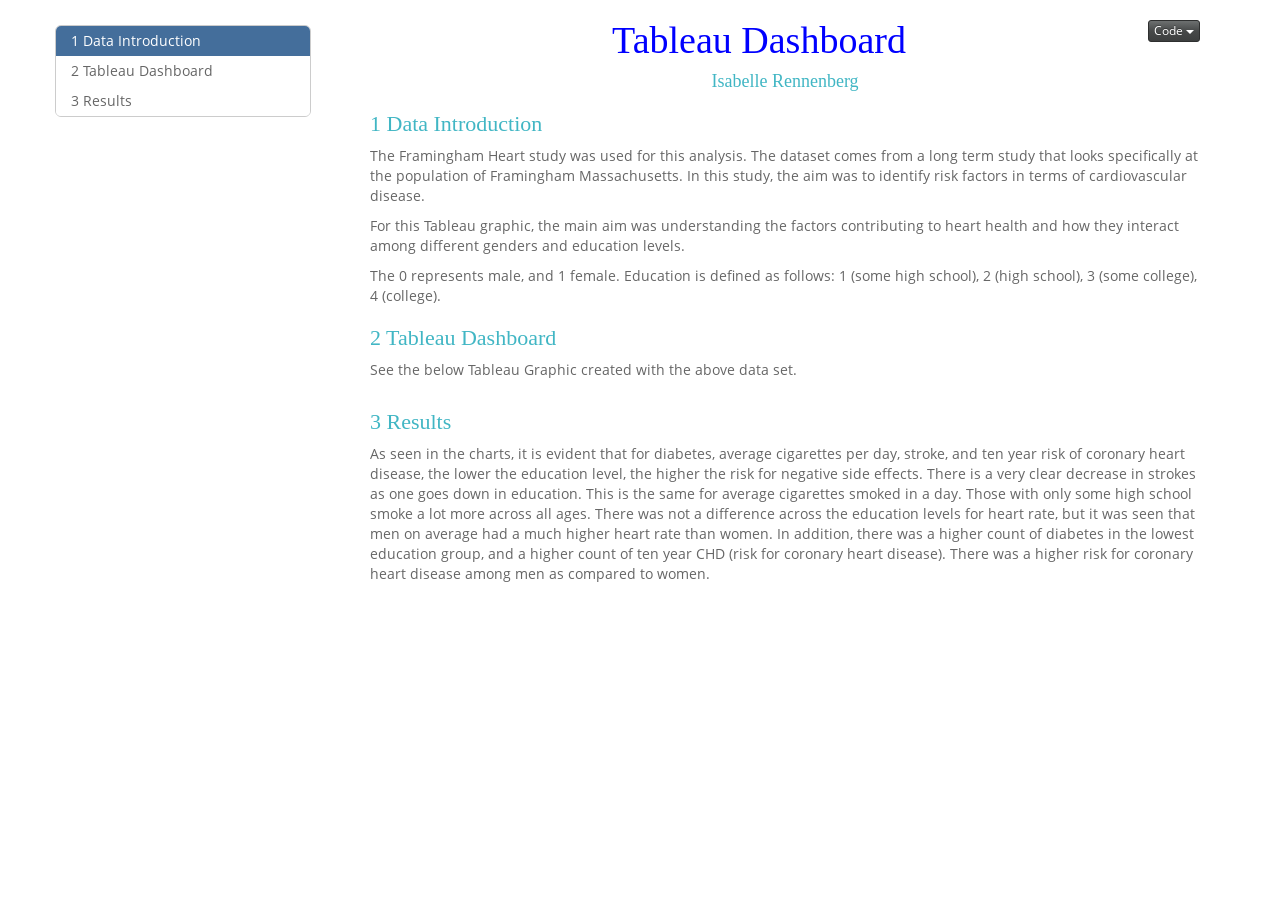
==== Week10/TableauDashboard.html @ 887996a3 "Add files via upload" ====
<!DOCTYPE html>

<html>

<head>

<meta charset="utf-8" />
<meta name="generator" content="pandoc" />
<meta http-equiv="X-UA-Compatible" content="IE=EDGE" />


<meta name="author" content="Isabelle Rennenberg" />


<title>Tableau Dashboard</title>

<script>// Pandoc 2.9 adds attributes on both header and div. We remove the former (to
// be compatible with the behavior of Pandoc < 2.8).
document.addEventListener('DOMContentLoaded', function(e) {
  var hs = document.querySelectorAll("div.section[class*='level'] > :first-child");
  var i, h, a;
  for (i = 0; i < hs.length; i++) {
    h = hs[i];
    if (!/^h[1-6]$/i.test(h.tagName)) continue;  // it should be a header h1-h6
    a = h.attributes;
    while (a.length > 0) h.removeAttribute(a[0].name);
  }
});
</script>
<script>/*! jQuery v3.6.0 | (c) OpenJS Foundation and other contributors | jquery.org/license */
!function(e,t){"use strict";"object"==typeof module&&"object"==typeof module.exports?module.exports=e.document?t(e,!0):function(e){if(!e.document)throw new Error("jQuery requires a window with a document");return t(e)}:t(e)}("undefined"!=typeof window?window:this,function(C,e){"use strict";var t=[],r=Object.getPrototypeOf,s=t.slice,g=t.flat?function(e){return t.flat.call(e)}:function(e){return t.concat.apply([],e)},u=t.push,i=t.indexOf,n={},o=n.toString,v=n.hasOwnProperty,a=v.toString,l=a.call(Object),y={},m=function(e){return"function"==typeof e&&"number"!=typeof e.nodeType&&"function"!=typeof e.item},x=function(e){return null!=e&&e===e.window},E=C.document,c={type:!0,src:!0,nonce:!0,noModule:!0};function b(e,t,n){var r,i,o=(n=n||E).createElement("script");if(o.text=e,t)for(r in c)(i=t[r]||t.getAttribute&&t.getAttribute(r))&&o.setAttribute(r,i);n.head.appendChild(o).parentNode.removeChild(o)}function w(e){return null==e?e+"":"object"==typeof e||"function"==typeof e?n[o.call(e)]||"object":typeof e}var f="3.6.0",S=function(e,t){return new S.fn.init(e,t)};function p(e){var t=!!e&&"length"in e&&e.length,n=w(e);return!m(e)&&!x(e)&&("array"===n||0===t||"number"==typeof t&&0<t&&t-1 in e)}S.fn=S.prototype={jquery:f,constructor:S,length:0,toArray:function(){return s.call(this)},get:function(e){return null==e?s.call(this):e<0?this[e+this.length]:this[e]},pushStack:function(e){var t=S.merge(this.constructor(),e);return t.prevObject=this,t},each:function(e){return S.each(this,e)},map:function(n){return this.pushStack(S.map(this,function(e,t){return n.call(e,t,e)}))},slice:function(){return this.pushStack(s.apply(this,arguments))},first:function(){return this.eq(0)},last:function(){return this.eq(-1)},even:function(){return this.pushStack(S.grep(this,function(e,t){return(t+1)%2}))},odd:function(){return this.pushStack(S.grep(this,function(e,t){return t%2}))},eq:function(e){var t=this.length,n=+e+(e<0?t:0);return this.pushStack(0<=n&&n<t?[this[n]]:[])},end:function(){return this.prevObject||this.constructor()},push:u,sort:t.sort,splice:t.splice},S.extend=S.fn.extend=function(){var e,t,n,r,i,o,a=arguments[0]||{},s=1,u=arguments.length,l=!1;for("boolean"==typeof a&&(l=a,a=arguments[s]||{},s++),"object"==typeof a||m(a)||(a={}),s===u&&(a=this,s--);s<u;s++)if(null!=(e=arguments[s]))for(t in e)r=e[t],"__proto__"!==t&&a!==r&&(l&&r&&(S.isPlainObject(r)||(i=Array.isArray(r)))?(n=a[t],o=i&&!Array.isArray(n)?[]:i||S.isPlainObject(n)?n:{},i=!1,a[t]=S.extend(l,o,r)):void 0!==r&&(a[t]=r));return a},S.extend({expando:"jQuery"+(f+Math.random()).replace(/\D/g,""),isReady:!0,error:function(e){throw new Error(e)},noop:function(){},isPlainObject:function(e){var t,n;return!(!e||"[object Object]"!==o.call(e))&&(!(t=r(e))||"function"==typeof(n=v.call(t,"constructor")&&t.constructor)&&a.call(n)===l)},isEmptyObject:function(e){var t;for(t in e)return!1;return!0},globalEval:function(e,t,n){b(e,{nonce:t&&t.nonce},n)},each:function(e,t){var n,r=0;if(p(e)){for(n=e.length;r<n;r++)if(!1===t.call(e[r],r,e[r]))break}else for(r in e)if(!1===t.call(e[r],r,e[r]))break;return e},makeArray:function(e,t){var n=t||[];return null!=e&&(p(Object(e))?S.merge(n,"string"==typeof e?[e]:e):u.call(n,e)),n},inArray:function(e,t,n){return null==t?-1:i.call(t,e,n)},merge:function(e,t){for(var n=+t.length,r=0,i=e.length;r<n;r++)e[i++]=t[r];return e.length=i,e},grep:function(e,t,n){for(var r=[],i=0,o=e.length,a=!n;i<o;i++)!t(e[i],i)!==a&&r.push(e[i]);return r},map:function(e,t,n){var r,i,o=0,a=[];if(p(e))for(r=e.length;o<r;o++)null!=(i=t(e[o],o,n))&&a.push(i);else for(o in e)null!=(i=t(e[o],o,n))&&a.push(i);return g(a)},guid:1,support:y}),"function"==typeof Symbol&&(S.fn[Symbol.iterator]=t[Symbol.iterator]),S.each("Boolean Number String Function Array Date RegExp Object Error Symbol".split(" "),function(e,t){n["[object "+t+"]"]=t.toLowerCase()});var d=function(n){var e,d,b,o,i,h,f,g,w,u,l,T,C,a,E,v,s,c,y,S="sizzle"+1*new Date,p=n.document,k=0,r=0,m=ue(),x=ue(),A=ue(),N=ue(),j=function(e,t){return e===t&&(l=!0),0},D={}.hasOwnProperty,t=[],q=t.pop,L=t.push,H=t.push,O=t.slice,P=function(e,t){for(var n=0,r=e.length;n<r;n++)if(e[n]===t)return n;return-1},R="checked|selected|async|autofocus|autoplay|controls|defer|disabled|hidden|ismap|loop|multiple|open|readonly|required|scoped",M="[\\x20\\t\\r\\n\\f]",I="(?:\\\\[\\da-fA-F]{1,6}"+M+"?|\\\\[^\\r\\n\\f]|[\\w-]|[^\0-\\x7f])+",W="\\["+M+"*("+I+")(?:"+M+"*([*^$|!~]?=)"+M+"*(?:'((?:\\\\.|[^\\\\'])*)'|\"((?:\\\\.|[^\\\\\"])*)\"|("+I+"))|)"+M+"*\\]",F=":("+I+")(?:\\((('((?:\\\\.|[^\\\\'])*)'|\"((?:\\\\.|[^\\\\\"])*)\")|((?:\\\\.|[^\\\\()[\\]]|"+W+")*)|.*)\\)|)",B=new RegExp(M+"+","g"),$=new RegExp("^"+M+"+|((?:^|[^\\\\])(?:\\\\.)*)"+M+"+$","g"),_=new RegExp("^"+M+"*,"+M+"*"),z=new RegExp("^"+M+"*([>+~]|"+M+")"+M+"*"),U=new RegExp(M+"|>"),X=new RegExp(F),V=new RegExp("^"+I+"$"),G={ID:new RegExp("^#("+I+")"),CLASS:new RegExp("^\\.("+I+")"),TAG:new RegExp("^("+I+"|[*])"),ATTR:new RegExp("^"+W),PSEUDO:new RegExp("^"+F),CHILD:new RegExp("^:(only|first|last|nth|nth-last)-(child|of-type)(?:\\("+M+"*(even|odd|(([+-]|)(\\d*)n|)"+M+"*(?:([+-]|)"+M+"*(\\d+)|))"+M+"*\\)|)","i"),bool:new RegExp("^(?:"+R+")$","i"),needsContext:new RegExp("^"+M+"*[>+~]|:(even|odd|eq|gt|lt|nth|first|last)(?:\\("+M+"*((?:-\\d)?\\d*)"+M+"*\\)|)(?=[^-]|$)","i")},Y=/HTML$/i,Q=/^(?:input|select|textarea|button)$/i,J=/^h\d$/i,K=/^[^{]+\{\s*\[native \w/,Z=/^(?:#([\w-]+)|(\w+)|\.([\w-]+))$/,ee=/[+~]/,te=new RegExp("\\\\[\\da-fA-F]{1,6}"+M+"?|\\\\([^\\r\\n\\f])","g"),ne=function(e,t){var n="0x"+e.slice(1)-65536;return t||(n<0?String.fromCharCode(n+65536):String.fromCharCode(n>>10|55296,1023&n|56320))},re=/([\0-\x1f\x7f]|^-?\d)|^-$|[^\0-\x1f\x7f-\uFFFF\w-]/g,ie=function(e,t){return t?"\0"===e?"\ufffd":e.slice(0,-1)+"\\"+e.charCodeAt(e.length-1).toString(16)+" ":"\\"+e},oe=function(){T()},ae=be(function(e){return!0===e.disabled&&"fieldset"===e.nodeName.toLowerCase()},{dir:"parentNode",next:"legend"});try{H.apply(t=O.call(p.childNodes),p.childNodes),t[p.childNodes.length].nodeType}catch(e){H={apply:t.length?function(e,t){L.apply(e,O.call(t))}:function(e,t){var n=e.length,r=0;while(e[n++]=t[r++]);e.length=n-1}}}function se(t,e,n,r){var i,o,a,s,u,l,c,f=e&&e.ownerDocument,p=e?e.nodeType:9;if(n=n||[],"string"!=typeof t||!t||1!==p&&9!==p&&11!==p)return n;if(!r&&(T(e),e=e||C,E)){if(11!==p&&(u=Z.exec(t)))if(i=u[1]){if(9===p){if(!(a=e.getElementById(i)))return n;if(a.id===i)return n.push(a),n}else if(f&&(a=f.getElementById(i))&&y(e,a)&&a.id===i)return n.push(a),n}else{if(u[2])return H.apply(n,e.getElementsByTagName(t)),n;if((i=u[3])&&d.getElementsByClassName&&e.getElementsByClassName)return H.apply(n,e.getElementsByClassName(i)),n}if(d.qsa&&!N[t+" "]&&(!v||!v.test(t))&&(1!==p||"object"!==e.nodeName.toLowerCase())){if(c=t,f=e,1===p&&(U.test(t)||z.test(t))){(f=ee.test(t)&&ye(e.parentNode)||e)===e&&d.scope||((s=e.getAttribute("id"))?s=s.replace(re,ie):e.setAttribute("id",s=S)),o=(l=h(t)).length;while(o--)l[o]=(s?"#"+s:":scope")+" "+xe(l[o]);c=l.join(",")}try{return H.apply(n,f.querySelectorAll(c)),n}catch(e){N(t,!0)}finally{s===S&&e.removeAttribute("id")}}}return g(t.replace($,"$1"),e,n,r)}function ue(){var r=[];return function e(t,n){return r.push(t+" ")>b.cacheLength&&delete e[r.shift()],e[t+" "]=n}}function le(e){return e[S]=!0,e}function ce(e){var t=C.createElement("fieldset");try{return!!e(t)}catch(e){return!1}finally{t.parentNode&&t.parentNode.removeChild(t),t=null}}function fe(e,t){var n=e.split("|"),r=n.length;while(r--)b.attrHandle[n[r]]=t}function pe(e,t){var n=t&&e,r=n&&1===e.nodeType&&1===t.nodeType&&e.sourceIndex-t.sourceIndex;if(r)return r;if(n)while(n=n.nextSibling)if(n===t)return-1;return e?1:-1}function de(t){return function(e){return"input"===e.nodeName.toLowerCase()&&e.type===t}}function he(n){return function(e){var t=e.nodeName.toLowerCase();return("input"===t||"button"===t)&&e.type===n}}function ge(t){return function(e){return"form"in e?e.parentNode&&!1===e.disabled?"label"in e?"label"in e.parentNode?e.parentNode.disabled===t:e.disabled===t:e.isDisabled===t||e.isDisabled!==!t&&ae(e)===t:e.disabled===t:"label"in e&&e.disabled===t}}function ve(a){return le(function(o){return o=+o,le(function(e,t){var n,r=a([],e.length,o),i=r.length;while(i--)e[n=r[i]]&&(e[n]=!(t[n]=e[n]))})})}function ye(e){return e&&"undefined"!=typeof e.getElementsByTagName&&e}for(e in d=se.support={},i=se.isXML=function(e){var t=e&&e.namespaceURI,n=e&&(e.ownerDocument||e).documentElement;return!Y.test(t||n&&n.nodeName||"HTML")},T=se.setDocument=function(e){var t,n,r=e?e.ownerDocument||e:p;return r!=C&&9===r.nodeType&&r.documentElement&&(a=(C=r).documentElement,E=!i(C),p!=C&&(n=C.defaultView)&&n.top!==n&&(n.addEventListener?n.addEventListener("unload",oe,!1):n.attachEvent&&n.attachEvent("onunload",oe)),d.scope=ce(function(e){return a.appendChild(e).appendChild(C.createElement("div")),"undefined"!=typeof e.querySelectorAll&&!e.querySelectorAll(":scope fieldset div").length}),d.attributes=ce(function(e){return e.className="i",!e.getAttribute("className")}),d.getElementsByTagName=ce(function(e){return e.appendChild(C.createComment("")),!e.getElementsByTagName("*").length}),d.getElementsByClassName=K.test(C.getElementsByClassName),d.getById=ce(function(e){return a.appendChild(e).id=S,!C.getElementsByName||!C.getElementsByName(S).length}),d.getById?(b.filter.ID=function(e){var t=e.replace(te,ne);return function(e){return e.getAttribute("id")===t}},b.find.ID=function(e,t){if("undefined"!=typeof t.getElementById&&E){var n=t.getElementById(e);return n?[n]:[]}}):(b.filter.ID=function(e){var n=e.replace(te,ne);return function(e){var t="undefined"!=typeof e.getAttributeNode&&e.getAttributeNode("id");return t&&t.value===n}},b.find.ID=function(e,t){if("undefined"!=typeof t.getElementById&&E){var n,r,i,o=t.getElementById(e);if(o){if((n=o.getAttributeNode("id"))&&n.value===e)return[o];i=t.getElementsByName(e),r=0;while(o=i[r++])if((n=o.getAttributeNode("id"))&&n.value===e)return[o]}return[]}}),b.find.TAG=d.getElementsByTagName?function(e,t){return"undefined"!=typeof t.getElementsByTagName?t.getElementsByTagName(e):d.qsa?t.querySelectorAll(e):void 0}:function(e,t){var n,r=[],i=0,o=t.getElementsByTagName(e);if("*"===e){while(n=o[i++])1===n.nodeType&&r.push(n);return r}return o},b.find.CLASS=d.getElementsByClassName&&function(e,t){if("undefined"!=typeof t.getElementsByClassName&&E)return t.getElementsByClassName(e)},s=[],v=[],(d.qsa=K.test(C.querySelectorAll))&&(ce(function(e){var t;a.appendChild(e).innerHTML="<a id='"+S+"'></a><select id='"+S+"-\r\\' msallowcapture=''><option selected=''></option></select>",e.querySelectorAll("[msallowcapture^='']").length&&v.push("[*^$]="+M+"*(?:''|\"\")"),e.querySelectorAll("[selected]").length||v.push("\\["+M+"*(?:value|"+R+")"),e.querySelectorAll("[id~="+S+"-]").length||v.push("~="),(t=C.createElement("input")).setAttribute("name",""),e.appendChild(t),e.querySelectorAll("[name='']").length||v.push("\\["+M+"*name"+M+"*="+M+"*(?:''|\"\")"),e.querySelectorAll(":checked").length||v.push(":checked"),e.querySelectorAll("a#"+S+"+*").length||v.push(".#.+[+~]"),e.querySelectorAll("\\\f"),v.push("[\\r\\n\\f]")}),ce(function(e){e.innerHTML="<a href='' disabled='disabled'></a><select disabled='disabled'><option/></select>";var t=C.createElement("input");t.setAttribute("type","hidden"),e.appendChild(t).setAttribute("name","D"),e.querySelectorAll("[name=d]").length&&v.push("name"+M+"*[*^$|!~]?="),2!==e.querySelectorAll(":enabled").length&&v.push(":enabled",":disabled"),a.appendChild(e).disabled=!0,2!==e.querySelectorAll(":disabled").length&&v.push(":enabled",":disabled"),e.querySelectorAll("*,:x"),v.push(",.*:")})),(d.matchesSelector=K.test(c=a.matches||a.webkitMatchesSelector||a.mozMatchesSelector||a.oMatchesSelector||a.msMatchesSelector))&&ce(function(e){d.disconnectedMatch=c.call(e,"*"),c.call(e,"[s!='']:x"),s.push("!=",F)}),v=v.length&&new RegExp(v.join("|")),s=s.length&&new RegExp(s.join("|")),t=K.test(a.compareDocumentPosition),y=t||K.test(a.contains)?function(e,t){var n=9===e.nodeType?e.documentElement:e,r=t&&t.parentNode;return e===r||!(!r||1!==r.nodeType||!(n.contains?n.contains(r):e.compareDocumentPosition&&16&e.compareDocumentPosition(r)))}:function(e,t){if(t)while(t=t.parentNode)if(t===e)return!0;return!1},j=t?function(e,t){if(e===t)return l=!0,0;var n=!e.compareDocumentPosition-!t.compareDocumentPosition;return n||(1&(n=(e.ownerDocument||e)==(t.ownerDocument||t)?e.compareDocumentPosition(t):1)||!d.sortDetached&&t.compareDocumentPosition(e)===n?e==C||e.ownerDocument==p&&y(p,e)?-1:t==C||t.ownerDocument==p&&y(p,t)?1:u?P(u,e)-P(u,t):0:4&n?-1:1)}:function(e,t){if(e===t)return l=!0,0;var n,r=0,i=e.parentNode,o=t.parentNode,a=[e],s=[t];if(!i||!o)return e==C?-1:t==C?1:i?-1:o?1:u?P(u,e)-P(u,t):0;if(i===o)return pe(e,t);n=e;while(n=n.parentNode)a.unshift(n);n=t;while(n=n.parentNode)s.unshift(n);while(a[r]===s[r])r++;return r?pe(a[r],s[r]):a[r]==p?-1:s[r]==p?1:0}),C},se.matches=function(e,t){return se(e,null,null,t)},se.matchesSelector=function(e,t){if(T(e),d.matchesSelector&&E&&!N[t+" "]&&(!s||!s.test(t))&&(!v||!v.test(t)))try{var n=c.call(e,t);if(n||d.disconnectedMatch||e.document&&11!==e.document.nodeType)return n}catch(e){N(t,!0)}return 0<se(t,C,null,[e]).length},se.contains=function(e,t){return(e.ownerDocument||e)!=C&&T(e),y(e,t)},se.attr=function(e,t){(e.ownerDocument||e)!=C&&T(e);var n=b.attrHandle[t.toLowerCase()],r=n&&D.call(b.attrHandle,t.toLowerCase())?n(e,t,!E):void 0;return void 0!==r?r:d.attributes||!E?e.getAttribute(t):(r=e.getAttributeNode(t))&&r.specified?r.value:null},se.escape=function(e){return(e+"").replace(re,ie)},se.error=function(e){throw new Error("Syntax error, unrecognized expression: "+e)},se.uniqueSort=function(e){var t,n=[],r=0,i=0;if(l=!d.detectDuplicates,u=!d.sortStable&&e.slice(0),e.sort(j),l){while(t=e[i++])t===e[i]&&(r=n.push(i));while(r--)e.splice(n[r],1)}return u=null,e},o=se.getText=function(e){var t,n="",r=0,i=e.nodeType;if(i){if(1===i||9===i||11===i){if("string"==typeof e.textContent)return e.textContent;for(e=e.firstChild;e;e=e.nextSibling)n+=o(e)}else if(3===i||4===i)return e.nodeValue}else while(t=e[r++])n+=o(t);return n},(b=se.selectors={cacheLength:50,createPseudo:le,match:G,attrHandle:{},find:{},relative:{">":{dir:"parentNode",first:!0}," ":{dir:"parentNode"},"+":{dir:"previousSibling",first:!0},"~":{dir:"previousSibling"}},preFilter:{ATTR:function(e){return e[1]=e[1].replace(te,ne),e[3]=(e[3]||e[4]||e[5]||"").replace(te,ne),"~="===e[2]&&(e[3]=" "+e[3]+" "),e.slice(0,4)},CHILD:function(e){return e[1]=e[1].toLowerCase(),"nth"===e[1].slice(0,3)?(e[3]||se.error(e[0]),e[4]=+(e[4]?e[5]+(e[6]||1):2*("even"===e[3]||"odd"===e[3])),e[5]=+(e[7]+e[8]||"odd"===e[3])):e[3]&&se.error(e[0]),e},PSEUDO:function(e){var t,n=!e[6]&&e[2];return G.CHILD.test(e[0])?null:(e[3]?e[2]=e[4]||e[5]||"":n&&X.test(n)&&(t=h(n,!0))&&(t=n.indexOf(")",n.length-t)-n.length)&&(e[0]=e[0].slice(0,t),e[2]=n.slice(0,t)),e.slice(0,3))}},filter:{TAG:function(e){var t=e.replace(te,ne).toLowerCase();return"*"===e?function(){return!0}:function(e){return e.nodeName&&e.nodeName.toLowerCase()===t}},CLASS:function(e){var t=m[e+" "];return t||(t=new RegExp("(^|"+M+")"+e+"("+M+"|$)"))&&m(e,function(e){return t.test("string"==typeof e.className&&e.className||"undefined"!=typeof e.getAttribute&&e.getAttribute("class")||"")})},ATTR:function(n,r,i){return function(e){var t=se.attr(e,n);return null==t?"!="===r:!r||(t+="","="===r?t===i:"!="===r?t!==i:"^="===r?i&&0===t.indexOf(i):"*="===r?i&&-1<t.indexOf(i):"$="===r?i&&t.slice(-i.length)===i:"~="===r?-1<(" "+t.replace(B," ")+" ").indexOf(i):"|="===r&&(t===i||t.slice(0,i.length+1)===i+"-"))}},CHILD:function(h,e,t,g,v){var y="nth"!==h.slice(0,3),m="last"!==h.slice(-4),x="of-type"===e;return 1===g&&0===v?function(e){return!!e.parentNode}:function(e,t,n){var r,i,o,a,s,u,l=y!==m?"nextSibling":"previousSibling",c=e.parentNode,f=x&&e.nodeName.toLowerCase(),p=!n&&!x,d=!1;if(c){if(y){while(l){a=e;while(a=a[l])if(x?a.nodeName.toLowerCase()===f:1===a.nodeType)return!1;u=l="only"===h&&!u&&"nextSibling"}return!0}if(u=[m?c.firstChild:c.lastChild],m&&p){d=(s=(r=(i=(o=(a=c)[S]||(a[S]={}))[a.uniqueID]||(o[a.uniqueID]={}))[h]||[])[0]===k&&r[1])&&r[2],a=s&&c.childNodes[s];while(a=++s&&a&&a[l]||(d=s=0)||u.pop())if(1===a.nodeType&&++d&&a===e){i[h]=[k,s,d];break}}else if(p&&(d=s=(r=(i=(o=(a=e)[S]||(a[S]={}))[a.uniqueID]||(o[a.uniqueID]={}))[h]||[])[0]===k&&r[1]),!1===d)while(a=++s&&a&&a[l]||(d=s=0)||u.pop())if((x?a.nodeName.toLowerCase()===f:1===a.nodeType)&&++d&&(p&&((i=(o=a[S]||(a[S]={}))[a.uniqueID]||(o[a.uniqueID]={}))[h]=[k,d]),a===e))break;return(d-=v)===g||d%g==0&&0<=d/g}}},PSEUDO:function(e,o){var t,a=b.pseudos[e]||b.setFilters[e.toLowerCase()]||se.error("unsupported pseudo: "+e);return a[S]?a(o):1<a.length?(t=[e,e,"",o],b.setFilters.hasOwnProperty(e.toLowerCase())?le(function(e,t){var n,r=a(e,o),i=r.length;while(i--)e[n=P(e,r[i])]=!(t[n]=r[i])}):function(e){return a(e,0,t)}):a}},pseudos:{not:le(function(e){var r=[],i=[],s=f(e.replace($,"$1"));return s[S]?le(function(e,t,n,r){var i,o=s(e,null,r,[]),a=e.length;while(a--)(i=o[a])&&(e[a]=!(t[a]=i))}):function(e,t,n){return r[0]=e,s(r,null,n,i),r[0]=null,!i.pop()}}),has:le(function(t){return function(e){return 0<se(t,e).length}}),contains:le(function(t){return t=t.replace(te,ne),function(e){return-1<(e.textContent||o(e)).indexOf(t)}}),lang:le(function(n){return V.test(n||"")||se.error("unsupported lang: "+n),n=n.replace(te,ne).toLowerCase(),function(e){var t;do{if(t=E?e.lang:e.getAttribute("xml:lang")||e.getAttribute("lang"))return(t=t.toLowerCase())===n||0===t.indexOf(n+"-")}while((e=e.parentNode)&&1===e.nodeType);return!1}}),target:function(e){var t=n.location&&n.location.hash;return t&&t.slice(1)===e.id},root:function(e){return e===a},focus:function(e){return e===C.activeElement&&(!C.hasFocus||C.hasFocus())&&!!(e.type||e.href||~e.tabIndex)},enabled:ge(!1),disabled:ge(!0),checked:function(e){var t=e.nodeName.toLowerCase();return"input"===t&&!!e.checked||"option"===t&&!!e.selected},selected:function(e){return e.parentNode&&e.parentNode.selectedIndex,!0===e.selected},empty:function(e){for(e=e.firstChild;e;e=e.nextSibling)if(e.nodeType<6)return!1;return!0},parent:function(e){return!b.pseudos.empty(e)},header:function(e){return J.test(e.nodeName)},input:function(e){return Q.test(e.nodeName)},button:function(e){var t=e.nodeName.toLowerCase();return"input"===t&&"button"===e.type||"button"===t},text:function(e){var t;return"input"===e.nodeName.toLowerCase()&&"text"===e.type&&(null==(t=e.getAttribute("type"))||"text"===t.toLowerCase())},first:ve(function(){return[0]}),last:ve(function(e,t){return[t-1]}),eq:ve(function(e,t,n){return[n<0?n+t:n]}),even:ve(function(e,t){for(var n=0;n<t;n+=2)e.push(n);return e}),odd:ve(function(e,t){for(var n=1;n<t;n+=2)e.push(n);return e}),lt:ve(function(e,t,n){for(var r=n<0?n+t:t<n?t:n;0<=--r;)e.push(r);return e}),gt:ve(function(e,t,n){for(var r=n<0?n+t:n;++r<t;)e.push(r);return e})}}).pseudos.nth=b.pseudos.eq,{radio:!0,checkbox:!0,file:!0,password:!0,image:!0})b.pseudos[e]=de(e);for(e in{submit:!0,reset:!0})b.pseudos[e]=he(e);function me(){}function xe(e){for(var t=0,n=e.length,r="";t<n;t++)r+=e[t].value;return r}function be(s,e,t){var u=e.dir,l=e.next,c=l||u,f=t&&"parentNode"===c,p=r++;return e.first?function(e,t,n){while(e=e[u])if(1===e.nodeType||f)return s(e,t,n);return!1}:function(e,t,n){var r,i,o,a=[k,p];if(n){while(e=e[u])if((1===e.nodeType||f)&&s(e,t,n))return!0}else while(e=e[u])if(1===e.nodeType||f)if(i=(o=e[S]||(e[S]={}))[e.uniqueID]||(o[e.uniqueID]={}),l&&l===e.nodeName.toLowerCase())e=e[u]||e;else{if((r=i[c])&&r[0]===k&&r[1]===p)return a[2]=r[2];if((i[c]=a)[2]=s(e,t,n))return!0}return!1}}function we(i){return 1<i.length?function(e,t,n){var r=i.length;while(r--)if(!i[r](e,t,n))return!1;return!0}:i[0]}function Te(e,t,n,r,i){for(var o,a=[],s=0,u=e.length,l=null!=t;s<u;s++)(o=e[s])&&(n&&!n(o,r,i)||(a.push(o),l&&t.push(s)));return a}function Ce(d,h,g,v,y,e){return v&&!v[S]&&(v=Ce(v)),y&&!y[S]&&(y=Ce(y,e)),le(function(e,t,n,r){var i,o,a,s=[],u=[],l=t.length,c=e||function(e,t,n){for(var r=0,i=t.length;r<i;r++)se(e,t[r],n);return n}(h||"*",n.nodeType?[n]:n,[]),f=!d||!e&&h?c:Te(c,s,d,n,r),p=g?y||(e?d:l||v)?[]:t:f;if(g&&g(f,p,n,r),v){i=Te(p,u),v(i,[],n,r),o=i.length;while(o--)(a=i[o])&&(p[u[o]]=!(f[u[o]]=a))}if(e){if(y||d){if(y){i=[],o=p.length;while(o--)(a=p[o])&&i.push(f[o]=a);y(null,p=[],i,r)}o=p.length;while(o--)(a=p[o])&&-1<(i=y?P(e,a):s[o])&&(e[i]=!(t[i]=a))}}else p=Te(p===t?p.splice(l,p.length):p),y?y(null,t,p,r):H.apply(t,p)})}function Ee(e){for(var i,t,n,r=e.length,o=b.relative[e[0].type],a=o||b.relative[" "],s=o?1:0,u=be(function(e){return e===i},a,!0),l=be(function(e){return-1<P(i,e)},a,!0),c=[function(e,t,n){var r=!o&&(n||t!==w)||((i=t).nodeType?u(e,t,n):l(e,t,n));return i=null,r}];s<r;s++)if(t=b.relative[e[s].type])c=[be(we(c),t)];else{if((t=b.filter[e[s].type].apply(null,e[s].matches))[S]){for(n=++s;n<r;n++)if(b.relative[e[n].type])break;return Ce(1<s&&we(c),1<s&&xe(e.slice(0,s-1).concat({value:" "===e[s-2].type?"*":""})).replace($,"$1"),t,s<n&&Ee(e.slice(s,n)),n<r&&Ee(e=e.slice(n)),n<r&&xe(e))}c.push(t)}return we(c)}return me.prototype=b.filters=b.pseudos,b.setFilters=new me,h=se.tokenize=function(e,t){var n,r,i,o,a,s,u,l=x[e+" "];if(l)return t?0:l.slice(0);a=e,s=[],u=b.preFilter;while(a){for(o in n&&!(r=_.exec(a))||(r&&(a=a.slice(r[0].length)||a),s.push(i=[])),n=!1,(r=z.exec(a))&&(n=r.shift(),i.push({value:n,type:r[0].replace($," ")}),a=a.slice(n.length)),b.filter)!(r=G[o].exec(a))||u[o]&&!(r=u[o](r))||(n=r.shift(),i.push({value:n,type:o,matches:r}),a=a.slice(n.length));if(!n)break}return t?a.length:a?se.error(e):x(e,s).slice(0)},f=se.compile=function(e,t){var n,v,y,m,x,r,i=[],o=[],a=A[e+" "];if(!a){t||(t=h(e)),n=t.length;while(n--)(a=Ee(t[n]))[S]?i.push(a):o.push(a);(a=A(e,(v=o,m=0<(y=i).length,x=0<v.length,r=function(e,t,n,r,i){var o,a,s,u=0,l="0",c=e&&[],f=[],p=w,d=e||x&&b.find.TAG("*",i),h=k+=null==p?1:Math.random()||.1,g=d.length;for(i&&(w=t==C||t||i);l!==g&&null!=(o=d[l]);l++){if(x&&o){a=0,t||o.ownerDocument==C||(T(o),n=!E);while(s=v[a++])if(s(o,t||C,n)){r.push(o);break}i&&(k=h)}m&&((o=!s&&o)&&u--,e&&c.push(o))}if(u+=l,m&&l!==u){a=0;while(s=y[a++])s(c,f,t,n);if(e){if(0<u)while(l--)c[l]||f[l]||(f[l]=q.call(r));f=Te(f)}H.apply(r,f),i&&!e&&0<f.length&&1<u+y.length&&se.uniqueSort(r)}return i&&(k=h,w=p),c},m?le(r):r))).selector=e}return a},g=se.select=function(e,t,n,r){var i,o,a,s,u,l="function"==typeof e&&e,c=!r&&h(e=l.selector||e);if(n=n||[],1===c.length){if(2<(o=c[0]=c[0].slice(0)).length&&"ID"===(a=o[0]).type&&9===t.nodeType&&E&&b.relative[o[1].type]){if(!(t=(b.find.ID(a.matches[0].replace(te,ne),t)||[])[0]))return n;l&&(t=t.parentNode),e=e.slice(o.shift().value.length)}i=G.needsContext.test(e)?0:o.length;while(i--){if(a=o[i],b.relative[s=a.type])break;if((u=b.find[s])&&(r=u(a.matches[0].replace(te,ne),ee.test(o[0].type)&&ye(t.parentNode)||t))){if(o.splice(i,1),!(e=r.length&&xe(o)))return H.apply(n,r),n;break}}}return(l||f(e,c))(r,t,!E,n,!t||ee.test(e)&&ye(t.parentNode)||t),n},d.sortStable=S.split("").sort(j).join("")===S,d.detectDuplicates=!!l,T(),d.sortDetached=ce(function(e){return 1&e.compareDocumentPosition(C.createElement("fieldset"))}),ce(function(e){return e.innerHTML="<a href='#'></a>","#"===e.firstChild.getAttribute("href")})||fe("type|href|height|width",function(e,t,n){if(!n)return e.getAttribute(t,"type"===t.toLowerCase()?1:2)}),d.attributes&&ce(function(e){return e.innerHTML="<input/>",e.firstChild.setAttribute("value",""),""===e.firstChild.getAttribute("value")})||fe("value",function(e,t,n){if(!n&&"input"===e.nodeName.toLowerCase())return e.defaultValue}),ce(function(e){return null==e.getAttribute("disabled")})||fe(R,function(e,t,n){var r;if(!n)return!0===e[t]?t.toLowerCase():(r=e.getAttributeNode(t))&&r.specified?r.value:null}),se}(C);S.find=d,S.expr=d.selectors,S.expr[":"]=S.expr.pseudos,S.uniqueSort=S.unique=d.uniqueSort,S.text=d.getText,S.isXMLDoc=d.isXML,S.contains=d.contains,S.escapeSelector=d.escape;var h=function(e,t,n){var r=[],i=void 0!==n;while((e=e[t])&&9!==e.nodeType)if(1===e.nodeType){if(i&&S(e).is(n))break;r.push(e)}return r},T=function(e,t){for(var n=[];e;e=e.nextSibling)1===e.nodeType&&e!==t&&n.push(e);return n},k=S.expr.match.needsContext;function A(e,t){return e.nodeName&&e.nodeName.toLowerCase()===t.toLowerCase()}var N=/^<([a-z][^\/\0>:\x20\t\r\n\f]*)[\x20\t\r\n\f]*\/?>(?:<\/\1>|)$/i;function j(e,n,r){return m(n)?S.grep(e,function(e,t){return!!n.call(e,t,e)!==r}):n.nodeType?S.grep(e,function(e){return e===n!==r}):"string"!=typeof n?S.grep(e,function(e){return-1<i.call(n,e)!==r}):S.filter(n,e,r)}S.filter=function(e,t,n){var r=t[0];return n&&(e=":not("+e+")"),1===t.length&&1===r.nodeType?S.find.matchesSelector(r,e)?[r]:[]:S.find.matches(e,S.grep(t,function(e){return 1===e.nodeType}))},S.fn.extend({find:function(e){var t,n,r=this.length,i=this;if("string"!=typeof e)return this.pushStack(S(e).filter(function(){for(t=0;t<r;t++)if(S.contains(i[t],this))return!0}));for(n=this.pushStack([]),t=0;t<r;t++)S.find(e,i[t],n);return 1<r?S.uniqueSort(n):n},filter:function(e){return this.pushStack(j(this,e||[],!1))},not:function(e){return this.pushStack(j(this,e||[],!0))},is:function(e){return!!j(this,"string"==typeof e&&k.test(e)?S(e):e||[],!1).length}});var D,q=/^(?:\s*(<[\w\W]+>)[^>]*|#([\w-]+))$/;(S.fn.init=function(e,t,n){var r,i;if(!e)return this;if(n=n||D,"string"==typeof e){if(!(r="<"===e[0]&&">"===e[e.length-1]&&3<=e.length?[null,e,null]:q.exec(e))||!r[1]&&t)return!t||t.jquery?(t||n).find(e):this.constructor(t).find(e);if(r[1]){if(t=t instanceof S?t[0]:t,S.merge(this,S.parseHTML(r[1],t&&t.nodeType?t.ownerDocument||t:E,!0)),N.test(r[1])&&S.isPlainObject(t))for(r in t)m(this[r])?this[r](t[r]):this.attr(r,t[r]);return this}return(i=E.getElementById(r[2]))&&(this[0]=i,this.length=1),this}return e.nodeType?(this[0]=e,this.length=1,this):m(e)?void 0!==n.ready?n.ready(e):e(S):S.makeArray(e,this)}).prototype=S.fn,D=S(E);var L=/^(?:parents|prev(?:Until|All))/,H={children:!0,contents:!0,next:!0,prev:!0};function O(e,t){while((e=e[t])&&1!==e.nodeType);return e}S.fn.extend({has:function(e){var t=S(e,this),n=t.length;return this.filter(function(){for(var e=0;e<n;e++)if(S.contains(this,t[e]))return!0})},closest:function(e,t){var n,r=0,i=this.length,o=[],a="string"!=typeof e&&S(e);if(!k.test(e))for(;r<i;r++)for(n=this[r];n&&n!==t;n=n.parentNode)if(n.nodeType<11&&(a?-1<a.index(n):1===n.nodeType&&S.find.matchesSelector(n,e))){o.push(n);break}return this.pushStack(1<o.length?S.uniqueSort(o):o)},index:function(e){return e?"string"==typeof e?i.call(S(e),this[0]):i.call(this,e.jquery?e[0]:e):this[0]&&this[0].parentNode?this.first().prevAll().length:-1},add:function(e,t){return this.pushStack(S.uniqueSort(S.merge(this.get(),S(e,t))))},addBack:function(e){return this.add(null==e?this.prevObject:this.prevObject.filter(e))}}),S.each({parent:function(e){var t=e.parentNode;return t&&11!==t.nodeType?t:null},parents:function(e){return h(e,"parentNode")},parentsUntil:function(e,t,n){return h(e,"parentNode",n)},next:function(e){return O(e,"nextSibling")},prev:function(e){return O(e,"previousSibling")},nextAll:function(e){return h(e,"nextSibling")},prevAll:function(e){return h(e,"previousSibling")},nextUntil:function(e,t,n){return h(e,"nextSibling",n)},prevUntil:function(e,t,n){return h(e,"previousSibling",n)},siblings:function(e){return T((e.parentNode||{}).firstChild,e)},children:function(e){return T(e.firstChild)},contents:function(e){return null!=e.contentDocument&&r(e.contentDocument)?e.contentDocument:(A(e,"template")&&(e=e.content||e),S.merge([],e.childNodes))}},function(r,i){S.fn[r]=function(e,t){var n=S.map(this,i,e);return"Until"!==r.slice(-5)&&(t=e),t&&"string"==typeof t&&(n=S.filter(t,n)),1<this.length&&(H[r]||S.uniqueSort(n),L.test(r)&&n.reverse()),this.pushStack(n)}});var P=/[^\x20\t\r\n\f]+/g;function R(e){return e}function M(e){throw e}function I(e,t,n,r){var i;try{e&&m(i=e.promise)?i.call(e).done(t).fail(n):e&&m(i=e.then)?i.call(e,t,n):t.apply(void 0,[e].slice(r))}catch(e){n.apply(void 0,[e])}}S.Callbacks=function(r){var e,n;r="string"==typeof r?(e=r,n={},S.each(e.match(P)||[],function(e,t){n[t]=!0}),n):S.extend({},r);var i,t,o,a,s=[],u=[],l=-1,c=function(){for(a=a||r.once,o=i=!0;u.length;l=-1){t=u.shift();while(++l<s.length)!1===s[l].apply(t[0],t[1])&&r.stopOnFalse&&(l=s.length,t=!1)}r.memory||(t=!1),i=!1,a&&(s=t?[]:"")},f={add:function(){return s&&(t&&!i&&(l=s.length-1,u.push(t)),function n(e){S.each(e,function(e,t){m(t)?r.unique&&f.has(t)||s.push(t):t&&t.length&&"string"!==w(t)&&n(t)})}(arguments),t&&!i&&c()),this},remove:function(){return S.each(arguments,function(e,t){var n;while(-1<(n=S.inArray(t,s,n)))s.splice(n,1),n<=l&&l--}),this},has:function(e){return e?-1<S.inArray(e,s):0<s.length},empty:function(){return s&&(s=[]),this},disable:function(){return a=u=[],s=t="",this},disabled:function(){return!s},lock:function(){return a=u=[],t||i||(s=t=""),this},locked:function(){return!!a},fireWith:function(e,t){return a||(t=[e,(t=t||[]).slice?t.slice():t],u.push(t),i||c()),this},fire:function(){return f.fireWith(this,arguments),this},fired:function(){return!!o}};return f},S.extend({Deferred:function(e){var o=[["notify","progress",S.Callbacks("memory"),S.Callbacks("memory"),2],["resolve","done",S.Callbacks("once memory"),S.Callbacks("once memory"),0,"resolved"],["reject","fail",S.Callbacks("once memory"),S.Callbacks("once memory"),1,"rejected"]],i="pending",a={state:function(){return i},always:function(){return s.done(arguments).fail(arguments),this},"catch":function(e){return a.then(null,e)},pipe:function(){var i=arguments;return S.Deferred(function(r){S.each(o,function(e,t){var n=m(i[t[4]])&&i[t[4]];s[t[1]](function(){var e=n&&n.apply(this,arguments);e&&m(e.promise)?e.promise().progress(r.notify).done(r.resolve).fail(r.reject):r[t[0]+"With"](this,n?[e]:arguments)})}),i=null}).promise()},then:function(t,n,r){var u=0;function l(i,o,a,s){return function(){var n=this,r=arguments,e=function(){var e,t;if(!(i<u)){if((e=a.apply(n,r))===o.promise())throw new TypeError("Thenable self-resolution");t=e&&("object"==typeof e||"function"==typeof e)&&e.then,m(t)?s?t.call(e,l(u,o,R,s),l(u,o,M,s)):(u++,t.call(e,l(u,o,R,s),l(u,o,M,s),l(u,o,R,o.notifyWith))):(a!==R&&(n=void 0,r=[e]),(s||o.resolveWith)(n,r))}},t=s?e:function(){try{e()}catch(e){S.Deferred.exceptionHook&&S.Deferred.exceptionHook(e,t.stackTrace),u<=i+1&&(a!==M&&(n=void 0,r=[e]),o.rejectWith(n,r))}};i?t():(S.Deferred.getStackHook&&(t.stackTrace=S.Deferred.getStackHook()),C.setTimeout(t))}}return S.Deferred(function(e){o[0][3].add(l(0,e,m(r)?r:R,e.notifyWith)),o[1][3].add(l(0,e,m(t)?t:R)),o[2][3].add(l(0,e,m(n)?n:M))}).promise()},promise:function(e){return null!=e?S.extend(e,a):a}},s={};return S.each(o,function(e,t){var n=t[2],r=t[5];a[t[1]]=n.add,r&&n.add(function(){i=r},o[3-e][2].disable,o[3-e][3].disable,o[0][2].lock,o[0][3].lock),n.add(t[3].fire),s[t[0]]=function(){return s[t[0]+"With"](this===s?void 0:this,arguments),this},s[t[0]+"With"]=n.fireWith}),a.promise(s),e&&e.call(s,s),s},when:function(e){var n=arguments.length,t=n,r=Array(t),i=s.call(arguments),o=S.Deferred(),a=function(t){return function(e){r[t]=this,i[t]=1<arguments.length?s.call(arguments):e,--n||o.resolveWith(r,i)}};if(n<=1&&(I(e,o.done(a(t)).resolve,o.reject,!n),"pending"===o.state()||m(i[t]&&i[t].then)))return o.then();while(t--)I(i[t],a(t),o.reject);return o.promise()}});var W=/^(Eval|Internal|Range|Reference|Syntax|Type|URI)Error$/;S.Deferred.exceptionHook=function(e,t){C.console&&C.console.warn&&e&&W.test(e.name)&&C.console.warn("jQuery.Deferred exception: "+e.message,e.stack,t)},S.readyException=function(e){C.setTimeout(function(){throw e})};var F=S.Deferred();function B(){E.removeEventListener("DOMContentLoaded",B),C.removeEventListener("load",B),S.ready()}S.fn.ready=function(e){return F.then(e)["catch"](function(e){S.readyException(e)}),this},S.extend({isReady:!1,readyWait:1,ready:function(e){(!0===e?--S.readyWait:S.isReady)||(S.isReady=!0)!==e&&0<--S.readyWait||F.resolveWith(E,[S])}}),S.ready.then=F.then,"complete"===E.readyState||"loading"!==E.readyState&&!E.documentElement.doScroll?C.setTimeout(S.ready):(E.addEventListener("DOMContentLoaded",B),C.addEventListener("load",B));var $=function(e,t,n,r,i,o,a){var s=0,u=e.length,l=null==n;if("object"===w(n))for(s in i=!0,n)$(e,t,s,n[s],!0,o,a);else if(void 0!==r&&(i=!0,m(r)||(a=!0),l&&(a?(t.call(e,r),t=null):(l=t,t=function(e,t,n){return l.call(S(e),n)})),t))for(;s<u;s++)t(e[s],n,a?r:r.call(e[s],s,t(e[s],n)));return i?e:l?t.call(e):u?t(e[0],n):o},_=/^-ms-/,z=/-([a-z])/g;function U(e,t){return t.toUpperCase()}function X(e){return e.replace(_,"ms-").replace(z,U)}var V=function(e){return 1===e.nodeType||9===e.nodeType||!+e.nodeType};function G(){this.expando=S.expando+G.uid++}G.uid=1,G.prototype={cache:function(e){var t=e[this.expando];return t||(t={},V(e)&&(e.nodeType?e[this.expando]=t:Object.defineProperty(e,this.expando,{value:t,configurable:!0}))),t},set:function(e,t,n){var r,i=this.cache(e);if("string"==typeof t)i[X(t)]=n;else for(r in t)i[X(r)]=t[r];return i},get:function(e,t){return void 0===t?this.cache(e):e[this.expando]&&e[this.expando][X(t)]},access:function(e,t,n){return void 0===t||t&&"string"==typeof t&&void 0===n?this.get(e,t):(this.set(e,t,n),void 0!==n?n:t)},remove:function(e,t){var n,r=e[this.expando];if(void 0!==r){if(void 0!==t){n=(t=Array.isArray(t)?t.map(X):(t=X(t))in r?[t]:t.match(P)||[]).length;while(n--)delete r[t[n]]}(void 0===t||S.isEmptyObject(r))&&(e.nodeType?e[this.expando]=void 0:delete e[this.expando])}},hasData:function(e){var t=e[this.expando];return void 0!==t&&!S.isEmptyObject(t)}};var Y=new G,Q=new G,J=/^(?:\{[\w\W]*\}|\[[\w\W]*\])$/,K=/[A-Z]/g;function Z(e,t,n){var r,i;if(void 0===n&&1===e.nodeType)if(r="data-"+t.replace(K,"-$&").toLowerCase(),"string"==typeof(n=e.getAttribute(r))){try{n="true"===(i=n)||"false"!==i&&("null"===i?null:i===+i+""?+i:J.test(i)?JSON.parse(i):i)}catch(e){}Q.set(e,t,n)}else n=void 0;return n}S.extend({hasData:function(e){return Q.hasData(e)||Y.hasData(e)},data:function(e,t,n){return Q.access(e,t,n)},removeData:function(e,t){Q.remove(e,t)},_data:function(e,t,n){return Y.access(e,t,n)},_removeData:function(e,t){Y.remove(e,t)}}),S.fn.extend({data:function(n,e){var t,r,i,o=this[0],a=o&&o.attributes;if(void 0===n){if(this.length&&(i=Q.get(o),1===o.nodeType&&!Y.get(o,"hasDataAttrs"))){t=a.length;while(t--)a[t]&&0===(r=a[t].name).indexOf("data-")&&(r=X(r.slice(5)),Z(o,r,i[r]));Y.set(o,"hasDataAttrs",!0)}return i}return"object"==typeof n?this.each(function(){Q.set(this,n)}):$(this,function(e){var t;if(o&&void 0===e)return void 0!==(t=Q.get(o,n))?t:void 0!==(t=Z(o,n))?t:void 0;this.each(function(){Q.set(this,n,e)})},null,e,1<arguments.length,null,!0)},removeData:function(e){return this.each(function(){Q.remove(this,e)})}}),S.extend({queue:function(e,t,n){var r;if(e)return t=(t||"fx")+"queue",r=Y.get(e,t),n&&(!r||Array.isArray(n)?r=Y.access(e,t,S.makeArray(n)):r.push(n)),r||[]},dequeue:function(e,t){t=t||"fx";var n=S.queue(e,t),r=n.length,i=n.shift(),o=S._queueHooks(e,t);"inprogress"===i&&(i=n.shift(),r--),i&&("fx"===t&&n.unshift("inprogress"),delete o.stop,i.call(e,function(){S.dequeue(e,t)},o)),!r&&o&&o.empty.fire()},_queueHooks:function(e,t){var n=t+"queueHooks";return Y.get(e,n)||Y.access(e,n,{empty:S.Callbacks("once memory").add(function(){Y.remove(e,[t+"queue",n])})})}}),S.fn.extend({queue:function(t,n){var e=2;return"string"!=typeof t&&(n=t,t="fx",e--),arguments.length<e?S.queue(this[0],t):void 0===n?this:this.each(function(){var e=S.queue(this,t,n);S._queueHooks(this,t),"fx"===t&&"inprogress"!==e[0]&&S.dequeue(this,t)})},dequeue:function(e){return this.each(function(){S.dequeue(this,e)})},clearQueue:function(e){return this.queue(e||"fx",[])},promise:function(e,t){var n,r=1,i=S.Deferred(),o=this,a=this.length,s=function(){--r||i.resolveWith(o,[o])};"string"!=typeof e&&(t=e,e=void 0),e=e||"fx";while(a--)(n=Y.get(o[a],e+"queueHooks"))&&n.empty&&(r++,n.empty.add(s));return s(),i.promise(t)}});var ee=/[+-]?(?:\d*\.|)\d+(?:[eE][+-]?\d+|)/.source,te=new RegExp("^(?:([+-])=|)("+ee+")([a-z%]*)$","i"),ne=["Top","Right","Bottom","Left"],re=E.documentElement,ie=function(e){return S.contains(e.ownerDocument,e)},oe={composed:!0};re.getRootNode&&(ie=function(e){return S.contains(e.ownerDocument,e)||e.getRootNode(oe)===e.ownerDocument});var ae=function(e,t){return"none"===(e=t||e).style.display||""===e.style.display&&ie(e)&&"none"===S.css(e,"display")};function se(e,t,n,r){var i,o,a=20,s=r?function(){return r.cur()}:function(){return S.css(e,t,"")},u=s(),l=n&&n[3]||(S.cssNumber[t]?"":"px"),c=e.nodeType&&(S.cssNumber[t]||"px"!==l&&+u)&&te.exec(S.css(e,t));if(c&&c[3]!==l){u/=2,l=l||c[3],c=+u||1;while(a--)S.style(e,t,c+l),(1-o)*(1-(o=s()/u||.5))<=0&&(a=0),c/=o;c*=2,S.style(e,t,c+l),n=n||[]}return n&&(c=+c||+u||0,i=n[1]?c+(n[1]+1)*n[2]:+n[2],r&&(r.unit=l,r.start=c,r.end=i)),i}var ue={};function le(e,t){for(var n,r,i,o,a,s,u,l=[],c=0,f=e.length;c<f;c++)(r=e[c]).style&&(n=r.style.display,t?("none"===n&&(l[c]=Y.get(r,"display")||null,l[c]||(r.style.display="")),""===r.style.display&&ae(r)&&(l[c]=(u=a=o=void 0,a=(i=r).ownerDocument,s=i.nodeName,(u=ue[s])||(o=a.body.appendChild(a.createElement(s)),u=S.css(o,"display"),o.parentNode.removeChild(o),"none"===u&&(u="block"),ue[s]=u)))):"none"!==n&&(l[c]="none",Y.set(r,"display",n)));for(c=0;c<f;c++)null!=l[c]&&(e[c].style.display=l[c]);return e}S.fn.extend({show:function(){return le(this,!0)},hide:function(){return le(this)},toggle:function(e){return"boolean"==typeof e?e?this.show():this.hide():this.each(function(){ae(this)?S(this).show():S(this).hide()})}});var ce,fe,pe=/^(?:checkbox|radio)$/i,de=/<([a-z][^\/\0>\x20\t\r\n\f]*)/i,he=/^$|^module$|\/(?:java|ecma)script/i;ce=E.createDocumentFragment().appendChild(E.createElement("div")),(fe=E.createElement("input")).setAttribute("type","radio"),fe.setAttribute("checked","checked"),fe.setAttribute("name","t"),ce.appendChild(fe),y.checkClone=ce.cloneNode(!0).cloneNode(!0).lastChild.checked,ce.innerHTML="<textarea>x</textarea>",y.noCloneChecked=!!ce.cloneNode(!0).lastChild.defaultValue,ce.innerHTML="<option></option>",y.option=!!ce.lastChild;var ge={thead:[1,"<table>","</table>"],col:[2,"<table><colgroup>","</colgroup></table>"],tr:[2,"<table><tbody>","</tbody></table>"],td:[3,"<table><tbody><tr>","</tr></tbody></table>"],_default:[0,"",""]};function ve(e,t){var n;return n="undefined"!=typeof e.getElementsByTagName?e.getElementsByTagName(t||"*"):"undefined"!=typeof e.querySelectorAll?e.querySelectorAll(t||"*"):[],void 0===t||t&&A(e,t)?S.merge([e],n):n}function ye(e,t){for(var n=0,r=e.length;n<r;n++)Y.set(e[n],"globalEval",!t||Y.get(t[n],"globalEval"))}ge.tbody=ge.tfoot=ge.colgroup=ge.caption=ge.thead,ge.th=ge.td,y.option||(ge.optgroup=ge.option=[1,"<select multiple='multiple'>","</select>"]);var me=/<|&#?\w+;/;function xe(e,t,n,r,i){for(var o,a,s,u,l,c,f=t.createDocumentFragment(),p=[],d=0,h=e.length;d<h;d++)if((o=e[d])||0===o)if("object"===w(o))S.merge(p,o.nodeType?[o]:o);else if(me.test(o)){a=a||f.appendChild(t.createElement("div")),s=(de.exec(o)||["",""])[1].toLowerCase(),u=ge[s]||ge._default,a.innerHTML=u[1]+S.htmlPrefilter(o)+u[2],c=u[0];while(c--)a=a.lastChild;S.merge(p,a.childNodes),(a=f.firstChild).textContent=""}else p.push(t.createTextNode(o));f.textContent="",d=0;while(o=p[d++])if(r&&-1<S.inArray(o,r))i&&i.push(o);else if(l=ie(o),a=ve(f.appendChild(o),"script"),l&&ye(a),n){c=0;while(o=a[c++])he.test(o.type||"")&&n.push(o)}return f}var be=/^([^.]*)(?:\.(.+)|)/;function we(){return!0}function Te(){return!1}function Ce(e,t){return e===function(){try{return E.activeElement}catch(e){}}()==("focus"===t)}function Ee(e,t,n,r,i,o){var a,s;if("object"==typeof t){for(s in"string"!=typeof n&&(r=r||n,n=void 0),t)Ee(e,s,n,r,t[s],o);return e}if(null==r&&null==i?(i=n,r=n=void 0):null==i&&("string"==typeof n?(i=r,r=void 0):(i=r,r=n,n=void 0)),!1===i)i=Te;else if(!i)return e;return 1===o&&(a=i,(i=function(e){return S().off(e),a.apply(this,arguments)}).guid=a.guid||(a.guid=S.guid++)),e.each(function(){S.event.add(this,t,i,r,n)})}function Se(e,i,o){o?(Y.set(e,i,!1),S.event.add(e,i,{namespace:!1,handler:function(e){var t,n,r=Y.get(this,i);if(1&e.isTrigger&&this[i]){if(r.length)(S.event.special[i]||{}).delegateType&&e.stopPropagation();else if(r=s.call(arguments),Y.set(this,i,r),t=o(this,i),this[i](),r!==(n=Y.get(this,i))||t?Y.set(this,i,!1):n={},r!==n)return e.stopImmediatePropagation(),e.preventDefault(),n&&n.value}else r.length&&(Y.set(this,i,{value:S.event.trigger(S.extend(r[0],S.Event.prototype),r.slice(1),this)}),e.stopImmediatePropagation())}})):void 0===Y.get(e,i)&&S.event.add(e,i,we)}S.event={global:{},add:function(t,e,n,r,i){var o,a,s,u,l,c,f,p,d,h,g,v=Y.get(t);if(V(t)){n.handler&&(n=(o=n).handler,i=o.selector),i&&S.find.matchesSelector(re,i),n.guid||(n.guid=S.guid++),(u=v.events)||(u=v.events=Object.create(null)),(a=v.handle)||(a=v.handle=function(e){return"undefined"!=typeof S&&S.event.triggered!==e.type?S.event.dispatch.apply(t,arguments):void 0}),l=(e=(e||"").match(P)||[""]).length;while(l--)d=g=(s=be.exec(e[l])||[])[1],h=(s[2]||"").split(".").sort(),d&&(f=S.event.special[d]||{},d=(i?f.delegateType:f.bindType)||d,f=S.event.special[d]||{},c=S.extend({type:d,origType:g,data:r,handler:n,guid:n.guid,selector:i,needsContext:i&&S.expr.match.needsContext.test(i),namespace:h.join(".")},o),(p=u[d])||((p=u[d]=[]).delegateCount=0,f.setup&&!1!==f.setup.call(t,r,h,a)||t.addEventListener&&t.addEventListener(d,a)),f.add&&(f.add.call(t,c),c.handler.guid||(c.handler.guid=n.guid)),i?p.splice(p.delegateCount++,0,c):p.push(c),S.event.global[d]=!0)}},remove:function(e,t,n,r,i){var o,a,s,u,l,c,f,p,d,h,g,v=Y.hasData(e)&&Y.get(e);if(v&&(u=v.events)){l=(t=(t||"").match(P)||[""]).length;while(l--)if(d=g=(s=be.exec(t[l])||[])[1],h=(s[2]||"").split(".").sort(),d){f=S.event.special[d]||{},p=u[d=(r?f.delegateType:f.bindType)||d]||[],s=s[2]&&new RegExp("(^|\\.)"+h.join("\\.(?:.*\\.|)")+"(\\.|$)"),a=o=p.length;while(o--)c=p[o],!i&&g!==c.origType||n&&n.guid!==c.guid||s&&!s.test(c.namespace)||r&&r!==c.selector&&("**"!==r||!c.selector)||(p.splice(o,1),c.selector&&p.delegateCount--,f.remove&&f.remove.call(e,c));a&&!p.length&&(f.teardown&&!1!==f.teardown.call(e,h,v.handle)||S.removeEvent(e,d,v.handle),delete u[d])}else for(d in u)S.event.remove(e,d+t[l],n,r,!0);S.isEmptyObject(u)&&Y.remove(e,"handle events")}},dispatch:function(e){var t,n,r,i,o,a,s=new Array(arguments.length),u=S.event.fix(e),l=(Y.get(this,"events")||Object.create(null))[u.type]||[],c=S.event.special[u.type]||{};for(s[0]=u,t=1;t<arguments.length;t++)s[t]=arguments[t];if(u.delegateTarget=this,!c.preDispatch||!1!==c.preDispatch.call(this,u)){a=S.event.handlers.call(this,u,l),t=0;while((i=a[t++])&&!u.isPropagationStopped()){u.currentTarget=i.elem,n=0;while((o=i.handlers[n++])&&!u.isImmediatePropagationStopped())u.rnamespace&&!1!==o.namespace&&!u.rnamespace.test(o.namespace)||(u.handleObj=o,u.data=o.data,void 0!==(r=((S.event.special[o.origType]||{}).handle||o.handler).apply(i.elem,s))&&!1===(u.result=r)&&(u.preventDefault(),u.stopPropagation()))}return c.postDispatch&&c.postDispatch.call(this,u),u.result}},handlers:function(e,t){var n,r,i,o,a,s=[],u=t.delegateCount,l=e.target;if(u&&l.nodeType&&!("click"===e.type&&1<=e.button))for(;l!==this;l=l.parentNode||this)if(1===l.nodeType&&("click"!==e.type||!0!==l.disabled)){for(o=[],a={},n=0;n<u;n++)void 0===a[i=(r=t[n]).selector+" "]&&(a[i]=r.needsContext?-1<S(i,this).index(l):S.find(i,this,null,[l]).length),a[i]&&o.push(r);o.length&&s.push({elem:l,handlers:o})}return l=this,u<t.length&&s.push({elem:l,handlers:t.slice(u)}),s},addProp:function(t,e){Object.defineProperty(S.Event.prototype,t,{enumerable:!0,configurable:!0,get:m(e)?function(){if(this.originalEvent)return e(this.originalEvent)}:function(){if(this.originalEvent)return this.originalEvent[t]},set:function(e){Object.defineProperty(this,t,{enumerable:!0,configurable:!0,writable:!0,value:e})}})},fix:function(e){return e[S.expando]?e:new S.Event(e)},special:{load:{noBubble:!0},click:{setup:function(e){var t=this||e;return pe.test(t.type)&&t.click&&A(t,"input")&&Se(t,"click",we),!1},trigger:function(e){var t=this||e;return pe.test(t.type)&&t.click&&A(t,"input")&&Se(t,"click"),!0},_default:function(e){var t=e.target;return pe.test(t.type)&&t.click&&A(t,"input")&&Y.get(t,"click")||A(t,"a")}},beforeunload:{postDispatch:function(e){void 0!==e.result&&e.originalEvent&&(e.originalEvent.returnValue=e.result)}}}},S.removeEvent=function(e,t,n){e.removeEventListener&&e.removeEventListener(t,n)},S.Event=function(e,t){if(!(this instanceof S.Event))return new S.Event(e,t);e&&e.type?(this.originalEvent=e,this.type=e.type,this.isDefaultPrevented=e.defaultPrevented||void 0===e.defaultPrevented&&!1===e.returnValue?we:Te,this.target=e.target&&3===e.target.nodeType?e.target.parentNode:e.target,this.currentTarget=e.currentTarget,this.relatedTarget=e.relatedTarget):this.type=e,t&&S.extend(this,t),this.timeStamp=e&&e.timeStamp||Date.now(),this[S.expando]=!0},S.Event.prototype={constructor:S.Event,isDefaultPrevented:Te,isPropagationStopped:Te,isImmediatePropagationStopped:Te,isSimulated:!1,preventDefault:function(){var e=this.originalEvent;this.isDefaultPrevented=we,e&&!this.isSimulated&&e.preventDefault()},stopPropagation:function(){var e=this.originalEvent;this.isPropagationStopped=we,e&&!this.isSimulated&&e.stopPropagation()},stopImmediatePropagation:function(){var e=this.originalEvent;this.isImmediatePropagationStopped=we,e&&!this.isSimulated&&e.stopImmediatePropagation(),this.stopPropagation()}},S.each({altKey:!0,bubbles:!0,cancelable:!0,changedTouches:!0,ctrlKey:!0,detail:!0,eventPhase:!0,metaKey:!0,pageX:!0,pageY:!0,shiftKey:!0,view:!0,"char":!0,code:!0,charCode:!0,key:!0,keyCode:!0,button:!0,buttons:!0,clientX:!0,clientY:!0,offsetX:!0,offsetY:!0,pointerId:!0,pointerType:!0,screenX:!0,screenY:!0,targetTouches:!0,toElement:!0,touches:!0,which:!0},S.event.addProp),S.each({focus:"focusin",blur:"focusout"},function(e,t){S.event.special[e]={setup:function(){return Se(this,e,Ce),!1},trigger:function(){return Se(this,e),!0},_default:function(){return!0},delegateType:t}}),S.each({mouseenter:"mouseover",mouseleave:"mouseout",pointerenter:"pointerover",pointerleave:"pointerout"},function(e,i){S.event.special[e]={delegateType:i,bindType:i,handle:function(e){var t,n=e.relatedTarget,r=e.handleObj;return n&&(n===this||S.contains(this,n))||(e.type=r.origType,t=r.handler.apply(this,arguments),e.type=i),t}}}),S.fn.extend({on:function(e,t,n,r){return Ee(this,e,t,n,r)},one:function(e,t,n,r){return Ee(this,e,t,n,r,1)},off:function(e,t,n){var r,i;if(e&&e.preventDefault&&e.handleObj)return r=e.handleObj,S(e.delegateTarget).off(r.namespace?r.origType+"."+r.namespace:r.origType,r.selector,r.handler),this;if("object"==typeof e){for(i in e)this.off(i,t,e[i]);return this}return!1!==t&&"function"!=typeof t||(n=t,t=void 0),!1===n&&(n=Te),this.each(function(){S.event.remove(this,e,n,t)})}});var ke=/<script|<style|<link/i,Ae=/checked\s*(?:[^=]|=\s*.checked.)/i,Ne=/^\s*<!(?:\[CDATA\[|--)|(?:\]\]|--)>\s*$/g;function je(e,t){return A(e,"table")&&A(11!==t.nodeType?t:t.firstChild,"tr")&&S(e).children("tbody")[0]||e}function De(e){return e.type=(null!==e.getAttribute("type"))+"/"+e.type,e}function qe(e){return"true/"===(e.type||"").slice(0,5)?e.type=e.type.slice(5):e.removeAttribute("type"),e}function Le(e,t){var n,r,i,o,a,s;if(1===t.nodeType){if(Y.hasData(e)&&(s=Y.get(e).events))for(i in Y.remove(t,"handle events"),s)for(n=0,r=s[i].length;n<r;n++)S.event.add(t,i,s[i][n]);Q.hasData(e)&&(o=Q.access(e),a=S.extend({},o),Q.set(t,a))}}function He(n,r,i,o){r=g(r);var e,t,a,s,u,l,c=0,f=n.length,p=f-1,d=r[0],h=m(d);if(h||1<f&&"string"==typeof d&&!y.checkClone&&Ae.test(d))return n.each(function(e){var t=n.eq(e);h&&(r[0]=d.call(this,e,t.html())),He(t,r,i,o)});if(f&&(t=(e=xe(r,n[0].ownerDocument,!1,n,o)).firstChild,1===e.childNodes.length&&(e=t),t||o)){for(s=(a=S.map(ve(e,"script"),De)).length;c<f;c++)u=e,c!==p&&(u=S.clone(u,!0,!0),s&&S.merge(a,ve(u,"script"))),i.call(n[c],u,c);if(s)for(l=a[a.length-1].ownerDocument,S.map(a,qe),c=0;c<s;c++)u=a[c],he.test(u.type||"")&&!Y.access(u,"globalEval")&&S.contains(l,u)&&(u.src&&"module"!==(u.type||"").toLowerCase()?S._evalUrl&&!u.noModule&&S._evalUrl(u.src,{nonce:u.nonce||u.getAttribute("nonce")},l):b(u.textContent.replace(Ne,""),u,l))}return n}function Oe(e,t,n){for(var r,i=t?S.filter(t,e):e,o=0;null!=(r=i[o]);o++)n||1!==r.nodeType||S.cleanData(ve(r)),r.parentNode&&(n&&ie(r)&&ye(ve(r,"script")),r.parentNode.removeChild(r));return e}S.extend({htmlPrefilter:function(e){return e},clone:function(e,t,n){var r,i,o,a,s,u,l,c=e.cloneNode(!0),f=ie(e);if(!(y.noCloneChecked||1!==e.nodeType&&11!==e.nodeType||S.isXMLDoc(e)))for(a=ve(c),r=0,i=(o=ve(e)).length;r<i;r++)s=o[r],u=a[r],void 0,"input"===(l=u.nodeName.toLowerCase())&&pe.test(s.type)?u.checked=s.checked:"input"!==l&&"textarea"!==l||(u.defaultValue=s.defaultValue);if(t)if(n)for(o=o||ve(e),a=a||ve(c),r=0,i=o.length;r<i;r++)Le(o[r],a[r]);else Le(e,c);return 0<(a=ve(c,"script")).length&&ye(a,!f&&ve(e,"script")),c},cleanData:function(e){for(var t,n,r,i=S.event.special,o=0;void 0!==(n=e[o]);o++)if(V(n)){if(t=n[Y.expando]){if(t.events)for(r in t.events)i[r]?S.event.remove(n,r):S.removeEvent(n,r,t.handle);n[Y.expando]=void 0}n[Q.expando]&&(n[Q.expando]=void 0)}}}),S.fn.extend({detach:function(e){return Oe(this,e,!0)},remove:function(e){return Oe(this,e)},text:function(e){return $(this,function(e){return void 0===e?S.text(this):this.empty().each(function(){1!==this.nodeType&&11!==this.nodeType&&9!==this.nodeType||(this.textContent=e)})},null,e,arguments.length)},append:function(){return He(this,arguments,function(e){1!==this.nodeType&&11!==this.nodeType&&9!==this.nodeType||je(this,e).appendChild(e)})},prepend:function(){return He(this,arguments,function(e){if(1===this.nodeType||11===this.nodeType||9===this.nodeType){var t=je(this,e);t.insertBefore(e,t.firstChild)}})},before:function(){return He(this,arguments,function(e){this.parentNode&&this.parentNode.insertBefore(e,this)})},after:function(){return He(this,arguments,function(e){this.parentNode&&this.parentNode.insertBefore(e,this.nextSibling)})},empty:function(){for(var e,t=0;null!=(e=this[t]);t++)1===e.nodeType&&(S.cleanData(ve(e,!1)),e.textContent="");return this},clone:function(e,t){return e=null!=e&&e,t=null==t?e:t,this.map(function(){return S.clone(this,e,t)})},html:function(e){return $(this,function(e){var t=this[0]||{},n=0,r=this.length;if(void 0===e&&1===t.nodeType)return t.innerHTML;if("string"==typeof e&&!ke.test(e)&&!ge[(de.exec(e)||["",""])[1].toLowerCase()]){e=S.htmlPrefilter(e);try{for(;n<r;n++)1===(t=this[n]||{}).nodeType&&(S.cleanData(ve(t,!1)),t.innerHTML=e);t=0}catch(e){}}t&&this.empty().append(e)},null,e,arguments.length)},replaceWith:function(){var n=[];return He(this,arguments,function(e){var t=this.parentNode;S.inArray(this,n)<0&&(S.cleanData(ve(this)),t&&t.replaceChild(e,this))},n)}}),S.each({appendTo:"append",prependTo:"prepend",insertBefore:"before",insertAfter:"after",replaceAll:"replaceWith"},function(e,a){S.fn[e]=function(e){for(var t,n=[],r=S(e),i=r.length-1,o=0;o<=i;o++)t=o===i?this:this.clone(!0),S(r[o])[a](t),u.apply(n,t.get());return this.pushStack(n)}});var Pe=new RegExp("^("+ee+")(?!px)[a-z%]+$","i"),Re=function(e){var t=e.ownerDocument.defaultView;return t&&t.opener||(t=C),t.getComputedStyle(e)},Me=function(e,t,n){var r,i,o={};for(i in t)o[i]=e.style[i],e.style[i]=t[i];for(i in r=n.call(e),t)e.style[i]=o[i];return r},Ie=new RegExp(ne.join("|"),"i");function We(e,t,n){var r,i,o,a,s=e.style;return(n=n||Re(e))&&(""!==(a=n.getPropertyValue(t)||n[t])||ie(e)||(a=S.style(e,t)),!y.pixelBoxStyles()&&Pe.test(a)&&Ie.test(t)&&(r=s.width,i=s.minWidth,o=s.maxWidth,s.minWidth=s.maxWidth=s.width=a,a=n.width,s.width=r,s.minWidth=i,s.maxWidth=o)),void 0!==a?a+"":a}function Fe(e,t){return{get:function(){if(!e())return(this.get=t).apply(this,arguments);delete this.get}}}!function(){function e(){if(l){u.style.cssText="position:absolute;left:-11111px;width:60px;margin-top:1px;padding:0;border:0",l.style.cssText="position:relative;display:block;box-sizing:border-box;overflow:scroll;margin:auto;border:1px;padding:1px;width:60%;top:1%",re.appendChild(u).appendChild(l);var e=C.getComputedStyle(l);n="1%"!==e.top,s=12===t(e.marginLeft),l.style.right="60%",o=36===t(e.right),r=36===t(e.width),l.style.position="absolute",i=12===t(l.offsetWidth/3),re.removeChild(u),l=null}}function t(e){return Math.round(parseFloat(e))}var n,r,i,o,a,s,u=E.createElement("div"),l=E.createElement("div");l.style&&(l.style.backgroundClip="content-box",l.cloneNode(!0).style.backgroundClip="",y.clearCloneStyle="content-box"===l.style.backgroundClip,S.extend(y,{boxSizingReliable:function(){return e(),r},pixelBoxStyles:function(){return e(),o},pixelPosition:function(){return e(),n},reliableMarginLeft:function(){return e(),s},scrollboxSize:function(){return e(),i},reliableTrDimensions:function(){var e,t,n,r;return null==a&&(e=E.createElement("table"),t=E.createElement("tr"),n=E.createElement("div"),e.style.cssText="position:absolute;left:-11111px;border-collapse:separate",t.style.cssText="border:1px solid",t.style.height="1px",n.style.height="9px",n.style.display="block",re.appendChild(e).appendChild(t).appendChild(n),r=C.getComputedStyle(t),a=parseInt(r.height,10)+parseInt(r.borderTopWidth,10)+parseInt(r.borderBottomWidth,10)===t.offsetHeight,re.removeChild(e)),a}}))}();var Be=["Webkit","Moz","ms"],$e=E.createElement("div").style,_e={};function ze(e){var t=S.cssProps[e]||_e[e];return t||(e in $e?e:_e[e]=function(e){var t=e[0].toUpperCase()+e.slice(1),n=Be.length;while(n--)if((e=Be[n]+t)in $e)return e}(e)||e)}var Ue=/^(none|table(?!-c[ea]).+)/,Xe=/^--/,Ve={position:"absolute",visibility:"hidden",display:"block"},Ge={letterSpacing:"0",fontWeight:"400"};function Ye(e,t,n){var r=te.exec(t);return r?Math.max(0,r[2]-(n||0))+(r[3]||"px"):t}function Qe(e,t,n,r,i,o){var a="width"===t?1:0,s=0,u=0;if(n===(r?"border":"content"))return 0;for(;a<4;a+=2)"margin"===n&&(u+=S.css(e,n+ne[a],!0,i)),r?("content"===n&&(u-=S.css(e,"padding"+ne[a],!0,i)),"margin"!==n&&(u-=S.css(e,"border"+ne[a]+"Width",!0,i))):(u+=S.css(e,"padding"+ne[a],!0,i),"padding"!==n?u+=S.css(e,"border"+ne[a]+"Width",!0,i):s+=S.css(e,"border"+ne[a]+"Width",!0,i));return!r&&0<=o&&(u+=Math.max(0,Math.ceil(e["offset"+t[0].toUpperCase()+t.slice(1)]-o-u-s-.5))||0),u}function Je(e,t,n){var r=Re(e),i=(!y.boxSizingReliable()||n)&&"border-box"===S.css(e,"boxSizing",!1,r),o=i,a=We(e,t,r),s="offset"+t[0].toUpperCase()+t.slice(1);if(Pe.test(a)){if(!n)return a;a="auto"}return(!y.boxSizingReliable()&&i||!y.reliableTrDimensions()&&A(e,"tr")||"auto"===a||!parseFloat(a)&&"inline"===S.css(e,"display",!1,r))&&e.getClientRects().length&&(i="border-box"===S.css(e,"boxSizing",!1,r),(o=s in e)&&(a=e[s])),(a=parseFloat(a)||0)+Qe(e,t,n||(i?"border":"content"),o,r,a)+"px"}function Ke(e,t,n,r,i){return new Ke.prototype.init(e,t,n,r,i)}S.extend({cssHooks:{opacity:{get:function(e,t){if(t){var n=We(e,"opacity");return""===n?"1":n}}}},cssNumber:{animationIterationCount:!0,columnCount:!0,fillOpacity:!0,flexGrow:!0,flexShrink:!0,fontWeight:!0,gridArea:!0,gridColumn:!0,gridColumnEnd:!0,gridColumnStart:!0,gridRow:!0,gridRowEnd:!0,gridRowStart:!0,lineHeight:!0,opacity:!0,order:!0,orphans:!0,widows:!0,zIndex:!0,zoom:!0},cssProps:{},style:function(e,t,n,r){if(e&&3!==e.nodeType&&8!==e.nodeType&&e.style){var i,o,a,s=X(t),u=Xe.test(t),l=e.style;if(u||(t=ze(s)),a=S.cssHooks[t]||S.cssHooks[s],void 0===n)return a&&"get"in a&&void 0!==(i=a.get(e,!1,r))?i:l[t];"string"===(o=typeof n)&&(i=te.exec(n))&&i[1]&&(n=se(e,t,i),o="number"),null!=n&&n==n&&("number"!==o||u||(n+=i&&i[3]||(S.cssNumber[s]?"":"px")),y.clearCloneStyle||""!==n||0!==t.indexOf("background")||(l[t]="inherit"),a&&"set"in a&&void 0===(n=a.set(e,n,r))||(u?l.setProperty(t,n):l[t]=n))}},css:function(e,t,n,r){var i,o,a,s=X(t);return Xe.test(t)||(t=ze(s)),(a=S.cssHooks[t]||S.cssHooks[s])&&"get"in a&&(i=a.get(e,!0,n)),void 0===i&&(i=We(e,t,r)),"normal"===i&&t in Ge&&(i=Ge[t]),""===n||n?(o=parseFloat(i),!0===n||isFinite(o)?o||0:i):i}}),S.each(["height","width"],function(e,u){S.cssHooks[u]={get:function(e,t,n){if(t)return!Ue.test(S.css(e,"display"))||e.getClientRects().length&&e.getBoundingClientRect().width?Je(e,u,n):Me(e,Ve,function(){return Je(e,u,n)})},set:function(e,t,n){var r,i=Re(e),o=!y.scrollboxSize()&&"absolute"===i.position,a=(o||n)&&"border-box"===S.css(e,"boxSizing",!1,i),s=n?Qe(e,u,n,a,i):0;return a&&o&&(s-=Math.ceil(e["offset"+u[0].toUpperCase()+u.slice(1)]-parseFloat(i[u])-Qe(e,u,"border",!1,i)-.5)),s&&(r=te.exec(t))&&"px"!==(r[3]||"px")&&(e.style[u]=t,t=S.css(e,u)),Ye(0,t,s)}}}),S.cssHooks.marginLeft=Fe(y.reliableMarginLeft,function(e,t){if(t)return(parseFloat(We(e,"marginLeft"))||e.getBoundingClientRect().left-Me(e,{marginLeft:0},function(){return e.getBoundingClientRect().left}))+"px"}),S.each({margin:"",padding:"",border:"Width"},function(i,o){S.cssHooks[i+o]={expand:function(e){for(var t=0,n={},r="string"==typeof e?e.split(" "):[e];t<4;t++)n[i+ne[t]+o]=r[t]||r[t-2]||r[0];return n}},"margin"!==i&&(S.cssHooks[i+o].set=Ye)}),S.fn.extend({css:function(e,t){return $(this,function(e,t,n){var r,i,o={},a=0;if(Array.isArray(t)){for(r=Re(e),i=t.length;a<i;a++)o[t[a]]=S.css(e,t[a],!1,r);return o}return void 0!==n?S.style(e,t,n):S.css(e,t)},e,t,1<arguments.length)}}),((S.Tween=Ke).prototype={constructor:Ke,init:function(e,t,n,r,i,o){this.elem=e,this.prop=n,this.easing=i||S.easing._default,this.options=t,this.start=this.now=this.cur(),this.end=r,this.unit=o||(S.cssNumber[n]?"":"px")},cur:function(){var e=Ke.propHooks[this.prop];return e&&e.get?e.get(this):Ke.propHooks._default.get(this)},run:function(e){var t,n=Ke.propHooks[this.prop];return this.options.duration?this.pos=t=S.easing[this.easing](e,this.options.duration*e,0,1,this.options.duration):this.pos=t=e,this.now=(this.end-this.start)*t+this.start,this.options.step&&this.options.step.call(this.elem,this.now,this),n&&n.set?n.set(this):Ke.propHooks._default.set(this),this}}).init.prototype=Ke.prototype,(Ke.propHooks={_default:{get:function(e){var t;return 1!==e.elem.nodeType||null!=e.elem[e.prop]&&null==e.elem.style[e.prop]?e.elem[e.prop]:(t=S.css(e.elem,e.prop,""))&&"auto"!==t?t:0},set:function(e){S.fx.step[e.prop]?S.fx.step[e.prop](e):1!==e.elem.nodeType||!S.cssHooks[e.prop]&&null==e.elem.style[ze(e.prop)]?e.elem[e.prop]=e.now:S.style(e.elem,e.prop,e.now+e.unit)}}}).scrollTop=Ke.propHooks.scrollLeft={set:function(e){e.elem.nodeType&&e.elem.parentNode&&(e.elem[e.prop]=e.now)}},S.easing={linear:function(e){return e},swing:function(e){return.5-Math.cos(e*Math.PI)/2},_default:"swing"},S.fx=Ke.prototype.init,S.fx.step={};var Ze,et,tt,nt,rt=/^(?:toggle|show|hide)$/,it=/queueHooks$/;function ot(){et&&(!1===E.hidden&&C.requestAnimationFrame?C.requestAnimationFrame(ot):C.setTimeout(ot,S.fx.interval),S.fx.tick())}function at(){return C.setTimeout(function(){Ze=void 0}),Ze=Date.now()}function st(e,t){var n,r=0,i={height:e};for(t=t?1:0;r<4;r+=2-t)i["margin"+(n=ne[r])]=i["padding"+n]=e;return t&&(i.opacity=i.width=e),i}function ut(e,t,n){for(var r,i=(lt.tweeners[t]||[]).concat(lt.tweeners["*"]),o=0,a=i.length;o<a;o++)if(r=i[o].call(n,t,e))return r}function lt(o,e,t){var n,a,r=0,i=lt.prefilters.length,s=S.Deferred().always(function(){delete u.elem}),u=function(){if(a)return!1;for(var e=Ze||at(),t=Math.max(0,l.startTime+l.duration-e),n=1-(t/l.duration||0),r=0,i=l.tweens.length;r<i;r++)l.tweens[r].run(n);return s.notifyWith(o,[l,n,t]),n<1&&i?t:(i||s.notifyWith(o,[l,1,0]),s.resolveWith(o,[l]),!1)},l=s.promise({elem:o,props:S.extend({},e),opts:S.extend(!0,{specialEasing:{},easing:S.easing._default},t),originalProperties:e,originalOptions:t,startTime:Ze||at(),duration:t.duration,tweens:[],createTween:function(e,t){var n=S.Tween(o,l.opts,e,t,l.opts.specialEasing[e]||l.opts.easing);return l.tweens.push(n),n},stop:function(e){var t=0,n=e?l.tweens.length:0;if(a)return this;for(a=!0;t<n;t++)l.tweens[t].run(1);return e?(s.notifyWith(o,[l,1,0]),s.resolveWith(o,[l,e])):s.rejectWith(o,[l,e]),this}}),c=l.props;for(!function(e,t){var n,r,i,o,a;for(n in e)if(i=t[r=X(n)],o=e[n],Array.isArray(o)&&(i=o[1],o=e[n]=o[0]),n!==r&&(e[r]=o,delete e[n]),(a=S.cssHooks[r])&&"expand"in a)for(n in o=a.expand(o),delete e[r],o)n in e||(e[n]=o[n],t[n]=i);else t[r]=i}(c,l.opts.specialEasing);r<i;r++)if(n=lt.prefilters[r].call(l,o,c,l.opts))return m(n.stop)&&(S._queueHooks(l.elem,l.opts.queue).stop=n.stop.bind(n)),n;return S.map(c,ut,l),m(l.opts.start)&&l.opts.start.call(o,l),l.progress(l.opts.progress).done(l.opts.done,l.opts.complete).fail(l.opts.fail).always(l.opts.always),S.fx.timer(S.extend(u,{elem:o,anim:l,queue:l.opts.queue})),l}S.Animation=S.extend(lt,{tweeners:{"*":[function(e,t){var n=this.createTween(e,t);return se(n.elem,e,te.exec(t),n),n}]},tweener:function(e,t){m(e)?(t=e,e=["*"]):e=e.match(P);for(var n,r=0,i=e.length;r<i;r++)n=e[r],lt.tweeners[n]=lt.tweeners[n]||[],lt.tweeners[n].unshift(t)},prefilters:[function(e,t,n){var r,i,o,a,s,u,l,c,f="width"in t||"height"in t,p=this,d={},h=e.style,g=e.nodeType&&ae(e),v=Y.get(e,"fxshow");for(r in n.queue||(null==(a=S._queueHooks(e,"fx")).unqueued&&(a.unqueued=0,s=a.empty.fire,a.empty.fire=function(){a.unqueued||s()}),a.unqueued++,p.always(function(){p.always(function(){a.unqueued--,S.queue(e,"fx").length||a.empty.fire()})})),t)if(i=t[r],rt.test(i)){if(delete t[r],o=o||"toggle"===i,i===(g?"hide":"show")){if("show"!==i||!v||void 0===v[r])continue;g=!0}d[r]=v&&v[r]||S.style(e,r)}if((u=!S.isEmptyObject(t))||!S.isEmptyObject(d))for(r in f&&1===e.nodeType&&(n.overflow=[h.overflow,h.overflowX,h.overflowY],null==(l=v&&v.display)&&(l=Y.get(e,"display")),"none"===(c=S.css(e,"display"))&&(l?c=l:(le([e],!0),l=e.style.display||l,c=S.css(e,"display"),le([e]))),("inline"===c||"inline-block"===c&&null!=l)&&"none"===S.css(e,"float")&&(u||(p.done(function(){h.display=l}),null==l&&(c=h.display,l="none"===c?"":c)),h.display="inline-block")),n.overflow&&(h.overflow="hidden",p.always(function(){h.overflow=n.overflow[0],h.overflowX=n.overflow[1],h.overflowY=n.overflow[2]})),u=!1,d)u||(v?"hidden"in v&&(g=v.hidden):v=Y.access(e,"fxshow",{display:l}),o&&(v.hidden=!g),g&&le([e],!0),p.done(function(){for(r in g||le([e]),Y.remove(e,"fxshow"),d)S.style(e,r,d[r])})),u=ut(g?v[r]:0,r,p),r in v||(v[r]=u.start,g&&(u.end=u.start,u.start=0))}],prefilter:function(e,t){t?lt.prefilters.unshift(e):lt.prefilters.push(e)}}),S.speed=function(e,t,n){var r=e&&"object"==typeof e?S.extend({},e):{complete:n||!n&&t||m(e)&&e,duration:e,easing:n&&t||t&&!m(t)&&t};return S.fx.off?r.duration=0:"number"!=typeof r.duration&&(r.duration in S.fx.speeds?r.duration=S.fx.speeds[r.duration]:r.duration=S.fx.speeds._default),null!=r.queue&&!0!==r.queue||(r.queue="fx"),r.old=r.complete,r.complete=function(){m(r.old)&&r.old.call(this),r.queue&&S.dequeue(this,r.queue)},r},S.fn.extend({fadeTo:function(e,t,n,r){return this.filter(ae).css("opacity",0).show().end().animate({opacity:t},e,n,r)},animate:function(t,e,n,r){var i=S.isEmptyObject(t),o=S.speed(e,n,r),a=function(){var e=lt(this,S.extend({},t),o);(i||Y.get(this,"finish"))&&e.stop(!0)};return a.finish=a,i||!1===o.queue?this.each(a):this.queue(o.queue,a)},stop:function(i,e,o){var a=function(e){var t=e.stop;delete e.stop,t(o)};return"string"!=typeof i&&(o=e,e=i,i=void 0),e&&this.queue(i||"fx",[]),this.each(function(){var e=!0,t=null!=i&&i+"queueHooks",n=S.timers,r=Y.get(this);if(t)r[t]&&r[t].stop&&a(r[t]);else for(t in r)r[t]&&r[t].stop&&it.test(t)&&a(r[t]);for(t=n.length;t--;)n[t].elem!==this||null!=i&&n[t].queue!==i||(n[t].anim.stop(o),e=!1,n.splice(t,1));!e&&o||S.dequeue(this,i)})},finish:function(a){return!1!==a&&(a=a||"fx"),this.each(function(){var e,t=Y.get(this),n=t[a+"queue"],r=t[a+"queueHooks"],i=S.timers,o=n?n.length:0;for(t.finish=!0,S.queue(this,a,[]),r&&r.stop&&r.stop.call(this,!0),e=i.length;e--;)i[e].elem===this&&i[e].queue===a&&(i[e].anim.stop(!0),i.splice(e,1));for(e=0;e<o;e++)n[e]&&n[e].finish&&n[e].finish.call(this);delete t.finish})}}),S.each(["toggle","show","hide"],function(e,r){var i=S.fn[r];S.fn[r]=function(e,t,n){return null==e||"boolean"==typeof e?i.apply(this,arguments):this.animate(st(r,!0),e,t,n)}}),S.each({slideDown:st("show"),slideUp:st("hide"),slideToggle:st("toggle"),fadeIn:{opacity:"show"},fadeOut:{opacity:"hide"},fadeToggle:{opacity:"toggle"}},function(e,r){S.fn[e]=function(e,t,n){return this.animate(r,e,t,n)}}),S.timers=[],S.fx.tick=function(){var e,t=0,n=S.timers;for(Ze=Date.now();t<n.length;t++)(e=n[t])()||n[t]!==e||n.splice(t--,1);n.length||S.fx.stop(),Ze=void 0},S.fx.timer=function(e){S.timers.push(e),S.fx.start()},S.fx.interval=13,S.fx.start=function(){et||(et=!0,ot())},S.fx.stop=function(){et=null},S.fx.speeds={slow:600,fast:200,_default:400},S.fn.delay=function(r,e){return r=S.fx&&S.fx.speeds[r]||r,e=e||"fx",this.queue(e,function(e,t){var n=C.setTimeout(e,r);t.stop=function(){C.clearTimeout(n)}})},tt=E.createElement("input"),nt=E.createElement("select").appendChild(E.createElement("option")),tt.type="checkbox",y.checkOn=""!==tt.value,y.optSelected=nt.selected,(tt=E.createElement("input")).value="t",tt.type="radio",y.radioValue="t"===tt.value;var ct,ft=S.expr.attrHandle;S.fn.extend({attr:function(e,t){return $(this,S.attr,e,t,1<arguments.length)},removeAttr:function(e){return this.each(function(){S.removeAttr(this,e)})}}),S.extend({attr:function(e,t,n){var r,i,o=e.nodeType;if(3!==o&&8!==o&&2!==o)return"undefined"==typeof e.getAttribute?S.prop(e,t,n):(1===o&&S.isXMLDoc(e)||(i=S.attrHooks[t.toLowerCase()]||(S.expr.match.bool.test(t)?ct:void 0)),void 0!==n?null===n?void S.removeAttr(e,t):i&&"set"in i&&void 0!==(r=i.set(e,n,t))?r:(e.setAttribute(t,n+""),n):i&&"get"in i&&null!==(r=i.get(e,t))?r:null==(r=S.find.attr(e,t))?void 0:r)},attrHooks:{type:{set:function(e,t){if(!y.radioValue&&"radio"===t&&A(e,"input")){var n=e.value;return e.setAttribute("type",t),n&&(e.value=n),t}}}},removeAttr:function(e,t){var n,r=0,i=t&&t.match(P);if(i&&1===e.nodeType)while(n=i[r++])e.removeAttribute(n)}}),ct={set:function(e,t,n){return!1===t?S.removeAttr(e,n):e.setAttribute(n,n),n}},S.each(S.expr.match.bool.source.match(/\w+/g),function(e,t){var a=ft[t]||S.find.attr;ft[t]=function(e,t,n){var r,i,o=t.toLowerCase();return n||(i=ft[o],ft[o]=r,r=null!=a(e,t,n)?o:null,ft[o]=i),r}});var pt=/^(?:input|select|textarea|button)$/i,dt=/^(?:a|area)$/i;function ht(e){return(e.match(P)||[]).join(" ")}function gt(e){return e.getAttribute&&e.getAttribute("class")||""}function vt(e){return Array.isArray(e)?e:"string"==typeof e&&e.match(P)||[]}S.fn.extend({prop:function(e,t){return $(this,S.prop,e,t,1<arguments.length)},removeProp:function(e){return this.each(function(){delete this[S.propFix[e]||e]})}}),S.extend({prop:function(e,t,n){var r,i,o=e.nodeType;if(3!==o&&8!==o&&2!==o)return 1===o&&S.isXMLDoc(e)||(t=S.propFix[t]||t,i=S.propHooks[t]),void 0!==n?i&&"set"in i&&void 0!==(r=i.set(e,n,t))?r:e[t]=n:i&&"get"in i&&null!==(r=i.get(e,t))?r:e[t]},propHooks:{tabIndex:{get:function(e){var t=S.find.attr(e,"tabindex");return t?parseInt(t,10):pt.test(e.nodeName)||dt.test(e.nodeName)&&e.href?0:-1}}},propFix:{"for":"htmlFor","class":"className"}}),y.optSelected||(S.propHooks.selected={get:function(e){var t=e.parentNode;return t&&t.parentNode&&t.parentNode.selectedIndex,null},set:function(e){var t=e.parentNode;t&&(t.selectedIndex,t.parentNode&&t.parentNode.selectedIndex)}}),S.each(["tabIndex","readOnly","maxLength","cellSpacing","cellPadding","rowSpan","colSpan","useMap","frameBorder","contentEditable"],function(){S.propFix[this.toLowerCase()]=this}),S.fn.extend({addClass:function(t){var e,n,r,i,o,a,s,u=0;if(m(t))return this.each(function(e){S(this).addClass(t.call(this,e,gt(this)))});if((e=vt(t)).length)while(n=this[u++])if(i=gt(n),r=1===n.nodeType&&" "+ht(i)+" "){a=0;while(o=e[a++])r.indexOf(" "+o+" ")<0&&(r+=o+" ");i!==(s=ht(r))&&n.setAttribute("class",s)}return this},removeClass:function(t){var e,n,r,i,o,a,s,u=0;if(m(t))return this.each(function(e){S(this).removeClass(t.call(this,e,gt(this)))});if(!arguments.length)return this.attr("class","");if((e=vt(t)).length)while(n=this[u++])if(i=gt(n),r=1===n.nodeType&&" "+ht(i)+" "){a=0;while(o=e[a++])while(-1<r.indexOf(" "+o+" "))r=r.replace(" "+o+" "," ");i!==(s=ht(r))&&n.setAttribute("class",s)}return this},toggleClass:function(i,t){var o=typeof i,a="string"===o||Array.isArray(i);return"boolean"==typeof t&&a?t?this.addClass(i):this.removeClass(i):m(i)?this.each(function(e){S(this).toggleClass(i.call(this,e,gt(this),t),t)}):this.each(function(){var e,t,n,r;if(a){t=0,n=S(this),r=vt(i);while(e=r[t++])n.hasClass(e)?n.removeClass(e):n.addClass(e)}else void 0!==i&&"boolean"!==o||((e=gt(this))&&Y.set(this,"__className__",e),this.setAttribute&&this.setAttribute("class",e||!1===i?"":Y.get(this,"__className__")||""))})},hasClass:function(e){var t,n,r=0;t=" "+e+" ";while(n=this[r++])if(1===n.nodeType&&-1<(" "+ht(gt(n))+" ").indexOf(t))return!0;return!1}});var yt=/\r/g;S.fn.extend({val:function(n){var r,e,i,t=this[0];return arguments.length?(i=m(n),this.each(function(e){var t;1===this.nodeType&&(null==(t=i?n.call(this,e,S(this).val()):n)?t="":"number"==typeof t?t+="":Array.isArray(t)&&(t=S.map(t,function(e){return null==e?"":e+""})),(r=S.valHooks[this.type]||S.valHooks[this.nodeName.toLowerCase()])&&"set"in r&&void 0!==r.set(this,t,"value")||(this.value=t))})):t?(r=S.valHooks[t.type]||S.valHooks[t.nodeName.toLowerCase()])&&"get"in r&&void 0!==(e=r.get(t,"value"))?e:"string"==typeof(e=t.value)?e.replace(yt,""):null==e?"":e:void 0}}),S.extend({valHooks:{option:{get:function(e){var t=S.find.attr(e,"value");return null!=t?t:ht(S.text(e))}},select:{get:function(e){var t,n,r,i=e.options,o=e.selectedIndex,a="select-one"===e.type,s=a?null:[],u=a?o+1:i.length;for(r=o<0?u:a?o:0;r<u;r++)if(((n=i[r]).selected||r===o)&&!n.disabled&&(!n.parentNode.disabled||!A(n.parentNode,"optgroup"))){if(t=S(n).val(),a)return t;s.push(t)}return s},set:function(e,t){var n,r,i=e.options,o=S.makeArray(t),a=i.length;while(a--)((r=i[a]).selected=-1<S.inArray(S.valHooks.option.get(r),o))&&(n=!0);return n||(e.selectedIndex=-1),o}}}}),S.each(["radio","checkbox"],function(){S.valHooks[this]={set:function(e,t){if(Array.isArray(t))return e.checked=-1<S.inArray(S(e).val(),t)}},y.checkOn||(S.valHooks[this].get=function(e){return null===e.getAttribute("value")?"on":e.value})}),y.focusin="onfocusin"in C;var mt=/^(?:focusinfocus|focusoutblur)$/,xt=function(e){e.stopPropagation()};S.extend(S.event,{trigger:function(e,t,n,r){var i,o,a,s,u,l,c,f,p=[n||E],d=v.call(e,"type")?e.type:e,h=v.call(e,"namespace")?e.namespace.split("."):[];if(o=f=a=n=n||E,3!==n.nodeType&&8!==n.nodeType&&!mt.test(d+S.event.triggered)&&(-1<d.indexOf(".")&&(d=(h=d.split(".")).shift(),h.sort()),u=d.indexOf(":")<0&&"on"+d,(e=e[S.expando]?e:new S.Event(d,"object"==typeof e&&e)).isTrigger=r?2:3,e.namespace=h.join("."),e.rnamespace=e.namespace?new RegExp("(^|\\.)"+h.join("\\.(?:.*\\.|)")+"(\\.|$)"):null,e.result=void 0,e.target||(e.target=n),t=null==t?[e]:S.makeArray(t,[e]),c=S.event.special[d]||{},r||!c.trigger||!1!==c.trigger.apply(n,t))){if(!r&&!c.noBubble&&!x(n)){for(s=c.delegateType||d,mt.test(s+d)||(o=o.parentNode);o;o=o.parentNode)p.push(o),a=o;a===(n.ownerDocument||E)&&p.push(a.defaultView||a.parentWindow||C)}i=0;while((o=p[i++])&&!e.isPropagationStopped())f=o,e.type=1<i?s:c.bindType||d,(l=(Y.get(o,"events")||Object.create(null))[e.type]&&Y.get(o,"handle"))&&l.apply(o,t),(l=u&&o[u])&&l.apply&&V(o)&&(e.result=l.apply(o,t),!1===e.result&&e.preventDefault());return e.type=d,r||e.isDefaultPrevented()||c._default&&!1!==c._default.apply(p.pop(),t)||!V(n)||u&&m(n[d])&&!x(n)&&((a=n[u])&&(n[u]=null),S.event.triggered=d,e.isPropagationStopped()&&f.addEventListener(d,xt),n[d](),e.isPropagationStopped()&&f.removeEventListener(d,xt),S.event.triggered=void 0,a&&(n[u]=a)),e.result}},simulate:function(e,t,n){var r=S.extend(new S.Event,n,{type:e,isSimulated:!0});S.event.trigger(r,null,t)}}),S.fn.extend({trigger:function(e,t){return this.each(function(){S.event.trigger(e,t,this)})},triggerHandler:function(e,t){var n=this[0];if(n)return S.event.trigger(e,t,n,!0)}}),y.focusin||S.each({focus:"focusin",blur:"focusout"},function(n,r){var i=function(e){S.event.simulate(r,e.target,S.event.fix(e))};S.event.special[r]={setup:function(){var e=this.ownerDocument||this.document||this,t=Y.access(e,r);t||e.addEventListener(n,i,!0),Y.access(e,r,(t||0)+1)},teardown:function(){var e=this.ownerDocument||this.document||this,t=Y.access(e,r)-1;t?Y.access(e,r,t):(e.removeEventListener(n,i,!0),Y.remove(e,r))}}});var bt=C.location,wt={guid:Date.now()},Tt=/\?/;S.parseXML=function(e){var t,n;if(!e||"string"!=typeof e)return null;try{t=(new C.DOMParser).parseFromString(e,"text/xml")}catch(e){}return n=t&&t.getElementsByTagName("parsererror")[0],t&&!n||S.error("Invalid XML: "+(n?S.map(n.childNodes,function(e){return e.textContent}).join("\n"):e)),t};var Ct=/\[\]$/,Et=/\r?\n/g,St=/^(?:submit|button|image|reset|file)$/i,kt=/^(?:input|select|textarea|keygen)/i;function At(n,e,r,i){var t;if(Array.isArray(e))S.each(e,function(e,t){r||Ct.test(n)?i(n,t):At(n+"["+("object"==typeof t&&null!=t?e:"")+"]",t,r,i)});else if(r||"object"!==w(e))i(n,e);else for(t in e)At(n+"["+t+"]",e[t],r,i)}S.param=function(e,t){var n,r=[],i=function(e,t){var n=m(t)?t():t;r[r.length]=encodeURIComponent(e)+"="+encodeURIComponent(null==n?"":n)};if(null==e)return"";if(Array.isArray(e)||e.jquery&&!S.isPlainObject(e))S.each(e,function(){i(this.name,this.value)});else for(n in e)At(n,e[n],t,i);return r.join("&")},S.fn.extend({serialize:function(){return S.param(this.serializeArray())},serializeArray:function(){return this.map(function(){var e=S.prop(this,"elements");return e?S.makeArray(e):this}).filter(function(){var e=this.type;return this.name&&!S(this).is(":disabled")&&kt.test(this.nodeName)&&!St.test(e)&&(this.checked||!pe.test(e))}).map(function(e,t){var n=S(this).val();return null==n?null:Array.isArray(n)?S.map(n,function(e){return{name:t.name,value:e.replace(Et,"\r\n")}}):{name:t.name,value:n.replace(Et,"\r\n")}}).get()}});var Nt=/%20/g,jt=/#.*$/,Dt=/([?&])_=[^&]*/,qt=/^(.*?):[ \t]*([^\r\n]*)$/gm,Lt=/^(?:GET|HEAD)$/,Ht=/^\/\//,Ot={},Pt={},Rt="*/".concat("*"),Mt=E.createElement("a");function It(o){return function(e,t){"string"!=typeof e&&(t=e,e="*");var n,r=0,i=e.toLowerCase().match(P)||[];if(m(t))while(n=i[r++])"+"===n[0]?(n=n.slice(1)||"*",(o[n]=o[n]||[]).unshift(t)):(o[n]=o[n]||[]).push(t)}}function Wt(t,i,o,a){var s={},u=t===Pt;function l(e){var r;return s[e]=!0,S.each(t[e]||[],function(e,t){var n=t(i,o,a);return"string"!=typeof n||u||s[n]?u?!(r=n):void 0:(i.dataTypes.unshift(n),l(n),!1)}),r}return l(i.dataTypes[0])||!s["*"]&&l("*")}function Ft(e,t){var n,r,i=S.ajaxSettings.flatOptions||{};for(n in t)void 0!==t[n]&&((i[n]?e:r||(r={}))[n]=t[n]);return r&&S.extend(!0,e,r),e}Mt.href=bt.href,S.extend({active:0,lastModified:{},etag:{},ajaxSettings:{url:bt.href,type:"GET",isLocal:/^(?:about|app|app-storage|.+-extension|file|res|widget):$/.test(bt.protocol),global:!0,processData:!0,async:!0,contentType:"application/x-www-form-urlencoded; charset=UTF-8",accepts:{"*":Rt,text:"text/plain",html:"text/html",xml:"application/xml, text/xml",json:"application/json, text/javascript"},contents:{xml:/\bxml\b/,html:/\bhtml/,json:/\bjson\b/},responseFields:{xml:"responseXML",text:"responseText",json:"responseJSON"},converters:{"* text":String,"text html":!0,"text json":JSON.parse,"text xml":S.parseXML},flatOptions:{url:!0,context:!0}},ajaxSetup:function(e,t){return t?Ft(Ft(e,S.ajaxSettings),t):Ft(S.ajaxSettings,e)},ajaxPrefilter:It(Ot),ajaxTransport:It(Pt),ajax:function(e,t){"object"==typeof e&&(t=e,e=void 0),t=t||{};var c,f,p,n,d,r,h,g,i,o,v=S.ajaxSetup({},t),y=v.context||v,m=v.context&&(y.nodeType||y.jquery)?S(y):S.event,x=S.Deferred(),b=S.Callbacks("once memory"),w=v.statusCode||{},a={},s={},u="canceled",T={readyState:0,getResponseHeader:function(e){var t;if(h){if(!n){n={};while(t=qt.exec(p))n[t[1].toLowerCase()+" "]=(n[t[1].toLowerCase()+" "]||[]).concat(t[2])}t=n[e.toLowerCase()+" "]}return null==t?null:t.join(", ")},getAllResponseHeaders:function(){return h?p:null},setRequestHeader:function(e,t){return null==h&&(e=s[e.toLowerCase()]=s[e.toLowerCase()]||e,a[e]=t),this},overrideMimeType:function(e){return null==h&&(v.mimeType=e),this},statusCode:function(e){var t;if(e)if(h)T.always(e[T.status]);else for(t in e)w[t]=[w[t],e[t]];return this},abort:function(e){var t=e||u;return c&&c.abort(t),l(0,t),this}};if(x.promise(T),v.url=((e||v.url||bt.href)+"").replace(Ht,bt.protocol+"//"),v.type=t.method||t.type||v.method||v.type,v.dataTypes=(v.dataType||"*").toLowerCase().match(P)||[""],null==v.crossDomain){r=E.createElement("a");try{r.href=v.url,r.href=r.href,v.crossDomain=Mt.protocol+"//"+Mt.host!=r.protocol+"//"+r.host}catch(e){v.crossDomain=!0}}if(v.data&&v.processData&&"string"!=typeof v.data&&(v.data=S.param(v.data,v.traditional)),Wt(Ot,v,t,T),h)return T;for(i in(g=S.event&&v.global)&&0==S.active++&&S.event.trigger("ajaxStart"),v.type=v.type.toUpperCase(),v.hasContent=!Lt.test(v.type),f=v.url.replace(jt,""),v.hasContent?v.data&&v.processData&&0===(v.contentType||"").indexOf("application/x-www-form-urlencoded")&&(v.data=v.data.replace(Nt,"+")):(o=v.url.slice(f.length),v.data&&(v.processData||"string"==typeof v.data)&&(f+=(Tt.test(f)?"&":"?")+v.data,delete v.data),!1===v.cache&&(f=f.replace(Dt,"$1"),o=(Tt.test(f)?"&":"?")+"_="+wt.guid+++o),v.url=f+o),v.ifModified&&(S.lastModified[f]&&T.setRequestHeader("If-Modified-Since",S.lastModified[f]),S.etag[f]&&T.setRequestHeader("If-None-Match",S.etag[f])),(v.data&&v.hasContent&&!1!==v.contentType||t.contentType)&&T.setRequestHeader("Content-Type",v.contentType),T.setRequestHeader("Accept",v.dataTypes[0]&&v.accepts[v.dataTypes[0]]?v.accepts[v.dataTypes[0]]+("*"!==v.dataTypes[0]?", "+Rt+"; q=0.01":""):v.accepts["*"]),v.headers)T.setRequestHeader(i,v.headers[i]);if(v.beforeSend&&(!1===v.beforeSend.call(y,T,v)||h))return T.abort();if(u="abort",b.add(v.complete),T.done(v.success),T.fail(v.error),c=Wt(Pt,v,t,T)){if(T.readyState=1,g&&m.trigger("ajaxSend",[T,v]),h)return T;v.async&&0<v.timeout&&(d=C.setTimeout(function(){T.abort("timeout")},v.timeout));try{h=!1,c.send(a,l)}catch(e){if(h)throw e;l(-1,e)}}else l(-1,"No Transport");function l(e,t,n,r){var i,o,a,s,u,l=t;h||(h=!0,d&&C.clearTimeout(d),c=void 0,p=r||"",T.readyState=0<e?4:0,i=200<=e&&e<300||304===e,n&&(s=function(e,t,n){var r,i,o,a,s=e.contents,u=e.dataTypes;while("*"===u[0])u.shift(),void 0===r&&(r=e.mimeType||t.getResponseHeader("Content-Type"));if(r)for(i in s)if(s[i]&&s[i].test(r)){u.unshift(i);break}if(u[0]in n)o=u[0];else{for(i in n){if(!u[0]||e.converters[i+" "+u[0]]){o=i;break}a||(a=i)}o=o||a}if(o)return o!==u[0]&&u.unshift(o),n[o]}(v,T,n)),!i&&-1<S.inArray("script",v.dataTypes)&&S.inArray("json",v.dataTypes)<0&&(v.converters["text script"]=function(){}),s=function(e,t,n,r){var i,o,a,s,u,l={},c=e.dataTypes.slice();if(c[1])for(a in e.converters)l[a.toLowerCase()]=e.converters[a];o=c.shift();while(o)if(e.responseFields[o]&&(n[e.responseFields[o]]=t),!u&&r&&e.dataFilter&&(t=e.dataFilter(t,e.dataType)),u=o,o=c.shift())if("*"===o)o=u;else if("*"!==u&&u!==o){if(!(a=l[u+" "+o]||l["* "+o]))for(i in l)if((s=i.split(" "))[1]===o&&(a=l[u+" "+s[0]]||l["* "+s[0]])){!0===a?a=l[i]:!0!==l[i]&&(o=s[0],c.unshift(s[1]));break}if(!0!==a)if(a&&e["throws"])t=a(t);else try{t=a(t)}catch(e){return{state:"parsererror",error:a?e:"No conversion from "+u+" to "+o}}}return{state:"success",data:t}}(v,s,T,i),i?(v.ifModified&&((u=T.getResponseHeader("Last-Modified"))&&(S.lastModified[f]=u),(u=T.getResponseHeader("etag"))&&(S.etag[f]=u)),204===e||"HEAD"===v.type?l="nocontent":304===e?l="notmodified":(l=s.state,o=s.data,i=!(a=s.error))):(a=l,!e&&l||(l="error",e<0&&(e=0))),T.status=e,T.statusText=(t||l)+"",i?x.resolveWith(y,[o,l,T]):x.rejectWith(y,[T,l,a]),T.statusCode(w),w=void 0,g&&m.trigger(i?"ajaxSuccess":"ajaxError",[T,v,i?o:a]),b.fireWith(y,[T,l]),g&&(m.trigger("ajaxComplete",[T,v]),--S.active||S.event.trigger("ajaxStop")))}return T},getJSON:function(e,t,n){return S.get(e,t,n,"json")},getScript:function(e,t){return S.get(e,void 0,t,"script")}}),S.each(["get","post"],function(e,i){S[i]=function(e,t,n,r){return m(t)&&(r=r||n,n=t,t=void 0),S.ajax(S.extend({url:e,type:i,dataType:r,data:t,success:n},S.isPlainObject(e)&&e))}}),S.ajaxPrefilter(function(e){var t;for(t in e.headers)"content-type"===t.toLowerCase()&&(e.contentType=e.headers[t]||"")}),S._evalUrl=function(e,t,n){return S.ajax({url:e,type:"GET",dataType:"script",cache:!0,async:!1,global:!1,converters:{"text script":function(){}},dataFilter:function(e){S.globalEval(e,t,n)}})},S.fn.extend({wrapAll:function(e){var t;return this[0]&&(m(e)&&(e=e.call(this[0])),t=S(e,this[0].ownerDocument).eq(0).clone(!0),this[0].parentNode&&t.insertBefore(this[0]),t.map(function(){var e=this;while(e.firstElementChild)e=e.firstElementChild;return e}).append(this)),this},wrapInner:function(n){return m(n)?this.each(function(e){S(this).wrapInner(n.call(this,e))}):this.each(function(){var e=S(this),t=e.contents();t.length?t.wrapAll(n):e.append(n)})},wrap:function(t){var n=m(t);return this.each(function(e){S(this).wrapAll(n?t.call(this,e):t)})},unwrap:function(e){return this.parent(e).not("body").each(function(){S(this).replaceWith(this.childNodes)}),this}}),S.expr.pseudos.hidden=function(e){return!S.expr.pseudos.visible(e)},S.expr.pseudos.visible=function(e){return!!(e.offsetWidth||e.offsetHeight||e.getClientRects().length)},S.ajaxSettings.xhr=function(){try{return new C.XMLHttpRequest}catch(e){}};var Bt={0:200,1223:204},$t=S.ajaxSettings.xhr();y.cors=!!$t&&"withCredentials"in $t,y.ajax=$t=!!$t,S.ajaxTransport(function(i){var o,a;if(y.cors||$t&&!i.crossDomain)return{send:function(e,t){var n,r=i.xhr();if(r.open(i.type,i.url,i.async,i.username,i.password),i.xhrFields)for(n in i.xhrFields)r[n]=i.xhrFields[n];for(n in i.mimeType&&r.overrideMimeType&&r.overrideMimeType(i.mimeType),i.crossDomain||e["X-Requested-With"]||(e["X-Requested-With"]="XMLHttpRequest"),e)r.setRequestHeader(n,e[n]);o=function(e){return function(){o&&(o=a=r.onload=r.onerror=r.onabort=r.ontimeout=r.onreadystatechange=null,"abort"===e?r.abort():"error"===e?"number"!=typeof r.status?t(0,"error"):t(r.status,r.statusText):t(Bt[r.status]||r.status,r.statusText,"text"!==(r.responseType||"text")||"string"!=typeof r.responseText?{binary:r.response}:{text:r.responseText},r.getAllResponseHeaders()))}},r.onload=o(),a=r.onerror=r.ontimeout=o("error"),void 0!==r.onabort?r.onabort=a:r.onreadystatechange=function(){4===r.readyState&&C.setTimeout(function(){o&&a()})},o=o("abort");try{r.send(i.hasContent&&i.data||null)}catch(e){if(o)throw e}},abort:function(){o&&o()}}}),S.ajaxPrefilter(function(e){e.crossDomain&&(e.contents.script=!1)}),S.ajaxSetup({accepts:{script:"text/javascript, application/javascript, application/ecmascript, application/x-ecmascript"},contents:{script:/\b(?:java|ecma)script\b/},converters:{"text script":function(e){return S.globalEval(e),e}}}),S.ajaxPrefilter("script",function(e){void 0===e.cache&&(e.cache=!1),e.crossDomain&&(e.type="GET")}),S.ajaxTransport("script",function(n){var r,i;if(n.crossDomain||n.scriptAttrs)return{send:function(e,t){r=S("<script>").attr(n.scriptAttrs||{}).prop({charset:n.scriptCharset,src:n.url}).on("load error",i=function(e){r.remove(),i=null,e&&t("error"===e.type?404:200,e.type)}),E.head.appendChild(r[0])},abort:function(){i&&i()}}});var _t,zt=[],Ut=/(=)\?(?=&|$)|\?\?/;S.ajaxSetup({jsonp:"callback",jsonpCallback:function(){var e=zt.pop()||S.expando+"_"+wt.guid++;return this[e]=!0,e}}),S.ajaxPrefilter("json jsonp",function(e,t,n){var r,i,o,a=!1!==e.jsonp&&(Ut.test(e.url)?"url":"string"==typeof e.data&&0===(e.contentType||"").indexOf("application/x-www-form-urlencoded")&&Ut.test(e.data)&&"data");if(a||"jsonp"===e.dataTypes[0])return r=e.jsonpCallback=m(e.jsonpCallback)?e.jsonpCallback():e.jsonpCallback,a?e[a]=e[a].replace(Ut,"$1"+r):!1!==e.jsonp&&(e.url+=(Tt.test(e.url)?"&":"?")+e.jsonp+"="+r),e.converters["script json"]=function(){return o||S.error(r+" was not called"),o[0]},e.dataTypes[0]="json",i=C[r],C[r]=function(){o=arguments},n.always(function(){void 0===i?S(C).removeProp(r):C[r]=i,e[r]&&(e.jsonpCallback=t.jsonpCallback,zt.push(r)),o&&m(i)&&i(o[0]),o=i=void 0}),"script"}),y.createHTMLDocument=((_t=E.implementation.createHTMLDocument("").body).innerHTML="<form></form><form></form>",2===_t.childNodes.length),S.parseHTML=function(e,t,n){return"string"!=typeof e?[]:("boolean"==typeof t&&(n=t,t=!1),t||(y.createHTMLDocument?((r=(t=E.implementation.createHTMLDocument("")).createElement("base")).href=E.location.href,t.head.appendChild(r)):t=E),o=!n&&[],(i=N.exec(e))?[t.createElement(i[1])]:(i=xe([e],t,o),o&&o.length&&S(o).remove(),S.merge([],i.childNodes)));var r,i,o},S.fn.load=function(e,t,n){var r,i,o,a=this,s=e.indexOf(" ");return-1<s&&(r=ht(e.slice(s)),e=e.slice(0,s)),m(t)?(n=t,t=void 0):t&&"object"==typeof t&&(i="POST"),0<a.length&&S.ajax({url:e,type:i||"GET",dataType:"html",data:t}).done(function(e){o=arguments,a.html(r?S("<div>").append(S.parseHTML(e)).find(r):e)}).always(n&&function(e,t){a.each(function(){n.apply(this,o||[e.responseText,t,e])})}),this},S.expr.pseudos.animated=function(t){return S.grep(S.timers,function(e){return t===e.elem}).length},S.offset={setOffset:function(e,t,n){var r,i,o,a,s,u,l=S.css(e,"position"),c=S(e),f={};"static"===l&&(e.style.position="relative"),s=c.offset(),o=S.css(e,"top"),u=S.css(e,"left"),("absolute"===l||"fixed"===l)&&-1<(o+u).indexOf("auto")?(a=(r=c.position()).top,i=r.left):(a=parseFloat(o)||0,i=parseFloat(u)||0),m(t)&&(t=t.call(e,n,S.extend({},s))),null!=t.top&&(f.top=t.top-s.top+a),null!=t.left&&(f.left=t.left-s.left+i),"using"in t?t.using.call(e,f):c.css(f)}},S.fn.extend({offset:function(t){if(arguments.length)return void 0===t?this:this.each(function(e){S.offset.setOffset(this,t,e)});var e,n,r=this[0];return r?r.getClientRects().length?(e=r.getBoundingClientRect(),n=r.ownerDocument.defaultView,{top:e.top+n.pageYOffset,left:e.left+n.pageXOffset}):{top:0,left:0}:void 0},position:function(){if(this[0]){var e,t,n,r=this[0],i={top:0,left:0};if("fixed"===S.css(r,"position"))t=r.getBoundingClientRect();else{t=this.offset(),n=r.ownerDocument,e=r.offsetParent||n.documentElement;while(e&&(e===n.body||e===n.documentElement)&&"static"===S.css(e,"position"))e=e.parentNode;e&&e!==r&&1===e.nodeType&&((i=S(e).offset()).top+=S.css(e,"borderTopWidth",!0),i.left+=S.css(e,"borderLeftWidth",!0))}return{top:t.top-i.top-S.css(r,"marginTop",!0),left:t.left-i.left-S.css(r,"marginLeft",!0)}}},offsetParent:function(){return this.map(function(){var e=this.offsetParent;while(e&&"static"===S.css(e,"position"))e=e.offsetParent;return e||re})}}),S.each({scrollLeft:"pageXOffset",scrollTop:"pageYOffset"},function(t,i){var o="pageYOffset"===i;S.fn[t]=function(e){return $(this,function(e,t,n){var r;if(x(e)?r=e:9===e.nodeType&&(r=e.defaultView),void 0===n)return r?r[i]:e[t];r?r.scrollTo(o?r.pageXOffset:n,o?n:r.pageYOffset):e[t]=n},t,e,arguments.length)}}),S.each(["top","left"],function(e,n){S.cssHooks[n]=Fe(y.pixelPosition,function(e,t){if(t)return t=We(e,n),Pe.test(t)?S(e).position()[n]+"px":t})}),S.each({Height:"height",Width:"width"},function(a,s){S.each({padding:"inner"+a,content:s,"":"outer"+a},function(r,o){S.fn[o]=function(e,t){var n=arguments.length&&(r||"boolean"!=typeof e),i=r||(!0===e||!0===t?"margin":"border");return $(this,function(e,t,n){var r;return x(e)?0===o.indexOf("outer")?e["inner"+a]:e.document.documentElement["client"+a]:9===e.nodeType?(r=e.documentElement,Math.max(e.body["scroll"+a],r["scroll"+a],e.body["offset"+a],r["offset"+a],r["client"+a])):void 0===n?S.css(e,t,i):S.style(e,t,n,i)},s,n?e:void 0,n)}})}),S.each(["ajaxStart","ajaxStop","ajaxComplete","ajaxError","ajaxSuccess","ajaxSend"],function(e,t){S.fn[t]=function(e){return this.on(t,e)}}),S.fn.extend({bind:function(e,t,n){return this.on(e,null,t,n)},unbind:function(e,t){return this.off(e,null,t)},delegate:function(e,t,n,r){return this.on(t,e,n,r)},undelegate:function(e,t,n){return 1===arguments.length?this.off(e,"**"):this.off(t,e||"**",n)},hover:function(e,t){return this.mouseenter(e).mouseleave(t||e)}}),S.each("blur focus focusin focusout resize scroll click dblclick mousedown mouseup mousemove mouseover mouseout mouseenter mouseleave change select submit keydown keypress keyup contextmenu".split(" "),function(e,n){S.fn[n]=function(e,t){return 0<arguments.length?this.on(n,null,e,t):this.trigger(n)}});var Xt=/^[\s\uFEFF\xA0]+|[\s\uFEFF\xA0]+$/g;S.proxy=function(e,t){var n,r,i;if("string"==typeof t&&(n=e[t],t=e,e=n),m(e))return r=s.call(arguments,2),(i=function(){return e.apply(t||this,r.concat(s.call(arguments)))}).guid=e.guid=e.guid||S.guid++,i},S.holdReady=function(e){e?S.readyWait++:S.ready(!0)},S.isArray=Array.isArray,S.parseJSON=JSON.parse,S.nodeName=A,S.isFunction=m,S.isWindow=x,S.camelCase=X,S.type=w,S.now=Date.now,S.isNumeric=function(e){var t=S.type(e);return("number"===t||"string"===t)&&!isNaN(e-parseFloat(e))},S.trim=function(e){return null==e?"":(e+"").replace(Xt,"")},"function"==typeof define&&define.amd&&define("jquery",[],function(){return S});var Vt=C.jQuery,Gt=C.$;return S.noConflict=function(e){return C.$===S&&(C.$=Gt),e&&C.jQuery===S&&(C.jQuery=Vt),S},"undefined"==typeof e&&(C.jQuery=C.$=S),S});
</script>
<meta name="viewport" content="width=device-width, initial-scale=1" />
<style type="text/css">@font-face {
font-family: 'Open Sans';
font-style: normal;
font-weight: 400;
src: url([data-uri]) format('truetype');
}
@font-face {
font-family: 'Open Sans';
font-style: normal;
font-weight: 700;
src: url([data-uri]) format('truetype');
}
@font-face {
font-family: 'Open Sans';
font-style: italic;
font-weight: 400;
src: url([data-uri]) format('truetype');
}
@font-face {
font-family: 'Open Sans';
font-style: italic;
font-weight: 700;
src: url([data-uri]) format('truetype');
}
html{font-family:sans-serif;-ms-text-size-adjust:100%;-webkit-text-size-adjust:100%}body{margin:0}article,aside,details,figcaption,figure,footer,header,hgroup,main,menu,nav,section,summary{display:block}audio,canvas,progress,video{display:inline-block;vertical-align:baseline}audio:not([controls]){display:none;height:0}[hidden],template{display:none}a{background-color:transparent}a:active,a:hover{outline:0}abbr[title]{border-bottom:1px dotted}b,strong{font-weight:bold}dfn{font-style:italic}h1{font-size:2em;margin:0.67em 0}mark{background:#ff0;color:#000}small{font-size:80%}sub,sup{font-size:75%;line-height:0;position:relative;vertical-align:baseline}sup{top:-0.5em}sub{bottom:-0.25em}img{border:0}svg:not(:root){overflow:hidden}figure{margin:1em 40px}hr{-webkit-box-sizing:content-box;-moz-box-sizing:content-box;box-sizing:content-box;height:0}pre{overflow:auto}code,kbd,pre,samp{font-family:monospace, monospace;font-size:1em}button,input,optgroup,select,textarea{color:inherit;font:inherit;margin:0}button{overflow:visible}button,select{text-transform:none}button,html input[type="button"],input[type="reset"],input[type="submit"]{-webkit-appearance:button;cursor:pointer}button[disabled],html input[disabled]{cursor:default}button::-moz-focus-inner,input::-moz-focus-inner{border:0;padding:0}input{line-height:normal}input[type="checkbox"],input[type="radio"]{-webkit-box-sizing:border-box;-moz-box-sizing:border-box;box-sizing:border-box;padding:0}input[type="number"]::-webkit-inner-spin-button,input[type="number"]::-webkit-outer-spin-button{height:auto}input[type="search"]{-webkit-appearance:textfield;-webkit-box-sizing:content-box;-moz-box-sizing:content-box;box-sizing:content-box}input[type="search"]::-webkit-search-cancel-button,input[type="search"]::-webkit-search-decoration{-webkit-appearance:none}fieldset{border:1px solid #c0c0c0;margin:0 2px;padding:0.35em 0.625em 0.75em}legend{border:0;padding:0}textarea{overflow:auto}optgroup{font-weight:bold}table{border-collapse:collapse;border-spacing:0}td,th{padding:0}@media print{*,*:before,*:after{background:transparent !important;color:#000 !important;-webkit-box-shadow:none !important;box-shadow:none !important;text-shadow:none !important}a,a:visited{text-decoration:underline}a[href]:after{content:" (" attr(href) ")"}abbr[title]:after{content:" (" attr(title) ")"}a[href^="#"]:after,a[href^="javascript:"]:after{content:""}pre,blockquote{border:1px solid #999;page-break-inside:avoid}thead{display:table-header-group}tr,img{page-break-inside:avoid}img{max-width:100% !important}p,h2,h3{orphans:3;widows:3}h2,h3{page-break-after:avoid}.navbar{display:none}.btn>.caret,.dropup>.btn>.caret{border-top-color:#000 !important}.label{border:1px solid #000}.table{border-collapse:collapse !important}.table td,.table th{background-color:#fff !important}.table-bordered th,.table-bordered td{border:1px solid #ddd !important}}@font-face{font-family:'Glyphicons Halflings';src:url([data-uri]);src:url([data-uri]) format('embedded-opentype'),url([data-uri]) format('woff'),url([data-uri]) format('truetype'),url([data-uri]) format('svg')}.glyphicon{position:relative;top:1px;display:inline-block;font-family:'Glyphicons Halflings';font-style:normal;font-weight:normal;line-height:1;-webkit-font-smoothing:antialiased;-moz-osx-font-smoothing:grayscale}.glyphicon-asterisk:before{content:"\002a"}.glyphicon-plus:before{content:"\002b"}.glyphicon-euro:before,.glyphicon-eur:before{content:"\20ac"}.glyphicon-minus:before{content:"\2212"}.glyphicon-cloud:before{content:"\2601"}.glyphicon-envelope:before{content:"\2709"}.glyphicon-pencil:before{content:"\270f"}.glyphicon-glass:before{content:"\e001"}.glyphicon-music:before{content:"\e002"}.glyphicon-search:before{content:"\e003"}.glyphicon-heart:before{content:"\e005"}.glyphicon-star:before{content:"\e006"}.glyphicon-star-empty:before{content:"\e007"}.glyphicon-user:before{content:"\e008"}.glyphicon-film:before{content:"\e009"}.glyphicon-th-large:before{content:"\e010"}.glyphicon-th:before{content:"\e011"}.glyphicon-th-list:before{content:"\e012"}.glyphicon-ok:before{content:"\e013"}.glyphicon-remove:before{content:"\e014"}.glyphicon-zoom-in:before{content:"\e015"}.glyphicon-zoom-out:before{content:"\e016"}.glyphicon-off:before{content:"\e017"}.glyphicon-signal:before{content:"\e018"}.glyphicon-cog:before{content:"\e019"}.glyphicon-trash:before{content:"\e020"}.glyphicon-home:before{content:"\e021"}.glyphicon-file:before{content:"\e022"}.glyphicon-time:before{content:"\e023"}.glyphicon-road:before{content:"\e024"}.glyphicon-download-alt:before{content:"\e025"}.glyphicon-download:before{content:"\e026"}.glyphicon-upload:before{content:"\e027"}.glyphicon-inbox:before{content:"\e028"}.glyphicon-play-circle:before{content:"\e029"}.glyphicon-repeat:before{content:"\e030"}.glyphicon-refresh:before{content:"\e031"}.glyphicon-list-alt:before{content:"\e032"}.glyphicon-lock:before{content:"\e033"}.glyphicon-flag:before{content:"\e034"}.glyphicon-headphones:before{content:"\e035"}.glyphicon-volume-off:before{content:"\e036"}.glyphicon-volume-down:before{content:"\e037"}.glyphicon-volume-up:before{content:"\e038"}.glyphicon-qrcode:before{content:"\e039"}.glyphicon-barcode:before{content:"\e040"}.glyphicon-tag:before{content:"\e041"}.glyphicon-tags:before{content:"\e042"}.glyphicon-book:before{content:"\e043"}.glyphicon-bookmark:before{content:"\e044"}.glyphicon-print:before{content:"\e045"}.glyphicon-camera:before{content:"\e046"}.glyphicon-font:before{content:"\e047"}.glyphicon-bold:before{content:"\e048"}.glyphicon-italic:before{content:"\e049"}.glyphicon-text-height:before{content:"\e050"}.glyphicon-text-width:before{content:"\e051"}.glyphicon-align-left:before{content:"\e052"}.glyphicon-align-center:before{content:"\e053"}.glyphicon-align-right:before{content:"\e054"}.glyphicon-align-justify:before{content:"\e055"}.glyphicon-list:before{content:"\e056"}.glyphicon-indent-left:before{content:"\e057"}.glyphicon-indent-right:before{content:"\e058"}.glyphicon-facetime-video:before{content:"\e059"}.glyphicon-picture:before{content:"\e060"}.glyphicon-map-marker:before{content:"\e062"}.glyphicon-adjust:before{content:"\e063"}.glyphicon-tint:before{content:"\e064"}.glyphicon-edit:before{content:"\e065"}.glyphicon-share:before{content:"\e066"}.glyphicon-check:before{content:"\e067"}.glyphicon-move:before{content:"\e068"}.glyphicon-step-backward:before{content:"\e069"}.glyphicon-fast-backward:before{content:"\e070"}.glyphicon-backward:before{content:"\e071"}.glyphicon-play:before{content:"\e072"}.glyphicon-pause:before{content:"\e073"}.glyphicon-stop:before{content:"\e074"}.glyphicon-forward:before{content:"\e075"}.glyphicon-fast-forward:before{content:"\e076"}.glyphicon-step-forward:before{content:"\e077"}.glyphicon-eject:before{content:"\e078"}.glyphicon-chevron-left:before{content:"\e079"}.glyphicon-chevron-right:before{content:"\e080"}.glyphicon-plus-sign:before{content:"\e081"}.glyphicon-minus-sign:before{content:"\e082"}.glyphicon-remove-sign:before{content:"\e083"}.glyphicon-ok-sign:before{content:"\e084"}.glyphicon-question-sign:before{content:"\e085"}.glyphicon-info-sign:before{content:"\e086"}.glyphicon-screenshot:before{content:"\e087"}.glyphicon-remove-circle:before{content:"\e088"}.glyphicon-ok-circle:before{content:"\e089"}.glyphicon-ban-circle:before{content:"\e090"}.glyphicon-arrow-left:before{content:"\e091"}.glyphicon-arrow-right:before{content:"\e092"}.glyphicon-arrow-up:before{content:"\e093"}.glyphicon-arrow-down:before{content:"\e094"}.glyphicon-share-alt:before{content:"\e095"}.glyphicon-resize-full:before{content:"\e096"}.glyphicon-resize-small:before{content:"\e097"}.glyphicon-exclamation-sign:before{content:"\e101"}.glyphicon-gift:before{content:"\e102"}.glyphicon-leaf:before{content:"\e103"}.glyphicon-fire:before{content:"\e104"}.glyphicon-eye-open:before{content:"\e105"}.glyphicon-eye-close:before{content:"\e106"}.glyphicon-warning-sign:before{content:"\e107"}.glyphicon-plane:before{content:"\e108"}.glyphicon-calendar:before{content:"\e109"}.glyphicon-random:before{content:"\e110"}.glyphicon-comment:before{content:"\e111"}.glyphicon-magnet:before{content:"\e112"}.glyphicon-chevron-up:before{content:"\e113"}.glyphicon-chevron-down:before{content:"\e114"}.glyphicon-retweet:before{content:"\e115"}.glyphicon-shopping-cart:before{content:"\e116"}.glyphicon-folder-close:before{content:"\e117"}.glyphicon-folder-open:before{content:"\e118"}.glyphicon-resize-vertical:before{content:"\e119"}.glyphicon-resize-horizontal:before{content:"\e120"}.glyphicon-hdd:before{content:"\e121"}.glyphicon-bullhorn:before{content:"\e122"}.glyphicon-bell:before{content:"\e123"}.glyphicon-certificate:before{content:"\e124"}.glyphicon-thumbs-up:before{content:"\e125"}.glyphicon-thumbs-down:before{content:"\e126"}.glyphicon-hand-right:before{content:"\e127"}.glyphicon-hand-left:before{content:"\e128"}.glyphicon-hand-up:before{content:"\e129"}.glyphicon-hand-down:before{content:"\e130"}.glyphicon-circle-arrow-right:before{content:"\e131"}.glyphicon-circle-arrow-left:before{content:"\e132"}.glyphicon-circle-arrow-up:before{content:"\e133"}.glyphicon-circle-arrow-down:before{content:"\e134"}.glyphicon-globe:before{content:"\e135"}.glyphicon-wrench:before{content:"\e136"}.glyphicon-tasks:before{content:"\e137"}.glyphicon-filter:before{content:"\e138"}.glyphicon-briefcase:before{content:"\e139"}.glyphicon-fullscreen:before{content:"\e140"}.glyphicon-dashboard:before{content:"\e141"}.glyphicon-paperclip:before{content:"\e142"}.glyphicon-heart-empty:before{content:"\e143"}.glyphicon-link:before{content:"\e144"}.glyphicon-phone:before{content:"\e145"}.glyphicon-pushpin:before{content:"\e146"}.glyphicon-usd:before{content:"\e148"}.glyphicon-gbp:before{content:"\e149"}.glyphicon-sort:before{content:"\e150"}.glyphicon-sort-by-alphabet:before{content:"\e151"}.glyphicon-sort-by-alphabet-alt:before{content:"\e152"}.glyphicon-sort-by-order:before{content:"\e153"}.glyphicon-sort-by-order-alt:before{content:"\e154"}.glyphicon-sort-by-attributes:before{content:"\e155"}.glyphicon-sort-by-attributes-alt:before{content:"\e156"}.glyphicon-unchecked:before{content:"\e157"}.glyphicon-expand:before{content:"\e158"}.glyphicon-collapse-down:before{content:"\e159"}.glyphicon-collapse-up:before{content:"\e160"}.glyphicon-log-in:before{content:"\e161"}.glyphicon-flash:before{content:"\e162"}.glyphicon-log-out:before{content:"\e163"}.glyphicon-new-window:before{content:"\e164"}.glyphicon-record:before{content:"\e165"}.glyphicon-save:before{content:"\e166"}.glyphicon-open:before{content:"\e167"}.glyphicon-saved:before{content:"\e168"}.glyphicon-import:before{content:"\e169"}.glyphicon-export:before{content:"\e170"}.glyphicon-send:before{content:"\e171"}.glyphicon-floppy-disk:before{content:"\e172"}.glyphicon-floppy-saved:before{content:"\e173"}.glyphicon-floppy-remove:before{content:"\e174"}.glyphicon-floppy-save:before{content:"\e175"}.glyphicon-floppy-open:before{content:"\e176"}.glyphicon-credit-card:before{content:"\e177"}.glyphicon-transfer:before{content:"\e178"}.glyphicon-cutlery:before{content:"\e179"}.glyphicon-header:before{content:"\e180"}.glyphicon-compressed:before{content:"\e181"}.glyphicon-earphone:before{content:"\e182"}.glyphicon-phone-alt:before{content:"\e183"}.glyphicon-tower:before{content:"\e184"}.glyphicon-stats:before{content:"\e185"}.glyphicon-sd-video:before{content:"\e186"}.glyphicon-hd-video:before{content:"\e187"}.glyphicon-subtitles:before{content:"\e188"}.glyphicon-sound-stereo:before{content:"\e189"}.glyphicon-sound-dolby:before{content:"\e190"}.glyphicon-sound-5-1:before{content:"\e191"}.glyphicon-sound-6-1:before{content:"\e192"}.glyphicon-sound-7-1:before{content:"\e193"}.glyphicon-copyright-mark:before{content:"\e194"}.glyphicon-registration-mark:before{content:"\e195"}.glyphicon-cloud-download:before{content:"\e197"}.glyphicon-cloud-upload:before{content:"\e198"}.glyphicon-tree-conifer:before{content:"\e199"}.glyphicon-tree-deciduous:before{content:"\e200"}.glyphicon-cd:before{content:"\e201"}.glyphicon-save-file:before{content:"\e202"}.glyphicon-open-file:before{content:"\e203"}.glyphicon-level-up:before{content:"\e204"}.glyphicon-copy:before{content:"\e205"}.glyphicon-paste:before{content:"\e206"}.glyphicon-alert:before{content:"\e209"}.glyphicon-equalizer:before{content:"\e210"}.glyphicon-king:before{content:"\e211"}.glyphicon-queen:before{content:"\e212"}.glyphicon-pawn:before{content:"\e213"}.glyphicon-bishop:before{content:"\e214"}.glyphicon-knight:before{content:"\e215"}.glyphicon-baby-formula:before{content:"\e216"}.glyphicon-tent:before{content:"\26fa"}.glyphicon-blackboard:before{content:"\e218"}.glyphicon-bed:before{content:"\e219"}.glyphicon-apple:before{content:"\f8ff"}.glyphicon-erase:before{content:"\e221"}.glyphicon-hourglass:before{content:"\231b"}.glyphicon-lamp:before{content:"\e223"}.glyphicon-duplicate:before{content:"\e224"}.glyphicon-piggy-bank:before{content:"\e225"}.glyphicon-scissors:before{content:"\e226"}.glyphicon-bitcoin:before{content:"\e227"}.glyphicon-btc:before{content:"\e227"}.glyphicon-xbt:before{content:"\e227"}.glyphicon-yen:before{content:"\00a5"}.glyphicon-jpy:before{content:"\00a5"}.glyphicon-ruble:before{content:"\20bd"}.glyphicon-rub:before{content:"\20bd"}.glyphicon-scale:before{content:"\e230"}.glyphicon-ice-lolly:before{content:"\e231"}.glyphicon-ice-lolly-tasted:before{content:"\e232"}.glyphicon-education:before{content:"\e233"}.glyphicon-option-horizontal:before{content:"\e234"}.glyphicon-option-vertical:before{content:"\e235"}.glyphicon-menu-hamburger:before{content:"\e236"}.glyphicon-modal-window:before{content:"\e237"}.glyphicon-oil:before{content:"\e238"}.glyphicon-grain:before{content:"\e239"}.glyphicon-sunglasses:before{content:"\e240"}.glyphicon-text-size:before{content:"\e241"}.glyphicon-text-color:before{content:"\e242"}.glyphicon-text-background:before{content:"\e243"}.glyphicon-object-align-top:before{content:"\e244"}.glyphicon-object-align-bottom:before{content:"\e245"}.glyphicon-object-align-horizontal:before{content:"\e246"}.glyphicon-object-align-left:before{content:"\e247"}.glyphicon-object-align-vertical:before{content:"\e248"}.glyphicon-object-align-right:before{content:"\e249"}.glyphicon-triangle-right:before{content:"\e250"}.glyphicon-triangle-left:before{content:"\e251"}.glyphicon-triangle-bottom:before{content:"\e252"}.glyphicon-triangle-top:before{content:"\e253"}.glyphicon-console:before{content:"\e254"}.glyphicon-superscript:before{content:"\e255"}.glyphicon-subscript:before{content:"\e256"}.glyphicon-menu-left:before{content:"\e257"}.glyphicon-menu-right:before{content:"\e258"}.glyphicon-menu-down:before{content:"\e259"}.glyphicon-menu-up:before{content:"\e260"}*{-webkit-box-sizing:border-box;-moz-box-sizing:border-box;box-sizing:border-box}*:before,*:after{-webkit-box-sizing:border-box;-moz-box-sizing:border-box;box-sizing:border-box}html{font-size:10px;-webkit-tap-highlight-color:rgba(0,0,0,0)}body{font-family:"Open Sans","Helvetica Neue",Helvetica,Arial,sans-serif;font-size:14px;line-height:1.42857143;color:#666666;background-color:#ffffff}input,button,select,textarea{font-family:inherit;font-size:inherit;line-height:inherit}a{color:#3399f3;text-decoration:none}a:hover,a:focus{color:#3399f3;text-decoration:underline}a:focus{outline:thin dotted;outline:5px auto -webkit-focus-ring-color;outline-offset:-2px}figure{margin:0}img{vertical-align:middle}.img-responsive,.thumbnail>img,.thumbnail a>img,.carousel-inner>.item>img,.carousel-inner>.item>a>img{display:block;max-width:100%;height:auto}.img-rounded{border-radius:6px}.img-thumbnail{padding:4px;line-height:1.42857143;background-color:#ffffff;border:1px solid #dddddd;border-radius:4px;-webkit-transition:all .2s ease-in-out;-o-transition:all .2s ease-in-out;transition:all .2s ease-in-out;display:inline-block;max-width:100%;height:auto}.img-circle{border-radius:50%}hr{margin-top:20px;margin-bottom:20px;border:0;border-top:1px solid #eeeeee}.sr-only{position:absolute;width:1px;height:1px;margin:-1px;padding:0;overflow:hidden;clip:rect(0, 0, 0, 0);border:0}.sr-only-focusable:active,.sr-only-focusable:focus{position:static;width:auto;height:auto;margin:0;overflow:visible;clip:auto}[role="button"]{cursor:pointer}h1,h2,h3,h4,h5,h6,.h1,.h2,.h3,.h4,.h5,.h6{font-family:"Open Sans","Helvetica Neue",Helvetica,Arial,sans-serif;font-weight:500;line-height:1.1;color:#2d2d2d}h1 small,h2 small,h3 small,h4 small,h5 small,h6 small,.h1 small,.h2 small,.h3 small,.h4 small,.h5 small,.h6 small,h1 .small,h2 .small,h3 .small,h4 .small,h5 .small,h6 .small,.h1 .small,.h2 .small,.h3 .small,.h4 .small,.h5 .small,.h6 .small{font-weight:normal;line-height:1;color:#999999}h1,.h1,h2,.h2,h3,.h3{margin-top:20px;margin-bottom:10px}h1 small,.h1 small,h2 small,.h2 small,h3 small,.h3 small,h1 .small,.h1 .small,h2 .small,.h2 .small,h3 .small,.h3 .small{font-size:65%}h4,.h4,h5,.h5,h6,.h6{margin-top:10px;margin-bottom:10px}h4 small,.h4 small,h5 small,.h5 small,h6 small,.h6 small,h4 .small,.h4 .small,h5 .small,.h5 .small,h6 .small,.h6 .small{font-size:75%}h1,.h1{font-size:36px}h2,.h2{font-size:30px}h3,.h3{font-size:24px}h4,.h4{font-size:18px}h5,.h5{font-size:14px}h6,.h6{font-size:12px}p{margin:0 0 10px}.lead{margin-bottom:20px;font-size:16px;font-weight:300;line-height:1.4}@media (min-width:768px){.lead{font-size:21px}}small,.small{font-size:85%}mark,.mark{background-color:#fcf8e3;padding:.2em}.text-left{text-align:left}.text-right{text-align:right}.text-center{text-align:center}.text-justify{text-align:justify}.text-nowrap{white-space:nowrap}.text-lowercase{text-transform:lowercase}.text-uppercase{text-transform:uppercase}.text-capitalize{text-transform:capitalize}.text-muted{color:#999999}.text-primary{color:#446e9b}a.text-primary:hover,a.text-primary:focus{color:#345578}.text-success{color:#468847}a.text-success:hover,a.text-success:focus{color:#356635}.text-info{color:#3a87ad}a.text-info:hover,a.text-info:focus{color:#2d6987}.text-warning{color:#c09853}a.text-warning:hover,a.text-warning:focus{color:#a47e3c}.text-danger{color:#b94a48}a.text-danger:hover,a.text-danger:focus{color:#953b39}.bg-primary{color:#fff;background-color:#446e9b}a.bg-primary:hover,a.bg-primary:focus{background-color:#345578}.bg-success{background-color:#dff0d8}a.bg-success:hover,a.bg-success:focus{background-color:#c1e2b3}.bg-info{background-color:#d9edf7}a.bg-info:hover,a.bg-info:focus{background-color:#afd9ee}.bg-warning{background-color:#fcf8e3}a.bg-warning:hover,a.bg-warning:focus{background-color:#f7ecb5}.bg-danger{background-color:#f2dede}a.bg-danger:hover,a.bg-danger:focus{background-color:#e4b9b9}.page-header{padding-bottom:9px;margin:40px 0 20px;border-bottom:1px solid #eeeeee}ul,ol{margin-top:0;margin-bottom:10px}ul ul,ol ul,ul ol,ol ol{margin-bottom:0}.list-unstyled{padding-left:0;list-style:none}.list-inline{padding-left:0;list-style:none;margin-left:-5px}.list-inline>li{display:inline-block;padding-left:5px;padding-right:5px}dl{margin-top:0;margin-bottom:20px}dt,dd{line-height:1.42857143}dt{font-weight:bold}dd{margin-left:0}@media (min-width:768px){.dl-horizontal dt{float:left;width:160px;clear:left;text-align:right;overflow:hidden;text-overflow:ellipsis;white-space:nowrap}.dl-horizontal dd{margin-left:180px}}abbr[title],abbr[data-original-title]{cursor:help;border-bottom:1px dotted #999999}.initialism{font-size:90%;text-transform:uppercase}blockquote{padding:10px 20px;margin:0 0 20px;font-size:17.5px;border-left:5px solid #eeeeee}blockquote p:last-child,blockquote ul:last-child,blockquote ol:last-child{margin-bottom:0}blockquote footer,blockquote small,blockquote .small{display:block;font-size:80%;line-height:1.42857143;color:#999999}blockquote footer:before,blockquote small:before,blockquote .small:before{content:'\2014 \00A0'}.blockquote-reverse,blockquote.pull-right{padding-right:15px;padding-left:0;border-right:5px solid #eeeeee;border-left:0;text-align:right}.blockquote-reverse footer:before,blockquote.pull-right footer:before,.blockquote-reverse small:before,blockquote.pull-right small:before,.blockquote-reverse .small:before,blockquote.pull-right .small:before{content:''}.blockquote-reverse footer:after,blockquote.pull-right footer:after,.blockquote-reverse small:after,blockquote.pull-right small:after,.blockquote-reverse .small:after,blockquote.pull-right .small:after{content:'\00A0 \2014'}address{margin-bottom:20px;font-style:normal;line-height:1.42857143}code,kbd,pre,samp{font-family:monospace}code{padding:2px 4px;font-size:90%;color:#c7254e;background-color:#f9f2f4;border-radius:4px}kbd{padding:2px 4px;font-size:90%;color:#ffffff;background-color:#333333;border-radius:3px;-webkit-box-shadow:inset 0 -1px 0 rgba(0,0,0,0.25);box-shadow:inset 0 -1px 0 rgba(0,0,0,0.25)}kbd kbd{padding:0;font-size:100%;font-weight:bold;-webkit-box-shadow:none;box-shadow:none}pre{display:block;padding:9.5px;margin:0 0 10px;font-size:13px;line-height:1.42857143;word-break:break-all;word-wrap:break-word;color:#333333;background-color:#f5f5f5;border:1px solid #cccccc;border-radius:4px}pre code{padding:0;font-size:inherit;color:inherit;white-space:pre-wrap;background-color:transparent;border-radius:0}.pre-scrollable{max-height:340px;overflow-y:scroll}.container{margin-right:auto;margin-left:auto;padding-left:15px;padding-right:15px}@media (min-width:768px){.container{width:750px}}@media (min-width:992px){.container{width:970px}}@media (min-width:1200px){.container{width:1170px}}.container-fluid{margin-right:auto;margin-left:auto;padding-left:15px;padding-right:15px}.row{margin-left:-15px;margin-right:-15px}.col-xs-1,.col-sm-1,.col-md-1,.col-lg-1,.col-xs-2,.col-sm-2,.col-md-2,.col-lg-2,.col-xs-3,.col-sm-3,.col-md-3,.col-lg-3,.col-xs-4,.col-sm-4,.col-md-4,.col-lg-4,.col-xs-5,.col-sm-5,.col-md-5,.col-lg-5,.col-xs-6,.col-sm-6,.col-md-6,.col-lg-6,.col-xs-7,.col-sm-7,.col-md-7,.col-lg-7,.col-xs-8,.col-sm-8,.col-md-8,.col-lg-8,.col-xs-9,.col-sm-9,.col-md-9,.col-lg-9,.col-xs-10,.col-sm-10,.col-md-10,.col-lg-10,.col-xs-11,.col-sm-11,.col-md-11,.col-lg-11,.col-xs-12,.col-sm-12,.col-md-12,.col-lg-12{position:relative;min-height:1px;padding-left:15px;padding-right:15px}.col-xs-1,.col-xs-2,.col-xs-3,.col-xs-4,.col-xs-5,.col-xs-6,.col-xs-7,.col-xs-8,.col-xs-9,.col-xs-10,.col-xs-11,.col-xs-12{float:left}.col-xs-12{width:100%}.col-xs-11{width:91.66666667%}.col-xs-10{width:83.33333333%}.col-xs-9{width:75%}.col-xs-8{width:66.66666667%}.col-xs-7{width:58.33333333%}.col-xs-6{width:50%}.col-xs-5{width:41.66666667%}.col-xs-4{width:33.33333333%}.col-xs-3{width:25%}.col-xs-2{width:16.66666667%}.col-xs-1{width:8.33333333%}.col-xs-pull-12{right:100%}.col-xs-pull-11{right:91.66666667%}.col-xs-pull-10{right:83.33333333%}.col-xs-pull-9{right:75%}.col-xs-pull-8{right:66.66666667%}.col-xs-pull-7{right:58.33333333%}.col-xs-pull-6{right:50%}.col-xs-pull-5{right:41.66666667%}.col-xs-pull-4{right:33.33333333%}.col-xs-pull-3{right:25%}.col-xs-pull-2{right:16.66666667%}.col-xs-pull-1{right:8.33333333%}.col-xs-pull-0{right:auto}.col-xs-push-12{left:100%}.col-xs-push-11{left:91.66666667%}.col-xs-push-10{left:83.33333333%}.col-xs-push-9{left:75%}.col-xs-push-8{left:66.66666667%}.col-xs-push-7{left:58.33333333%}.col-xs-push-6{left:50%}.col-xs-push-5{left:41.66666667%}.col-xs-push-4{left:33.33333333%}.col-xs-push-3{left:25%}.col-xs-push-2{left:16.66666667%}.col-xs-push-1{left:8.33333333%}.col-xs-push-0{left:auto}.col-xs-offset-12{margin-left:100%}.col-xs-offset-11{margin-left:91.66666667%}.col-xs-offset-10{margin-left:83.33333333%}.col-xs-offset-9{margin-left:75%}.col-xs-offset-8{margin-left:66.66666667%}.col-xs-offset-7{margin-left:58.33333333%}.col-xs-offset-6{margin-left:50%}.col-xs-offset-5{margin-left:41.66666667%}.col-xs-offset-4{margin-left:33.33333333%}.col-xs-offset-3{margin-left:25%}.col-xs-offset-2{margin-left:16.66666667%}.col-xs-offset-1{margin-left:8.33333333%}.col-xs-offset-0{margin-left:0%}@media (min-width:768px){.col-sm-1,.col-sm-2,.col-sm-3,.col-sm-4,.col-sm-5,.col-sm-6,.col-sm-7,.col-sm-8,.col-sm-9,.col-sm-10,.col-sm-11,.col-sm-12{float:left}.col-sm-12{width:100%}.col-sm-11{width:91.66666667%}.col-sm-10{width:83.33333333%}.col-sm-9{width:75%}.col-sm-8{width:66.66666667%}.col-sm-7{width:58.33333333%}.col-sm-6{width:50%}.col-sm-5{width:41.66666667%}.col-sm-4{width:33.33333333%}.col-sm-3{width:25%}.col-sm-2{width:16.66666667%}.col-sm-1{width:8.33333333%}.col-sm-pull-12{right:100%}.col-sm-pull-11{right:91.66666667%}.col-sm-pull-10{right:83.33333333%}.col-sm-pull-9{right:75%}.col-sm-pull-8{right:66.66666667%}.col-sm-pull-7{right:58.33333333%}.col-sm-pull-6{right:50%}.col-sm-pull-5{right:41.66666667%}.col-sm-pull-4{right:33.33333333%}.col-sm-pull-3{right:25%}.col-sm-pull-2{right:16.66666667%}.col-sm-pull-1{right:8.33333333%}.col-sm-pull-0{right:auto}.col-sm-push-12{left:100%}.col-sm-push-11{left:91.66666667%}.col-sm-push-10{left:83.33333333%}.col-sm-push-9{left:75%}.col-sm-push-8{left:66.66666667%}.col-sm-push-7{left:58.33333333%}.col-sm-push-6{left:50%}.col-sm-push-5{left:41.66666667%}.col-sm-push-4{left:33.33333333%}.col-sm-push-3{left:25%}.col-sm-push-2{left:16.66666667%}.col-sm-push-1{left:8.33333333%}.col-sm-push-0{left:auto}.col-sm-offset-12{margin-left:100%}.col-sm-offset-11{margin-left:91.66666667%}.col-sm-offset-10{margin-left:83.33333333%}.col-sm-offset-9{margin-left:75%}.col-sm-offset-8{margin-left:66.66666667%}.col-sm-offset-7{margin-left:58.33333333%}.col-sm-offset-6{margin-left:50%}.col-sm-offset-5{margin-left:41.66666667%}.col-sm-offset-4{margin-left:33.33333333%}.col-sm-offset-3{margin-left:25%}.col-sm-offset-2{margin-left:16.66666667%}.col-sm-offset-1{margin-left:8.33333333%}.col-sm-offset-0{margin-left:0%}}@media (min-width:992px){.col-md-1,.col-md-2,.col-md-3,.col-md-4,.col-md-5,.col-md-6,.col-md-7,.col-md-8,.col-md-9,.col-md-10,.col-md-11,.col-md-12{float:left}.col-md-12{width:100%}.col-md-11{width:91.66666667%}.col-md-10{width:83.33333333%}.col-md-9{width:75%}.col-md-8{width:66.66666667%}.col-md-7{width:58.33333333%}.col-md-6{width:50%}.col-md-5{width:41.66666667%}.col-md-4{width:33.33333333%}.col-md-3{width:25%}.col-md-2{width:16.66666667%}.col-md-1{width:8.33333333%}.col-md-pull-12{right:100%}.col-md-pull-11{right:91.66666667%}.col-md-pull-10{right:83.33333333%}.col-md-pull-9{right:75%}.col-md-pull-8{right:66.66666667%}.col-md-pull-7{right:58.33333333%}.col-md-pull-6{right:50%}.col-md-pull-5{right:41.66666667%}.col-md-pull-4{right:33.33333333%}.col-md-pull-3{right:25%}.col-md-pull-2{right:16.66666667%}.col-md-pull-1{right:8.33333333%}.col-md-pull-0{right:auto}.col-md-push-12{left:100%}.col-md-push-11{left:91.66666667%}.col-md-push-10{left:83.33333333%}.col-md-push-9{left:75%}.col-md-push-8{left:66.66666667%}.col-md-push-7{left:58.33333333%}.col-md-push-6{left:50%}.col-md-push-5{left:41.66666667%}.col-md-push-4{left:33.33333333%}.col-md-push-3{left:25%}.col-md-push-2{left:16.66666667%}.col-md-push-1{left:8.33333333%}.col-md-push-0{left:auto}.col-md-offset-12{margin-left:100%}.col-md-offset-11{margin-left:91.66666667%}.col-md-offset-10{margin-left:83.33333333%}.col-md-offset-9{margin-left:75%}.col-md-offset-8{margin-left:66.66666667%}.col-md-offset-7{margin-left:58.33333333%}.col-md-offset-6{margin-left:50%}.col-md-offset-5{margin-left:41.66666667%}.col-md-offset-4{margin-left:33.33333333%}.col-md-offset-3{margin-left:25%}.col-md-offset-2{margin-left:16.66666667%}.col-md-offset-1{margin-left:8.33333333%}.col-md-offset-0{margin-left:0%}}@media (min-width:1200px){.col-lg-1,.col-lg-2,.col-lg-3,.col-lg-4,.col-lg-5,.col-lg-6,.col-lg-7,.col-lg-8,.col-lg-9,.col-lg-10,.col-lg-11,.col-lg-12{float:left}.col-lg-12{width:100%}.col-lg-11{width:91.66666667%}.col-lg-10{width:83.33333333%}.col-lg-9{width:75%}.col-lg-8{width:66.66666667%}.col-lg-7{width:58.33333333%}.col-lg-6{width:50%}.col-lg-5{width:41.66666667%}.col-lg-4{width:33.33333333%}.col-lg-3{width:25%}.col-lg-2{width:16.66666667%}.col-lg-1{width:8.33333333%}.col-lg-pull-12{right:100%}.col-lg-pull-11{right:91.66666667%}.col-lg-pull-10{right:83.33333333%}.col-lg-pull-9{right:75%}.col-lg-pull-8{right:66.66666667%}.col-lg-pull-7{right:58.33333333%}.col-lg-pull-6{right:50%}.col-lg-pull-5{right:41.66666667%}.col-lg-pull-4{right:33.33333333%}.col-lg-pull-3{right:25%}.col-lg-pull-2{right:16.66666667%}.col-lg-pull-1{right:8.33333333%}.col-lg-pull-0{right:auto}.col-lg-push-12{left:100%}.col-lg-push-11{left:91.66666667%}.col-lg-push-10{left:83.33333333%}.col-lg-push-9{left:75%}.col-lg-push-8{left:66.66666667%}.col-lg-push-7{left:58.33333333%}.col-lg-push-6{left:50%}.col-lg-push-5{left:41.66666667%}.col-lg-push-4{left:33.33333333%}.col-lg-push-3{left:25%}.col-lg-push-2{left:16.66666667%}.col-lg-push-1{left:8.33333333%}.col-lg-push-0{left:auto}.col-lg-offset-12{margin-left:100%}.col-lg-offset-11{margin-left:91.66666667%}.col-lg-offset-10{margin-left:83.33333333%}.col-lg-offset-9{margin-left:75%}.col-lg-offset-8{margin-left:66.66666667%}.col-lg-offset-7{margin-left:58.33333333%}.col-lg-offset-6{margin-left:50%}.col-lg-offset-5{margin-left:41.66666667%}.col-lg-offset-4{margin-left:33.33333333%}.col-lg-offset-3{margin-left:25%}.col-lg-offset-2{margin-left:16.66666667%}.col-lg-offset-1{margin-left:8.33333333%}.col-lg-offset-0{margin-left:0%}}table{background-color:transparent}caption{padding-top:8px;padding-bottom:8px;color:#999999;text-align:left}th{}.table{width:100%;max-width:100%;margin-bottom:20px}.table>thead>tr>th,.table>tbody>tr>th,.table>tfoot>tr>th,.table>thead>tr>td,.table>tbody>tr>td,.table>tfoot>tr>td{padding:8px;line-height:1.42857143;vertical-align:top;border-top:1px solid #dddddd}.table>thead>tr>th{vertical-align:bottom;border-bottom:2px solid #dddddd}.table>caption+thead>tr:first-child>th,.table>colgroup+thead>tr:first-child>th,.table>thead:first-child>tr:first-child>th,.table>caption+thead>tr:first-child>td,.table>colgroup+thead>tr:first-child>td,.table>thead:first-child>tr:first-child>td{border-top:0}.table>tbody+tbody{border-top:2px solid #dddddd}.table .table{background-color:#ffffff}.table-condensed>thead>tr>th,.table-condensed>tbody>tr>th,.table-condensed>tfoot>tr>th,.table-condensed>thead>tr>td,.table-condensed>tbody>tr>td,.table-condensed>tfoot>tr>td{padding:5px}.table-bordered{border:1px solid #dddddd}.table-bordered>thead>tr>th,.table-bordered>tbody>tr>th,.table-bordered>tfoot>tr>th,.table-bordered>thead>tr>td,.table-bordered>tbody>tr>td,.table-bordered>tfoot>tr>td{border:1px solid #dddddd}.table-bordered>thead>tr>th,.table-bordered>thead>tr>td{border-bottom-width:2px}.table-striped>tbody>tr:nth-of-type(odd){background-color:#f9f9f9}.table-hover>tbody>tr:hover{background-color:#f5f5f5}table col[class*="col-"]{position:static;float:none;display:table-column}table td[class*="col-"],table th[class*="col-"]{position:static;float:none;display:table-cell}.table>thead>tr>td.active,.table>tbody>tr>td.active,.table>tfoot>tr>td.active,.table>thead>tr>th.active,.table>tbody>tr>th.active,.table>tfoot>tr>th.active,.table>thead>tr.active>td,.table>tbody>tr.active>td,.table>tfoot>tr.active>td,.table>thead>tr.active>th,.table>tbody>tr.active>th,.table>tfoot>tr.active>th{background-color:#f5f5f5}.table-hover>tbody>tr>td.active:hover,.table-hover>tbody>tr>th.active:hover,.table-hover>tbody>tr.active:hover>td,.table-hover>tbody>tr:hover>.active,.table-hover>tbody>tr.active:hover>th{background-color:#e8e8e8}.table>thead>tr>td.success,.table>tbody>tr>td.success,.table>tfoot>tr>td.success,.table>thead>tr>th.success,.table>tbody>tr>th.success,.table>tfoot>tr>th.success,.table>thead>tr.success>td,.table>tbody>tr.success>td,.table>tfoot>tr.success>td,.table>thead>tr.success>th,.table>tbody>tr.success>th,.table>tfoot>tr.success>th{background-color:#dff0d8}.table-hover>tbody>tr>td.success:hover,.table-hover>tbody>tr>th.success:hover,.table-hover>tbody>tr.success:hover>td,.table-hover>tbody>tr:hover>.success,.table-hover>tbody>tr.success:hover>th{background-color:#d0e9c6}.table>thead>tr>td.info,.table>tbody>tr>td.info,.table>tfoot>tr>td.info,.table>thead>tr>th.info,.table>tbody>tr>th.info,.table>tfoot>tr>th.info,.table>thead>tr.info>td,.table>tbody>tr.info>td,.table>tfoot>tr.info>td,.table>thead>tr.info>th,.table>tbody>tr.info>th,.table>tfoot>tr.info>th{background-color:#d9edf7}.table-hover>tbody>tr>td.info:hover,.table-hover>tbody>tr>th.info:hover,.table-hover>tbody>tr.info:hover>td,.table-hover>tbody>tr:hover>.info,.table-hover>tbody>tr.info:hover>th{background-color:#c4e3f3}.table>thead>tr>td.warning,.table>tbody>tr>td.warning,.table>tfoot>tr>td.warning,.table>thead>tr>th.warning,.table>tbody>tr>th.warning,.table>tfoot>tr>th.warning,.table>thead>tr.warning>td,.table>tbody>tr.warning>td,.table>tfoot>tr.warning>td,.table>thead>tr.warning>th,.table>tbody>tr.warning>th,.table>tfoot>tr.warning>th{background-color:#fcf8e3}.table-hover>tbody>tr>td.warning:hover,.table-hover>tbody>tr>th.warning:hover,.table-hover>tbody>tr.warning:hover>td,.table-hover>tbody>tr:hover>.warning,.table-hover>tbody>tr.warning:hover>th{background-color:#faf2cc}.table>thead>tr>td.danger,.table>tbody>tr>td.danger,.table>tfoot>tr>td.danger,.table>thead>tr>th.danger,.table>tbody>tr>th.danger,.table>tfoot>tr>th.danger,.table>thead>tr.danger>td,.table>tbody>tr.danger>td,.table>tfoot>tr.danger>td,.table>thead>tr.danger>th,.table>tbody>tr.danger>th,.table>tfoot>tr.danger>th{background-color:#f2dede}.table-hover>tbody>tr>td.danger:hover,.table-hover>tbody>tr>th.danger:hover,.table-hover>tbody>tr.danger:hover>td,.table-hover>tbody>tr:hover>.danger,.table-hover>tbody>tr.danger:hover>th{background-color:#ebcccc}.table-responsive{overflow-x:auto;min-height:0.01%}@media screen and (max-width:767px){.table-responsive{width:100%;margin-bottom:15px;overflow-y:hidden;-ms-overflow-style:-ms-autohiding-scrollbar;border:1px solid #dddddd}.table-responsive>.table{margin-bottom:0}.table-responsive>.table>thead>tr>th,.table-responsive>.table>tbody>tr>th,.table-responsive>.table>tfoot>tr>th,.table-responsive>.table>thead>tr>td,.table-responsive>.table>tbody>tr>td,.table-responsive>.table>tfoot>tr>td{white-space:nowrap}.table-responsive>.table-bordered{border:0}.table-responsive>.table-bordered>thead>tr>th:first-child,.table-responsive>.table-bordered>tbody>tr>th:first-child,.table-responsive>.table-bordered>tfoot>tr>th:first-child,.table-responsive>.table-bordered>thead>tr>td:first-child,.table-responsive>.table-bordered>tbody>tr>td:first-child,.table-responsive>.table-bordered>tfoot>tr>td:first-child{border-left:0}.table-responsive>.table-bordered>thead>tr>th:last-child,.table-responsive>.table-bordered>tbody>tr>th:last-child,.table-responsive>.table-bordered>tfoot>tr>th:last-child,.table-responsive>.table-bordered>thead>tr>td:last-child,.table-responsive>.table-bordered>tbody>tr>td:last-child,.table-responsive>.table-bordered>tfoot>tr>td:last-child{border-right:0}.table-responsive>.table-bordered>tbody>tr:last-child>th,.table-responsive>.table-bordered>tfoot>tr:last-child>th,.table-responsive>.table-bordered>tbody>tr:last-child>td,.table-responsive>.table-bordered>tfoot>tr:last-child>td{border-bottom:0}}fieldset{padding:0;margin:0;border:0;min-width:0}legend{display:block;width:100%;padding:0;margin-bottom:20px;font-size:21px;line-height:inherit;color:#666666;border:0;border-bottom:1px solid #e5e5e5}label{display:inline-block;max-width:100%;margin-bottom:5px;font-weight:bold}input[type="search"]{-webkit-box-sizing:border-box;-moz-box-sizing:border-box;box-sizing:border-box}input[type="radio"],input[type="checkbox"]{margin:4px 0 0;margin-top:1px \9;line-height:normal}input[type="file"]{display:block}input[type="range"]{display:block;width:100%}select[multiple],select[size]{height:auto}input[type="file"]:focus,input[type="radio"]:focus,input[type="checkbox"]:focus{outline:thin dotted;outline:5px auto -webkit-focus-ring-color;outline-offset:-2px}output{display:block;padding-top:9px;font-size:14px;line-height:1.42857143;color:#666666}.form-control{display:block;width:100%;height:38px;padding:8px 12px;font-size:14px;line-height:1.42857143;color:#666666;background-color:#ffffff;background-image:none;border:1px solid #cccccc;border-radius:4px;-webkit-box-shadow:inset 0 1px 1px rgba(0,0,0,0.075);box-shadow:inset 0 1px 1px rgba(0,0,0,0.075);-webkit-transition:border-color ease-in-out .15s,-webkit-box-shadow ease-in-out .15s;-o-transition:border-color ease-in-out .15s,box-shadow ease-in-out .15s;transition:border-color ease-in-out .15s,box-shadow ease-in-out .15s}.form-control:focus{border-color:#66afe9;outline:0;-webkit-box-shadow:inset 0 1px 1px rgba(0,0,0,0.075),0 0 8px rgba(102,175,233,0.6);box-shadow:inset 0 1px 1px rgba(0,0,0,0.075),0 0 8px rgba(102,175,233,0.6)}.form-control::-moz-placeholder{color:#999999;opacity:1}.form-control:-ms-input-placeholder{color:#999999}.form-control::-webkit-input-placeholder{color:#999999}.form-control::-ms-expand{border:0;background-color:transparent}.form-control[disabled],.form-control[readonly],fieldset[disabled] .form-control{background-color:#eeeeee;opacity:1}.form-control[disabled],fieldset[disabled] .form-control{cursor:not-allowed}textarea.form-control{height:auto}input[type="search"]{-webkit-appearance:none}@media screen and (-webkit-min-device-pixel-ratio:0){input[type="date"].form-control,input[type="time"].form-control,input[type="datetime-local"].form-control,input[type="month"].form-control{line-height:38px}input[type="date"].input-sm,input[type="time"].input-sm,input[type="datetime-local"].input-sm,input[type="month"].input-sm,.input-group-sm input[type="date"],.input-group-sm input[type="time"],.input-group-sm input[type="datetime-local"],.input-group-sm input[type="month"]{line-height:30px}input[type="date"].input-lg,input[type="time"].input-lg,input[type="datetime-local"].input-lg,input[type="month"].input-lg,.input-group-lg input[type="date"],.input-group-lg input[type="time"],.input-group-lg input[type="datetime-local"],.input-group-lg input[type="month"]{line-height:54px}}.form-group{margin-bottom:15px}.radio,.checkbox{position:relative;display:block;margin-top:10px;margin-bottom:10px}.radio label,.checkbox label{min-height:20px;padding-left:20px;margin-bottom:0;font-weight:normal;cursor:pointer}.radio input[type="radio"],.radio-inline input[type="radio"],.checkbox input[type="checkbox"],.checkbox-inline input[type="checkbox"]{position:absolute;margin-left:-20px;margin-top:4px \9}.radio+.radio,.checkbox+.checkbox{margin-top:-5px}.radio-inline,.checkbox-inline{position:relative;display:inline-block;padding-left:20px;margin-bottom:0;vertical-align:middle;font-weight:normal;cursor:pointer}.radio-inline+.radio-inline,.checkbox-inline+.checkbox-inline{margin-top:0;margin-left:10px}input[type="radio"][disabled],input[type="checkbox"][disabled],input[type="radio"].disabled,input[type="checkbox"].disabled,fieldset[disabled] input[type="radio"],fieldset[disabled] input[type="checkbox"]{cursor:not-allowed}.radio-inline.disabled,.checkbox-inline.disabled,fieldset[disabled] .radio-inline,fieldset[disabled] .checkbox-inline{cursor:not-allowed}.radio.disabled label,.checkbox.disabled label,fieldset[disabled] .radio label,fieldset[disabled] .checkbox label{cursor:not-allowed}.form-control-static{padding-top:9px;padding-bottom:9px;margin-bottom:0;min-height:34px}.form-control-static.input-lg,.form-control-static.input-sm{padding-left:0;padding-right:0}.input-sm{height:30px;padding:5px 10px;font-size:12px;line-height:1.5;border-radius:3px}select.input-sm{height:30px;line-height:30px}textarea.input-sm,select[multiple].input-sm{height:auto}.form-group-sm .form-control{height:30px;padding:5px 10px;font-size:12px;line-height:1.5;border-radius:3px}.form-group-sm select.form-control{height:30px;line-height:30px}.form-group-sm textarea.form-control,.form-group-sm select[multiple].form-control{height:auto}.form-group-sm .form-control-static{height:30px;min-height:32px;padding:6px 10px;font-size:12px;line-height:1.5}.input-lg{height:54px;padding:14px 16px;font-size:18px;line-height:1.3333333;border-radius:6px}select.input-lg{height:54px;line-height:54px}textarea.input-lg,select[multiple].input-lg{height:auto}.form-group-lg .form-control{height:54px;padding:14px 16px;font-size:18px;line-height:1.3333333;border-radius:6px}.form-group-lg select.form-control{height:54px;line-height:54px}.form-group-lg textarea.form-control,.form-group-lg select[multiple].form-control{height:auto}.form-group-lg .form-control-static{height:54px;min-height:38px;padding:15px 16px;font-size:18px;line-height:1.3333333}.has-feedback{position:relative}.has-feedback .form-control{padding-right:47.5px}.form-control-feedback{position:absolute;top:0;right:0;z-index:2;display:block;width:38px;height:38px;line-height:38px;text-align:center;pointer-events:none}.input-lg+.form-control-feedback,.input-group-lg+.form-control-feedback,.form-group-lg .form-control+.form-control-feedback{width:54px;height:54px;line-height:54px}.input-sm+.form-control-feedback,.input-group-sm+.form-control-feedback,.form-group-sm .form-control+.form-control-feedback{width:30px;height:30px;line-height:30px}.has-success .help-block,.has-success .control-label,.has-success .radio,.has-success .checkbox,.has-success .radio-inline,.has-success .checkbox-inline,.has-success.radio label,.has-success.checkbox label,.has-success.radio-inline label,.has-success.checkbox-inline label{color:#468847}.has-success .form-control{border-color:#468847;-webkit-box-shadow:inset 0 1px 1px rgba(0,0,0,0.075);box-shadow:inset 0 1px 1px rgba(0,0,0,0.075)}.has-success .form-control:focus{border-color:#356635;-webkit-box-shadow:inset 0 1px 1px rgba(0,0,0,0.075),0 0 6px #7aba7b;box-shadow:inset 0 1px 1px rgba(0,0,0,0.075),0 0 6px #7aba7b}.has-success .input-group-addon{color:#468847;border-color:#468847;background-color:#dff0d8}.has-success .form-control-feedback{color:#468847}.has-warning .help-block,.has-warning .control-label,.has-warning .radio,.has-warning .checkbox,.has-warning .radio-inline,.has-warning .checkbox-inline,.has-warning.radio label,.has-warning.checkbox label,.has-warning.radio-inline label,.has-warning.checkbox-inline label{color:#c09853}.has-warning .form-control{border-color:#c09853;-webkit-box-shadow:inset 0 1px 1px rgba(0,0,0,0.075);box-shadow:inset 0 1px 1px rgba(0,0,0,0.075)}.has-warning .form-control:focus{border-color:#a47e3c;-webkit-box-shadow:inset 0 1px 1px rgba(0,0,0,0.075),0 0 6px #dbc59e;box-shadow:inset 0 1px 1px rgba(0,0,0,0.075),0 0 6px #dbc59e}.has-warning .input-group-addon{color:#c09853;border-color:#c09853;background-color:#fcf8e3}.has-warning .form-control-feedback{color:#c09853}.has-error .help-block,.has-error .control-label,.has-error .radio,.has-error .checkbox,.has-error .radio-inline,.has-error .checkbox-inline,.has-error.radio label,.has-error.checkbox label,.has-error.radio-inline label,.has-error.checkbox-inline label{color:#b94a48}.has-error .form-control{border-color:#b94a48;-webkit-box-shadow:inset 0 1px 1px rgba(0,0,0,0.075);box-shadow:inset 0 1px 1px rgba(0,0,0,0.075)}.has-error .form-control:focus{border-color:#953b39;-webkit-box-shadow:inset 0 1px 1px rgba(0,0,0,0.075),0 0 6px #d59392;box-shadow:inset 0 1px 1px rgba(0,0,0,0.075),0 0 6px #d59392}.has-error .input-group-addon{color:#b94a48;border-color:#b94a48;background-color:#f2dede}.has-error .form-control-feedback{color:#b94a48}.has-feedback label~.form-control-feedback{top:25px}.has-feedback label.sr-only~.form-control-feedback{top:0}.help-block{display:block;margin-top:5px;margin-bottom:10px;color:#a6a6a6}@media (min-width:768px){.form-inline .form-group{display:inline-block;margin-bottom:0;vertical-align:middle}.form-inline .form-control{display:inline-block;width:auto;vertical-align:middle}.form-inline .form-control-static{display:inline-block}.form-inline .input-group{display:inline-table;vertical-align:middle}.form-inline .input-group .input-group-addon,.form-inline .input-group .input-group-btn,.form-inline .input-group .form-control{width:auto}.form-inline .input-group>.form-control{width:100%}.form-inline .control-label{margin-bottom:0;vertical-align:middle}.form-inline .radio,.form-inline .checkbox{display:inline-block;margin-top:0;margin-bottom:0;vertical-align:middle}.form-inline .radio label,.form-inline .checkbox label{padding-left:0}.form-inline .radio input[type="radio"],.form-inline .checkbox input[type="checkbox"]{position:relative;margin-left:0}.form-inline .has-feedback .form-control-feedback{top:0}}.form-horizontal .radio,.form-horizontal .checkbox,.form-horizontal .radio-inline,.form-horizontal .checkbox-inline{margin-top:0;margin-bottom:0;padding-top:9px}.form-horizontal .radio,.form-horizontal .checkbox{min-height:29px}.form-horizontal .form-group{margin-left:-15px;margin-right:-15px}@media (min-width:768px){.form-horizontal .control-label{text-align:right;margin-bottom:0;padding-top:9px}}.form-horizontal .has-feedback .form-control-feedback{right:15px}@media (min-width:768px){.form-horizontal .form-group-lg .control-label{padding-top:15px;font-size:18px}}@media (min-width:768px){.form-horizontal .form-group-sm .control-label{padding-top:6px;font-size:12px}}.btn{display:inline-block;margin-bottom:0;font-weight:normal;text-align:center;vertical-align:middle;-ms-touch-action:manipulation;touch-action:manipulation;cursor:pointer;background-image:none;border:1px solid transparent;white-space:nowrap;padding:8px 12px;font-size:14px;line-height:1.42857143;border-radius:4px;-webkit-user-select:none;-moz-user-select:none;-ms-user-select:none;user-select:none}.btn:focus,.btn:active:focus,.btn.active:focus,.btn.focus,.btn:active.focus,.btn.active.focus{outline:thin dotted;outline:5px auto -webkit-focus-ring-color;outline-offset:-2px}.btn:hover,.btn:focus,.btn.focus{color:#ffffff;text-decoration:none}.btn:active,.btn.active{outline:0;background-image:none;-webkit-box-shadow:inset 0 3px 5px rgba(0,0,0,0.125);box-shadow:inset 0 3px 5px rgba(0,0,0,0.125)}.btn.disabled,.btn[disabled],fieldset[disabled] .btn{cursor:not-allowed;opacity:0.65;filter:alpha(opacity=65);-webkit-box-shadow:none;box-shadow:none}a.btn.disabled,fieldset[disabled] a.btn{pointer-events:none}.btn-default{color:#ffffff;background-color:#474949;border-color:#474949}.btn-default:focus,.btn-default.focus{color:#ffffff;background-color:#2e2f2f;border-color:#080808}.btn-default:hover{color:#ffffff;background-color:#2e2f2f;border-color:#292a2a}.btn-default:active,.btn-default.active,.open>.dropdown-toggle.btn-default{color:#ffffff;background-color:#2e2f2f;border-color:#292a2a}.btn-default:active:hover,.btn-default.active:hover,.open>.dropdown-toggle.btn-default:hover,.btn-default:active:focus,.btn-default.active:focus,.open>.dropdown-toggle.btn-default:focus,.btn-default:active.focus,.btn-default.active.focus,.open>.dropdown-toggle.btn-default.focus{color:#ffffff;background-color:#1c1d1d;border-color:#080808}.btn-default:active,.btn-default.active,.open>.dropdown-toggle.btn-default{background-image:none}.btn-default.disabled:hover,.btn-default[disabled]:hover,fieldset[disabled] .btn-default:hover,.btn-default.disabled:focus,.btn-default[disabled]:focus,fieldset[disabled] .btn-default:focus,.btn-default.disabled.focus,.btn-default[disabled].focus,fieldset[disabled] .btn-default.focus{background-color:#474949;border-color:#474949}.btn-default .badge{color:#474949;background-color:#ffffff}.btn-primary{color:#ffffff;background-color:#446e9b;border-color:#446e9b}.btn-primary:focus,.btn-primary.focus{color:#ffffff;background-color:#345578;border-color:#1d2f42}.btn-primary:hover{color:#ffffff;background-color:#345578;border-color:#315070}.btn-primary:active,.btn-primary.active,.open>.dropdown-toggle.btn-primary{color:#ffffff;background-color:#345578;border-color:#315070}.btn-primary:active:hover,.btn-primary.active:hover,.open>.dropdown-toggle.btn-primary:hover,.btn-primary:active:focus,.btn-primary.active:focus,.open>.dropdown-toggle.btn-primary:focus,.btn-primary:active.focus,.btn-primary.active.focus,.open>.dropdown-toggle.btn-primary.focus{color:#ffffff;background-color:#2a435f;border-color:#1d2f42}.btn-primary:active,.btn-primary.active,.open>.dropdown-toggle.btn-primary{background-image:none}.btn-primary.disabled:hover,.btn-primary[disabled]:hover,fieldset[disabled] .btn-primary:hover,.btn-primary.disabled:focus,.btn-primary[disabled]:focus,fieldset[disabled] .btn-primary:focus,.btn-primary.disabled.focus,.btn-primary[disabled].focus,fieldset[disabled] .btn-primary.focus{background-color:#446e9b;border-color:#446e9b}.btn-primary .badge{color:#446e9b;background-color:#ffffff}.btn-success{color:#ffffff;background-color:#3cb521;border-color:#3cb521}.btn-success:focus,.btn-success.focus{color:#ffffff;background-color:#2e8a19;border-color:#18490d}.btn-success:hover{color:#ffffff;background-color:#2e8a19;border-color:#2b8118}.btn-success:active,.btn-success.active,.open>.dropdown-toggle.btn-success{color:#ffffff;background-color:#2e8a19;border-color:#2b8118}.btn-success:active:hover,.btn-success.active:hover,.open>.dropdown-toggle.btn-success:hover,.btn-success:active:focus,.btn-success.active:focus,.open>.dropdown-toggle.btn-success:focus,.btn-success:active.focus,.btn-success.active.focus,.open>.dropdown-toggle.btn-success.focus{color:#ffffff;background-color:#246c14;border-color:#18490d}.btn-success:active,.btn-success.active,.open>.dropdown-toggle.btn-success{background-image:none}.btn-success.disabled:hover,.btn-success[disabled]:hover,fieldset[disabled] .btn-success:hover,.btn-success.disabled:focus,.btn-success[disabled]:focus,fieldset[disabled] .btn-success:focus,.btn-success.disabled.focus,.btn-success[disabled].focus,fieldset[disabled] .btn-success.focus{background-color:#3cb521;border-color:#3cb521}.btn-success .badge{color:#3cb521;background-color:#ffffff}.btn-info{color:#ffffff;background-color:#3399f3;border-color:#3399f3}.btn-info:focus,.btn-info.focus{color:#ffffff;background-color:#0e80e5;border-color:#09589d}.btn-info:hover{color:#ffffff;background-color:#0e80e5;border-color:#0d7bdc}.btn-info:active,.btn-info.active,.open>.dropdown-toggle.btn-info{color:#ffffff;background-color:#0e80e5;border-color:#0d7bdc}.btn-info:active:hover,.btn-info.active:hover,.open>.dropdown-toggle.btn-info:hover,.btn-info:active:focus,.btn-info.active:focus,.open>.dropdown-toggle.btn-info:focus,.btn-info:active.focus,.btn-info.active.focus,.open>.dropdown-toggle.btn-info.focus{color:#ffffff;background-color:#0c6dc4;border-color:#09589d}.btn-info:active,.btn-info.active,.open>.dropdown-toggle.btn-info{background-image:none}.btn-info.disabled:hover,.btn-info[disabled]:hover,fieldset[disabled] .btn-info:hover,.btn-info.disabled:focus,.btn-info[disabled]:focus,fieldset[disabled] .btn-info:focus,.btn-info.disabled.focus,.btn-info[disabled].focus,fieldset[disabled] .btn-info.focus{background-color:#3399f3;border-color:#3399f3}.btn-info .badge{color:#3399f3;background-color:#ffffff}.btn-warning{color:#ffffff;background-color:#d47500;border-color:#d47500}.btn-warning:focus,.btn-warning.focus{color:#ffffff;background-color:#a15900;border-color:#552f00}.btn-warning:hover{color:#ffffff;background-color:#a15900;border-color:#975300}.btn-warning:active,.btn-warning.active,.open>.dropdown-toggle.btn-warning{color:#ffffff;background-color:#a15900;border-color:#975300}.btn-warning:active:hover,.btn-warning.active:hover,.open>.dropdown-toggle.btn-warning:hover,.btn-warning:active:focus,.btn-warning.active:focus,.open>.dropdown-toggle.btn-warning:focus,.btn-warning:active.focus,.btn-warning.active.focus,.open>.dropdown-toggle.btn-warning.focus{color:#ffffff;background-color:#7d4500;border-color:#552f00}.btn-warning:active,.btn-warning.active,.open>.dropdown-toggle.btn-warning{background-image:none}.btn-warning.disabled:hover,.btn-warning[disabled]:hover,fieldset[disabled] .btn-warning:hover,.btn-warning.disabled:focus,.btn-warning[disabled]:focus,fieldset[disabled] .btn-warning:focus,.btn-warning.disabled.focus,.btn-warning[disabled].focus,fieldset[disabled] .btn-warning.focus{background-color:#d47500;border-color:#d47500}.btn-warning .badge{color:#d47500;background-color:#ffffff}.btn-danger{color:#ffffff;background-color:#cd0200;border-color:#cd0200}.btn-danger:focus,.btn-danger.focus{color:#ffffff;background-color:#9a0200;border-color:#4e0100}.btn-danger:hover{color:#ffffff;background-color:#9a0200;border-color:#900100}.btn-danger:active,.btn-danger.active,.open>.dropdown-toggle.btn-danger{color:#ffffff;background-color:#9a0200;border-color:#900100}.btn-danger:active:hover,.btn-danger.active:hover,.open>.dropdown-toggle.btn-danger:hover,.btn-danger:active:focus,.btn-danger.active:focus,.open>.dropdown-toggle.btn-danger:focus,.btn-danger:active.focus,.btn-danger.active.focus,.open>.dropdown-toggle.btn-danger.focus{color:#ffffff;background-color:#760100;border-color:#4e0100}.btn-danger:active,.btn-danger.active,.open>.dropdown-toggle.btn-danger{background-image:none}.btn-danger.disabled:hover,.btn-danger[disabled]:hover,fieldset[disabled] .btn-danger:hover,.btn-danger.disabled:focus,.btn-danger[disabled]:focus,fieldset[disabled] .btn-danger:focus,.btn-danger.disabled.focus,.btn-danger[disabled].focus,fieldset[disabled] .btn-danger.focus{background-color:#cd0200;border-color:#cd0200}.btn-danger .badge{color:#cd0200;background-color:#ffffff}.btn-link{color:#3399f3;font-weight:normal;border-radius:0}.btn-link,.btn-link:active,.btn-link.active,.btn-link[disabled],fieldset[disabled] .btn-link{background-color:transparent;-webkit-box-shadow:none;box-shadow:none}.btn-link,.btn-link:hover,.btn-link:focus,.btn-link:active{border-color:transparent}.btn-link:hover,.btn-link:focus{color:#3399f3;text-decoration:underline;background-color:transparent}.btn-link[disabled]:hover,fieldset[disabled] .btn-link:hover,.btn-link[disabled]:focus,fieldset[disabled] .btn-link:focus{color:#999999;text-decoration:none}.btn-lg,.btn-group-lg>.btn{padding:14px 16px;font-size:18px;line-height:1.3333333;border-radius:6px}.btn-sm,.btn-group-sm>.btn{padding:5px 10px;font-size:12px;line-height:1.5;border-radius:3px}.btn-xs,.btn-group-xs>.btn{padding:1px 5px;font-size:12px;line-height:1.5;border-radius:3px}.btn-block{display:block;width:100%}.btn-block+.btn-block{margin-top:5px}input[type="submit"].btn-block,input[type="reset"].btn-block,input[type="button"].btn-block{width:100%}.fade{opacity:0;-webkit-transition:opacity 0.15s linear;-o-transition:opacity 0.15s linear;transition:opacity 0.15s linear}.fade.in{opacity:1}.collapse{display:none}.collapse.in{display:block}tr.collapse.in{display:table-row}tbody.collapse.in{display:table-row-group}.collapsing{position:relative;height:0;overflow:hidden;-webkit-transition-property:height, visibility;-o-transition-property:height, visibility;transition-property:height, visibility;-webkit-transition-duration:0.35s;-o-transition-duration:0.35s;transition-duration:0.35s;-webkit-transition-timing-function:ease;-o-transition-timing-function:ease;transition-timing-function:ease}.caret{display:inline-block;width:0;height:0;margin-left:2px;vertical-align:middle;border-top:4px dashed;border-top:4px solid \9;border-right:4px solid transparent;border-left:4px solid transparent}.dropup,.dropdown{position:relative}.dropdown-toggle:focus{outline:0}.dropdown-menu{position:absolute;top:100%;left:0;z-index:1000;display:none;float:left;min-width:160px;padding:5px 0;margin:2px 0 0;list-style:none;font-size:14px;text-align:left;background-color:#ffffff;border:1px solid #cccccc;border:1px solid rgba(0,0,0,0.15);border-radius:4px;-webkit-box-shadow:0 6px 12px rgba(0,0,0,0.175);box-shadow:0 6px 12px rgba(0,0,0,0.175);-webkit-background-clip:padding-box;background-clip:padding-box}.dropdown-menu.pull-right{right:0;left:auto}.dropdown-menu .divider{height:1px;margin:9px 0;overflow:hidden;background-color:#e5e5e5}.dropdown-menu>li>a{display:block;padding:3px 20px;clear:both;font-weight:normal;line-height:1.42857143;color:#333333;white-space:nowrap}.dropdown-menu>li>a:hover,.dropdown-menu>li>a:focus{text-decoration:none;color:#ffffff;background-color:#446e9b}.dropdown-menu>.active>a,.dropdown-menu>.active>a:hover,.dropdown-menu>.active>a:focus{color:#ffffff;text-decoration:none;outline:0;background-color:#446e9b}.dropdown-menu>.disabled>a,.dropdown-menu>.disabled>a:hover,.dropdown-menu>.disabled>a:focus{color:#999999}.dropdown-menu>.disabled>a:hover,.dropdown-menu>.disabled>a:focus{text-decoration:none;background-color:transparent;background-image:none;filter:progid:DXImageTransform.Microsoft.gradient(enabled=false);cursor:not-allowed}.open>.dropdown-menu{display:block}.open>a{outline:0}.dropdown-menu-right{left:auto;right:0}.dropdown-menu-left{left:0;right:auto}.dropdown-header{display:block;padding:3px 20px;font-size:12px;line-height:1.42857143;color:#999999;white-space:nowrap}.dropdown-backdrop{position:fixed;left:0;right:0;bottom:0;top:0;z-index:990}.pull-right>.dropdown-menu{right:0;left:auto}.dropup .caret,.navbar-fixed-bottom .dropdown .caret{border-top:0;border-bottom:4px dashed;border-bottom:4px solid \9;content:""}.dropup .dropdown-menu,.navbar-fixed-bottom .dropdown .dropdown-menu{top:auto;bottom:100%;margin-bottom:2px}@media (min-width:768px){.navbar-right .dropdown-menu{left:auto;right:0}.navbar-right .dropdown-menu-left{left:0;right:auto}}.btn-group,.btn-group-vertical{position:relative;display:inline-block;vertical-align:middle}.btn-group>.btn,.btn-group-vertical>.btn{position:relative;float:left}.btn-group>.btn:hover,.btn-group-vertical>.btn:hover,.btn-group>.btn:focus,.btn-group-vertical>.btn:focus,.btn-group>.btn:active,.btn-group-vertical>.btn:active,.btn-group>.btn.active,.btn-group-vertical>.btn.active{z-index:2}.btn-group .btn+.btn,.btn-group .btn+.btn-group,.btn-group .btn-group+.btn,.btn-group .btn-group+.btn-group{margin-left:-1px}.btn-toolbar{margin-left:-5px}.btn-toolbar .btn,.btn-toolbar .btn-group,.btn-toolbar .input-group{float:left}.btn-toolbar>.btn,.btn-toolbar>.btn-group,.btn-toolbar>.input-group{margin-left:5px}.btn-group>.btn:not(:first-child):not(:last-child):not(.dropdown-toggle){border-radius:0}.btn-group>.btn:first-child{margin-left:0}.btn-group>.btn:first-child:not(:last-child):not(.dropdown-toggle){border-bottom-right-radius:0;border-top-right-radius:0}.btn-group>.btn:last-child:not(:first-child),.btn-group>.dropdown-toggle:not(:first-child){border-bottom-left-radius:0;border-top-left-radius:0}.btn-group>.btn-group{float:left}.btn-group>.btn-group:not(:first-child):not(:last-child)>.btn{border-radius:0}.btn-group>.btn-group:first-child:not(:last-child)>.btn:last-child,.btn-group>.btn-group:first-child:not(:last-child)>.dropdown-toggle{border-bottom-right-radius:0;border-top-right-radius:0}.btn-group>.btn-group:last-child:not(:first-child)>.btn:first-child{border-bottom-left-radius:0;border-top-left-radius:0}.btn-group .dropdown-toggle:active,.btn-group.open .dropdown-toggle{outline:0}.btn-group>.btn+.dropdown-toggle{padding-left:8px;padding-right:8px}.btn-group>.btn-lg+.dropdown-toggle{padding-left:12px;padding-right:12px}.btn-group.open .dropdown-toggle{-webkit-box-shadow:inset 0 3px 5px rgba(0,0,0,0.125);box-shadow:inset 0 3px 5px rgba(0,0,0,0.125)}.btn-group.open .dropdown-toggle.btn-link{-webkit-box-shadow:none;box-shadow:none}.btn .caret{margin-left:0}.btn-lg .caret{border-width:5px 5px 0;border-bottom-width:0}.dropup .btn-lg .caret{border-width:0 5px 5px}.btn-group-vertical>.btn,.btn-group-vertical>.btn-group,.btn-group-vertical>.btn-group>.btn{display:block;float:none;width:100%;max-width:100%}.btn-group-vertical>.btn-group>.btn{float:none}.btn-group-vertical>.btn+.btn,.btn-group-vertical>.btn+.btn-group,.btn-group-vertical>.btn-group+.btn,.btn-group-vertical>.btn-group+.btn-group{margin-top:-1px;margin-left:0}.btn-group-vertical>.btn:not(:first-child):not(:last-child){border-radius:0}.btn-group-vertical>.btn:first-child:not(:last-child){border-top-right-radius:4px;border-top-left-radius:4px;border-bottom-right-radius:0;border-bottom-left-radius:0}.btn-group-vertical>.btn:last-child:not(:first-child){border-top-right-radius:0;border-top-left-radius:0;border-bottom-right-radius:4px;border-bottom-left-radius:4px}.btn-group-vertical>.btn-group:not(:first-child):not(:last-child)>.btn{border-radius:0}.btn-group-vertical>.btn-group:first-child:not(:last-child)>.btn:last-child,.btn-group-vertical>.btn-group:first-child:not(:last-child)>.dropdown-toggle{border-bottom-right-radius:0;border-bottom-left-radius:0}.btn-group-vertical>.btn-group:last-child:not(:first-child)>.btn:first-child{border-top-right-radius:0;border-top-left-radius:0}.btn-group-justified{display:table;width:100%;table-layout:fixed;border-collapse:separate}.btn-group-justified>.btn,.btn-group-justified>.btn-group{float:none;display:table-cell;width:1%}.btn-group-justified>.btn-group .btn{width:100%}.btn-group-justified>.btn-group .dropdown-menu{left:auto}[data-toggle="buttons"]>.btn input[type="radio"],[data-toggle="buttons"]>.btn-group>.btn input[type="radio"],[data-toggle="buttons"]>.btn input[type="checkbox"],[data-toggle="buttons"]>.btn-group>.btn input[type="checkbox"]{position:absolute;clip:rect(0, 0, 0, 0);pointer-events:none}.input-group{position:relative;display:table;border-collapse:separate}.input-group[class*="col-"]{float:none;padding-left:0;padding-right:0}.input-group .form-control{position:relative;z-index:2;float:left;width:100%;margin-bottom:0}.input-group .form-control:focus{z-index:3}.input-group-lg>.form-control,.input-group-lg>.input-group-addon,.input-group-lg>.input-group-btn>.btn{height:54px;padding:14px 16px;font-size:18px;line-height:1.3333333;border-radius:6px}select.input-group-lg>.form-control,select.input-group-lg>.input-group-addon,select.input-group-lg>.input-group-btn>.btn{height:54px;line-height:54px}textarea.input-group-lg>.form-control,textarea.input-group-lg>.input-group-addon,textarea.input-group-lg>.input-group-btn>.btn,select[multiple].input-group-lg>.form-control,select[multiple].input-group-lg>.input-group-addon,select[multiple].input-group-lg>.input-group-btn>.btn{height:auto}.input-group-sm>.form-control,.input-group-sm>.input-group-addon,.input-group-sm>.input-group-btn>.btn{height:30px;padding:5px 10px;font-size:12px;line-height:1.5;border-radius:3px}select.input-group-sm>.form-control,select.input-group-sm>.input-group-addon,select.input-group-sm>.input-group-btn>.btn{height:30px;line-height:30px}textarea.input-group-sm>.form-control,textarea.input-group-sm>.input-group-addon,textarea.input-group-sm>.input-group-btn>.btn,select[multiple].input-group-sm>.form-control,select[multiple].input-group-sm>.input-group-addon,select[multiple].input-group-sm>.input-group-btn>.btn{height:auto}.input-group-addon,.input-group-btn,.input-group .form-control{display:table-cell}.input-group-addon:not(:first-child):not(:last-child),.input-group-btn:not(:first-child):not(:last-child),.input-group .form-control:not(:first-child):not(:last-child){border-radius:0}.input-group-addon,.input-group-btn{width:1%;white-space:nowrap;vertical-align:middle}.input-group-addon{padding:8px 12px;font-size:14px;font-weight:normal;line-height:1;color:#666666;text-align:center;background-color:#eeeeee;border:1px solid #cccccc;border-radius:4px}.input-group-addon.input-sm{padding:5px 10px;font-size:12px;border-radius:3px}.input-group-addon.input-lg{padding:14px 16px;font-size:18px;border-radius:6px}.input-group-addon input[type="radio"],.input-group-addon input[type="checkbox"]{margin-top:0}.input-group .form-control:first-child,.input-group-addon:first-child,.input-group-btn:first-child>.btn,.input-group-btn:first-child>.btn-group>.btn,.input-group-btn:first-child>.dropdown-toggle,.input-group-btn:last-child>.btn:not(:last-child):not(.dropdown-toggle),.input-group-btn:last-child>.btn-group:not(:last-child)>.btn{border-bottom-right-radius:0;border-top-right-radius:0}.input-group-addon:first-child{border-right:0}.input-group .form-control:last-child,.input-group-addon:last-child,.input-group-btn:last-child>.btn,.input-group-btn:last-child>.btn-group>.btn,.input-group-btn:last-child>.dropdown-toggle,.input-group-btn:first-child>.btn:not(:first-child),.input-group-btn:first-child>.btn-group:not(:first-child)>.btn{border-bottom-left-radius:0;border-top-left-radius:0}.input-group-addon:last-child{border-left:0}.input-group-btn{position:relative;font-size:0;white-space:nowrap}.input-group-btn>.btn{position:relative}.input-group-btn>.btn+.btn{margin-left:-1px}.input-group-btn>.btn:hover,.input-group-btn>.btn:focus,.input-group-btn>.btn:active{z-index:2}.input-group-btn:first-child>.btn,.input-group-btn:first-child>.btn-group{margin-right:-1px}.input-group-btn:last-child>.btn,.input-group-btn:last-child>.btn-group{z-index:2;margin-left:-1px}.nav{margin-bottom:0;padding-left:0;list-style:none}.nav>li{position:relative;display:block}.nav>li>a{position:relative;display:block;padding:10px 15px}.nav>li>a:hover,.nav>li>a:focus{text-decoration:none;background-color:#eeeeee}.nav>li.disabled>a{color:#999999}.nav>li.disabled>a:hover,.nav>li.disabled>a:focus{color:#999999;text-decoration:none;background-color:transparent;cursor:not-allowed}.nav .open>a,.nav .open>a:hover,.nav .open>a:focus{background-color:#eeeeee;border-color:#3399f3}.nav .nav-divider{height:1px;margin:9px 0;overflow:hidden;background-color:#e5e5e5}.nav>li>a>img{max-width:none}.nav-tabs{border-bottom:1px solid #dddddd}.nav-tabs>li{float:left;margin-bottom:-1px}.nav-tabs>li>a{margin-right:2px;line-height:1.42857143;border:1px solid transparent;border-radius:4px 4px 0 0}.nav-tabs>li>a:hover{border-color:#eeeeee #eeeeee #dddddd}.nav-tabs>li.active>a,.nav-tabs>li.active>a:hover,.nav-tabs>li.active>a:focus{color:#666666;background-color:#ffffff;border:1px solid #dddddd;border-bottom-color:transparent;cursor:default}.nav-tabs.nav-justified{width:100%;border-bottom:0}.nav-tabs.nav-justified>li{float:none}.nav-tabs.nav-justified>li>a{text-align:center;margin-bottom:5px}.nav-tabs.nav-justified>.dropdown .dropdown-menu{top:auto;left:auto}@media (min-width:768px){.nav-tabs.nav-justified>li{display:table-cell;width:1%}.nav-tabs.nav-justified>li>a{margin-bottom:0}}.nav-tabs.nav-justified>li>a{margin-right:0;border-radius:4px}.nav-tabs.nav-justified>.active>a,.nav-tabs.nav-justified>.active>a:hover,.nav-tabs.nav-justified>.active>a:focus{border:1px solid #dddddd}@media (min-width:768px){.nav-tabs.nav-justified>li>a{border-bottom:1px solid #dddddd;border-radius:4px 4px 0 0}.nav-tabs.nav-justified>.active>a,.nav-tabs.nav-justified>.active>a:hover,.nav-tabs.nav-justified>.active>a:focus{border-bottom-color:#ffffff}}.nav-pills>li{float:left}.nav-pills>li>a{border-radius:4px}.nav-pills>li+li{margin-left:2px}.nav-pills>li.active>a,.nav-pills>li.active>a:hover,.nav-pills>li.active>a:focus{color:#ffffff;background-color:#446e9b}.nav-stacked>li{float:none}.nav-stacked>li+li{margin-top:2px;margin-left:0}.nav-justified{width:100%}.nav-justified>li{float:none}.nav-justified>li>a{text-align:center;margin-bottom:5px}.nav-justified>.dropdown .dropdown-menu{top:auto;left:auto}@media (min-width:768px){.nav-justified>li{display:table-cell;width:1%}.nav-justified>li>a{margin-bottom:0}}.nav-tabs-justified{border-bottom:0}.nav-tabs-justified>li>a{margin-right:0;border-radius:4px}.nav-tabs-justified>.active>a,.nav-tabs-justified>.active>a:hover,.nav-tabs-justified>.active>a:focus{border:1px solid #dddddd}@media (min-width:768px){.nav-tabs-justified>li>a{border-bottom:1px solid #dddddd;border-radius:4px 4px 0 0}.nav-tabs-justified>.active>a,.nav-tabs-justified>.active>a:hover,.nav-tabs-justified>.active>a:focus{border-bottom-color:#ffffff}}.tab-content>.tab-pane{display:none}.tab-content>.active{display:block}.nav-tabs .dropdown-menu{margin-top:-1px;border-top-right-radius:0;border-top-left-radius:0}.navbar{position:relative;min-height:50px;margin-bottom:20px;border:1px solid transparent}@media (min-width:768px){.navbar{border-radius:4px}}@media (min-width:768px){.navbar-header{float:left}}.navbar-collapse{overflow-x:visible;padding-right:15px;padding-left:15px;border-top:1px solid transparent;-webkit-box-shadow:inset 0 1px 0 rgba(255,255,255,0.1);box-shadow:inset 0 1px 0 rgba(255,255,255,0.1);-webkit-overflow-scrolling:touch}.navbar-collapse.in{overflow-y:auto}@media (min-width:768px){.navbar-collapse{width:auto;border-top:0;-webkit-box-shadow:none;box-shadow:none}.navbar-collapse.collapse{display:block !important;height:auto !important;padding-bottom:0;overflow:visible !important}.navbar-collapse.in{overflow-y:visible}.navbar-fixed-top .navbar-collapse,.navbar-static-top .navbar-collapse,.navbar-fixed-bottom .navbar-collapse{padding-left:0;padding-right:0}}.navbar-fixed-top .navbar-collapse,.navbar-fixed-bottom .navbar-collapse{max-height:340px}@media (max-device-width:480px) and (orientation:landscape){.navbar-fixed-top .navbar-collapse,.navbar-fixed-bottom .navbar-collapse{max-height:200px}}.container>.navbar-header,.container-fluid>.navbar-header,.container>.navbar-collapse,.container-fluid>.navbar-collapse{margin-right:-15px;margin-left:-15px}@media (min-width:768px){.container>.navbar-header,.container-fluid>.navbar-header,.container>.navbar-collapse,.container-fluid>.navbar-collapse{margin-right:0;margin-left:0}}.navbar-static-top{z-index:1000;border-width:0 0 1px}@media (min-width:768px){.navbar-static-top{border-radius:0}}.navbar-fixed-top,.navbar-fixed-bottom{position:fixed;right:0;left:0;z-index:1030}@media (min-width:768px){.navbar-fixed-top,.navbar-fixed-bottom{border-radius:0}}.navbar-fixed-top{top:0;border-width:0 0 1px}.navbar-fixed-bottom{bottom:0;margin-bottom:0;border-width:1px 0 0}.navbar-brand{float:left;padding:15px 15px;font-size:18px;line-height:20px;height:50px}.navbar-brand:hover,.navbar-brand:focus{text-decoration:none}.navbar-brand>img{display:block}@media (min-width:768px){.navbar>.container .navbar-brand,.navbar>.container-fluid .navbar-brand{margin-left:-15px}}.navbar-toggle{position:relative;float:right;margin-right:15px;padding:9px 10px;margin-top:8px;margin-bottom:8px;background-color:transparent;background-image:none;border:1px solid transparent;border-radius:4px}.navbar-toggle:focus{outline:0}.navbar-toggle .icon-bar{display:block;width:22px;height:2px;border-radius:1px}.navbar-toggle .icon-bar+.icon-bar{margin-top:4px}@media (min-width:768px){.navbar-toggle{display:none}}.navbar-nav{margin:7.5px -15px}.navbar-nav>li>a{padding-top:10px;padding-bottom:10px;line-height:20px}@media (max-width:767px){.navbar-nav .open .dropdown-menu{position:static;float:none;width:auto;margin-top:0;background-color:transparent;border:0;-webkit-box-shadow:none;box-shadow:none}.navbar-nav .open .dropdown-menu>li>a,.navbar-nav .open .dropdown-menu .dropdown-header{padding:5px 15px 5px 25px}.navbar-nav .open .dropdown-menu>li>a{line-height:20px}.navbar-nav .open .dropdown-menu>li>a:hover,.navbar-nav .open .dropdown-menu>li>a:focus{background-image:none}}@media (min-width:768px){.navbar-nav{float:left;margin:0}.navbar-nav>li{float:left}.navbar-nav>li>a{padding-top:15px;padding-bottom:15px}}.navbar-form{margin-left:-15px;margin-right:-15px;padding:10px 15px;border-top:1px solid transparent;border-bottom:1px solid transparent;-webkit-box-shadow:inset 0 1px 0 rgba(255,255,255,0.1),0 1px 0 rgba(255,255,255,0.1);box-shadow:inset 0 1px 0 rgba(255,255,255,0.1),0 1px 0 rgba(255,255,255,0.1);margin-top:6px;margin-bottom:6px}@media (min-width:768px){.navbar-form .form-group{display:inline-block;margin-bottom:0;vertical-align:middle}.navbar-form .form-control{display:inline-block;width:auto;vertical-align:middle}.navbar-form .form-control-static{display:inline-block}.navbar-form .input-group{display:inline-table;vertical-align:middle}.navbar-form .input-group .input-group-addon,.navbar-form .input-group .input-group-btn,.navbar-form .input-group .form-control{width:auto}.navbar-form .input-group>.form-control{width:100%}.navbar-form .control-label{margin-bottom:0;vertical-align:middle}.navbar-form .radio,.navbar-form .checkbox{display:inline-block;margin-top:0;margin-bottom:0;vertical-align:middle}.navbar-form .radio label,.navbar-form .checkbox label{padding-left:0}.navbar-form .radio input[type="radio"],.navbar-form .checkbox input[type="checkbox"]{position:relative;margin-left:0}.navbar-form .has-feedback .form-control-feedback{top:0}}@media (max-width:767px){.navbar-form .form-group{margin-bottom:5px}.navbar-form .form-group:last-child{margin-bottom:0}}@media (min-width:768px){.navbar-form{width:auto;border:0;margin-left:0;margin-right:0;padding-top:0;padding-bottom:0;-webkit-box-shadow:none;box-shadow:none}}.navbar-nav>li>.dropdown-menu{margin-top:0;border-top-right-radius:0;border-top-left-radius:0}.navbar-fixed-bottom .navbar-nav>li>.dropdown-menu{margin-bottom:0;border-top-right-radius:4px;border-top-left-radius:4px;border-bottom-right-radius:0;border-bottom-left-radius:0}.navbar-btn{margin-top:6px;margin-bottom:6px}.navbar-btn.btn-sm{margin-top:10px;margin-bottom:10px}.navbar-btn.btn-xs{margin-top:14px;margin-bottom:14px}.navbar-text{margin-top:15px;margin-bottom:15px}@media (min-width:768px){.navbar-text{float:left;margin-left:15px;margin-right:15px}}@media (min-width:768px){.navbar-left{float:left !important}.navbar-right{float:right !important;margin-right:-15px}.navbar-right~.navbar-right{margin-right:0}}.navbar-default{background-color:#eeeeee;border-color:#dddddd}.navbar-default .navbar-brand{color:#777777}.navbar-default .navbar-brand:hover,.navbar-default .navbar-brand:focus{color:#3399f3;background-color:transparent}.navbar-default .navbar-text{color:#777777}.navbar-default .navbar-nav>li>a{color:#777777}.navbar-default .navbar-nav>li>a:hover,.navbar-default .navbar-nav>li>a:focus{color:#3399f3;background-color:transparent}.navbar-default .navbar-nav>.active>a,.navbar-default .navbar-nav>.active>a:hover,.navbar-default .navbar-nav>.active>a:focus{color:#3399f3;background-color:transparent}.navbar-default .navbar-nav>.disabled>a,.navbar-default .navbar-nav>.disabled>a:hover,.navbar-default .navbar-nav>.disabled>a:focus{color:#444444;background-color:transparent}.navbar-default .navbar-toggle{border-color:#dddddd}.navbar-default .navbar-toggle:hover,.navbar-default .navbar-toggle:focus{background-color:#dddddd}.navbar-default .navbar-toggle .icon-bar{background-color:#cccccc}.navbar-default .navbar-collapse,.navbar-default .navbar-form{border-color:#dddddd}.navbar-default .navbar-nav>.open>a,.navbar-default .navbar-nav>.open>a:hover,.navbar-default .navbar-nav>.open>a:focus{background-color:transparent;color:#3399f3}@media (max-width:767px){.navbar-default .navbar-nav .open .dropdown-menu>li>a{color:#777777}.navbar-default .navbar-nav .open .dropdown-menu>li>a:hover,.navbar-default .navbar-nav .open .dropdown-menu>li>a:focus{color:#3399f3;background-color:transparent}.navbar-default .navbar-nav .open .dropdown-menu>.active>a,.navbar-default .navbar-nav .open .dropdown-menu>.active>a:hover,.navbar-default .navbar-nav .open .dropdown-menu>.active>a:focus{color:#3399f3;background-color:transparent}.navbar-default .navbar-nav .open .dropdown-menu>.disabled>a,.navbar-default .navbar-nav .open .dropdown-menu>.disabled>a:hover,.navbar-default .navbar-nav .open .dropdown-menu>.disabled>a:focus{color:#444444;background-color:transparent}}.navbar-default .navbar-link{color:#777777}.navbar-default .navbar-link:hover{color:#3399f3}.navbar-default .btn-link{color:#777777}.navbar-default .btn-link:hover,.navbar-default .btn-link:focus{color:#3399f3}.navbar-default .btn-link[disabled]:hover,fieldset[disabled] .navbar-default .btn-link:hover,.navbar-default .btn-link[disabled]:focus,fieldset[disabled] .navbar-default .btn-link:focus{color:#444444}.navbar-inverse{background-color:#446e9b;border-color:#345578}.navbar-inverse .navbar-brand{color:#dddddd}.navbar-inverse .navbar-brand:hover,.navbar-inverse .navbar-brand:focus{color:#ffffff;background-color:transparent}.navbar-inverse .navbar-text{color:#dddddd}.navbar-inverse .navbar-nav>li>a{color:#dddddd}.navbar-inverse .navbar-nav>li>a:hover,.navbar-inverse .navbar-nav>li>a:focus{color:#ffffff;background-color:transparent}.navbar-inverse .navbar-nav>.active>a,.navbar-inverse .navbar-nav>.active>a:hover,.navbar-inverse .navbar-nav>.active>a:focus{color:#ffffff;background-color:transparent}.navbar-inverse .navbar-nav>.disabled>a,.navbar-inverse .navbar-nav>.disabled>a:hover,.navbar-inverse .navbar-nav>.disabled>a:focus{color:#cccccc;background-color:transparent}.navbar-inverse .navbar-toggle{border-color:#345578}.navbar-inverse .navbar-toggle:hover,.navbar-inverse .navbar-toggle:focus{background-color:#345578}.navbar-inverse .navbar-toggle .icon-bar{background-color:#ffffff}.navbar-inverse .navbar-collapse,.navbar-inverse .navbar-form{border-color:#395c82}.navbar-inverse .navbar-nav>.open>a,.navbar-inverse .navbar-nav>.open>a:hover,.navbar-inverse .navbar-nav>.open>a:focus{background-color:transparent;color:#ffffff}@media (max-width:767px){.navbar-inverse .navbar-nav .open .dropdown-menu>.dropdown-header{border-color:#345578}.navbar-inverse .navbar-nav .open .dropdown-menu .divider{background-color:#345578}.navbar-inverse .navbar-nav .open .dropdown-menu>li>a{color:#dddddd}.navbar-inverse .navbar-nav .open .dropdown-menu>li>a:hover,.navbar-inverse .navbar-nav .open .dropdown-menu>li>a:focus{color:#ffffff;background-color:transparent}.navbar-inverse .navbar-nav .open .dropdown-menu>.active>a,.navbar-inverse .navbar-nav .open .dropdown-menu>.active>a:hover,.navbar-inverse .navbar-nav .open .dropdown-menu>.active>a:focus{color:#ffffff;background-color:transparent}.navbar-inverse .navbar-nav .open .dropdown-menu>.disabled>a,.navbar-inverse .navbar-nav .open .dropdown-menu>.disabled>a:hover,.navbar-inverse .navbar-nav .open .dropdown-menu>.disabled>a:focus{color:#cccccc;background-color:transparent}}.navbar-inverse .navbar-link{color:#dddddd}.navbar-inverse .navbar-link:hover{color:#ffffff}.navbar-inverse .btn-link{color:#dddddd}.navbar-inverse .btn-link:hover,.navbar-inverse .btn-link:focus{color:#ffffff}.navbar-inverse .btn-link[disabled]:hover,fieldset[disabled] .navbar-inverse .btn-link:hover,.navbar-inverse .btn-link[disabled]:focus,fieldset[disabled] .navbar-inverse .btn-link:focus{color:#cccccc}.breadcrumb{padding:8px 15px;margin-bottom:20px;list-style:none;background-color:#f5f5f5;border-radius:4px}.breadcrumb>li{display:inline-block}.breadcrumb>li+li:before{content:"/\00a0";padding:0 5px;color:#cccccc}.breadcrumb>.active{color:#999999}.pagination{display:inline-block;padding-left:0;margin:20px 0;border-radius:4px}.pagination>li{display:inline}.pagination>li>a,.pagination>li>span{position:relative;float:left;padding:8px 12px;line-height:1.42857143;text-decoration:none;color:#3399f3;background-color:#ffffff;border:1px solid #dddddd;margin-left:-1px}.pagination>li:first-child>a,.pagination>li:first-child>span{margin-left:0;border-bottom-left-radius:4px;border-top-left-radius:4px}.pagination>li:last-child>a,.pagination>li:last-child>span{border-bottom-right-radius:4px;border-top-right-radius:4px}.pagination>li>a:hover,.pagination>li>span:hover,.pagination>li>a:focus,.pagination>li>span:focus{z-index:2;color:#3399f3;background-color:#eeeeee;border-color:#dddddd}.pagination>.active>a,.pagination>.active>span,.pagination>.active>a:hover,.pagination>.active>span:hover,.pagination>.active>a:focus,.pagination>.active>span:focus{z-index:3;color:#999999;background-color:#f5f5f5;border-color:#dddddd;cursor:default}.pagination>.disabled>span,.pagination>.disabled>span:hover,.pagination>.disabled>span:focus,.pagination>.disabled>a,.pagination>.disabled>a:hover,.pagination>.disabled>a:focus{color:#999999;background-color:#ffffff;border-color:#dddddd;cursor:not-allowed}.pagination-lg>li>a,.pagination-lg>li>span{padding:14px 16px;font-size:18px;line-height:1.3333333}.pagination-lg>li:first-child>a,.pagination-lg>li:first-child>span{border-bottom-left-radius:6px;border-top-left-radius:6px}.pagination-lg>li:last-child>a,.pagination-lg>li:last-child>span{border-bottom-right-radius:6px;border-top-right-radius:6px}.pagination-sm>li>a,.pagination-sm>li>span{padding:5px 10px;font-size:12px;line-height:1.5}.pagination-sm>li:first-child>a,.pagination-sm>li:first-child>span{border-bottom-left-radius:3px;border-top-left-radius:3px}.pagination-sm>li:last-child>a,.pagination-sm>li:last-child>span{border-bottom-right-radius:3px;border-top-right-radius:3px}.pager{padding-left:0;margin:20px 0;list-style:none;text-align:center}.pager li{display:inline}.pager li>a,.pager li>span{display:inline-block;padding:5px 14px;background-color:#ffffff;border:1px solid #dddddd;border-radius:15px}.pager li>a:hover,.pager li>a:focus{text-decoration:none;background-color:#eeeeee}.pager .next>a,.pager .next>span{float:right}.pager .previous>a,.pager .previous>span{float:left}.pager .disabled>a,.pager .disabled>a:hover,.pager .disabled>a:focus,.pager .disabled>span{color:#999999;background-color:#ffffff;cursor:not-allowed}.label{display:inline;padding:.2em .6em .3em;font-size:75%;font-weight:bold;line-height:1;color:#ffffff;text-align:center;white-space:nowrap;vertical-align:baseline;border-radius:.25em}a.label:hover,a.label:focus{color:#ffffff;text-decoration:none;cursor:pointer}.label:empty{display:none}.btn .label{position:relative;top:-1px}.label-default{background-color:#474949}.label-default[href]:hover,.label-default[href]:focus{background-color:#2e2f2f}.label-primary{background-color:#446e9b}.label-primary[href]:hover,.label-primary[href]:focus{background-color:#345578}.label-success{background-color:#3cb521}.label-success[href]:hover,.label-success[href]:focus{background-color:#2e8a19}.label-info{background-color:#3399f3}.label-info[href]:hover,.label-info[href]:focus{background-color:#0e80e5}.label-warning{background-color:#d47500}.label-warning[href]:hover,.label-warning[href]:focus{background-color:#a15900}.label-danger{background-color:#cd0200}.label-danger[href]:hover,.label-danger[href]:focus{background-color:#9a0200}.badge{display:inline-block;min-width:10px;padding:3px 7px;font-size:12px;font-weight:bold;color:#ffffff;line-height:1;vertical-align:middle;white-space:nowrap;text-align:center;background-color:#3399f3;border-radius:10px}.badge:empty{display:none}.btn .badge{position:relative;top:-1px}.btn-xs .badge,.btn-group-xs>.btn .badge{top:0;padding:1px 5px}a.badge:hover,a.badge:focus{color:#ffffff;text-decoration:none;cursor:pointer}.list-group-item.active>.badge,.nav-pills>.active>a>.badge{color:#3399f3;background-color:#ffffff}.list-group-item>.badge{float:right}.list-group-item>.badge+.badge{margin-right:5px}.nav-pills>li>a>.badge{margin-left:3px}.jumbotron{padding-top:30px;padding-bottom:30px;margin-bottom:30px;color:inherit;background-color:#eeeeee}.jumbotron h1,.jumbotron .h1{color:inherit}.jumbotron p{margin-bottom:15px;font-size:21px;font-weight:200}.jumbotron>hr{border-top-color:#d5d5d5}.container .jumbotron,.container-fluid .jumbotron{border-radius:6px;padding-left:15px;padding-right:15px}.jumbotron .container{max-width:100%}@media screen and (min-width:768px){.jumbotron{padding-top:48px;padding-bottom:48px}.container .jumbotron,.container-fluid .jumbotron{padding-left:60px;padding-right:60px}.jumbotron h1,.jumbotron .h1{font-size:63px}}.thumbnail{display:block;padding:4px;margin-bottom:20px;line-height:1.42857143;background-color:#ffffff;border:1px solid #dddddd;border-radius:4px;-webkit-transition:border .2s ease-in-out;-o-transition:border .2s ease-in-out;transition:border .2s ease-in-out}.thumbnail>img,.thumbnail a>img{margin-left:auto;margin-right:auto}a.thumbnail:hover,a.thumbnail:focus,a.thumbnail.active{border-color:#3399f3}.thumbnail .caption{padding:9px;color:#666666}.alert{padding:15px;margin-bottom:20px;border:1px solid transparent;border-radius:4px}.alert h4{margin-top:0;color:inherit}.alert .alert-link{font-weight:bold}.alert>p,.alert>ul{margin-bottom:0}.alert>p+p{margin-top:5px}.alert-dismissable,.alert-dismissible{padding-right:35px}.alert-dismissable .close,.alert-dismissible .close{position:relative;top:-2px;right:-21px;color:inherit}.alert-success{background-color:#dff0d8;border-color:#d6e9c6;color:#468847}.alert-success hr{border-top-color:#c9e2b3}.alert-success .alert-link{color:#356635}.alert-info{background-color:#d9edf7;border-color:#bce8f1;color:#3a87ad}.alert-info hr{border-top-color:#a6e1ec}.alert-info .alert-link{color:#2d6987}.alert-warning{background-color:#fcf8e3;border-color:#fbeed5;color:#c09853}.alert-warning hr{border-top-color:#f8e5be}.alert-warning .alert-link{color:#a47e3c}.alert-danger{background-color:#f2dede;border-color:#eed3d7;color:#b94a48}.alert-danger hr{border-top-color:#e6c1c7}.alert-danger .alert-link{color:#953b39}@-webkit-keyframes progress-bar-stripes{from{background-position:40px 0}to{background-position:0 0}}@-o-keyframes progress-bar-stripes{from{background-position:40px 0}to{background-position:0 0}}@keyframes progress-bar-stripes{from{background-position:40px 0}to{background-position:0 0}}.progress{overflow:hidden;height:20px;margin-bottom:20px;background-color:#f5f5f5;border-radius:4px;-webkit-box-shadow:inset 0 1px 2px rgba(0,0,0,0.1);box-shadow:inset 0 1px 2px rgba(0,0,0,0.1)}.progress-bar{float:left;width:0%;height:100%;font-size:12px;line-height:20px;color:#ffffff;text-align:center;background-color:#446e9b;-webkit-box-shadow:inset 0 -1px 0 rgba(0,0,0,0.15);box-shadow:inset 0 -1px 0 rgba(0,0,0,0.15);-webkit-transition:width 0.6s ease;-o-transition:width 0.6s ease;transition:width 0.6s ease}.progress-striped .progress-bar,.progress-bar-striped{background-image:-webkit-linear-gradient(45deg, rgba(255,255,255,0.15) 25%, transparent 25%, transparent 50%, rgba(255,255,255,0.15) 50%, rgba(255,255,255,0.15) 75%, transparent 75%, transparent);background-image:-o-linear-gradient(45deg, rgba(255,255,255,0.15) 25%, transparent 25%, transparent 50%, rgba(255,255,255,0.15) 50%, rgba(255,255,255,0.15) 75%, transparent 75%, transparent);background-image:linear-gradient(45deg, rgba(255,255,255,0.15) 25%, transparent 25%, transparent 50%, rgba(255,255,255,0.15) 50%, rgba(255,255,255,0.15) 75%, transparent 75%, transparent);-webkit-background-size:40px 40px;background-size:40px 40px}.progress.active .progress-bar,.progress-bar.active{-webkit-animation:progress-bar-stripes 2s linear infinite;-o-animation:progress-bar-stripes 2s linear infinite;animation:progress-bar-stripes 2s linear infinite}.progress-bar-success{background-color:#3cb521}.progress-striped .progress-bar-success{background-image:-webkit-linear-gradient(45deg, rgba(255,255,255,0.15) 25%, transparent 25%, transparent 50%, rgba(255,255,255,0.15) 50%, rgba(255,255,255,0.15) 75%, transparent 75%, transparent);background-image:-o-linear-gradient(45deg, rgba(255,255,255,0.15) 25%, transparent 25%, transparent 50%, rgba(255,255,255,0.15) 50%, rgba(255,255,255,0.15) 75%, transparent 75%, transparent);background-image:linear-gradient(45deg, rgba(255,255,255,0.15) 25%, transparent 25%, transparent 50%, rgba(255,255,255,0.15) 50%, rgba(255,255,255,0.15) 75%, transparent 75%, transparent)}.progress-bar-info{background-color:#3399f3}.progress-striped .progress-bar-info{background-image:-webkit-linear-gradient(45deg, rgba(255,255,255,0.15) 25%, transparent 25%, transparent 50%, rgba(255,255,255,0.15) 50%, rgba(255,255,255,0.15) 75%, transparent 75%, transparent);background-image:-o-linear-gradient(45deg, rgba(255,255,255,0.15) 25%, transparent 25%, transparent 50%, rgba(255,255,255,0.15) 50%, rgba(255,255,255,0.15) 75%, transparent 75%, transparent);background-image:linear-gradient(45deg, rgba(255,255,255,0.15) 25%, transparent 25%, transparent 50%, rgba(255,255,255,0.15) 50%, rgba(255,255,255,0.15) 75%, transparent 75%, transparent)}.progress-bar-warning{background-color:#d47500}.progress-striped .progress-bar-warning{background-image:-webkit-linear-gradient(45deg, rgba(255,255,255,0.15) 25%, transparent 25%, transparent 50%, rgba(255,255,255,0.15) 50%, rgba(255,255,255,0.15) 75%, transparent 75%, transparent);background-image:-o-linear-gradient(45deg, rgba(255,255,255,0.15) 25%, transparent 25%, transparent 50%, rgba(255,255,255,0.15) 50%, rgba(255,255,255,0.15) 75%, transparent 75%, transparent);background-image:linear-gradient(45deg, rgba(255,255,255,0.15) 25%, transparent 25%, transparent 50%, rgba(255,255,255,0.15) 50%, rgba(255,255,255,0.15) 75%, transparent 75%, transparent)}.progress-bar-danger{background-color:#cd0200}.progress-striped .progress-bar-danger{background-image:-webkit-linear-gradient(45deg, rgba(255,255,255,0.15) 25%, transparent 25%, transparent 50%, rgba(255,255,255,0.15) 50%, rgba(255,255,255,0.15) 75%, transparent 75%, transparent);background-image:-o-linear-gradient(45deg, rgba(255,255,255,0.15) 25%, transparent 25%, transparent 50%, rgba(255,255,255,0.15) 50%, rgba(255,255,255,0.15) 75%, transparent 75%, transparent);background-image:linear-gradient(45deg, rgba(255,255,255,0.15) 25%, transparent 25%, transparent 50%, rgba(255,255,255,0.15) 50%, rgba(255,255,255,0.15) 75%, transparent 75%, transparent)}.media{margin-top:15px}.media:first-child{margin-top:0}.media,.media-body{zoom:1;overflow:hidden}.media-body{width:10000px}.media-object{display:block}.media-object.img-thumbnail{max-width:none}.media-right,.media>.pull-right{padding-left:10px}.media-left,.media>.pull-left{padding-right:10px}.media-left,.media-right,.media-body{display:table-cell;vertical-align:top}.media-middle{vertical-align:middle}.media-bottom{vertical-align:bottom}.media-heading{margin-top:0;margin-bottom:5px}.media-list{padding-left:0;list-style:none}.list-group{margin-bottom:20px;padding-left:0}.list-group-item{position:relative;display:block;padding:10px 15px;margin-bottom:-1px;background-color:#ffffff;border:1px solid #dddddd}.list-group-item:first-child{border-top-right-radius:4px;border-top-left-radius:4px}.list-group-item:last-child{margin-bottom:0;border-bottom-right-radius:4px;border-bottom-left-radius:4px}a.list-group-item,button.list-group-item{color:#555555}a.list-group-item .list-group-item-heading,button.list-group-item .list-group-item-heading{color:#333333}a.list-group-item:hover,button.list-group-item:hover,a.list-group-item:focus,button.list-group-item:focus{text-decoration:none;color:#555555;background-color:#f5f5f5}button.list-group-item{width:100%;text-align:left}.list-group-item.disabled,.list-group-item.disabled:hover,.list-group-item.disabled:focus{background-color:#eeeeee;color:#999999;cursor:not-allowed}.list-group-item.disabled .list-group-item-heading,.list-group-item.disabled:hover .list-group-item-heading,.list-group-item.disabled:focus .list-group-item-heading{color:inherit}.list-group-item.disabled .list-group-item-text,.list-group-item.disabled:hover .list-group-item-text,.list-group-item.disabled:focus .list-group-item-text{color:#999999}.list-group-item.active,.list-group-item.active:hover,.list-group-item.active:focus{z-index:2;color:#ffffff;background-color:#446e9b;border-color:#446e9b}.list-group-item.active .list-group-item-heading,.list-group-item.active:hover .list-group-item-heading,.list-group-item.active:focus .list-group-item-heading,.list-group-item.active .list-group-item-heading>small,.list-group-item.active:hover .list-group-item-heading>small,.list-group-item.active:focus .list-group-item-heading>small,.list-group-item.active .list-group-item-heading>.small,.list-group-item.active:hover .list-group-item-heading>.small,.list-group-item.active:focus .list-group-item-heading>.small{color:inherit}.list-group-item.active .list-group-item-text,.list-group-item.active:hover .list-group-item-text,.list-group-item.active:focus .list-group-item-text{color:#c5d5e6}.list-group-item-success{color:#468847;background-color:#dff0d8}a.list-group-item-success,button.list-group-item-success{color:#468847}a.list-group-item-success .list-group-item-heading,button.list-group-item-success .list-group-item-heading{color:inherit}a.list-group-item-success:hover,button.list-group-item-success:hover,a.list-group-item-success:focus,button.list-group-item-success:focus{color:#468847;background-color:#d0e9c6}a.list-group-item-success.active,button.list-group-item-success.active,a.list-group-item-success.active:hover,button.list-group-item-success.active:hover,a.list-group-item-success.active:focus,button.list-group-item-success.active:focus{color:#fff;background-color:#468847;border-color:#468847}.list-group-item-info{color:#3a87ad;background-color:#d9edf7}a.list-group-item-info,button.list-group-item-info{color:#3a87ad}a.list-group-item-info .list-group-item-heading,button.list-group-item-info .list-group-item-heading{color:inherit}a.list-group-item-info:hover,button.list-group-item-info:hover,a.list-group-item-info:focus,button.list-group-item-info:focus{color:#3a87ad;background-color:#c4e3f3}a.list-group-item-info.active,button.list-group-item-info.active,a.list-group-item-info.active:hover,button.list-group-item-info.active:hover,a.list-group-item-info.active:focus,button.list-group-item-info.active:focus{color:#fff;background-color:#3a87ad;border-color:#3a87ad}.list-group-item-warning{color:#c09853;background-color:#fcf8e3}a.list-group-item-warning,button.list-group-item-warning{color:#c09853}a.list-group-item-warning .list-group-item-heading,button.list-group-item-warning .list-group-item-heading{color:inherit}a.list-group-item-warning:hover,button.list-group-item-warning:hover,a.list-group-item-warning:focus,button.list-group-item-warning:focus{color:#c09853;background-color:#faf2cc}a.list-group-item-warning.active,button.list-group-item-warning.active,a.list-group-item-warning.active:hover,button.list-group-item-warning.active:hover,a.list-group-item-warning.active:focus,button.list-group-item-warning.active:focus{color:#fff;background-color:#c09853;border-color:#c09853}.list-group-item-danger{color:#b94a48;background-color:#f2dede}a.list-group-item-danger,button.list-group-item-danger{color:#b94a48}a.list-group-item-danger .list-group-item-heading,button.list-group-item-danger .list-group-item-heading{color:inherit}a.list-group-item-danger:hover,button.list-group-item-danger:hover,a.list-group-item-danger:focus,button.list-group-item-danger:focus{color:#b94a48;background-color:#ebcccc}a.list-group-item-danger.active,button.list-group-item-danger.active,a.list-group-item-danger.active:hover,button.list-group-item-danger.active:hover,a.list-group-item-danger.active:focus,button.list-group-item-danger.active:focus{color:#fff;background-color:#b94a48;border-color:#b94a48}.list-group-item-heading{margin-top:0;margin-bottom:5px}.list-group-item-text{margin-bottom:0;line-height:1.3}.panel{margin-bottom:20px;background-color:#ffffff;border:1px solid transparent;border-radius:4px;-webkit-box-shadow:0 1px 1px rgba(0,0,0,0.05);box-shadow:0 1px 1px rgba(0,0,0,0.05)}.panel-body{padding:15px}.panel-heading{padding:10px 15px;border-bottom:1px solid transparent;border-top-right-radius:3px;border-top-left-radius:3px}.panel-heading>.dropdown .dropdown-toggle{color:inherit}.panel-title{margin-top:0;margin-bottom:0;font-size:16px;color:inherit}.panel-title>a,.panel-title>small,.panel-title>.small,.panel-title>small>a,.panel-title>.small>a{color:inherit}.panel-footer{padding:10px 15px;background-color:#f5f5f5;border-top:1px solid #dddddd;border-bottom-right-radius:3px;border-bottom-left-radius:3px}.panel>.list-group,.panel>.panel-collapse>.list-group{margin-bottom:0}.panel>.list-group .list-group-item,.panel>.panel-collapse>.list-group .list-group-item{border-width:1px 0;border-radius:0}.panel>.list-group:first-child .list-group-item:first-child,.panel>.panel-collapse>.list-group:first-child .list-group-item:first-child{border-top:0;border-top-right-radius:3px;border-top-left-radius:3px}.panel>.list-group:last-child .list-group-item:last-child,.panel>.panel-collapse>.list-group:last-child .list-group-item:last-child{border-bottom:0;border-bottom-right-radius:3px;border-bottom-left-radius:3px}.panel>.panel-heading+.panel-collapse>.list-group .list-group-item:first-child{border-top-right-radius:0;border-top-left-radius:0}.panel-heading+.list-group .list-group-item:first-child{border-top-width:0}.list-group+.panel-footer{border-top-width:0}.panel>.table,.panel>.table-responsive>.table,.panel>.panel-collapse>.table{margin-bottom:0}.panel>.table caption,.panel>.table-responsive>.table caption,.panel>.panel-collapse>.table caption{padding-left:15px;padding-right:15px}.panel>.table:first-child,.panel>.table-responsive:first-child>.table:first-child{border-top-right-radius:3px;border-top-left-radius:3px}.panel>.table:first-child>thead:first-child>tr:first-child,.panel>.table-responsive:first-child>.table:first-child>thead:first-child>tr:first-child,.panel>.table:first-child>tbody:first-child>tr:first-child,.panel>.table-responsive:first-child>.table:first-child>tbody:first-child>tr:first-child{border-top-left-radius:3px;border-top-right-radius:3px}.panel>.table:first-child>thead:first-child>tr:first-child td:first-child,.panel>.table-responsive:first-child>.table:first-child>thead:first-child>tr:first-child td:first-child,.panel>.table:first-child>tbody:first-child>tr:first-child td:first-child,.panel>.table-responsive:first-child>.table:first-child>tbody:first-child>tr:first-child td:first-child,.panel>.table:first-child>thead:first-child>tr:first-child th:first-child,.panel>.table-responsive:first-child>.table:first-child>thead:first-child>tr:first-child th:first-child,.panel>.table:first-child>tbody:first-child>tr:first-child th:first-child,.panel>.table-responsive:first-child>.table:first-child>tbody:first-child>tr:first-child th:first-child{border-top-left-radius:3px}.panel>.table:first-child>thead:first-child>tr:first-child td:last-child,.panel>.table-responsive:first-child>.table:first-child>thead:first-child>tr:first-child td:last-child,.panel>.table:first-child>tbody:first-child>tr:first-child td:last-child,.panel>.table-responsive:first-child>.table:first-child>tbody:first-child>tr:first-child td:last-child,.panel>.table:first-child>thead:first-child>tr:first-child th:last-child,.panel>.table-responsive:first-child>.table:first-child>thead:first-child>tr:first-child th:last-child,.panel>.table:first-child>tbody:first-child>tr:first-child th:last-child,.panel>.table-responsive:first-child>.table:first-child>tbody:first-child>tr:first-child th:last-child{border-top-right-radius:3px}.panel>.table:last-child,.panel>.table-responsive:last-child>.table:last-child{border-bottom-right-radius:3px;border-bottom-left-radius:3px}.panel>.table:last-child>tbody:last-child>tr:last-child,.panel>.table-responsive:last-child>.table:last-child>tbody:last-child>tr:last-child,.panel>.table:last-child>tfoot:last-child>tr:last-child,.panel>.table-responsive:last-child>.table:last-child>tfoot:last-child>tr:last-child{border-bottom-left-radius:3px;border-bottom-right-radius:3px}.panel>.table:last-child>tbody:last-child>tr:last-child td:first-child,.panel>.table-responsive:last-child>.table:last-child>tbody:last-child>tr:last-child td:first-child,.panel>.table:last-child>tfoot:last-child>tr:last-child td:first-child,.panel>.table-responsive:last-child>.table:last-child>tfoot:last-child>tr:last-child td:first-child,.panel>.table:last-child>tbody:last-child>tr:last-child th:first-child,.panel>.table-responsive:last-child>.table:last-child>tbody:last-child>tr:last-child th:first-child,.panel>.table:last-child>tfoot:last-child>tr:last-child th:first-child,.panel>.table-responsive:last-child>.table:last-child>tfoot:last-child>tr:last-child th:first-child{border-bottom-left-radius:3px}.panel>.table:last-child>tbody:last-child>tr:last-child td:last-child,.panel>.table-responsive:last-child>.table:last-child>tbody:last-child>tr:last-child td:last-child,.panel>.table:last-child>tfoot:last-child>tr:last-child td:last-child,.panel>.table-responsive:last-child>.table:last-child>tfoot:last-child>tr:last-child td:last-child,.panel>.table:last-child>tbody:last-child>tr:last-child th:last-child,.panel>.table-responsive:last-child>.table:last-child>tbody:last-child>tr:last-child th:last-child,.panel>.table:last-child>tfoot:last-child>tr:last-child th:last-child,.panel>.table-responsive:last-child>.table:last-child>tfoot:last-child>tr:last-child th:last-child{border-bottom-right-radius:3px}.panel>.panel-body+.table,.panel>.panel-body+.table-responsive,.panel>.table+.panel-body,.panel>.table-responsive+.panel-body{border-top:1px solid #dddddd}.panel>.table>tbody:first-child>tr:first-child th,.panel>.table>tbody:first-child>tr:first-child td{border-top:0}.panel>.table-bordered,.panel>.table-responsive>.table-bordered{border:0}.panel>.table-bordered>thead>tr>th:first-child,.panel>.table-responsive>.table-bordered>thead>tr>th:first-child,.panel>.table-bordered>tbody>tr>th:first-child,.panel>.table-responsive>.table-bordered>tbody>tr>th:first-child,.panel>.table-bordered>tfoot>tr>th:first-child,.panel>.table-responsive>.table-bordered>tfoot>tr>th:first-child,.panel>.table-bordered>thead>tr>td:first-child,.panel>.table-responsive>.table-bordered>thead>tr>td:first-child,.panel>.table-bordered>tbody>tr>td:first-child,.panel>.table-responsive>.table-bordered>tbody>tr>td:first-child,.panel>.table-bordered>tfoot>tr>td:first-child,.panel>.table-responsive>.table-bordered>tfoot>tr>td:first-child{border-left:0}.panel>.table-bordered>thead>tr>th:last-child,.panel>.table-responsive>.table-bordered>thead>tr>th:last-child,.panel>.table-bordered>tbody>tr>th:last-child,.panel>.table-responsive>.table-bordered>tbody>tr>th:last-child,.panel>.table-bordered>tfoot>tr>th:last-child,.panel>.table-responsive>.table-bordered>tfoot>tr>th:last-child,.panel>.table-bordered>thead>tr>td:last-child,.panel>.table-responsive>.table-bordered>thead>tr>td:last-child,.panel>.table-bordered>tbody>tr>td:last-child,.panel>.table-responsive>.table-bordered>tbody>tr>td:last-child,.panel>.table-bordered>tfoot>tr>td:last-child,.panel>.table-responsive>.table-bordered>tfoot>tr>td:last-child{border-right:0}.panel>.table-bordered>thead>tr:first-child>td,.panel>.table-responsive>.table-bordered>thead>tr:first-child>td,.panel>.table-bordered>tbody>tr:first-child>td,.panel>.table-responsive>.table-bordered>tbody>tr:first-child>td,.panel>.table-bordered>thead>tr:first-child>th,.panel>.table-responsive>.table-bordered>thead>tr:first-child>th,.panel>.table-bordered>tbody>tr:first-child>th,.panel>.table-responsive>.table-bordered>tbody>tr:first-child>th{border-bottom:0}.panel>.table-bordered>tbody>tr:last-child>td,.panel>.table-responsive>.table-bordered>tbody>tr:last-child>td,.panel>.table-bordered>tfoot>tr:last-child>td,.panel>.table-responsive>.table-bordered>tfoot>tr:last-child>td,.panel>.table-bordered>tbody>tr:last-child>th,.panel>.table-responsive>.table-bordered>tbody>tr:last-child>th,.panel>.table-bordered>tfoot>tr:last-child>th,.panel>.table-responsive>.table-bordered>tfoot>tr:last-child>th{border-bottom:0}.panel>.table-responsive{border:0;margin-bottom:0}.panel-group{margin-bottom:20px}.panel-group .panel{margin-bottom:0;border-radius:4px}.panel-group .panel+.panel{margin-top:5px}.panel-group .panel-heading{border-bottom:0}.panel-group .panel-heading+.panel-collapse>.panel-body,.panel-group .panel-heading+.panel-collapse>.list-group{border-top:1px solid #dddddd}.panel-group .panel-footer{border-top:0}.panel-group .panel-footer+.panel-collapse .panel-body{border-bottom:1px solid #dddddd}.panel-default{border-color:#dddddd}.panel-default>.panel-heading{color:#333333;background-color:#f5f5f5;border-color:#dddddd}.panel-default>.panel-heading+.panel-collapse>.panel-body{border-top-color:#dddddd}.panel-default>.panel-heading .badge{color:#f5f5f5;background-color:#333333}.panel-default>.panel-footer+.panel-collapse>.panel-body{border-bottom-color:#dddddd}.panel-primary{border-color:#446e9b}.panel-primary>.panel-heading{color:#ffffff;background-color:#446e9b;border-color:#446e9b}.panel-primary>.panel-heading+.panel-collapse>.panel-body{border-top-color:#446e9b}.panel-primary>.panel-heading .badge{color:#446e9b;background-color:#ffffff}.panel-primary>.panel-footer+.panel-collapse>.panel-body{border-bottom-color:#446e9b}.panel-success{border-color:#d6e9c6}.panel-success>.panel-heading{color:#468847;background-color:#dff0d8;border-color:#d6e9c6}.panel-success>.panel-heading+.panel-collapse>.panel-body{border-top-color:#d6e9c6}.panel-success>.panel-heading .badge{color:#dff0d8;background-color:#468847}.panel-success>.panel-footer+.panel-collapse>.panel-body{border-bottom-color:#d6e9c6}.panel-info{border-color:#bce8f1}.panel-info>.panel-heading{color:#3a87ad;background-color:#d9edf7;border-color:#bce8f1}.panel-info>.panel-heading+.panel-collapse>.panel-body{border-top-color:#bce8f1}.panel-info>.panel-heading .badge{color:#d9edf7;background-color:#3a87ad}.panel-info>.panel-footer+.panel-collapse>.panel-body{border-bottom-color:#bce8f1}.panel-warning{border-color:#fbeed5}.panel-warning>.panel-heading{color:#c09853;background-color:#fcf8e3;border-color:#fbeed5}.panel-warning>.panel-heading+.panel-collapse>.panel-body{border-top-color:#fbeed5}.panel-warning>.panel-heading .badge{color:#fcf8e3;background-color:#c09853}.panel-warning>.panel-footer+.panel-collapse>.panel-body{border-bottom-color:#fbeed5}.panel-danger{border-color:#eed3d7}.panel-danger>.panel-heading{color:#b94a48;background-color:#f2dede;border-color:#eed3d7}.panel-danger>.panel-heading+.panel-collapse>.panel-body{border-top-color:#eed3d7}.panel-danger>.panel-heading .badge{color:#f2dede;background-color:#b94a48}.panel-danger>.panel-footer+.panel-collapse>.panel-body{border-bottom-color:#eed3d7}.embed-responsive{position:relative;display:block;height:0;padding:0;overflow:hidden}.embed-responsive .embed-responsive-item,.embed-responsive iframe,.embed-responsive embed,.embed-responsive object,.embed-responsive video{position:absolute;top:0;left:0;bottom:0;height:100%;width:100%;border:0}.embed-responsive-16by9{padding-bottom:56.25%}.embed-responsive-4by3{padding-bottom:75%}.well{min-height:20px;padding:19px;margin-bottom:20px;background-color:#f5f5f5;border:1px solid #e3e3e3;border-radius:4px;-webkit-box-shadow:inset 0 1px 1px rgba(0,0,0,0.05);box-shadow:inset 0 1px 1px rgba(0,0,0,0.05)}.well blockquote{border-color:#ddd;border-color:rgba(0,0,0,0.15)}.well-lg{padding:24px;border-radius:6px}.well-sm{padding:9px;border-radius:3px}.close{float:right;font-size:21px;font-weight:bold;line-height:1;color:#000000;text-shadow:0 1px 0 #ffffff;opacity:0.2;filter:alpha(opacity=20)}.close:hover,.close:focus{color:#000000;text-decoration:none;cursor:pointer;opacity:0.5;filter:alpha(opacity=50)}button.close{padding:0;cursor:pointer;background:transparent;border:0;-webkit-appearance:none}.modal-open{overflow:hidden}.modal{display:none;overflow:hidden;position:fixed;top:0;right:0;bottom:0;left:0;z-index:1050;-webkit-overflow-scrolling:touch;outline:0}.modal.fade .modal-dialog{-webkit-transform:translate(0, -25%);-ms-transform:translate(0, -25%);-o-transform:translate(0, -25%);transform:translate(0, -25%);-webkit-transition:-webkit-transform .3s ease-out;-o-transition:-o-transform .3s ease-out;transition:transform .3s ease-out}.modal.in .modal-dialog{-webkit-transform:translate(0, 0);-ms-transform:translate(0, 0);-o-transform:translate(0, 0);transform:translate(0, 0)}.modal-open .modal{overflow-x:hidden;overflow-y:auto}.modal-dialog{position:relative;width:auto;margin:10px}.modal-content{position:relative;background-color:#ffffff;border:1px solid #999999;border:1px solid rgba(0,0,0,0.2);border-radius:6px;-webkit-box-shadow:0 3px 9px rgba(0,0,0,0.5);box-shadow:0 3px 9px rgba(0,0,0,0.5);-webkit-background-clip:padding-box;background-clip:padding-box;outline:0}.modal-backdrop{position:fixed;top:0;right:0;bottom:0;left:0;z-index:1040;background-color:#000000}.modal-backdrop.fade{opacity:0;filter:alpha(opacity=0)}.modal-backdrop.in{opacity:0.5;filter:alpha(opacity=50)}.modal-header{padding:15px;border-bottom:1px solid #e5e5e5}.modal-header .close{margin-top:-2px}.modal-title{margin:0;line-height:1.42857143}.modal-body{position:relative;padding:20px}.modal-footer{padding:20px;text-align:right;border-top:1px solid #e5e5e5}.modal-footer .btn+.btn{margin-left:5px;margin-bottom:0}.modal-footer .btn-group .btn+.btn{margin-left:-1px}.modal-footer .btn-block+.btn-block{margin-left:0}.modal-scrollbar-measure{position:absolute;top:-9999px;width:50px;height:50px;overflow:scroll}@media (min-width:768px){.modal-dialog{width:600px;margin:30px auto}.modal-content{-webkit-box-shadow:0 5px 15px rgba(0,0,0,0.5);box-shadow:0 5px 15px rgba(0,0,0,0.5)}.modal-sm{width:300px}}@media (min-width:992px){.modal-lg{width:900px}}.tooltip{position:absolute;z-index:1070;display:block;font-family:"Open Sans","Helvetica Neue",Helvetica,Arial,sans-serif;font-style:normal;font-weight:normal;letter-spacing:normal;line-break:auto;line-height:1.42857143;text-align:left;text-align:start;text-decoration:none;text-shadow:none;text-transform:none;white-space:normal;word-break:normal;word-spacing:normal;word-wrap:normal;font-size:12px;opacity:0;filter:alpha(opacity=0)}.tooltip.in{opacity:0.9;filter:alpha(opacity=90)}.tooltip.top{margin-top:-3px;padding:5px 0}.tooltip.right{margin-left:3px;padding:0 5px}.tooltip.bottom{margin-top:3px;padding:5px 0}.tooltip.left{margin-left:-3px;padding:0 5px}.tooltip-inner{max-width:200px;padding:3px 8px;color:#ffffff;text-align:center;background-color:#000000;border-radius:4px}.tooltip-arrow{position:absolute;width:0;height:0;border-color:transparent;border-style:solid}.tooltip.top .tooltip-arrow{bottom:0;left:50%;margin-left:-5px;border-width:5px 5px 0;border-top-color:#000000}.tooltip.top-left .tooltip-arrow{bottom:0;right:5px;margin-bottom:-5px;border-width:5px 5px 0;border-top-color:#000000}.tooltip.top-right .tooltip-arrow{bottom:0;left:5px;margin-bottom:-5px;border-width:5px 5px 0;border-top-color:#000000}.tooltip.right .tooltip-arrow{top:50%;left:0;margin-top:-5px;border-width:5px 5px 5px 0;border-right-color:#000000}.tooltip.left .tooltip-arrow{top:50%;right:0;margin-top:-5px;border-width:5px 0 5px 5px;border-left-color:#000000}.tooltip.bottom .tooltip-arrow{top:0;left:50%;margin-left:-5px;border-width:0 5px 5px;border-bottom-color:#000000}.tooltip.bottom-left .tooltip-arrow{top:0;right:5px;margin-top:-5px;border-width:0 5px 5px;border-bottom-color:#000000}.tooltip.bottom-right .tooltip-arrow{top:0;left:5px;margin-top:-5px;border-width:0 5px 5px;border-bottom-color:#000000}.popover{position:absolute;top:0;left:0;z-index:1060;display:none;max-width:276px;padding:1px;font-family:"Open Sans","Helvetica Neue",Helvetica,Arial,sans-serif;font-style:normal;font-weight:normal;letter-spacing:normal;line-break:auto;line-height:1.42857143;text-align:left;text-align:start;text-decoration:none;text-shadow:none;text-transform:none;white-space:normal;word-break:normal;word-spacing:normal;word-wrap:normal;font-size:14px;background-color:#ffffff;-webkit-background-clip:padding-box;background-clip:padding-box;border:1px solid #cccccc;border:1px solid rgba(0,0,0,0.2);border-radius:6px;-webkit-box-shadow:0 5px 10px rgba(0,0,0,0.2);box-shadow:0 5px 10px rgba(0,0,0,0.2)}.popover.top{margin-top:-10px}.popover.right{margin-left:10px}.popover.bottom{margin-top:10px}.popover.left{margin-left:-10px}.popover-title{margin:0;padding:8px 14px;font-size:14px;background-color:#f7f7f7;border-bottom:1px solid #ebebeb;border-radius:5px 5px 0 0}.popover-content{padding:9px 14px}.popover>.arrow,.popover>.arrow:after{position:absolute;display:block;width:0;height:0;border-color:transparent;border-style:solid}.popover>.arrow{border-width:11px}.popover>.arrow:after{border-width:10px;content:""}.popover.top>.arrow{left:50%;margin-left:-11px;border-bottom-width:0;border-top-color:#999999;border-top-color:rgba(0,0,0,0.25);bottom:-11px}.popover.top>.arrow:after{content:" ";bottom:1px;margin-left:-10px;border-bottom-width:0;border-top-color:#ffffff}.popover.right>.arrow{top:50%;left:-11px;margin-top:-11px;border-left-width:0;border-right-color:#999999;border-right-color:rgba(0,0,0,0.25)}.popover.right>.arrow:after{content:" ";left:1px;bottom:-10px;border-left-width:0;border-right-color:#ffffff}.popover.bottom>.arrow{left:50%;margin-left:-11px;border-top-width:0;border-bottom-color:#999999;border-bottom-color:rgba(0,0,0,0.25);top:-11px}.popover.bottom>.arrow:after{content:" ";top:1px;margin-left:-10px;border-top-width:0;border-bottom-color:#ffffff}.popover.left>.arrow{top:50%;right:-11px;margin-top:-11px;border-right-width:0;border-left-color:#999999;border-left-color:rgba(0,0,0,0.25)}.popover.left>.arrow:after{content:" ";right:1px;border-right-width:0;border-left-color:#ffffff;bottom:-10px}.carousel{position:relative}.carousel-inner{position:relative;overflow:hidden;width:100%}.carousel-inner>.item{display:none;position:relative;-webkit-transition:.6s ease-in-out left;-o-transition:.6s ease-in-out left;transition:.6s ease-in-out left}.carousel-inner>.item>img,.carousel-inner>.item>a>img{line-height:1}@media all and (transform-3d),(-webkit-transform-3d){.carousel-inner>.item{-webkit-transition:-webkit-transform .6s ease-in-out;-o-transition:-o-transform .6s ease-in-out;transition:transform .6s ease-in-out;-webkit-backface-visibility:hidden;backface-visibility:hidden;-webkit-perspective:1000px;perspective:1000px}.carousel-inner>.item.next,.carousel-inner>.item.active.right{-webkit-transform:translate3d(100%, 0, 0);transform:translate3d(100%, 0, 0);left:0}.carousel-inner>.item.prev,.carousel-inner>.item.active.left{-webkit-transform:translate3d(-100%, 0, 0);transform:translate3d(-100%, 0, 0);left:0}.carousel-inner>.item.next.left,.carousel-inner>.item.prev.right,.carousel-inner>.item.active{-webkit-transform:translate3d(0, 0, 0);transform:translate3d(0, 0, 0);left:0}}.carousel-inner>.active,.carousel-inner>.next,.carousel-inner>.prev{display:block}.carousel-inner>.active{left:0}.carousel-inner>.next,.carousel-inner>.prev{position:absolute;top:0;width:100%}.carousel-inner>.next{left:100%}.carousel-inner>.prev{left:-100%}.carousel-inner>.next.left,.carousel-inner>.prev.right{left:0}.carousel-inner>.active.left{left:-100%}.carousel-inner>.active.right{left:100%}.carousel-control{position:absolute;top:0;left:0;bottom:0;width:15%;opacity:0.5;filter:alpha(opacity=50);font-size:20px;color:#ffffff;text-align:center;text-shadow:0 1px 2px rgba(0,0,0,0.6);background-color:rgba(0,0,0,0)}.carousel-control.left{background-image:-webkit-linear-gradient(left, rgba(0,0,0,0.5) 0, rgba(0,0,0,0.0001) 100%);background-image:-o-linear-gradient(left, rgba(0,0,0,0.5) 0, rgba(0,0,0,0.0001) 100%);background-image:-webkit-gradient(linear, left top, right top, from(rgba(0,0,0,0.5)), to(rgba(0,0,0,0.0001)));background-image:linear-gradient(to right, rgba(0,0,0,0.5) 0, rgba(0,0,0,0.0001) 100%);background-repeat:repeat-x;filter:progid:DXImageTransform.Microsoft.gradient(startColorstr='#80000000', endColorstr='#00000000', GradientType=1)}.carousel-control.right{left:auto;right:0;background-image:-webkit-linear-gradient(left, rgba(0,0,0,0.0001) 0, rgba(0,0,0,0.5) 100%);background-image:-o-linear-gradient(left, rgba(0,0,0,0.0001) 0, rgba(0,0,0,0.5) 100%);background-image:-webkit-gradient(linear, left top, right top, from(rgba(0,0,0,0.0001)), to(rgba(0,0,0,0.5)));background-image:linear-gradient(to right, rgba(0,0,0,0.0001) 0, rgba(0,0,0,0.5) 100%);background-repeat:repeat-x;filter:progid:DXImageTransform.Microsoft.gradient(startColorstr='#00000000', endColorstr='#80000000', GradientType=1)}.carousel-control:hover,.carousel-control:focus{outline:0;color:#ffffff;text-decoration:none;opacity:0.9;filter:alpha(opacity=90)}.carousel-control .icon-prev,.carousel-control .icon-next,.carousel-control .glyphicon-chevron-left,.carousel-control .glyphicon-chevron-right{position:absolute;top:50%;margin-top:-10px;z-index:5;display:inline-block}.carousel-control .icon-prev,.carousel-control .glyphicon-chevron-left{left:50%;margin-left:-10px}.carousel-control .icon-next,.carousel-control .glyphicon-chevron-right{right:50%;margin-right:-10px}.carousel-control .icon-prev,.carousel-control .icon-next{width:20px;height:20px;line-height:1;font-family:serif}.carousel-control .icon-prev:before{content:'\2039'}.carousel-control .icon-next:before{content:'\203a'}.carousel-indicators{position:absolute;bottom:10px;left:50%;z-index:15;width:60%;margin-left:-30%;padding-left:0;list-style:none;text-align:center}.carousel-indicators li{display:inline-block;width:10px;height:10px;margin:1px;text-indent:-999px;border:1px solid #ffffff;border-radius:10px;cursor:pointer;background-color:#000 \9;background-color:rgba(0,0,0,0)}.carousel-indicators .active{margin:0;width:12px;height:12px;background-color:#ffffff}.carousel-caption{position:absolute;left:15%;right:15%;bottom:20px;z-index:10;padding-top:20px;padding-bottom:20px;color:#ffffff;text-align:center;text-shadow:0 1px 2px rgba(0,0,0,0.6)}.carousel-caption .btn{text-shadow:none}@media screen and (min-width:768px){.carousel-control .glyphicon-chevron-left,.carousel-control .glyphicon-chevron-right,.carousel-control .icon-prev,.carousel-control .icon-next{width:30px;height:30px;margin-top:-10px;font-size:30px}.carousel-control .glyphicon-chevron-left,.carousel-control .icon-prev{margin-left:-10px}.carousel-control .glyphicon-chevron-right,.carousel-control .icon-next{margin-right:-10px}.carousel-caption{left:20%;right:20%;padding-bottom:30px}.carousel-indicators{bottom:20px}}.clearfix:before,.clearfix:after,.dl-horizontal dd:before,.dl-horizontal dd:after,.container:before,.container:after,.container-fluid:before,.container-fluid:after,.row:before,.row:after,.form-horizontal .form-group:before,.form-horizontal .form-group:after,.btn-toolbar:before,.btn-toolbar:after,.btn-group-vertical>.btn-group:before,.btn-group-vertical>.btn-group:after,.nav:before,.nav:after,.navbar:before,.navbar:after,.navbar-header:before,.navbar-header:after,.navbar-collapse:before,.navbar-collapse:after,.pager:before,.pager:after,.panel-body:before,.panel-body:after,.modal-header:before,.modal-header:after,.modal-footer:before,.modal-footer:after{content:" ";display:table}.clearfix:after,.dl-horizontal dd:after,.container:after,.container-fluid:after,.row:after,.form-horizontal .form-group:after,.btn-toolbar:after,.btn-group-vertical>.btn-group:after,.nav:after,.navbar:after,.navbar-header:after,.navbar-collapse:after,.pager:after,.panel-body:after,.modal-header:after,.modal-footer:after{clear:both}.center-block{display:block;margin-left:auto;margin-right:auto}.pull-right{float:right !important}.pull-left{float:left !important}.hide{display:none !important}.show{display:block !important}.invisible{visibility:hidden}.text-hide{font:0/0 a;color:transparent;text-shadow:none;background-color:transparent;border:0}.hidden{display:none !important}.affix{position:fixed}@-ms-viewport{width:device-width}.visible-xs,.visible-sm,.visible-md,.visible-lg{display:none !important}.visible-xs-block,.visible-xs-inline,.visible-xs-inline-block,.visible-sm-block,.visible-sm-inline,.visible-sm-inline-block,.visible-md-block,.visible-md-inline,.visible-md-inline-block,.visible-lg-block,.visible-lg-inline,.visible-lg-inline-block{display:none !important}@media (max-width:767px){.visible-xs{display:block !important}table.visible-xs{display:table !important}tr.visible-xs{display:table-row !important}th.visible-xs,td.visible-xs{display:table-cell !important}}@media (max-width:767px){.visible-xs-block{display:block !important}}@media (max-width:767px){.visible-xs-inline{display:inline !important}}@media (max-width:767px){.visible-xs-inline-block{display:inline-block !important}}@media (min-width:768px) and (max-width:991px){.visible-sm{display:block !important}table.visible-sm{display:table !important}tr.visible-sm{display:table-row !important}th.visible-sm,td.visible-sm{display:table-cell !important}}@media (min-width:768px) and (max-width:991px){.visible-sm-block{display:block !important}}@media (min-width:768px) and (max-width:991px){.visible-sm-inline{display:inline !important}}@media (min-width:768px) and (max-width:991px){.visible-sm-inline-block{display:inline-block !important}}@media (min-width:992px) and (max-width:1199px){.visible-md{display:block !important}table.visible-md{display:table !important}tr.visible-md{display:table-row !important}th.visible-md,td.visible-md{display:table-cell !important}}@media (min-width:992px) and (max-width:1199px){.visible-md-block{display:block !important}}@media (min-width:992px) and (max-width:1199px){.visible-md-inline{display:inline !important}}@media (min-width:992px) and (max-width:1199px){.visible-md-inline-block{display:inline-block !important}}@media (min-width:1200px){.visible-lg{display:block !important}table.visible-lg{display:table !important}tr.visible-lg{display:table-row !important}th.visible-lg,td.visible-lg{display:table-cell !important}}@media (min-width:1200px){.visible-lg-block{display:block !important}}@media (min-width:1200px){.visible-lg-inline{display:inline !important}}@media (min-width:1200px){.visible-lg-inline-block{display:inline-block !important}}@media (max-width:767px){.hidden-xs{display:none !important}}@media (min-width:768px) and (max-width:991px){.hidden-sm{display:none !important}}@media (min-width:992px) and (max-width:1199px){.hidden-md{display:none !important}}@media (min-width:1200px){.hidden-lg{display:none !important}}.visible-print{display:none !important}@media print{.visible-print{display:block !important}table.visible-print{display:table !important}tr.visible-print{display:table-row !important}th.visible-print,td.visible-print{display:table-cell !important}}.visible-print-block{display:none !important}@media print{.visible-print-block{display:block !important}}.visible-print-inline{display:none !important}@media print{.visible-print-inline{display:inline !important}}.visible-print-inline-block{display:none !important}@media print{.visible-print-inline-block{display:inline-block !important}}@media print{.hidden-print{display:none !important}}.navbar{background-image:-webkit-linear-gradient(#fff, #eee 50%, #e4e4e4);background-image:-o-linear-gradient(#fff, #eee 50%, #e4e4e4);background-image:-webkit-gradient(linear, left top, left bottom, from(#fff), color-stop(50%, #eee), to(#e4e4e4));background-image:linear-gradient(#fff, #eee 50%, #e4e4e4);background-repeat:no-repeat;filter:progid:DXImageTransform.Microsoft.gradient(startColorstr='#ffffffff', endColorstr='#ffe4e4e4', GradientType=0);-webkit-filter:none;filter:none;border:1px solid #d5d5d5;text-shadow:0 1px 0 rgba(255,255,255,0.3)}.navbar-inverse{background-image:-webkit-linear-gradient(#6d94bf, #446e9b 50%, #3e648d);background-image:-o-linear-gradient(#6d94bf, #446e9b 50%, #3e648d);background-image:-webkit-gradient(linear, left top, left bottom, from(#6d94bf), color-stop(50%, #446e9b), to(#3e648d));background-image:linear-gradient(#6d94bf, #446e9b 50%, #3e648d);background-repeat:no-repeat;filter:progid:DXImageTransform.Microsoft.gradient(startColorstr='#ff6d94bf', endColorstr='#ff3e648d', GradientType=0);-webkit-filter:none;filter:none;border:1px solid #345578;text-shadow:0 -1px 0 rgba(0,0,0,0.3)}.navbar-inverse .badge{background-color:#fff;color:#446e9b}.navbar .badge{text-shadow:none}.navbar-nav>li>a,.navbar-nav>li>a:hover{padding-top:17px;padding-bottom:13px;-webkit-transition:color ease-in-out .2s;-o-transition:color ease-in-out .2s;transition:color ease-in-out .2s}.navbar-brand,.navbar-brand:hover{-webkit-transition:color ease-in-out .2s;-o-transition:color ease-in-out .2s;transition:color ease-in-out .2s}.navbar .caret,.navbar .caret:hover{-webkit-transition:border-color ease-in-out .2s;-o-transition:border-color ease-in-out .2s;transition:border-color ease-in-out .2s}.navbar .dropdown-menu{text-shadow:none}.btn{text-shadow:0 -1px 0 rgba(0,0,0,0.3)}.btn-default{background-image:-webkit-linear-gradient(#6d7070, #474949 50%, #3d3f3f);background-image:-o-linear-gradient(#6d7070, #474949 50%, #3d3f3f);background-image:-webkit-gradient(linear, left top, left bottom, from(#6d7070), color-stop(50%, #474949), to(#3d3f3f));background-image:linear-gradient(#6d7070, #474949 50%, #3d3f3f);background-repeat:no-repeat;filter:progid:DXImageTransform.Microsoft.gradient(startColorstr='#ff6d7070', endColorstr='#ff3d3f3f', GradientType=0);-webkit-filter:none;filter:none;border:1px solid #2e2f2f}.btn-default:hover{background-image:-webkit-linear-gradient(#636565, #3d3f3f 50%, #333434);background-image:-o-linear-gradient(#636565, #3d3f3f 50%, #333434);background-image:-webkit-gradient(linear, left top, left bottom, from(#636565), color-stop(50%, #3d3f3f), to(#333434));background-image:linear-gradient(#636565, #3d3f3f 50%, #333434);background-repeat:no-repeat;filter:progid:DXImageTransform.Microsoft.gradient(startColorstr='#ff636565', endColorstr='#ff333434', GradientType=0);-webkit-filter:none;filter:none;border:1px solid #242525}.btn-primary{background-image:-webkit-linear-gradient(#6d94bf, #446e9b 50%, #3e648d);background-image:-o-linear-gradient(#6d94bf, #446e9b 50%, #3e648d);background-image:-webkit-gradient(linear, left top, left bottom, from(#6d94bf), color-stop(50%, #446e9b), to(#3e648d));background-image:linear-gradient(#6d94bf, #446e9b 50%, #3e648d);background-repeat:no-repeat;filter:progid:DXImageTransform.Microsoft.gradient(startColorstr='#ff6d94bf', endColorstr='#ff3e648d', GradientType=0);-webkit-filter:none;filter:none;border:1px solid #345578}.btn-primary:hover{background-image:-webkit-linear-gradient(#5f8ab9, #3e648d 50%, #385a7f);background-image:-o-linear-gradient(#5f8ab9, #3e648d 50%, #385a7f);background-image:-webkit-gradient(linear, left top, left bottom, from(#5f8ab9), color-stop(50%, #3e648d), to(#385a7f));background-image:linear-gradient(#5f8ab9, #3e648d 50%, #385a7f);background-repeat:no-repeat;filter:progid:DXImageTransform.Microsoft.gradient(startColorstr='#ff5f8ab9', endColorstr='#ff385a7f', GradientType=0);-webkit-filter:none;filter:none;border:1px solid #2e4b69}.btn-success{background-image:-webkit-linear-gradient(#61dd45, #3cb521 50%, #36a41e);background-image:-o-linear-gradient(#61dd45, #3cb521 50%, #36a41e);background-image:-webkit-gradient(linear, left top, left bottom, from(#61dd45), color-stop(50%, #3cb521), to(#36a41e));background-image:linear-gradient(#61dd45, #3cb521 50%, #36a41e);background-repeat:no-repeat;filter:progid:DXImageTransform.Microsoft.gradient(startColorstr='#ff61dd45', endColorstr='#ff36a41e', GradientType=0);-webkit-filter:none;filter:none;border:1px solid #2e8a19}.btn-success:hover{background-image:-webkit-linear-gradient(#52da34, #36a41e 50%, #31921b);background-image:-o-linear-gradient(#52da34, #36a41e 50%, #31921b);background-image:-webkit-gradient(linear, left top, left bottom, from(#52da34), color-stop(50%, #36a41e), to(#31921b));background-image:linear-gradient(#52da34, #36a41e 50%, #31921b);background-repeat:no-repeat;filter:progid:DXImageTransform.Microsoft.gradient(startColorstr='#ff52da34', endColorstr='#ff31921b', GradientType=0);-webkit-filter:none;filter:none;border:1px solid #287916}.btn-info{background-image:-webkit-linear-gradient(#7bbdf7, #3399f3 50%, #208ff2);background-image:-o-linear-gradient(#7bbdf7, #3399f3 50%, #208ff2);background-image:-webkit-gradient(linear, left top, left bottom, from(#7bbdf7), color-stop(50%, #3399f3), to(#208ff2));background-image:linear-gradient(#7bbdf7, #3399f3 50%, #208ff2);background-repeat:no-repeat;filter:progid:DXImageTransform.Microsoft.gradient(startColorstr='#ff7bbdf7', endColorstr='#ff208ff2', GradientType=0);-webkit-filter:none;filter:none;border:1px solid #0e80e5}.btn-info:hover{background-image:-webkit-linear-gradient(#68b3f6, #208ff2 50%, #0e86ef);background-image:-o-linear-gradient(#68b3f6, #208ff2 50%, #0e86ef);background-image:-webkit-gradient(linear, left top, left bottom, from(#68b3f6), color-stop(50%, #208ff2), to(#0e86ef));background-image:linear-gradient(#68b3f6, #208ff2 50%, #0e86ef);background-repeat:no-repeat;filter:progid:DXImageTransform.Microsoft.gradient(startColorstr='#ff68b3f6', endColorstr='#ff0e86ef', GradientType=0);-webkit-filter:none;filter:none;border:1px solid #0c75d2}.btn-warning{background-image:-webkit-linear-gradient(#ff9c21, #d47500 50%, #c06a00);background-image:-o-linear-gradient(#ff9c21, #d47500 50%, #c06a00);background-image:-webkit-gradient(linear, left top, left bottom, from(#ff9c21), color-stop(50%, #d47500), to(#c06a00));background-image:linear-gradient(#ff9c21, #d47500 50%, #c06a00);background-repeat:no-repeat;filter:progid:DXImageTransform.Microsoft.gradient(startColorstr='#ffff9c21', endColorstr='#ffc06a00', GradientType=0);-webkit-filter:none;filter:none;border:1px solid #a15900}.btn-warning:hover{background-image:-webkit-linear-gradient(#ff930d, #c06a00 50%, #ab5e00);background-image:-o-linear-gradient(#ff930d, #c06a00 50%, #ab5e00);background-image:-webkit-gradient(linear, left top, left bottom, from(#ff930d), color-stop(50%, #c06a00), to(#ab5e00));background-image:linear-gradient(#ff930d, #c06a00 50%, #ab5e00);background-repeat:no-repeat;filter:progid:DXImageTransform.Microsoft.gradient(startColorstr='#ffff930d', endColorstr='#ffab5e00', GradientType=0);-webkit-filter:none;filter:none;border:1px solid #8d4e00}.btn-danger{background-image:-webkit-linear-gradient(#ff1d1b, #cd0200 50%, #b90200);background-image:-o-linear-gradient(#ff1d1b, #cd0200 50%, #b90200);background-image:-webkit-gradient(linear, left top, left bottom, from(#ff1d1b), color-stop(50%, #cd0200), to(#b90200));background-image:linear-gradient(#ff1d1b, #cd0200 50%, #b90200);background-repeat:no-repeat;filter:progid:DXImageTransform.Microsoft.gradient(startColorstr='#ffff1d1b', endColorstr='#ffb90200', GradientType=0);-webkit-filter:none;filter:none;border:1px solid #9a0200}.btn-danger:hover{background-image:-webkit-linear-gradient(#ff0906, #b90200 50%, #a40200);background-image:-o-linear-gradient(#ff0906, #b90200 50%, #a40200);background-image:-webkit-gradient(linear, left top, left bottom, from(#ff0906), color-stop(50%, #b90200), to(#a40200));background-image:linear-gradient(#ff0906, #b90200 50%, #a40200);background-repeat:no-repeat;filter:progid:DXImageTransform.Microsoft.gradient(startColorstr='#ffff0906', endColorstr='#ffa40200', GradientType=0);-webkit-filter:none;filter:none;border:1px solid #860100}.btn-link{text-shadow:none}.btn:active,.btn.active{background-image:none;-webkit-box-shadow:inset 0 3px 5px rgba(0,0,0,0.125);box-shadow:inset 0 3px 5px rgba(0,0,0,0.125)}.panel-primary .panel-title{color:#fff}
</style>
<script>/*!
 * Bootstrap v3.3.5 (http://getbootstrap.com)
 * Copyright 2011-2015 Twitter, Inc.
 * Licensed under the MIT license
 */
if("undefined"==typeof jQuery)throw new Error("Bootstrap's JavaScript requires jQuery");+function(a){"use strict";var b=a.fn.jquery.split(" ")[0].split(".");if(b[0]<2&&b[1]<9||1==b[0]&&9==b[1]&&b[2]<1)throw new Error("Bootstrap's JavaScript requires jQuery version 1.9.1 or higher")}(jQuery),+function(a){"use strict";function b(){var a=document.createElement("bootstrap"),b={WebkitTransition:"webkitTransitionEnd",MozTransition:"transitionend",OTransition:"oTransitionEnd otransitionend",transition:"transitionend"};for(var c in b)if(void 0!==a.style[c])return{end:b[c]};return!1}a.fn.emulateTransitionEnd=function(b){var c=!1,d=this;a(this).one("bsTransitionEnd",function(){c=!0});var e=function(){c||a(d).trigger(a.support.transition.end)};return setTimeout(e,b),this},a(function(){a.support.transition=b(),a.support.transition&&(a.event.special.bsTransitionEnd={bindType:a.support.transition.end,delegateType:a.support.transition.end,handle:function(b){return a(b.target).is(this)?b.handleObj.handler.apply(this,arguments):void 0}})})}(jQuery),+function(a){"use strict";function b(b){return this.each(function(){var c=a(this),e=c.data("bs.alert");e||c.data("bs.alert",e=new d(this)),"string"==typeof b&&e[b].call(c)})}var c='[data-dismiss="alert"]',d=function(b){a(b).on("click",c,this.close)};d.VERSION="3.3.5",d.TRANSITION_DURATION=150,d.prototype.close=function(b){function c(){g.detach().trigger("closed.bs.alert").remove()}var e=a(this),f=e.attr("data-target");f||(f=e.attr("href"),f=f&&f.replace(/.*(?=#[^\s]*$)/,""));var g=a(f);b&&b.preventDefault(),g.length||(g=e.closest(".alert")),g.trigger(b=a.Event("close.bs.alert")),b.isDefaultPrevented()||(g.removeClass("in"),a.support.transition&&g.hasClass("fade")?g.one("bsTransitionEnd",c).emulateTransitionEnd(d.TRANSITION_DURATION):c())};var e=a.fn.alert;a.fn.alert=b,a.fn.alert.Constructor=d,a.fn.alert.noConflict=function(){return a.fn.alert=e,this},a(document).on("click.bs.alert.data-api",c,d.prototype.close)}(jQuery),+function(a){"use strict";function b(b){return this.each(function(){var d=a(this),e=d.data("bs.button"),f="object"==typeof b&&b;e||d.data("bs.button",e=new c(this,f)),"toggle"==b?e.toggle():b&&e.setState(b)})}var c=function(b,d){this.$element=a(b),this.options=a.extend({},c.DEFAULTS,d),this.isLoading=!1};c.VERSION="3.3.5",c.DEFAULTS={loadingText:"loading..."},c.prototype.setState=function(b){var c="disabled",d=this.$element,e=d.is("input")?"val":"html",f=d.data();b+="Text",null==f.resetText&&d.data("resetText",d[e]()),setTimeout(a.proxy(function(){d[e](null==f[b]?this.options[b]:f[b]),"loadingText"==b?(this.isLoading=!0,d.addClass(c).attr(c,c)):this.isLoading&&(this.isLoading=!1,d.removeClass(c).removeAttr(c))},this),0)},c.prototype.toggle=function(){var a=!0,b=this.$element.closest('[data-toggle="buttons"]');if(b.length){var c=this.$element.find("input");"radio"==c.prop("type")?(c.prop("checked")&&(a=!1),b.find(".active").removeClass("active"),this.$element.addClass("active")):"checkbox"==c.prop("type")&&(c.prop("checked")!==this.$element.hasClass("active")&&(a=!1),this.$element.toggleClass("active")),c.prop("checked",this.$element.hasClass("active")),a&&c.trigger("change")}else this.$element.attr("aria-pressed",!this.$element.hasClass("active")),this.$element.toggleClass("active")};var d=a.fn.button;a.fn.button=b,a.fn.button.Constructor=c,a.fn.button.noConflict=function(){return a.fn.button=d,this},a(document).on("click.bs.button.data-api",'[data-toggle^="button"]',function(c){var d=a(c.target);d.hasClass("btn")||(d=d.closest(".btn")),b.call(d,"toggle"),a(c.target).is('input[type="radio"]')||a(c.target).is('input[type="checkbox"]')||c.preventDefault()}).on("focus.bs.button.data-api blur.bs.button.data-api",'[data-toggle^="button"]',function(b){a(b.target).closest(".btn").toggleClass("focus",/^focus(in)?$/.test(b.type))})}(jQuery),+function(a){"use strict";function b(b){return this.each(function(){var d=a(this),e=d.data("bs.carousel"),f=a.extend({},c.DEFAULTS,d.data(),"object"==typeof b&&b),g="string"==typeof b?b:f.slide;e||d.data("bs.carousel",e=new c(this,f)),"number"==typeof b?e.to(b):g?e[g]():f.interval&&e.pause().cycle()})}var c=function(b,c){this.$element=a(b),this.$indicators=this.$element.find(".carousel-indicators"),this.options=c,this.paused=null,this.sliding=null,this.interval=null,this.$active=null,this.$items=null,this.options.keyboard&&this.$element.on("keydown.bs.carousel",a.proxy(this.keydown,this)),"hover"==this.options.pause&&!("ontouchstart"in document.documentElement)&&this.$element.on("mouseenter.bs.carousel",a.proxy(this.pause,this)).on("mouseleave.bs.carousel",a.proxy(this.cycle,this))};c.VERSION="3.3.5",c.TRANSITION_DURATION=600,c.DEFAULTS={interval:5e3,pause:"hover",wrap:!0,keyboard:!0},c.prototype.keydown=function(a){if(!/input|textarea/i.test(a.target.tagName)){switch(a.which){case 37:this.prev();break;case 39:this.next();break;default:return}a.preventDefault()}},c.prototype.cycle=function(b){return b||(this.paused=!1),this.interval&&clearInterval(this.interval),this.options.interval&&!this.paused&&(this.interval=setInterval(a.proxy(this.next,this),this.options.interval)),this},c.prototype.getItemIndex=function(a){return this.$items=a.parent().children(".item"),this.$items.index(a||this.$active)},c.prototype.getItemForDirection=function(a,b){var c=this.getItemIndex(b),d="prev"==a&&0===c||"next"==a&&c==this.$items.length-1;if(d&&!this.options.wrap)return b;var e="prev"==a?-1:1,f=(c+e)%this.$items.length;return this.$items.eq(f)},c.prototype.to=function(a){var b=this,c=this.getItemIndex(this.$active=this.$element.find(".item.active"));return a>this.$items.length-1||0>a?void 0:this.sliding?this.$element.one("slid.bs.carousel",function(){b.to(a)}):c==a?this.pause().cycle():this.slide(a>c?"next":"prev",this.$items.eq(a))},c.prototype.pause=function(b){return b||(this.paused=!0),this.$element.find(".next, .prev").length&&a.support.transition&&(this.$element.trigger(a.support.transition.end),this.cycle(!0)),this.interval=clearInterval(this.interval),this},c.prototype.next=function(){return this.sliding?void 0:this.slide("next")},c.prototype.prev=function(){return this.sliding?void 0:this.slide("prev")},c.prototype.slide=function(b,d){var e=this.$element.find(".item.active"),f=d||this.getItemForDirection(b,e),g=this.interval,h="next"==b?"left":"right",i=this;if(f.hasClass("active"))return this.sliding=!1;var j=f[0],k=a.Event("slide.bs.carousel",{relatedTarget:j,direction:h});if(this.$element.trigger(k),!k.isDefaultPrevented()){if(this.sliding=!0,g&&this.pause(),this.$indicators.length){this.$indicators.find(".active").removeClass("active");var l=a(this.$indicators.children()[this.getItemIndex(f)]);l&&l.addClass("active")}var m=a.Event("slid.bs.carousel",{relatedTarget:j,direction:h});return a.support.transition&&this.$element.hasClass("slide")?(f.addClass(b),f[0].offsetWidth,e.addClass(h),f.addClass(h),e.one("bsTransitionEnd",function(){f.removeClass([b,h].join(" ")).addClass("active"),e.removeClass(["active",h].join(" ")),i.sliding=!1,setTimeout(function(){i.$element.trigger(m)},0)}).emulateTransitionEnd(c.TRANSITION_DURATION)):(e.removeClass("active"),f.addClass("active"),this.sliding=!1,this.$element.trigger(m)),g&&this.cycle(),this}};var d=a.fn.carousel;a.fn.carousel=b,a.fn.carousel.Constructor=c,a.fn.carousel.noConflict=function(){return a.fn.carousel=d,this};var e=function(c){var d,e=a(this),f=a(e.attr("data-target")||(d=e.attr("href"))&&d.replace(/.*(?=#[^\s]+$)/,""));if(f.hasClass("carousel")){var g=a.extend({},f.data(),e.data()),h=e.attr("data-slide-to");h&&(g.interval=!1),b.call(f,g),h&&f.data("bs.carousel").to(h),c.preventDefault()}};a(document).on("click.bs.carousel.data-api","[data-slide]",e).on("click.bs.carousel.data-api","[data-slide-to]",e),a(window).on("load",function(){a('[data-ride="carousel"]').each(function(){var c=a(this);b.call(c,c.data())})})}(jQuery),+function(a){"use strict";function b(b){var c,d=b.attr("data-target")||(c=b.attr("href"))&&c.replace(/.*(?=#[^\s]+$)/,"");return a(d)}function c(b){return this.each(function(){var c=a(this),e=c.data("bs.collapse"),f=a.extend({},d.DEFAULTS,c.data(),"object"==typeof b&&b);!e&&f.toggle&&/show|hide/.test(b)&&(f.toggle=!1),e||c.data("bs.collapse",e=new d(this,f)),"string"==typeof b&&e[b]()})}var d=function(b,c){this.$element=a(b),this.options=a.extend({},d.DEFAULTS,c),this.$trigger=a('[data-toggle="collapse"][href="#'+b.id+'"],[data-toggle="collapse"][data-target="#'+b.id+'"]'),this.transitioning=null,this.options.parent?this.$parent=this.getParent():this.addAriaAndCollapsedClass(this.$element,this.$trigger),this.options.toggle&&this.toggle()};d.VERSION="3.3.5",d.TRANSITION_DURATION=350,d.DEFAULTS={toggle:!0},d.prototype.dimension=function(){var a=this.$element.hasClass("width");return a?"width":"height"},d.prototype.show=function(){if(!this.transitioning&&!this.$element.hasClass("in")){var b,e=this.$parent&&this.$parent.children(".panel").children(".in, .collapsing");if(!(e&&e.length&&(b=e.data("bs.collapse"),b&&b.transitioning))){var f=a.Event("show.bs.collapse");if(this.$element.trigger(f),!f.isDefaultPrevented()){e&&e.length&&(c.call(e,"hide"),b||e.data("bs.collapse",null));var g=this.dimension();this.$element.removeClass("collapse").addClass("collapsing")[g](0).attr("aria-expanded",!0),this.$trigger.removeClass("collapsed").attr("aria-expanded",!0),this.transitioning=1;var h=function(){this.$element.removeClass("collapsing").addClass("collapse in")[g](""),this.transitioning=0,this.$element.trigger("shown.bs.collapse")};if(!a.support.transition)return h.call(this);var i=a.camelCase(["scroll",g].join("-"));this.$element.one("bsTransitionEnd",a.proxy(h,this)).emulateTransitionEnd(d.TRANSITION_DURATION)[g](this.$element[0][i])}}}},d.prototype.hide=function(){if(!this.transitioning&&this.$element.hasClass("in")){var b=a.Event("hide.bs.collapse");if(this.$element.trigger(b),!b.isDefaultPrevented()){var c=this.dimension();this.$element[c](this.$element[c]())[0].offsetHeight,this.$element.addClass("collapsing").removeClass("collapse in").attr("aria-expanded",!1),this.$trigger.addClass("collapsed").attr("aria-expanded",!1),this.transitioning=1;var e=function(){this.transitioning=0,this.$element.removeClass("collapsing").addClass("collapse").trigger("hidden.bs.collapse")};return a.support.transition?void this.$element[c](0).one("bsTransitionEnd",a.proxy(e,this)).emulateTransitionEnd(d.TRANSITION_DURATION):e.call(this)}}},d.prototype.toggle=function(){this[this.$element.hasClass("in")?"hide":"show"]()},d.prototype.getParent=function(){return a(this.options.parent).find('[data-toggle="collapse"][data-parent="'+this.options.parent+'"]').each(a.proxy(function(c,d){var e=a(d);this.addAriaAndCollapsedClass(b(e),e)},this)).end()},d.prototype.addAriaAndCollapsedClass=function(a,b){var c=a.hasClass("in");a.attr("aria-expanded",c),b.toggleClass("collapsed",!c).attr("aria-expanded",c)};var e=a.fn.collapse;a.fn.collapse=c,a.fn.collapse.Constructor=d,a.fn.collapse.noConflict=function(){return a.fn.collapse=e,this},a(document).on("click.bs.collapse.data-api",'[data-toggle="collapse"]',function(d){var e=a(this);e.attr("data-target")||d.preventDefault();var f=b(e),g=f.data("bs.collapse"),h=g?"toggle":e.data();c.call(f,h)})}(jQuery),+function(a){"use strict";function b(b){var c=b.attr("data-target");c||(c=b.attr("href"),c=c&&/#[A-Za-z]/.test(c)&&c.replace(/.*(?=#[^\s]*$)/,""));var d=c&&a(c);return d&&d.length?d:b.parent()}function c(c){c&&3===c.which||(a(e).remove(),a(f).each(function(){var d=a(this),e=b(d),f={relatedTarget:this};e.hasClass("open")&&(c&&"click"==c.type&&/input|textarea/i.test(c.target.tagName)&&a.contains(e[0],c.target)||(e.trigger(c=a.Event("hide.bs.dropdown",f)),c.isDefaultPrevented()||(d.attr("aria-expanded","false"),e.removeClass("open").trigger("hidden.bs.dropdown",f))))}))}function d(b){return this.each(function(){var c=a(this),d=c.data("bs.dropdown");d||c.data("bs.dropdown",d=new g(this)),"string"==typeof b&&d[b].call(c)})}var e=".dropdown-backdrop",f='[data-toggle="dropdown"]',g=function(b){a(b).on("click.bs.dropdown",this.toggle)};g.VERSION="3.3.5",g.prototype.toggle=function(d){var e=a(this);if(!e.is(".disabled, :disabled")){var f=b(e),g=f.hasClass("open");if(c(),!g){"ontouchstart"in document.documentElement&&!f.closest(".navbar-nav").length&&a(document.createElement("div")).addClass("dropdown-backdrop").insertAfter(a(this)).on("click",c);var h={relatedTarget:this};if(f.trigger(d=a.Event("show.bs.dropdown",h)),d.isDefaultPrevented())return;e.trigger("focus").attr("aria-expanded","true"),f.toggleClass("open").trigger("shown.bs.dropdown",h)}return!1}},g.prototype.keydown=function(c){if(/(38|40|27|32)/.test(c.which)&&!/input|textarea/i.test(c.target.tagName)){var d=a(this);if(c.preventDefault(),c.stopPropagation(),!d.is(".disabled, :disabled")){var e=b(d),g=e.hasClass("open");if(!g&&27!=c.which||g&&27==c.which)return 27==c.which&&e.find(f).trigger("focus"),d.trigger("click");var h=" li:not(.disabled):visible a",i=e.find(".dropdown-menu"+h);if(i.length){var j=i.index(c.target);38==c.which&&j>0&&j--,40==c.which&&j<i.length-1&&j++,~j||(j=0),i.eq(j).trigger("focus")}}}};var h=a.fn.dropdown;a.fn.dropdown=d,a.fn.dropdown.Constructor=g,a.fn.dropdown.noConflict=function(){return a.fn.dropdown=h,this},a(document).on("click.bs.dropdown.data-api",c).on("click.bs.dropdown.data-api",".dropdown form",function(a){a.stopPropagation()}).on("click.bs.dropdown.data-api",f,g.prototype.toggle).on("keydown.bs.dropdown.data-api",f,g.prototype.keydown).on("keydown.bs.dropdown.data-api",".dropdown-menu",g.prototype.keydown)}(jQuery),+function(a){"use strict";function b(b,d){return this.each(function(){var e=a(this),f=e.data("bs.modal"),g=a.extend({},c.DEFAULTS,e.data(),"object"==typeof b&&b);f||e.data("bs.modal",f=new c(this,g)),"string"==typeof b?f[b](d):g.show&&f.show(d)})}var c=function(b,c){this.options=c,this.$body=a(document.body),this.$element=a(b),this.$dialog=this.$element.find(".modal-dialog"),this.$backdrop=null,this.isShown=null,this.originalBodyPad=null,this.scrollbarWidth=0,this.ignoreBackdropClick=!1,this.options.remote&&this.$element.find(".modal-content").load(this.options.remote,a.proxy(function(){this.$element.trigger("loaded.bs.modal")},this))};c.VERSION="3.3.5",c.TRANSITION_DURATION=300,c.BACKDROP_TRANSITION_DURATION=150,c.DEFAULTS={backdrop:!0,keyboard:!0,show:!0},c.prototype.toggle=function(a){return this.isShown?this.hide():this.show(a)},c.prototype.show=function(b){var d=this,e=a.Event("show.bs.modal",{relatedTarget:b});this.$element.trigger(e),this.isShown||e.isDefaultPrevented()||(this.isShown=!0,this.checkScrollbar(),this.setScrollbar(),this.$body.addClass("modal-open"),this.escape(),this.resize(),this.$element.on("click.dismiss.bs.modal",'[data-dismiss="modal"]',a.proxy(this.hide,this)),this.$dialog.on("mousedown.dismiss.bs.modal",function(){d.$element.one("mouseup.dismiss.bs.modal",function(b){a(b.target).is(d.$element)&&(d.ignoreBackdropClick=!0)})}),this.backdrop(function(){var e=a.support.transition&&d.$element.hasClass("fade");d.$element.parent().length||d.$element.appendTo(d.$body),d.$element.show().scrollTop(0),d.adjustDialog(),e&&d.$element[0].offsetWidth,d.$element.addClass("in"),d.enforceFocus();var f=a.Event("shown.bs.modal",{relatedTarget:b});e?d.$dialog.one("bsTransitionEnd",function(){d.$element.trigger("focus").trigger(f)}).emulateTransitionEnd(c.TRANSITION_DURATION):d.$element.trigger("focus").trigger(f)}))},c.prototype.hide=function(b){b&&b.preventDefault(),b=a.Event("hide.bs.modal"),this.$element.trigger(b),this.isShown&&!b.isDefaultPrevented()&&(this.isShown=!1,this.escape(),this.resize(),a(document).off("focusin.bs.modal"),this.$element.removeClass("in").off("click.dismiss.bs.modal").off("mouseup.dismiss.bs.modal"),this.$dialog.off("mousedown.dismiss.bs.modal"),a.support.transition&&this.$element.hasClass("fade")?this.$element.one("bsTransitionEnd",a.proxy(this.hideModal,this)).emulateTransitionEnd(c.TRANSITION_DURATION):this.hideModal())},c.prototype.enforceFocus=function(){a(document).off("focusin.bs.modal").on("focusin.bs.modal",a.proxy(function(a){this.$element[0]===a.target||this.$element.has(a.target).length||this.$element.trigger("focus")},this))},c.prototype.escape=function(){this.isShown&&this.options.keyboard?this.$element.on("keydown.dismiss.bs.modal",a.proxy(function(a){27==a.which&&this.hide()},this)):this.isShown||this.$element.off("keydown.dismiss.bs.modal")},c.prototype.resize=function(){this.isShown?a(window).on("resize.bs.modal",a.proxy(this.handleUpdate,this)):a(window).off("resize.bs.modal")},c.prototype.hideModal=function(){var a=this;this.$element.hide(),this.backdrop(function(){a.$body.removeClass("modal-open"),a.resetAdjustments(),a.resetScrollbar(),a.$element.trigger("hidden.bs.modal")})},c.prototype.removeBackdrop=function(){this.$backdrop&&this.$backdrop.remove(),this.$backdrop=null},c.prototype.backdrop=function(b){var d=this,e=this.$element.hasClass("fade")?"fade":"";if(this.isShown&&this.options.backdrop){var f=a.support.transition&&e;if(this.$backdrop=a(document.createElement("div")).addClass("modal-backdrop "+e).appendTo(this.$body),this.$element.on("click.dismiss.bs.modal",a.proxy(function(a){return this.ignoreBackdropClick?void(this.ignoreBackdropClick=!1):void(a.target===a.currentTarget&&("static"==this.options.backdrop?this.$element[0].focus():this.hide()))},this)),f&&this.$backdrop[0].offsetWidth,this.$backdrop.addClass("in"),!b)return;f?this.$backdrop.one("bsTransitionEnd",b).emulateTransitionEnd(c.BACKDROP_TRANSITION_DURATION):b()}else if(!this.isShown&&this.$backdrop){this.$backdrop.removeClass("in");var g=function(){d.removeBackdrop(),b&&b()};a.support.transition&&this.$element.hasClass("fade")?this.$backdrop.one("bsTransitionEnd",g).emulateTransitionEnd(c.BACKDROP_TRANSITION_DURATION):g()}else b&&b()},c.prototype.handleUpdate=function(){this.adjustDialog()},c.prototype.adjustDialog=function(){var a=this.$element[0].scrollHeight>document.documentElement.clientHeight;this.$element.css({paddingLeft:!this.bodyIsOverflowing&&a?this.scrollbarWidth:"",paddingRight:this.bodyIsOverflowing&&!a?this.scrollbarWidth:""})},c.prototype.resetAdjustments=function(){this.$element.css({paddingLeft:"",paddingRight:""})},c.prototype.checkScrollbar=function(){var a=window.innerWidth;if(!a){var b=document.documentElement.getBoundingClientRect();a=b.right-Math.abs(b.left)}this.bodyIsOverflowing=document.body.clientWidth<a,this.scrollbarWidth=this.measureScrollbar()},c.prototype.setScrollbar=function(){var a=parseInt(this.$body.css("padding-right")||0,10);this.originalBodyPad=document.body.style.paddingRight||"",this.bodyIsOverflowing&&this.$body.css("padding-right",a+this.scrollbarWidth)},c.prototype.resetScrollbar=function(){this.$body.css("padding-right",this.originalBodyPad)},c.prototype.measureScrollbar=function(){var a=document.createElement("div");a.className="modal-scrollbar-measure",this.$body.append(a);var b=a.offsetWidth-a.clientWidth;return this.$body[0].removeChild(a),b};var d=a.fn.modal;a.fn.modal=b,a.fn.modal.Constructor=c,a.fn.modal.noConflict=function(){return a.fn.modal=d,this},a(document).on("click.bs.modal.data-api",'[data-toggle="modal"]',function(c){var d=a(this),e=d.attr("href"),f=a(d.attr("data-target")||e&&e.replace(/.*(?=#[^\s]+$)/,"")),g=f.data("bs.modal")?"toggle":a.extend({remote:!/#/.test(e)&&e},f.data(),d.data());d.is("a")&&c.preventDefault(),f.one("show.bs.modal",function(a){a.isDefaultPrevented()||f.one("hidden.bs.modal",function(){d.is(":visible")&&d.trigger("focus")})}),b.call(f,g,this)})}(jQuery),+function(a){"use strict";function b(b){return this.each(function(){var d=a(this),e=d.data("bs.tooltip"),f="object"==typeof b&&b;(e||!/destroy|hide/.test(b))&&(e||d.data("bs.tooltip",e=new c(this,f)),"string"==typeof b&&e[b]())})}var c=function(a,b){this.type=null,this.options=null,this.enabled=null,this.timeout=null,this.hoverState=null,this.$element=null,this.inState=null,this.init("tooltip",a,b)};c.VERSION="3.3.5",c.TRANSITION_DURATION=150,c.DEFAULTS={animation:!0,placement:"top",selector:!1,template:'<div class="tooltip" role="tooltip"><div class="tooltip-arrow"></div><div class="tooltip-inner"></div></div>',trigger:"hover focus",title:"",delay:0,html:!1,container:!1,viewport:{selector:"body",padding:0}},c.prototype.init=function(b,c,d){if(this.enabled=!0,this.type=b,this.$element=a(c),this.options=this.getOptions(d),this.$viewport=this.options.viewport&&a(a.isFunction(this.options.viewport)?this.options.viewport.call(this,this.$element):this.options.viewport.selector||this.options.viewport),this.inState={click:!1,hover:!1,focus:!1},this.$element[0]instanceof document.constructor&&!this.options.selector)throw new Error("`selector` option must be specified when initializing "+this.type+" on the window.document object!");for(var e=this.options.trigger.split(" "),f=e.length;f--;){var g=e[f];if("click"==g)this.$element.on("click."+this.type,this.options.selector,a.proxy(this.toggle,this));else if("manual"!=g){var h="hover"==g?"mouseenter":"focusin",i="hover"==g?"mouseleave":"focusout";this.$element.on(h+"."+this.type,this.options.selector,a.proxy(this.enter,this)),this.$element.on(i+"."+this.type,this.options.selector,a.proxy(this.leave,this))}}this.options.selector?this._options=a.extend({},this.options,{trigger:"manual",selector:""}):this.fixTitle()},c.prototype.getDefaults=function(){return c.DEFAULTS},c.prototype.getOptions=function(b){return b=a.extend({},this.getDefaults(),this.$element.data(),b),b.delay&&"number"==typeof b.delay&&(b.delay={show:b.delay,hide:b.delay}),b},c.prototype.getDelegateOptions=function(){var b={},c=this.getDefaults();return this._options&&a.each(this._options,function(a,d){c[a]!=d&&(b[a]=d)}),b},c.prototype.enter=function(b){var c=b instanceof this.constructor?b:a(b.currentTarget).data("bs."+this.type);return c||(c=new this.constructor(b.currentTarget,this.getDelegateOptions()),a(b.currentTarget).data("bs."+this.type,c)),b instanceof a.Event&&(c.inState["focusin"==b.type?"focus":"hover"]=!0),c.tip().hasClass("in")||"in"==c.hoverState?void(c.hoverState="in"):(clearTimeout(c.timeout),c.hoverState="in",c.options.delay&&c.options.delay.show?void(c.timeout=setTimeout(function(){"in"==c.hoverState&&c.show()},c.options.delay.show)):c.show())},c.prototype.isInStateTrue=function(){for(var a in this.inState)if(this.inState[a])return!0;return!1},c.prototype.leave=function(b){var c=b instanceof this.constructor?b:a(b.currentTarget).data("bs."+this.type);return c||(c=new this.constructor(b.currentTarget,this.getDelegateOptions()),a(b.currentTarget).data("bs."+this.type,c)),b instanceof a.Event&&(c.inState["focusout"==b.type?"focus":"hover"]=!1),c.isInStateTrue()?void 0:(clearTimeout(c.timeout),c.hoverState="out",c.options.delay&&c.options.delay.hide?void(c.timeout=setTimeout(function(){"out"==c.hoverState&&c.hide()},c.options.delay.hide)):c.hide())},c.prototype.show=function(){var b=a.Event("show.bs."+this.type);if(this.hasContent()&&this.enabled){this.$element.trigger(b);var d=a.contains(this.$element[0].ownerDocument.documentElement,this.$element[0]);if(b.isDefaultPrevented()||!d)return;var e=this,f=this.tip(),g=this.getUID(this.type);this.setContent(),f.attr("id",g),this.$element.attr("aria-describedby",g),this.options.animation&&f.addClass("fade");var h="function"==typeof this.options.placement?this.options.placement.call(this,f[0],this.$element[0]):this.options.placement,i=/\s?auto?\s?/i,j=i.test(h);j&&(h=h.replace(i,"")||"top"),f.detach().css({top:0,left:0,display:"block"}).addClass(h).data("bs."+this.type,this),this.options.container?f.appendTo(this.options.container):f.insertAfter(this.$element),this.$element.trigger("inserted.bs."+this.type);var k=this.getPosition(),l=f[0].offsetWidth,m=f[0].offsetHeight;if(j){var n=h,o=this.getPosition(this.$viewport);h="bottom"==h&&k.bottom+m>o.bottom?"top":"top"==h&&k.top-m<o.top?"bottom":"right"==h&&k.right+l>o.width?"left":"left"==h&&k.left-l<o.left?"right":h,f.removeClass(n).addClass(h)}var p=this.getCalculatedOffset(h,k,l,m);this.applyPlacement(p,h);var q=function(){var a=e.hoverState;e.$element.trigger("shown.bs."+e.type),e.hoverState=null,"out"==a&&e.leave(e)};a.support.transition&&this.$tip.hasClass("fade")?f.one("bsTransitionEnd",q).emulateTransitionEnd(c.TRANSITION_DURATION):q()}},c.prototype.applyPlacement=function(b,c){var d=this.tip(),e=d[0].offsetWidth,f=d[0].offsetHeight,g=parseInt(d.css("margin-top"),10),h=parseInt(d.css("margin-left"),10);isNaN(g)&&(g=0),isNaN(h)&&(h=0),b.top+=g,b.left+=h,a.offset.setOffset(d[0],a.extend({using:function(a){d.css({top:Math.round(a.top),left:Math.round(a.left)})}},b),0),d.addClass("in");var i=d[0].offsetWidth,j=d[0].offsetHeight;"top"==c&&j!=f&&(b.top=b.top+f-j);var k=this.getViewportAdjustedDelta(c,b,i,j);k.left?b.left+=k.left:b.top+=k.top;var l=/top|bottom/.test(c),m=l?2*k.left-e+i:2*k.top-f+j,n=l?"offsetWidth":"offsetHeight";d.offset(b),this.replaceArrow(m,d[0][n],l)},c.prototype.replaceArrow=function(a,b,c){this.arrow().css(c?"left":"top",50*(1-a/b)+"%").css(c?"top":"left","")},c.prototype.setContent=function(){var a=this.tip(),b=this.getTitle();a.find(".tooltip-inner")[this.options.html?"html":"text"](b),a.removeClass("fade in top bottom left right")},c.prototype.hide=function(b){function d(){"in"!=e.hoverState&&f.detach(),e.$element.removeAttr("aria-describedby").trigger("hidden.bs."+e.type),b&&b()}var e=this,f=a(this.$tip),g=a.Event("hide.bs."+this.type);return this.$element.trigger(g),g.isDefaultPrevented()?void 0:(f.removeClass("in"),a.support.transition&&f.hasClass("fade")?f.one("bsTransitionEnd",d).emulateTransitionEnd(c.TRANSITION_DURATION):d(),this.hoverState=null,this)},c.prototype.fixTitle=function(){var a=this.$element;(a.attr("title")||"string"!=typeof a.attr("data-original-title"))&&a.attr("data-original-title",a.attr("title")||"").attr("title","")},c.prototype.hasContent=function(){return this.getTitle()},c.prototype.getPosition=function(b){b=b||this.$element;var c=b[0],d="BODY"==c.tagName,e=c.getBoundingClientRect();null==e.width&&(e=a.extend({},e,{width:e.right-e.left,height:e.bottom-e.top}));var f=d?{top:0,left:0}:b.offset(),g={scroll:d?document.documentElement.scrollTop||document.body.scrollTop:b.scrollTop()},h=d?{width:a(window).width(),height:a(window).height()}:null;return a.extend({},e,g,h,f)},c.prototype.getCalculatedOffset=function(a,b,c,d){return"bottom"==a?{top:b.top+b.height,left:b.left+b.width/2-c/2}:"top"==a?{top:b.top-d,left:b.left+b.width/2-c/2}:"left"==a?{top:b.top+b.height/2-d/2,left:b.left-c}:{top:b.top+b.height/2-d/2,left:b.left+b.width}},c.prototype.getViewportAdjustedDelta=function(a,b,c,d){var e={top:0,left:0};if(!this.$viewport)return e;var f=this.options.viewport&&this.options.viewport.padding||0,g=this.getPosition(this.$viewport);if(/right|left/.test(a)){var h=b.top-f-g.scroll,i=b.top+f-g.scroll+d;h<g.top?e.top=g.top-h:i>g.top+g.height&&(e.top=g.top+g.height-i)}else{var j=b.left-f,k=b.left+f+c;j<g.left?e.left=g.left-j:k>g.right&&(e.left=g.left+g.width-k)}return e},c.prototype.getTitle=function(){var a,b=this.$element,c=this.options;return a=b.attr("data-original-title")||("function"==typeof c.title?c.title.call(b[0]):c.title)},c.prototype.getUID=function(a){do a+=~~(1e6*Math.random());while(document.getElementById(a));return a},c.prototype.tip=function(){if(!this.$tip&&(this.$tip=a(this.options.template),1!=this.$tip.length))throw new Error(this.type+" `template` option must consist of exactly 1 top-level element!");return this.$tip},c.prototype.arrow=function(){return this.$arrow=this.$arrow||this.tip().find(".tooltip-arrow")},c.prototype.enable=function(){this.enabled=!0},c.prototype.disable=function(){this.enabled=!1},c.prototype.toggleEnabled=function(){this.enabled=!this.enabled},c.prototype.toggle=function(b){var c=this;b&&(c=a(b.currentTarget).data("bs."+this.type),c||(c=new this.constructor(b.currentTarget,this.getDelegateOptions()),a(b.currentTarget).data("bs."+this.type,c))),b?(c.inState.click=!c.inState.click,c.isInStateTrue()?c.enter(c):c.leave(c)):c.tip().hasClass("in")?c.leave(c):c.enter(c)},c.prototype.destroy=function(){var a=this;clearTimeout(this.timeout),this.hide(function(){a.$element.off("."+a.type).removeData("bs."+a.type),a.$tip&&a.$tip.detach(),a.$tip=null,a.$arrow=null,a.$viewport=null})};var d=a.fn.tooltip;a.fn.tooltip=b,a.fn.tooltip.Constructor=c,a.fn.tooltip.noConflict=function(){return a.fn.tooltip=d,this}}(jQuery),+function(a){"use strict";function b(b){return this.each(function(){var d=a(this),e=d.data("bs.popover"),f="object"==typeof b&&b;(e||!/destroy|hide/.test(b))&&(e||d.data("bs.popover",e=new c(this,f)),"string"==typeof b&&e[b]())})}var c=function(a,b){this.init("popover",a,b)};if(!a.fn.tooltip)throw new Error("Popover requires tooltip.js");c.VERSION="3.3.5",c.DEFAULTS=a.extend({},a.fn.tooltip.Constructor.DEFAULTS,{placement:"right",trigger:"click",content:"",template:'<div class="popover" role="tooltip"><div class="arrow"></div><h3 class="popover-title"></h3><div class="popover-content"></div></div>'}),c.prototype=a.extend({},a.fn.tooltip.Constructor.prototype),c.prototype.constructor=c,c.prototype.getDefaults=function(){return c.DEFAULTS},c.prototype.setContent=function(){var a=this.tip(),b=this.getTitle(),c=this.getContent();a.find(".popover-title")[this.options.html?"html":"text"](b),a.find(".popover-content").children().detach().end()[this.options.html?"string"==typeof c?"html":"append":"text"](c),a.removeClass("fade top bottom left right in"),a.find(".popover-title").html()||a.find(".popover-title").hide()},c.prototype.hasContent=function(){return this.getTitle()||this.getContent()},c.prototype.getContent=function(){var a=this.$element,b=this.options;return a.attr("data-content")||("function"==typeof b.content?b.content.call(a[0]):b.content)},c.prototype.arrow=function(){return this.$arrow=this.$arrow||this.tip().find(".arrow")};var d=a.fn.popover;a.fn.popover=b,a.fn.popover.Constructor=c,a.fn.popover.noConflict=function(){return a.fn.popover=d,this}}(jQuery),+function(a){"use strict";function b(c,d){this.$body=a(document.body),this.$scrollElement=a(a(c).is(document.body)?window:c),this.options=a.extend({},b.DEFAULTS,d),this.selector=(this.options.target||"")+" .nav li > a",this.offsets=[],this.targets=[],this.activeTarget=null,this.scrollHeight=0,this.$scrollElement.on("scroll.bs.scrollspy",a.proxy(this.process,this)),this.refresh(),this.process()}function c(c){return this.each(function(){var d=a(this),e=d.data("bs.scrollspy"),f="object"==typeof c&&c;e||d.data("bs.scrollspy",e=new b(this,f)),"string"==typeof c&&e[c]()})}b.VERSION="3.3.5",b.DEFAULTS={offset:10},b.prototype.getScrollHeight=function(){return this.$scrollElement[0].scrollHeight||Math.max(this.$body[0].scrollHeight,document.documentElement.scrollHeight)},b.prototype.refresh=function(){var b=this,c="offset",d=0;this.offsets=[],this.targets=[],this.scrollHeight=this.getScrollHeight(),a.isWindow(this.$scrollElement[0])||(c="position",d=this.$scrollElement.scrollTop()),this.$body.find(this.selector).map(function(){var b=a(this),e=b.data("target")||b.attr("href"),f=/^#./.test(e)&&a(e);return f&&f.length&&f.is(":visible")&&[[f[c]().top+d,e]]||null}).sort(function(a,b){return a[0]-b[0]}).each(function(){b.offsets.push(this[0]),b.targets.push(this[1])})},b.prototype.process=function(){var a,b=this.$scrollElement.scrollTop()+this.options.offset,c=this.getScrollHeight(),d=this.options.offset+c-this.$scrollElement.height(),e=this.offsets,f=this.targets,g=this.activeTarget;if(this.scrollHeight!=c&&this.refresh(),b>=d)return g!=(a=f[f.length-1])&&this.activate(a);if(g&&b<e[0])return this.activeTarget=null,this.clear();for(a=e.length;a--;)g!=f[a]&&b>=e[a]&&(void 0===e[a+1]||b<e[a+1])&&this.activate(f[a])},b.prototype.activate=function(b){this.activeTarget=b,this.clear();var c=this.selector+'[data-target="'+b+'"],'+this.selector+'[href="'+b+'"]',d=a(c).parents("li").addClass("active");d.parent(".dropdown-menu").length&&(d=d.closest("li.dropdown").addClass("active")),
d.trigger("activate.bs.scrollspy")},b.prototype.clear=function(){a(this.selector).parentsUntil(this.options.target,".active").removeClass("active")};var d=a.fn.scrollspy;a.fn.scrollspy=c,a.fn.scrollspy.Constructor=b,a.fn.scrollspy.noConflict=function(){return a.fn.scrollspy=d,this},a(window).on("load.bs.scrollspy.data-api",function(){a('[data-spy="scroll"]').each(function(){var b=a(this);c.call(b,b.data())})})}(jQuery),+function(a){"use strict";function b(b){return this.each(function(){var d=a(this),e=d.data("bs.tab");e||d.data("bs.tab",e=new c(this)),"string"==typeof b&&e[b]()})}var c=function(b){this.element=a(b)};c.VERSION="3.3.5",c.TRANSITION_DURATION=150,c.prototype.show=function(){var b=this.element,c=b.closest("ul:not(.dropdown-menu)"),d=b.data("target");if(d||(d=b.attr("href"),d=d&&d.replace(/.*(?=#[^\s]*$)/,"")),!b.parent("li").hasClass("active")){var e=c.find(".active:last a"),f=a.Event("hide.bs.tab",{relatedTarget:b[0]}),g=a.Event("show.bs.tab",{relatedTarget:e[0]});if(e.trigger(f),b.trigger(g),!g.isDefaultPrevented()&&!f.isDefaultPrevented()){var h=a(d);this.activate(b.closest("li"),c),this.activate(h,h.parent(),function(){e.trigger({type:"hidden.bs.tab",relatedTarget:b[0]}),b.trigger({type:"shown.bs.tab",relatedTarget:e[0]})})}}},c.prototype.activate=function(b,d,e){function f(){g.removeClass("active").find("> .dropdown-menu > .active").removeClass("active").end().find('[data-toggle="tab"]').attr("aria-expanded",!1),b.addClass("active").find('[data-toggle="tab"]').attr("aria-expanded",!0),h?(b[0].offsetWidth,b.addClass("in")):b.removeClass("fade"),b.parent(".dropdown-menu").length&&b.closest("li.dropdown").addClass("active").end().find('[data-toggle="tab"]').attr("aria-expanded",!0),e&&e()}var g=d.find("> .active"),h=e&&a.support.transition&&(g.length&&g.hasClass("fade")||!!d.find("> .fade").length);g.length&&h?g.one("bsTransitionEnd",f).emulateTransitionEnd(c.TRANSITION_DURATION):f(),g.removeClass("in")};var d=a.fn.tab;a.fn.tab=b,a.fn.tab.Constructor=c,a.fn.tab.noConflict=function(){return a.fn.tab=d,this};var e=function(c){c.preventDefault(),b.call(a(this),"show")};a(document).on("click.bs.tab.data-api",'[data-toggle="tab"]',e).on("click.bs.tab.data-api",'[data-toggle="pill"]',e)}(jQuery),+function(a){"use strict";function b(b){return this.each(function(){var d=a(this),e=d.data("bs.affix"),f="object"==typeof b&&b;e||d.data("bs.affix",e=new c(this,f)),"string"==typeof b&&e[b]()})}var c=function(b,d){this.options=a.extend({},c.DEFAULTS,d),this.$target=a(this.options.target).on("scroll.bs.affix.data-api",a.proxy(this.checkPosition,this)).on("click.bs.affix.data-api",a.proxy(this.checkPositionWithEventLoop,this)),this.$element=a(b),this.affixed=null,this.unpin=null,this.pinnedOffset=null,this.checkPosition()};c.VERSION="3.3.5",c.RESET="affix affix-top affix-bottom",c.DEFAULTS={offset:0,target:window},c.prototype.getState=function(a,b,c,d){var e=this.$target.scrollTop(),f=this.$element.offset(),g=this.$target.height();if(null!=c&&"top"==this.affixed)return c>e?"top":!1;if("bottom"==this.affixed)return null!=c?e+this.unpin<=f.top?!1:"bottom":a-d>=e+g?!1:"bottom";var h=null==this.affixed,i=h?e:f.top,j=h?g:b;return null!=c&&c>=e?"top":null!=d&&i+j>=a-d?"bottom":!1},c.prototype.getPinnedOffset=function(){if(this.pinnedOffset)return this.pinnedOffset;this.$element.removeClass(c.RESET).addClass("affix");var a=this.$target.scrollTop(),b=this.$element.offset();return this.pinnedOffset=b.top-a},c.prototype.checkPositionWithEventLoop=function(){setTimeout(a.proxy(this.checkPosition,this),1)},c.prototype.checkPosition=function(){if(this.$element.is(":visible")){var b=this.$element.height(),d=this.options.offset,e=d.top,f=d.bottom,g=Math.max(a(document).height(),a(document.body).height());"object"!=typeof d&&(f=e=d),"function"==typeof e&&(e=d.top(this.$element)),"function"==typeof f&&(f=d.bottom(this.$element));var h=this.getState(g,b,e,f);if(this.affixed!=h){null!=this.unpin&&this.$element.css("top","");var i="affix"+(h?"-"+h:""),j=a.Event(i+".bs.affix");if(this.$element.trigger(j),j.isDefaultPrevented())return;this.affixed=h,this.unpin="bottom"==h?this.getPinnedOffset():null,this.$element.removeClass(c.RESET).addClass(i).trigger(i.replace("affix","affixed")+".bs.affix")}"bottom"==h&&this.$element.offset({top:g-b-f})}};var d=a.fn.affix;a.fn.affix=b,a.fn.affix.Constructor=c,a.fn.affix.noConflict=function(){return a.fn.affix=d,this},a(window).on("load",function(){a('[data-spy="affix"]').each(function(){var c=a(this),d=c.data();d.offset=d.offset||{},null!=d.offsetBottom&&(d.offset.bottom=d.offsetBottom),null!=d.offsetTop&&(d.offset.top=d.offsetTop),b.call(c,d)})})}(jQuery);</script>
<script>/**
* @preserve HTML5 Shiv 3.7.2 | @afarkas @jdalton @jon_neal @rem | MIT/GPL2 Licensed
*/
// Only run this code in IE 8
if (!!window.navigator.userAgent.match("MSIE 8")) {
!function(a,b){function c(a,b){var c=a.createElement("p"),d=a.getElementsByTagName("head")[0]||a.documentElement;return c.innerHTML="x<style>"+b+"</style>",d.insertBefore(c.lastChild,d.firstChild)}function d(){var a=t.elements;return"string"==typeof a?a.split(" "):a}function e(a,b){var c=t.elements;"string"!=typeof c&&(c=c.join(" ")),"string"!=typeof a&&(a=a.join(" ")),t.elements=c+" "+a,j(b)}function f(a){var b=s[a[q]];return b||(b={},r++,a[q]=r,s[r]=b),b}function g(a,c,d){if(c||(c=b),l)return c.createElement(a);d||(d=f(c));var e;return e=d.cache[a]?d.cache[a].cloneNode():p.test(a)?(d.cache[a]=d.createElem(a)).cloneNode():d.createElem(a),!e.canHaveChildren||o.test(a)||e.tagUrn?e:d.frag.appendChild(e)}function h(a,c){if(a||(a=b),l)return a.createDocumentFragment();c=c||f(a);for(var e=c.frag.cloneNode(),g=0,h=d(),i=h.length;i>g;g++)e.createElement(h[g]);return e}function i(a,b){b.cache||(b.cache={},b.createElem=a.createElement,b.createFrag=a.createDocumentFragment,b.frag=b.createFrag()),a.createElement=function(c){return t.shivMethods?g(c,a,b):b.createElem(c)},a.createDocumentFragment=Function("h,f","return function(){var n=f.cloneNode(),c=n.createElement;h.shivMethods&&("+d().join().replace(/[\w\-:]+/g,function(a){return b.createElem(a),b.frag.createElement(a),'c("'+a+'")'})+");return n}")(t,b.frag)}function j(a){a||(a=b);var d=f(a);return!t.shivCSS||k||d.hasCSS||(d.hasCSS=!!c(a,"article,aside,dialog,figcaption,figure,footer,header,hgroup,main,nav,section{display:block}mark{background:#FF0;color:#000}template{display:none}")),l||i(a,d),a}var k,l,m="3.7.2",n=a.html5||{},o=/^<|^(?:button|map|select|textarea|object|iframe|option|optgroup)$/i,p=/^(?:a|b|code|div|fieldset|h1|h2|h3|h4|h5|h6|i|label|li|ol|p|q|span|strong|style|table|tbody|td|th|tr|ul)$/i,q="_html5shiv",r=0,s={};!function(){try{var a=b.createElement("a");a.innerHTML="<xyz></xyz>",k="hidden"in a,l=1==a.childNodes.length||function(){b.createElement("a");var a=b.createDocumentFragment();return"undefined"==typeof a.cloneNode||"undefined"==typeof a.createDocumentFragment||"undefined"==typeof a.createElement}()}catch(c){k=!0,l=!0}}();var t={elements:n.elements||"abbr article aside audio bdi canvas data datalist details dialog figcaption figure footer header hgroup main mark meter nav output picture progress section summary template time video",version:m,shivCSS:n.shivCSS!==!1,supportsUnknownElements:l,shivMethods:n.shivMethods!==!1,type:"default",shivDocument:j,createElement:g,createDocumentFragment:h,addElements:e};a.html5=t,j(b)}(this,document);
};
</script>
<script>/*! Respond.js v1.4.2: min/max-width media query polyfill * Copyright 2013 Scott Jehl
 * Licensed under https://github.com/scottjehl/Respond/blob/master/LICENSE-MIT
 *  */

// Only run this code in IE 8
if (!!window.navigator.userAgent.match("MSIE 8")) {
!function(a){"use strict";a.matchMedia=a.matchMedia||function(a){var b,c=a.documentElement,d=c.firstElementChild||c.firstChild,e=a.createElement("body"),f=a.createElement("div");return f.id="mq-test-1",f.style.cssText="position:absolute;top:-100em",e.style.background="none",e.appendChild(f),function(a){return f.innerHTML='&shy;<style media="'+a+'"> #mq-test-1 { width: 42px; }</style>',c.insertBefore(e,d),b=42===f.offsetWidth,c.removeChild(e),{matches:b,media:a}}}(a.document)}(this),function(a){"use strict";function b(){u(!0)}var c={};a.respond=c,c.update=function(){};var d=[],e=function(){var b=!1;try{b=new a.XMLHttpRequest}catch(c){b=new a.ActiveXObject("Microsoft.XMLHTTP")}return function(){return b}}(),f=function(a,b){var c=e();c&&(c.open("GET",a,!0),c.onreadystatechange=function(){4!==c.readyState||200!==c.status&&304!==c.status||b(c.responseText)},4!==c.readyState&&c.send(null))};if(c.ajax=f,c.queue=d,c.regex={media:/@media[^\{]+\{([^\{\}]*\{[^\}\{]*\})+/gi,keyframes:/@(?:\-(?:o|moz|webkit)\-)?keyframes[^\{]+\{(?:[^\{\}]*\{[^\}\{]*\})+[^\}]*\}/gi,urls:/(url\()['"]?([^\/\)'"][^:\)'"]+)['"]?(\))/g,findStyles:/@media *([^\{]+)\{([\S\s]+?)$/,only:/(only\s+)?([a-zA-Z]+)\s?/,minw:/\([\s]*min\-width\s*:[\s]*([\s]*[0-9\.]+)(px|em)[\s]*\)/,maxw:/\([\s]*max\-width\s*:[\s]*([\s]*[0-9\.]+)(px|em)[\s]*\)/},c.mediaQueriesSupported=a.matchMedia&&null!==a.matchMedia("only all")&&a.matchMedia("only all").matches,!c.mediaQueriesSupported){var g,h,i,j=a.document,k=j.documentElement,l=[],m=[],n=[],o={},p=30,q=j.getElementsByTagName("head")[0]||k,r=j.getElementsByTagName("base")[0],s=q.getElementsByTagName("link"),t=function(){var a,b=j.createElement("div"),c=j.body,d=k.style.fontSize,e=c&&c.style.fontSize,f=!1;return b.style.cssText="position:absolute;font-size:1em;width:1em",c||(c=f=j.createElement("body"),c.style.background="none"),k.style.fontSize="100%",c.style.fontSize="100%",c.appendChild(b),f&&k.insertBefore(c,k.firstChild),a=b.offsetWidth,f?k.removeChild(c):c.removeChild(b),k.style.fontSize=d,e&&(c.style.fontSize=e),a=i=parseFloat(a)},u=function(b){var c="clientWidth",d=k[c],e="CSS1Compat"===j.compatMode&&d||j.body[c]||d,f={},o=s[s.length-1],r=(new Date).getTime();if(b&&g&&p>r-g)return a.clearTimeout(h),h=a.setTimeout(u,p),void 0;g=r;for(var v in l)if(l.hasOwnProperty(v)){var w=l[v],x=w.minw,y=w.maxw,z=null===x,A=null===y,B="em";x&&(x=parseFloat(x)*(x.indexOf(B)>-1?i||t():1)),y&&(y=parseFloat(y)*(y.indexOf(B)>-1?i||t():1)),w.hasquery&&(z&&A||!(z||e>=x)||!(A||y>=e))||(f[w.media]||(f[w.media]=[]),f[w.media].push(m[w.rules]))}for(var C in n)n.hasOwnProperty(C)&&n[C]&&n[C].parentNode===q&&q.removeChild(n[C]);n.length=0;for(var D in f)if(f.hasOwnProperty(D)){var E=j.createElement("style"),F=f[D].join("\n");E.type="text/css",E.media=D,q.insertBefore(E,o.nextSibling),E.styleSheet?E.styleSheet.cssText=F:E.appendChild(j.createTextNode(F)),n.push(E)}},v=function(a,b,d){var e=a.replace(c.regex.keyframes,"").match(c.regex.media),f=e&&e.length||0;b=b.substring(0,b.lastIndexOf("/"));var g=function(a){return a.replace(c.regex.urls,"$1"+b+"$2$3")},h=!f&&d;b.length&&(b+="/"),h&&(f=1);for(var i=0;f>i;i++){var j,k,n,o;h?(j=d,m.push(g(a))):(j=e[i].match(c.regex.findStyles)&&RegExp.$1,m.push(RegExp.$2&&g(RegExp.$2))),n=j.split(","),o=n.length;for(var p=0;o>p;p++)k=n[p],l.push({media:k.split("(")[0].match(c.regex.only)&&RegExp.$2||"all",rules:m.length-1,hasquery:k.indexOf("(")>-1,minw:k.match(c.regex.minw)&&parseFloat(RegExp.$1)+(RegExp.$2||""),maxw:k.match(c.regex.maxw)&&parseFloat(RegExp.$1)+(RegExp.$2||"")})}u()},w=function(){if(d.length){var b=d.shift();f(b.href,function(c){v(c,b.href,b.media),o[b.href]=!0,a.setTimeout(function(){w()},0)})}},x=function(){for(var b=0;b<s.length;b++){var c=s[b],e=c.href,f=c.media,g=c.rel&&"stylesheet"===c.rel.toLowerCase();e&&g&&!o[e]&&(c.styleSheet&&c.styleSheet.rawCssText?(v(c.styleSheet.rawCssText,e,f),o[e]=!0):(!/^([a-zA-Z:]*\/\/)/.test(e)&&!r||e.replace(RegExp.$1,"").split("/")[0]===a.location.host)&&("//"===e.substring(0,2)&&(e=a.location.protocol+e),d.push({href:e,media:f})))}w()};x(),c.update=x,c.getEmValue=t,a.addEventListener?a.addEventListener("resize",b,!1):a.attachEvent&&a.attachEvent("onresize",b)}}(this);
};
</script>
<style>h1 {font-size: 34px;}
h1.title {font-size: 38px;}
h2 {font-size: 30px;}
h3 {font-size: 24px;}
h4 {font-size: 18px;}
h5 {font-size: 16px;}
h6 {font-size: 12px;}
code {color: inherit; background-color: rgba(0, 0, 0, 0.04);}
pre:not([class]) { background-color: white }</style>
<script>/*! jQuery UI - v1.13.2 - 2022-07-14
* http://jqueryui.com
* Includes: widget.js, position.js, data.js, disable-selection.js, effect.js, effects/effect-blind.js, effects/effect-bounce.js, effects/effect-clip.js, effects/effect-drop.js, effects/effect-explode.js, effects/effect-fade.js, effects/effect-fold.js, effects/effect-highlight.js, effects/effect-puff.js, effects/effect-pulsate.js, effects/effect-scale.js, effects/effect-shake.js, effects/effect-size.js, effects/effect-slide.js, effects/effect-transfer.js, focusable.js, form-reset-mixin.js, jquery-patch.js, keycode.js, labels.js, scroll-parent.js, tabbable.js, unique-id.js, widgets/accordion.js, widgets/autocomplete.js, widgets/button.js, widgets/checkboxradio.js, widgets/controlgroup.js, widgets/datepicker.js, widgets/dialog.js, widgets/draggable.js, widgets/droppable.js, widgets/menu.js, widgets/mouse.js, widgets/progressbar.js, widgets/resizable.js, widgets/selectable.js, widgets/selectmenu.js, widgets/slider.js, widgets/sortable.js, widgets/spinner.js, widgets/tabs.js, widgets/tooltip.js
* Copyright jQuery Foundation and other contributors; Licensed MIT */

!function(t){"use strict";"function"==typeof define&&define.amd?define(["jquery"],t):t(jQuery)}(function(V){"use strict";V.ui=V.ui||{};V.ui.version="1.13.2";var n,i=0,a=Array.prototype.hasOwnProperty,r=Array.prototype.slice;V.cleanData=(n=V.cleanData,function(t){for(var e,i,s=0;null!=(i=t[s]);s++)(e=V._data(i,"events"))&&e.remove&&V(i).triggerHandler("remove");n(t)}),V.widget=function(t,i,e){var s,n,o,a={},r=t.split(".")[0],l=r+"-"+(t=t.split(".")[1]);return e||(e=i,i=V.Widget),Array.isArray(e)&&(e=V.extend.apply(null,[{}].concat(e))),V.expr.pseudos[l.toLowerCase()]=function(t){return!!V.data(t,l)},V[r]=V[r]||{},s=V[r][t],n=V[r][t]=function(t,e){if(!this||!this._createWidget)return new n(t,e);arguments.length&&this._createWidget(t,e)},V.extend(n,s,{version:e.version,_proto:V.extend({},e),_childConstructors:[]}),(o=new i).options=V.widget.extend({},o.options),V.each(e,function(e,s){function n(){return i.prototype[e].apply(this,arguments)}function o(t){return i.prototype[e].apply(this,t)}a[e]="function"==typeof s?function(){var t,e=this._super,i=this._superApply;return this._super=n,this._superApply=o,t=s.apply(this,arguments),this._super=e,this._superApply=i,t}:s}),n.prototype=V.widget.extend(o,{widgetEventPrefix:s&&o.widgetEventPrefix||t},a,{constructor:n,namespace:r,widgetName:t,widgetFullName:l}),s?(V.each(s._childConstructors,function(t,e){var i=e.prototype;V.widget(i.namespace+"."+i.widgetName,n,e._proto)}),delete s._childConstructors):i._childConstructors.push(n),V.widget.bridge(t,n),n},V.widget.extend=function(t){for(var e,i,s=r.call(arguments,1),n=0,o=s.length;n<o;n++)for(e in s[n])i=s[n][e],a.call(s[n],e)&&void 0!==i&&(V.isPlainObject(i)?t[e]=V.isPlainObject(t[e])?V.widget.extend({},t[e],i):V.widget.extend({},i):t[e]=i);return t},V.widget.bridge=function(o,e){var a=e.prototype.widgetFullName||o;V.fn[o]=function(i){var t="string"==typeof i,s=r.call(arguments,1),n=this;return t?this.length||"instance"!==i?this.each(function(){var t,e=V.data(this,a);return"instance"===i?(n=e,!1):e?"function"!=typeof e[i]||"_"===i.charAt(0)?V.error("no such method '"+i+"' for "+o+" widget instance"):(t=e[i].apply(e,s))!==e&&void 0!==t?(n=t&&t.jquery?n.pushStack(t.get()):t,!1):void 0:V.error("cannot call methods on "+o+" prior to initialization; attempted to call method '"+i+"'")}):n=void 0:(s.length&&(i=V.widget.extend.apply(null,[i].concat(s))),this.each(function(){var t=V.data(this,a);t?(t.option(i||{}),t._init&&t._init()):V.data(this,a,new e(i,this))})),n}},V.Widget=function(){},V.Widget._childConstructors=[],V.Widget.prototype={widgetName:"widget",widgetEventPrefix:"",defaultElement:"<div>",options:{classes:{},disabled:!1,create:null},_createWidget:function(t,e){e=V(e||this.defaultElement||this)[0],this.element=V(e),this.uuid=i++,this.eventNamespace="."+this.widgetName+this.uuid,this.bindings=V(),this.hoverable=V(),this.focusable=V(),this.classesElementLookup={},e!==this&&(V.data(e,this.widgetFullName,this),this._on(!0,this.element,{remove:function(t){t.target===e&&this.destroy()}}),this.document=V(e.style?e.ownerDocument:e.document||e),this.window=V(this.document[0].defaultView||this.document[0].parentWindow)),this.options=V.widget.extend({},this.options,this._getCreateOptions(),t),this._create(),this.options.disabled&&this._setOptionDisabled(this.options.disabled),this._trigger("create",null,this._getCreateEventData()),this._init()},_getCreateOptions:function(){return{}},_getCreateEventData:V.noop,_create:V.noop,_init:V.noop,destroy:function(){var i=this;this._destroy(),V.each(this.classesElementLookup,function(t,e){i._removeClass(e,t)}),this.element.off(this.eventNamespace).removeData(this.widgetFullName),this.widget().off(this.eventNamespace).removeAttr("aria-disabled"),this.bindings.off(this.eventNamespace)},_destroy:V.noop,widget:function(){return this.element},option:function(t,e){var i,s,n,o=t;if(0===arguments.length)return V.widget.extend({},this.options);if("string"==typeof t)if(o={},t=(i=t.split(".")).shift(),i.length){for(s=o[t]=V.widget.extend({},this.options[t]),n=0;n<i.length-1;n++)s[i[n]]=s[i[n]]||{},s=s[i[n]];if(t=i.pop(),1===arguments.length)return void 0===s[t]?null:s[t];s[t]=e}else{if(1===arguments.length)return void 0===this.options[t]?null:this.options[t];o[t]=e}return this._setOptions(o),this},_setOptions:function(t){for(var e in t)this._setOption(e,t[e]);return this},_setOption:function(t,e){return"classes"===t&&this._setOptionClasses(e),this.options[t]=e,"disabled"===t&&this._setOptionDisabled(e),this},_setOptionClasses:function(t){var e,i,s;for(e in t)s=this.classesElementLookup[e],t[e]!==this.options.classes[e]&&s&&s.length&&(i=V(s.get()),this._removeClass(s,e),i.addClass(this._classes({element:i,keys:e,classes:t,add:!0})))},_setOptionDisabled:function(t){this._toggleClass(this.widget(),this.widgetFullName+"-disabled",null,!!t),t&&(this._removeClass(this.hoverable,null,"ui-state-hover"),this._removeClass(this.focusable,null,"ui-state-focus"))},enable:function(){return this._setOptions({disabled:!1})},disable:function(){return this._setOptions({disabled:!0})},_classes:function(n){var o=[],a=this;function t(t,e){for(var i,s=0;s<t.length;s++)i=a.classesElementLookup[t[s]]||V(),i=n.add?(function(){var i=[];n.element.each(function(t,e){V.map(a.classesElementLookup,function(t){return t}).some(function(t){return t.is(e)})||i.push(e)}),a._on(V(i),{remove:"_untrackClassesElement"})}(),V(V.uniqueSort(i.get().concat(n.element.get())))):V(i.not(n.element).get()),a.classesElementLookup[t[s]]=i,o.push(t[s]),e&&n.classes[t[s]]&&o.push(n.classes[t[s]])}return(n=V.extend({element:this.element,classes:this.options.classes||{}},n)).keys&&t(n.keys.match(/\S+/g)||[],!0),n.extra&&t(n.extra.match(/\S+/g)||[]),o.join(" ")},_untrackClassesElement:function(i){var s=this;V.each(s.classesElementLookup,function(t,e){-1!==V.inArray(i.target,e)&&(s.classesElementLookup[t]=V(e.not(i.target).get()))}),this._off(V(i.target))},_removeClass:function(t,e,i){return this._toggleClass(t,e,i,!1)},_addClass:function(t,e,i){return this._toggleClass(t,e,i,!0)},_toggleClass:function(t,e,i,s){var n="string"==typeof t||null===t,i={extra:n?e:i,keys:n?t:e,element:n?this.element:t,add:s="boolean"==typeof s?s:i};return i.element.toggleClass(this._classes(i),s),this},_on:function(n,o,t){var a,r=this;"boolean"!=typeof n&&(t=o,o=n,n=!1),t?(o=a=V(o),this.bindings=this.bindings.add(o)):(t=o,o=this.element,a=this.widget()),V.each(t,function(t,e){function i(){if(n||!0!==r.options.disabled&&!V(this).hasClass("ui-state-disabled"))return("string"==typeof e?r[e]:e).apply(r,arguments)}"string"!=typeof e&&(i.guid=e.guid=e.guid||i.guid||V.guid++);var s=t.match(/^([\w:-]*)\s*(.*)$/),t=s[1]+r.eventNamespace,s=s[2];s?a.on(t,s,i):o.on(t,i)})},_off:function(t,e){e=(e||"").split(" ").join(this.eventNamespace+" ")+this.eventNamespace,t.off(e),this.bindings=V(this.bindings.not(t).get()),this.focusable=V(this.focusable.not(t).get()),this.hoverable=V(this.hoverable.not(t).get())},_delay:function(t,e){var i=this;return setTimeout(function(){return("string"==typeof t?i[t]:t).apply(i,arguments)},e||0)},_hoverable:function(t){this.hoverable=this.hoverable.add(t),this._on(t,{mouseenter:function(t){this._addClass(V(t.currentTarget),null,"ui-state-hover")},mouseleave:function(t){this._removeClass(V(t.currentTarget),null,"ui-state-hover")}})},_focusable:function(t){this.focusable=this.focusable.add(t),this._on(t,{focusin:function(t){this._addClass(V(t.currentTarget),null,"ui-state-focus")},focusout:function(t){this._removeClass(V(t.currentTarget),null,"ui-state-focus")}})},_trigger:function(t,e,i){var s,n,o=this.options[t];if(i=i||{},(e=V.Event(e)).type=(t===this.widgetEventPrefix?t:this.widgetEventPrefix+t).toLowerCase(),e.target=this.element[0],n=e.originalEvent)for(s in n)s in e||(e[s]=n[s]);return this.element.trigger(e,i),!("function"==typeof o&&!1===o.apply(this.element[0],[e].concat(i))||e.isDefaultPrevented())}},V.each({show:"fadeIn",hide:"fadeOut"},function(o,a){V.Widget.prototype["_"+o]=function(e,t,i){var s,n=(t="string"==typeof t?{effect:t}:t)?!0!==t&&"number"!=typeof t&&t.effect||a:o;"number"==typeof(t=t||{})?t={duration:t}:!0===t&&(t={}),s=!V.isEmptyObject(t),t.complete=i,t.delay&&e.delay(t.delay),s&&V.effects&&V.effects.effect[n]?e[o](t):n!==o&&e[n]?e[n](t.duration,t.easing,i):e.queue(function(t){V(this)[o](),i&&i.call(e[0]),t()})}});var s,x,k,o,l,h,c,u,C;V.widget;function D(t,e,i){return[parseFloat(t[0])*(u.test(t[0])?e/100:1),parseFloat(t[1])*(u.test(t[1])?i/100:1)]}function I(t,e){return parseInt(V.css(t,e),10)||0}function T(t){return null!=t&&t===t.window}x=Math.max,k=Math.abs,o=/left|center|right/,l=/top|center|bottom/,h=/[\+\-]\d+(\.[\d]+)?%?/,c=/^\w+/,u=/%$/,C=V.fn.position,V.position={scrollbarWidth:function(){if(void 0!==s)return s;var t,e=V("<div style='display:block;position:absolute;width:200px;height:200px;overflow:hidden;'><div style='height:300px;width:auto;'></div></div>"),i=e.children()[0];return V("body").append(e),t=i.offsetWidth,e.css("overflow","scroll"),t===(i=i.offsetWidth)&&(i=e[0].clientWidth),e.remove(),s=t-i},getScrollInfo:function(t){var e=t.isWindow||t.isDocument?"":t.element.css("overflow-x"),i=t.isWindow||t.isDocument?"":t.element.css("overflow-y"),e="scroll"===e||"auto"===e&&t.width<t.element[0].scrollWidth;return{width:"scroll"===i||"auto"===i&&t.height<t.element[0].scrollHeight?V.position.scrollbarWidth():0,height:e?V.position.scrollbarWidth():0}},getWithinInfo:function(t){var e=V(t||window),i=T(e[0]),s=!!e[0]&&9===e[0].nodeType;return{element:e,isWindow:i,isDocument:s,offset:!i&&!s?V(t).offset():{left:0,top:0},scrollLeft:e.scrollLeft(),scrollTop:e.scrollTop(),width:e.outerWidth(),height:e.outerHeight()}}},V.fn.position=function(u){if(!u||!u.of)return C.apply(this,arguments);var d,p,f,g,m,t,_="string"==typeof(u=V.extend({},u)).of?V(document).find(u.of):V(u.of),v=V.position.getWithinInfo(u.within),b=V.position.getScrollInfo(v),y=(u.collision||"flip").split(" "),w={},e=9===(t=(e=_)[0]).nodeType?{width:e.width(),height:e.height(),offset:{top:0,left:0}}:T(t)?{width:e.width(),height:e.height(),offset:{top:e.scrollTop(),left:e.scrollLeft()}}:t.preventDefault?{width:0,height:0,offset:{top:t.pageY,left:t.pageX}}:{width:e.outerWidth(),height:e.outerHeight(),offset:e.offset()};return _[0].preventDefault&&(u.at="left top"),p=e.width,f=e.height,m=V.extend({},g=e.offset),V.each(["my","at"],function(){var t,e,i=(u[this]||"").split(" ");(i=1===i.length?o.test(i[0])?i.concat(["center"]):l.test(i[0])?["center"].concat(i):["center","center"]:i)[0]=o.test(i[0])?i[0]:"center",i[1]=l.test(i[1])?i[1]:"center",t=h.exec(i[0]),e=h.exec(i[1]),w[this]=[t?t[0]:0,e?e[0]:0],u[this]=[c.exec(i[0])[0],c.exec(i[1])[0]]}),1===y.length&&(y[1]=y[0]),"right"===u.at[0]?m.left+=p:"center"===u.at[0]&&(m.left+=p/2),"bottom"===u.at[1]?m.top+=f:"center"===u.at[1]&&(m.top+=f/2),d=D(w.at,p,f),m.left+=d[0],m.top+=d[1],this.each(function(){var i,t,a=V(this),r=a.outerWidth(),l=a.outerHeight(),e=I(this,"marginLeft"),s=I(this,"marginTop"),n=r+e+I(this,"marginRight")+b.width,o=l+s+I(this,"marginBottom")+b.height,h=V.extend({},m),c=D(w.my,a.outerWidth(),a.outerHeight());"right"===u.my[0]?h.left-=r:"center"===u.my[0]&&(h.left-=r/2),"bottom"===u.my[1]?h.top-=l:"center"===u.my[1]&&(h.top-=l/2),h.left+=c[0],h.top+=c[1],i={marginLeft:e,marginTop:s},V.each(["left","top"],function(t,e){V.ui.position[y[t]]&&V.ui.position[y[t]][e](h,{targetWidth:p,targetHeight:f,elemWidth:r,elemHeight:l,collisionPosition:i,collisionWidth:n,collisionHeight:o,offset:[d[0]+c[0],d[1]+c[1]],my:u.my,at:u.at,within:v,elem:a})}),u.using&&(t=function(t){var e=g.left-h.left,i=e+p-r,s=g.top-h.top,n=s+f-l,o={target:{element:_,left:g.left,top:g.top,width:p,height:f},element:{element:a,left:h.left,top:h.top,width:r,height:l},horizontal:i<0?"left":0<e?"right":"center",vertical:n<0?"top":0<s?"bottom":"middle"};p<r&&k(e+i)<p&&(o.horizontal="center"),f<l&&k(s+n)<f&&(o.vertical="middle"),x(k(e),k(i))>x(k(s),k(n))?o.important="horizontal":o.important="vertical",u.using.call(this,t,o)}),a.offset(V.extend(h,{using:t}))})},V.ui.position={fit:{left:function(t,e){var i=e.within,s=i.isWindow?i.scrollLeft:i.offset.left,n=i.width,o=t.left-e.collisionPosition.marginLeft,a=s-o,r=o+e.collisionWidth-n-s;e.collisionWidth>n?0<a&&r<=0?(i=t.left+a+e.collisionWidth-n-s,t.left+=a-i):t.left=!(0<r&&a<=0)&&r<a?s+n-e.collisionWidth:s:0<a?t.left+=a:0<r?t.left-=r:t.left=x(t.left-o,t.left)},top:function(t,e){var i=e.within,s=i.isWindow?i.scrollTop:i.offset.top,n=e.within.height,o=t.top-e.collisionPosition.marginTop,a=s-o,r=o+e.collisionHeight-n-s;e.collisionHeight>n?0<a&&r<=0?(i=t.top+a+e.collisionHeight-n-s,t.top+=a-i):t.top=!(0<r&&a<=0)&&r<a?s+n-e.collisionHeight:s:0<a?t.top+=a:0<r?t.top-=r:t.top=x(t.top-o,t.top)}},flip:{left:function(t,e){var i=e.within,s=i.offset.left+i.scrollLeft,n=i.width,o=i.isWindow?i.scrollLeft:i.offset.left,a=t.left-e.collisionPosition.marginLeft,r=a-o,l=a+e.collisionWidth-n-o,h="left"===e.my[0]?-e.elemWidth:"right"===e.my[0]?e.elemWidth:0,i="left"===e.at[0]?e.targetWidth:"right"===e.at[0]?-e.targetWidth:0,a=-2*e.offset[0];r<0?((s=t.left+h+i+a+e.collisionWidth-n-s)<0||s<k(r))&&(t.left+=h+i+a):0<l&&(0<(o=t.left-e.collisionPosition.marginLeft+h+i+a-o)||k(o)<l)&&(t.left+=h+i+a)},top:function(t,e){var i=e.within,s=i.offset.top+i.scrollTop,n=i.height,o=i.isWindow?i.scrollTop:i.offset.top,a=t.top-e.collisionPosition.marginTop,r=a-o,l=a+e.collisionHeight-n-o,h="top"===e.my[1]?-e.elemHeight:"bottom"===e.my[1]?e.elemHeight:0,i="top"===e.at[1]?e.targetHeight:"bottom"===e.at[1]?-e.targetHeight:0,a=-2*e.offset[1];r<0?((s=t.top+h+i+a+e.collisionHeight-n-s)<0||s<k(r))&&(t.top+=h+i+a):0<l&&(0<(o=t.top-e.collisionPosition.marginTop+h+i+a-o)||k(o)<l)&&(t.top+=h+i+a)}},flipfit:{left:function(){V.ui.position.flip.left.apply(this,arguments),V.ui.position.fit.left.apply(this,arguments)},top:function(){V.ui.position.flip.top.apply(this,arguments),V.ui.position.fit.top.apply(this,arguments)}}};V.ui.position,V.extend(V.expr.pseudos,{data:V.expr.createPseudo?V.expr.createPseudo(function(e){return function(t){return!!V.data(t,e)}}):function(t,e,i){return!!V.data(t,i[3])}}),V.fn.extend({disableSelection:(t="onselectstart"in document.createElement("div")?"selectstart":"mousedown",function(){return this.on(t+".ui-disableSelection",function(t){t.preventDefault()})}),enableSelection:function(){return this.off(".ui-disableSelection")}});var t,d=V,p={},e=p.toString,f=/^([\-+])=\s*(\d+\.?\d*)/,g=[{re:/rgba?\(\s*(\d{1,3})\s*,\s*(\d{1,3})\s*,\s*(\d{1,3})\s*(?:,\s*(\d?(?:\.\d+)?)\s*)?\)/,parse:function(t){return[t[1],t[2],t[3],t[4]]}},{re:/rgba?\(\s*(\d+(?:\.\d+)?)\%\s*,\s*(\d+(?:\.\d+)?)\%\s*,\s*(\d+(?:\.\d+)?)\%\s*(?:,\s*(\d?(?:\.\d+)?)\s*)?\)/,parse:function(t){return[2.55*t[1],2.55*t[2],2.55*t[3],t[4]]}},{re:/#([a-f0-9]{2})([a-f0-9]{2})([a-f0-9]{2})([a-f0-9]{2})?/,parse:function(t){return[parseInt(t[1],16),parseInt(t[2],16),parseInt(t[3],16),t[4]?(parseInt(t[4],16)/255).toFixed(2):1]}},{re:/#([a-f0-9])([a-f0-9])([a-f0-9])([a-f0-9])?/,parse:function(t){return[parseInt(t[1]+t[1],16),parseInt(t[2]+t[2],16),parseInt(t[3]+t[3],16),t[4]?(parseInt(t[4]+t[4],16)/255).toFixed(2):1]}},{re:/hsla?\(\s*(\d+(?:\.\d+)?)\s*,\s*(\d+(?:\.\d+)?)\%\s*,\s*(\d+(?:\.\d+)?)\%\s*(?:,\s*(\d?(?:\.\d+)?)\s*)?\)/,space:"hsla",parse:function(t){return[t[1],t[2]/100,t[3]/100,t[4]]}}],m=d.Color=function(t,e,i,s){return new d.Color.fn.parse(t,e,i,s)},_={rgba:{props:{red:{idx:0,type:"byte"},green:{idx:1,type:"byte"},blue:{idx:2,type:"byte"}}},hsla:{props:{hue:{idx:0,type:"degrees"},saturation:{idx:1,type:"percent"},lightness:{idx:2,type:"percent"}}}},v={byte:{floor:!0,max:255},percent:{max:1},degrees:{mod:360,floor:!0}},b=m.support={},y=d("<p>")[0],w=d.each;function P(t){return null==t?t+"":"object"==typeof t?p[e.call(t)]||"object":typeof t}function M(t,e,i){var s=v[e.type]||{};return null==t?i||!e.def?null:e.def:(t=s.floor?~~t:parseFloat(t),isNaN(t)?e.def:s.mod?(t+s.mod)%s.mod:Math.min(s.max,Math.max(0,t)))}function S(s){var n=m(),o=n._rgba=[];return s=s.toLowerCase(),w(g,function(t,e){var i=e.re.exec(s),i=i&&e.parse(i),e=e.space||"rgba";if(i)return i=n[e](i),n[_[e].cache]=i[_[e].cache],o=n._rgba=i._rgba,!1}),o.length?("0,0,0,0"===o.join()&&d.extend(o,B.transparent),n):B[s]}function H(t,e,i){return 6*(i=(i+1)%1)<1?t+(e-t)*i*6:2*i<1?e:3*i<2?t+(e-t)*(2/3-i)*6:t}y.style.cssText="background-color:rgba(1,1,1,.5)",b.rgba=-1<y.style.backgroundColor.indexOf("rgba"),w(_,function(t,e){e.cache="_"+t,e.props.alpha={idx:3,type:"percent",def:1}}),d.each("Boolean Number String Function Array Date RegExp Object Error Symbol".split(" "),function(t,e){p["[object "+e+"]"]=e.toLowerCase()}),(m.fn=d.extend(m.prototype,{parse:function(n,t,e,i){if(void 0===n)return this._rgba=[null,null,null,null],this;(n.jquery||n.nodeType)&&(n=d(n).css(t),t=void 0);var o=this,s=P(n),a=this._rgba=[];return void 0!==t&&(n=[n,t,e,i],s="array"),"string"===s?this.parse(S(n)||B._default):"array"===s?(w(_.rgba.props,function(t,e){a[e.idx]=M(n[e.idx],e)}),this):"object"===s?(w(_,n instanceof m?function(t,e){n[e.cache]&&(o[e.cache]=n[e.cache].slice())}:function(t,i){var s=i.cache;w(i.props,function(t,e){if(!o[s]&&i.to){if("alpha"===t||null==n[t])return;o[s]=i.to(o._rgba)}o[s][e.idx]=M(n[t],e,!0)}),o[s]&&d.inArray(null,o[s].slice(0,3))<0&&(null==o[s][3]&&(o[s][3]=1),i.from&&(o._rgba=i.from(o[s])))}),this):void 0},is:function(t){var n=m(t),o=!0,a=this;return w(_,function(t,e){var i,s=n[e.cache];return s&&(i=a[e.cache]||e.to&&e.to(a._rgba)||[],w(e.props,function(t,e){if(null!=s[e.idx])return o=s[e.idx]===i[e.idx]})),o}),o},_space:function(){var i=[],s=this;return w(_,function(t,e){s[e.cache]&&i.push(t)}),i.pop()},transition:function(t,a){var e=(h=m(t))._space(),i=_[e],t=0===this.alpha()?m("transparent"):this,r=t[i.cache]||i.to(t._rgba),l=r.slice(),h=h[i.cache];return w(i.props,function(t,e){var i=e.idx,s=r[i],n=h[i],o=v[e.type]||{};null!==n&&(null===s?l[i]=n:(o.mod&&(n-s>o.mod/2?s+=o.mod:s-n>o.mod/2&&(s-=o.mod)),l[i]=M((n-s)*a+s,e)))}),this[e](l)},blend:function(t){if(1===this._rgba[3])return this;var e=this._rgba.slice(),i=e.pop(),s=m(t)._rgba;return m(d.map(e,function(t,e){return(1-i)*s[e]+i*t}))},toRgbaString:function(){var t="rgba(",e=d.map(this._rgba,function(t,e){return null!=t?t:2<e?1:0});return 1===e[3]&&(e.pop(),t="rgb("),t+e.join()+")"},toHslaString:function(){var t="hsla(",e=d.map(this.hsla(),function(t,e){return null==t&&(t=2<e?1:0),t=e&&e<3?Math.round(100*t)+"%":t});return 1===e[3]&&(e.pop(),t="hsl("),t+e.join()+")"},toHexString:function(t){var e=this._rgba.slice(),i=e.pop();return t&&e.push(~~(255*i)),"#"+d.map(e,function(t){return 1===(t=(t||0).toString(16)).length?"0"+t:t}).join("")},toString:function(){return 0===this._rgba[3]?"transparent":this.toRgbaString()}})).parse.prototype=m.fn,_.hsla.to=function(t){if(null==t[0]||null==t[1]||null==t[2])return[null,null,null,t[3]];var e=t[0]/255,i=t[1]/255,s=t[2]/255,n=t[3],o=Math.max(e,i,s),a=Math.min(e,i,s),r=o-a,l=o+a,t=.5*l,i=a===o?0:e===o?60*(i-s)/r+360:i===o?60*(s-e)/r+120:60*(e-i)/r+240,l=0==r?0:t<=.5?r/l:r/(2-l);return[Math.round(i)%360,l,t,null==n?1:n]},_.hsla.from=function(t){if(null==t[0]||null==t[1]||null==t[2])return[null,null,null,t[3]];var e=t[0]/360,i=t[1],s=t[2],t=t[3],i=s<=.5?s*(1+i):s+i-s*i,s=2*s-i;return[Math.round(255*H(s,i,e+1/3)),Math.round(255*H(s,i,e)),Math.round(255*H(s,i,e-1/3)),t]},w(_,function(l,t){var e=t.props,o=t.cache,a=t.to,r=t.from;m.fn[l]=function(t){if(a&&!this[o]&&(this[o]=a(this._rgba)),void 0===t)return this[o].slice();var i=P(t),s="array"===i||"object"===i?t:arguments,n=this[o].slice();return w(e,function(t,e){t=s["object"===i?t:e.idx];null==t&&(t=n[e.idx]),n[e.idx]=M(t,e)}),r?((t=m(r(n)))[o]=n,t):m(n)},w(e,function(a,r){m.fn[a]||(m.fn[a]=function(t){var e,i=P(t),s="alpha"===a?this._hsla?"hsla":"rgba":l,n=this[s](),o=n[r.idx];return"undefined"===i?o:("function"===i&&(i=P(t=t.call(this,o))),null==t&&r.empty?this:("string"===i&&(e=f.exec(t))&&(t=o+parseFloat(e[2])*("+"===e[1]?1:-1)),n[r.idx]=t,this[s](n)))})})}),(m.hook=function(t){t=t.split(" ");w(t,function(t,o){d.cssHooks[o]={set:function(t,e){var i,s,n="";if("transparent"!==e&&("string"!==P(e)||(i=S(e)))){if(e=m(i||e),!b.rgba&&1!==e._rgba[3]){for(s="backgroundColor"===o?t.parentNode:t;(""===n||"transparent"===n)&&s&&s.style;)try{n=d.css(s,"backgroundColor"),s=s.parentNode}catch(t){}e=e.blend(n&&"transparent"!==n?n:"_default")}e=e.toRgbaString()}try{t.style[o]=e}catch(t){}}},d.fx.step[o]=function(t){t.colorInit||(t.start=m(t.elem,o),t.end=m(t.end),t.colorInit=!0),d.cssHooks[o].set(t.elem,t.start.transition(t.end,t.pos))}})})("backgroundColor borderBottomColor borderLeftColor borderRightColor borderTopColor color columnRuleColor outlineColor textDecorationColor textEmphasisColor"),d.cssHooks.borderColor={expand:function(i){var s={};return w(["Top","Right","Bottom","Left"],function(t,e){s["border"+e+"Color"]=i}),s}};var z,A,O,N,E,W,F,L,R,Y,B=d.Color.names={aqua:"#00ffff",black:"#000000",blue:"#0000ff",fuchsia:"#ff00ff",gray:"#808080",green:"#008000",lime:"#00ff00",maroon:"#800000",navy:"#000080",olive:"#808000",purple:"#800080",red:"#ff0000",silver:"#c0c0c0",teal:"#008080",white:"#ffffff",yellow:"#ffff00",transparent:[null,null,null,0],_default:"#ffffff"},j="ui-effects-",q="ui-effects-style",K="ui-effects-animated";function U(t){var e,i,s=t.ownerDocument.defaultView?t.ownerDocument.defaultView.getComputedStyle(t,null):t.currentStyle,n={};if(s&&s.length&&s[0]&&s[s[0]])for(i=s.length;i--;)"string"==typeof s[e=s[i]]&&(n[e.replace(/-([\da-z])/gi,function(t,e){return e.toUpperCase()})]=s[e]);else for(e in s)"string"==typeof s[e]&&(n[e]=s[e]);return n}function X(t,e,i,s){return t={effect:t=V.isPlainObject(t)?(e=t).effect:t},"function"==typeof(e=null==e?{}:e)&&(s=e,i=null,e={}),"number"!=typeof e&&!V.fx.speeds[e]||(s=i,i=e,e={}),"function"==typeof i&&(s=i,i=null),e&&V.extend(t,e),i=i||e.duration,t.duration=V.fx.off?0:"number"==typeof i?i:i in V.fx.speeds?V.fx.speeds[i]:V.fx.speeds._default,t.complete=s||e.complete,t}function $(t){return!t||"number"==typeof t||V.fx.speeds[t]||("string"==typeof t&&!V.effects.effect[t]||("function"==typeof t||"object"==typeof t&&!t.effect))}function G(t,e){var i=e.outerWidth(),e=e.outerHeight(),t=/^rect\((-?\d*\.?\d*px|-?\d+%|auto),?\s*(-?\d*\.?\d*px|-?\d+%|auto),?\s*(-?\d*\.?\d*px|-?\d+%|auto),?\s*(-?\d*\.?\d*px|-?\d+%|auto)\)$/.exec(t)||["",0,i,e,0];return{top:parseFloat(t[1])||0,right:"auto"===t[2]?i:parseFloat(t[2]),bottom:"auto"===t[3]?e:parseFloat(t[3]),left:parseFloat(t[4])||0}}V.effects={effect:{}},N=["add","remove","toggle"],E={border:1,borderBottom:1,borderColor:1,borderLeft:1,borderRight:1,borderTop:1,borderWidth:1,margin:1,padding:1},V.each(["borderLeftStyle","borderRightStyle","borderBottomStyle","borderTopStyle"],function(t,e){V.fx.step[e]=function(t){("none"!==t.end&&!t.setAttr||1===t.pos&&!t.setAttr)&&(d.style(t.elem,e,t.end),t.setAttr=!0)}}),V.fn.addBack||(V.fn.addBack=function(t){return this.add(null==t?this.prevObject:this.prevObject.filter(t))}),V.effects.animateClass=function(n,t,e,i){var o=V.speed(t,e,i);return this.queue(function(){var i=V(this),t=i.attr("class")||"",e=(e=o.children?i.find("*").addBack():i).map(function(){return{el:V(this),start:U(this)}}),s=function(){V.each(N,function(t,e){n[e]&&i[e+"Class"](n[e])})};s(),e=e.map(function(){return this.end=U(this.el[0]),this.diff=function(t,e){var i,s,n={};for(i in e)s=e[i],t[i]!==s&&(E[i]||!V.fx.step[i]&&isNaN(parseFloat(s))||(n[i]=s));return n}(this.start,this.end),this}),i.attr("class",t),e=e.map(function(){var t=this,e=V.Deferred(),i=V.extend({},o,{queue:!1,complete:function(){e.resolve(t)}});return this.el.animate(this.diff,i),e.promise()}),V.when.apply(V,e.get()).done(function(){s(),V.each(arguments,function(){var e=this.el;V.each(this.diff,function(t){e.css(t,"")})}),o.complete.call(i[0])})})},V.fn.extend({addClass:(O=V.fn.addClass,function(t,e,i,s){return e?V.effects.animateClass.call(this,{add:t},e,i,s):O.apply(this,arguments)}),removeClass:(A=V.fn.removeClass,function(t,e,i,s){return 1<arguments.length?V.effects.animateClass.call(this,{remove:t},e,i,s):A.apply(this,arguments)}),toggleClass:(z=V.fn.toggleClass,function(t,e,i,s,n){return"boolean"==typeof e||void 0===e?i?V.effects.animateClass.call(this,e?{add:t}:{remove:t},i,s,n):z.apply(this,arguments):V.effects.animateClass.call(this,{toggle:t},e,i,s)}),switchClass:function(t,e,i,s,n){return V.effects.animateClass.call(this,{add:e,remove:t},i,s,n)}}),V.expr&&V.expr.pseudos&&V.expr.pseudos.animated&&(V.expr.pseudos.animated=(W=V.expr.pseudos.animated,function(t){return!!V(t).data(K)||W(t)})),!1!==V.uiBackCompat&&V.extend(V.effects,{save:function(t,e){for(var i=0,s=e.length;i<s;i++)null!==e[i]&&t.data(j+e[i],t[0].style[e[i]])},restore:function(t,e){for(var i,s=0,n=e.length;s<n;s++)null!==e[s]&&(i=t.data(j+e[s]),t.css(e[s],i))},setMode:function(t,e){return e="toggle"===e?t.is(":hidden")?"show":"hide":e},createWrapper:function(i){if(i.parent().is(".ui-effects-wrapper"))return i.parent();var s={width:i.outerWidth(!0),height:i.outerHeight(!0),float:i.css("float")},t=V("<div></div>").addClass("ui-effects-wrapper").css({fontSize:"100%",background:"transparent",border:"none",margin:0,padding:0}),e={width:i.width(),height:i.height()},n=document.activeElement;try{n.id}catch(t){n=document.body}return i.wrap(t),i[0]!==n&&!V.contains(i[0],n)||V(n).trigger("focus"),t=i.parent(),"static"===i.css("position")?(t.css({position:"relative"}),i.css({position:"relative"})):(V.extend(s,{position:i.css("position"),zIndex:i.css("z-index")}),V.each(["top","left","bottom","right"],function(t,e){s[e]=i.css(e),isNaN(parseInt(s[e],10))&&(s[e]="auto")}),i.css({position:"relative",top:0,left:0,right:"auto",bottom:"auto"})),i.css(e),t.css(s).show()},removeWrapper:function(t){var e=document.activeElement;return t.parent().is(".ui-effects-wrapper")&&(t.parent().replaceWith(t),t[0]!==e&&!V.contains(t[0],e)||V(e).trigger("focus")),t}}),V.extend(V.effects,{version:"1.13.2",define:function(t,e,i){return i||(i=e,e="effect"),V.effects.effect[t]=i,V.effects.effect[t].mode=e,i},scaledDimensions:function(t,e,i){if(0===e)return{height:0,width:0,outerHeight:0,outerWidth:0};var s="horizontal"!==i?(e||100)/100:1,e="vertical"!==i?(e||100)/100:1;return{height:t.height()*e,width:t.width()*s,outerHeight:t.outerHeight()*e,outerWidth:t.outerWidth()*s}},clipToBox:function(t){return{width:t.clip.right-t.clip.left,height:t.clip.bottom-t.clip.top,left:t.clip.left,top:t.clip.top}},unshift:function(t,e,i){var s=t.queue();1<e&&s.splice.apply(s,[1,0].concat(s.splice(e,i))),t.dequeue()},saveStyle:function(t){t.data(q,t[0].style.cssText)},restoreStyle:function(t){t[0].style.cssText=t.data(q)||"",t.removeData(q)},mode:function(t,e){t=t.is(":hidden");return"toggle"===e&&(e=t?"show":"hide"),e=(t?"hide"===e:"show"===e)?"none":e},getBaseline:function(t,e){var i,s;switch(t[0]){case"top":i=0;break;case"middle":i=.5;break;case"bottom":i=1;break;default:i=t[0]/e.height}switch(t[1]){case"left":s=0;break;case"center":s=.5;break;case"right":s=1;break;default:s=t[1]/e.width}return{x:s,y:i}},createPlaceholder:function(t){var e,i=t.css("position"),s=t.position();return t.css({marginTop:t.css("marginTop"),marginBottom:t.css("marginBottom"),marginLeft:t.css("marginLeft"),marginRight:t.css("marginRight")}).outerWidth(t.outerWidth()).outerHeight(t.outerHeight()),/^(static|relative)/.test(i)&&(i="absolute",e=V("<"+t[0].nodeName+">").insertAfter(t).css({display:/^(inline|ruby)/.test(t.css("display"))?"inline-block":"block",visibility:"hidden",marginTop:t.css("marginTop"),marginBottom:t.css("marginBottom"),marginLeft:t.css("marginLeft"),marginRight:t.css("marginRight"),float:t.css("float")}).outerWidth(t.outerWidth()).outerHeight(t.outerHeight()).addClass("ui-effects-placeholder"),t.data(j+"placeholder",e)),t.css({position:i,left:s.left,top:s.top}),e},removePlaceholder:function(t){var e=j+"placeholder",i=t.data(e);i&&(i.remove(),t.removeData(e))},cleanUp:function(t){V.effects.restoreStyle(t),V.effects.removePlaceholder(t)},setTransition:function(s,t,n,o){return o=o||{},V.each(t,function(t,e){var i=s.cssUnit(e);0<i[0]&&(o[e]=i[0]*n+i[1])}),o}}),V.fn.extend({effect:function(){function t(t){var e=V(this),i=V.effects.mode(e,r)||o;e.data(K,!0),l.push(i),o&&("show"===i||i===o&&"hide"===i)&&e.show(),o&&"none"===i||V.effects.saveStyle(e),"function"==typeof t&&t()}var s=X.apply(this,arguments),n=V.effects.effect[s.effect],o=n.mode,e=s.queue,i=e||"fx",a=s.complete,r=s.mode,l=[];return V.fx.off||!n?r?this[r](s.duration,a):this.each(function(){a&&a.call(this)}):!1===e?this.each(t).each(h):this.queue(i,t).queue(i,h);function h(t){var e=V(this);function i(){"function"==typeof a&&a.call(e[0]),"function"==typeof t&&t()}s.mode=l.shift(),!1===V.uiBackCompat||o?"none"===s.mode?(e[r](),i()):n.call(e[0],s,function(){e.removeData(K),V.effects.cleanUp(e),"hide"===s.mode&&e.hide(),i()}):(e.is(":hidden")?"hide"===r:"show"===r)?(e[r](),i()):n.call(e[0],s,i)}},show:(R=V.fn.show,function(t){if($(t))return R.apply(this,arguments);t=X.apply(this,arguments);return t.mode="show",this.effect.call(this,t)}),hide:(L=V.fn.hide,function(t){if($(t))return L.apply(this,arguments);t=X.apply(this,arguments);return t.mode="hide",this.effect.call(this,t)}),toggle:(F=V.fn.toggle,function(t){if($(t)||"boolean"==typeof t)return F.apply(this,arguments);t=X.apply(this,arguments);return t.mode="toggle",this.effect.call(this,t)}),cssUnit:function(t){var i=this.css(t),s=[];return V.each(["em","px","%","pt"],function(t,e){0<i.indexOf(e)&&(s=[parseFloat(i),e])}),s},cssClip:function(t){return t?this.css("clip","rect("+t.top+"px "+t.right+"px "+t.bottom+"px "+t.left+"px)"):G(this.css("clip"),this)},transfer:function(t,e){var i=V(this),s=V(t.to),n="fixed"===s.css("position"),o=V("body"),a=n?o.scrollTop():0,r=n?o.scrollLeft():0,o=s.offset(),o={top:o.top-a,left:o.left-r,height:s.innerHeight(),width:s.innerWidth()},s=i.offset(),l=V("<div class='ui-effects-transfer'></div>");l.appendTo("body").addClass(t.className).css({top:s.top-a,left:s.left-r,height:i.innerHeight(),width:i.innerWidth(),position:n?"fixed":"absolute"}).animate(o,t.duration,t.easing,function(){l.remove(),"function"==typeof e&&e()})}}),V.fx.step.clip=function(t){t.clipInit||(t.start=V(t.elem).cssClip(),"string"==typeof t.end&&(t.end=G(t.end,t.elem)),t.clipInit=!0),V(t.elem).cssClip({top:t.pos*(t.end.top-t.start.top)+t.start.top,right:t.pos*(t.end.right-t.start.right)+t.start.right,bottom:t.pos*(t.end.bottom-t.start.bottom)+t.start.bottom,left:t.pos*(t.end.left-t.start.left)+t.start.left})},Y={},V.each(["Quad","Cubic","Quart","Quint","Expo"],function(e,t){Y[t]=function(t){return Math.pow(t,e+2)}}),V.extend(Y,{Sine:function(t){return 1-Math.cos(t*Math.PI/2)},Circ:function(t){return 1-Math.sqrt(1-t*t)},Elastic:function(t){return 0===t||1===t?t:-Math.pow(2,8*(t-1))*Math.sin((80*(t-1)-7.5)*Math.PI/15)},Back:function(t){return t*t*(3*t-2)},Bounce:function(t){for(var e,i=4;t<((e=Math.pow(2,--i))-1)/11;);return 1/Math.pow(4,3-i)-7.5625*Math.pow((3*e-2)/22-t,2)}}),V.each(Y,function(t,e){V.easing["easeIn"+t]=e,V.easing["easeOut"+t]=function(t){return 1-e(1-t)},V.easing["easeInOut"+t]=function(t){return t<.5?e(2*t)/2:1-e(-2*t+2)/2}});y=V.effects,V.effects.define("blind","hide",function(t,e){var i={up:["bottom","top"],vertical:["bottom","top"],down:["top","bottom"],left:["right","left"],horizontal:["right","left"],right:["left","right"]},s=V(this),n=t.direction||"up",o=s.cssClip(),a={clip:V.extend({},o)},r=V.effects.createPlaceholder(s);a.clip[i[n][0]]=a.clip[i[n][1]],"show"===t.mode&&(s.cssClip(a.clip),r&&r.css(V.effects.clipToBox(a)),a.clip=o),r&&r.animate(V.effects.clipToBox(a),t.duration,t.easing),s.animate(a,{queue:!1,duration:t.duration,easing:t.easing,complete:e})}),V.effects.define("bounce",function(t,e){var i,s,n=V(this),o=t.mode,a="hide"===o,r="show"===o,l=t.direction||"up",h=t.distance,c=t.times||5,o=2*c+(r||a?1:0),u=t.duration/o,d=t.easing,p="up"===l||"down"===l?"top":"left",f="up"===l||"left"===l,g=0,t=n.queue().length;for(V.effects.createPlaceholder(n),l=n.css(p),h=h||n["top"==p?"outerHeight":"outerWidth"]()/3,r&&((s={opacity:1})[p]=l,n.css("opacity",0).css(p,f?2*-h:2*h).animate(s,u,d)),a&&(h/=Math.pow(2,c-1)),(s={})[p]=l;g<c;g++)(i={})[p]=(f?"-=":"+=")+h,n.animate(i,u,d).animate(s,u,d),h=a?2*h:h/2;a&&((i={opacity:0})[p]=(f?"-=":"+=")+h,n.animate(i,u,d)),n.queue(e),V.effects.unshift(n,t,1+o)}),V.effects.define("clip","hide",function(t,e){var i={},s=V(this),n=t.direction||"vertical",o="both"===n,a=o||"horizontal"===n,o=o||"vertical"===n,n=s.cssClip();i.clip={top:o?(n.bottom-n.top)/2:n.top,right:a?(n.right-n.left)/2:n.right,bottom:o?(n.bottom-n.top)/2:n.bottom,left:a?(n.right-n.left)/2:n.left},V.effects.createPlaceholder(s),"show"===t.mode&&(s.cssClip(i.clip),i.clip=n),s.animate(i,{queue:!1,duration:t.duration,easing:t.easing,complete:e})}),V.effects.define("drop","hide",function(t,e){var i=V(this),s="show"===t.mode,n=t.direction||"left",o="up"===n||"down"===n?"top":"left",a="up"===n||"left"===n?"-=":"+=",r="+="==a?"-=":"+=",l={opacity:0};V.effects.createPlaceholder(i),n=t.distance||i["top"==o?"outerHeight":"outerWidth"](!0)/2,l[o]=a+n,s&&(i.css(l),l[o]=r+n,l.opacity=1),i.animate(l,{queue:!1,duration:t.duration,easing:t.easing,complete:e})}),V.effects.define("explode","hide",function(t,e){var i,s,n,o,a,r,l=t.pieces?Math.round(Math.sqrt(t.pieces)):3,h=l,c=V(this),u="show"===t.mode,d=c.show().css("visibility","hidden").offset(),p=Math.ceil(c.outerWidth()/h),f=Math.ceil(c.outerHeight()/l),g=[];function m(){g.push(this),g.length===l*h&&(c.css({visibility:"visible"}),V(g).remove(),e())}for(i=0;i<l;i++)for(o=d.top+i*f,r=i-(l-1)/2,s=0;s<h;s++)n=d.left+s*p,a=s-(h-1)/2,c.clone().appendTo("body").wrap("<div></div>").css({position:"absolute",visibility:"visible",left:-s*p,top:-i*f}).parent().addClass("ui-effects-explode").css({position:"absolute",overflow:"hidden",width:p,height:f,left:n+(u?a*p:0),top:o+(u?r*f:0),opacity:u?0:1}).animate({left:n+(u?0:a*p),top:o+(u?0:r*f),opacity:u?1:0},t.duration||500,t.easing,m)}),V.effects.define("fade","toggle",function(t,e){var i="show"===t.mode;V(this).css("opacity",i?0:1).animate({opacity:i?1:0},{queue:!1,duration:t.duration,easing:t.easing,complete:e})}),V.effects.define("fold","hide",function(e,t){var i=V(this),s=e.mode,n="show"===s,o="hide"===s,a=e.size||15,r=/([0-9]+)%/.exec(a),l=!!e.horizFirst?["right","bottom"]:["bottom","right"],h=e.duration/2,c=V.effects.createPlaceholder(i),u=i.cssClip(),d={clip:V.extend({},u)},p={clip:V.extend({},u)},f=[u[l[0]],u[l[1]]],s=i.queue().length;r&&(a=parseInt(r[1],10)/100*f[o?0:1]),d.clip[l[0]]=a,p.clip[l[0]]=a,p.clip[l[1]]=0,n&&(i.cssClip(p.clip),c&&c.css(V.effects.clipToBox(p)),p.clip=u),i.queue(function(t){c&&c.animate(V.effects.clipToBox(d),h,e.easing).animate(V.effects.clipToBox(p),h,e.easing),t()}).animate(d,h,e.easing).animate(p,h,e.easing).queue(t),V.effects.unshift(i,s,4)}),V.effects.define("highlight","show",function(t,e){var i=V(this),s={backgroundColor:i.css("backgroundColor")};"hide"===t.mode&&(s.opacity=0),V.effects.saveStyle(i),i.css({backgroundImage:"none",backgroundColor:t.color||"#ffff99"}).animate(s,{queue:!1,duration:t.duration,easing:t.easing,complete:e})}),V.effects.define("size",function(s,e){var n,i=V(this),t=["fontSize"],o=["borderTopWidth","borderBottomWidth","paddingTop","paddingBottom"],a=["borderLeftWidth","borderRightWidth","paddingLeft","paddingRight"],r=s.mode,l="effect"!==r,h=s.scale||"both",c=s.origin||["middle","center"],u=i.css("position"),d=i.position(),p=V.effects.scaledDimensions(i),f=s.from||p,g=s.to||V.effects.scaledDimensions(i,0);V.effects.createPlaceholder(i),"show"===r&&(r=f,f=g,g=r),n={from:{y:f.height/p.height,x:f.width/p.width},to:{y:g.height/p.height,x:g.width/p.width}},"box"!==h&&"both"!==h||(n.from.y!==n.to.y&&(f=V.effects.setTransition(i,o,n.from.y,f),g=V.effects.setTransition(i,o,n.to.y,g)),n.from.x!==n.to.x&&(f=V.effects.setTransition(i,a,n.from.x,f),g=V.effects.setTransition(i,a,n.to.x,g))),"content"!==h&&"both"!==h||n.from.y!==n.to.y&&(f=V.effects.setTransition(i,t,n.from.y,f),g=V.effects.setTransition(i,t,n.to.y,g)),c&&(c=V.effects.getBaseline(c,p),f.top=(p.outerHeight-f.outerHeight)*c.y+d.top,f.left=(p.outerWidth-f.outerWidth)*c.x+d.left,g.top=(p.outerHeight-g.outerHeight)*c.y+d.top,g.left=(p.outerWidth-g.outerWidth)*c.x+d.left),delete f.outerHeight,delete f.outerWidth,i.css(f),"content"!==h&&"both"!==h||(o=o.concat(["marginTop","marginBottom"]).concat(t),a=a.concat(["marginLeft","marginRight"]),i.find("*[width]").each(function(){var t=V(this),e=V.effects.scaledDimensions(t),i={height:e.height*n.from.y,width:e.width*n.from.x,outerHeight:e.outerHeight*n.from.y,outerWidth:e.outerWidth*n.from.x},e={height:e.height*n.to.y,width:e.width*n.to.x,outerHeight:e.height*n.to.y,outerWidth:e.width*n.to.x};n.from.y!==n.to.y&&(i=V.effects.setTransition(t,o,n.from.y,i),e=V.effects.setTransition(t,o,n.to.y,e)),n.from.x!==n.to.x&&(i=V.effects.setTransition(t,a,n.from.x,i),e=V.effects.setTransition(t,a,n.to.x,e)),l&&V.effects.saveStyle(t),t.css(i),t.animate(e,s.duration,s.easing,function(){l&&V.effects.restoreStyle(t)})})),i.animate(g,{queue:!1,duration:s.duration,easing:s.easing,complete:function(){var t=i.offset();0===g.opacity&&i.css("opacity",f.opacity),l||(i.css("position","static"===u?"relative":u).offset(t),V.effects.saveStyle(i)),e()}})}),V.effects.define("scale",function(t,e){var i=V(this),s=t.mode,s=parseInt(t.percent,10)||(0===parseInt(t.percent,10)||"effect"!==s?0:100),s=V.extend(!0,{from:V.effects.scaledDimensions(i),to:V.effects.scaledDimensions(i,s,t.direction||"both"),origin:t.origin||["middle","center"]},t);t.fade&&(s.from.opacity=1,s.to.opacity=0),V.effects.effect.size.call(this,s,e)}),V.effects.define("puff","hide",function(t,e){t=V.extend(!0,{},t,{fade:!0,percent:parseInt(t.percent,10)||150});V.effects.effect.scale.call(this,t,e)}),V.effects.define("pulsate","show",function(t,e){var i=V(this),s=t.mode,n="show"===s,o=2*(t.times||5)+(n||"hide"===s?1:0),a=t.duration/o,r=0,l=1,s=i.queue().length;for(!n&&i.is(":visible")||(i.css("opacity",0).show(),r=1);l<o;l++)i.animate({opacity:r},a,t.easing),r=1-r;i.animate({opacity:r},a,t.easing),i.queue(e),V.effects.unshift(i,s,1+o)}),V.effects.define("shake",function(t,e){var i=1,s=V(this),n=t.direction||"left",o=t.distance||20,a=t.times||3,r=2*a+1,l=Math.round(t.duration/r),h="up"===n||"down"===n?"top":"left",c="up"===n||"left"===n,u={},d={},p={},n=s.queue().length;for(V.effects.createPlaceholder(s),u[h]=(c?"-=":"+=")+o,d[h]=(c?"+=":"-=")+2*o,p[h]=(c?"-=":"+=")+2*o,s.animate(u,l,t.easing);i<a;i++)s.animate(d,l,t.easing).animate(p,l,t.easing);s.animate(d,l,t.easing).animate(u,l/2,t.easing).queue(e),V.effects.unshift(s,n,1+r)}),V.effects.define("slide","show",function(t,e){var i,s,n=V(this),o={up:["bottom","top"],down:["top","bottom"],left:["right","left"],right:["left","right"]},a=t.mode,r=t.direction||"left",l="up"===r||"down"===r?"top":"left",h="up"===r||"left"===r,c=t.distance||n["top"==l?"outerHeight":"outerWidth"](!0),u={};V.effects.createPlaceholder(n),i=n.cssClip(),s=n.position()[l],u[l]=(h?-1:1)*c+s,u.clip=n.cssClip(),u.clip[o[r][1]]=u.clip[o[r][0]],"show"===a&&(n.cssClip(u.clip),n.css(l,u[l]),u.clip=i,u[l]=s),n.animate(u,{queue:!1,duration:t.duration,easing:t.easing,complete:e})}),y=!1!==V.uiBackCompat?V.effects.define("transfer",function(t,e){V(this).transfer(t,e)}):y;V.ui.focusable=function(t,e){var i,s,n,o,a=t.nodeName.toLowerCase();return"area"===a?(s=(i=t.parentNode).name,!(!t.href||!s||"map"!==i.nodeName.toLowerCase())&&(0<(s=V("img[usemap='#"+s+"']")).length&&s.is(":visible"))):(/^(input|select|textarea|button|object)$/.test(a)?(n=!t.disabled)&&(o=V(t).closest("fieldset")[0])&&(n=!o.disabled):n="a"===a&&t.href||e,n&&V(t).is(":visible")&&function(t){var e=t.css("visibility");for(;"inherit"===e;)t=t.parent(),e=t.css("visibility");return"visible"===e}(V(t)))},V.extend(V.expr.pseudos,{focusable:function(t){return V.ui.focusable(t,null!=V.attr(t,"tabindex"))}});var Q,J;V.ui.focusable,V.fn._form=function(){return"string"==typeof this[0].form?this.closest("form"):V(this[0].form)},V.ui.formResetMixin={_formResetHandler:function(){var e=V(this);setTimeout(function(){var t=e.data("ui-form-reset-instances");V.each(t,function(){this.refresh()})})},_bindFormResetHandler:function(){var t;this.form=this.element._form(),this.form.length&&((t=this.form.data("ui-form-reset-instances")||[]).length||this.form.on("reset.ui-form-reset",this._formResetHandler),t.push(this),this.form.data("ui-form-reset-instances",t))},_unbindFormResetHandler:function(){var t;this.form.length&&((t=this.form.data("ui-form-reset-instances")).splice(V.inArray(this,t),1),t.length?this.form.data("ui-form-reset-instances",t):this.form.removeData("ui-form-reset-instances").off("reset.ui-form-reset"))}};V.expr.pseudos||(V.expr.pseudos=V.expr[":"]),V.uniqueSort||(V.uniqueSort=V.unique),V.escapeSelector||(Q=/([\0-\x1f\x7f]|^-?\d)|^-$|[^\x80-\uFFFF\w-]/g,J=function(t,e){return e?"\0"===t?"�":t.slice(0,-1)+"\\"+t.charCodeAt(t.length-1).toString(16)+" ":"\\"+t},V.escapeSelector=function(t){return(t+"").replace(Q,J)}),V.fn.even&&V.fn.odd||V.fn.extend({even:function(){return this.filter(function(t){return t%2==0})},odd:function(){return this.filter(function(t){return t%2==1})}});var Z;V.ui.keyCode={BACKSPACE:8,COMMA:188,DELETE:46,DOWN:40,END:35,ENTER:13,ESCAPE:27,HOME:36,LEFT:37,PAGE_DOWN:34,PAGE_UP:33,PERIOD:190,RIGHT:39,SPACE:32,TAB:9,UP:38},V.fn.labels=function(){var t,e,i;return this.length?this[0].labels&&this[0].labels.length?this.pushStack(this[0].labels):(e=this.eq(0).parents("label"),(t=this.attr("id"))&&(i=(i=this.eq(0).parents().last()).add((i.length?i:this).siblings()),t="label[for='"+V.escapeSelector(t)+"']",e=e.add(i.find(t).addBack(t))),this.pushStack(e)):this.pushStack([])},V.fn.scrollParent=function(t){var e=this.css("position"),i="absolute"===e,s=t?/(auto|scroll|hidden)/:/(auto|scroll)/,t=this.parents().filter(function(){var t=V(this);return(!i||"static"!==t.css("position"))&&s.test(t.css("overflow")+t.css("overflow-y")+t.css("overflow-x"))}).eq(0);return"fixed"!==e&&t.length?t:V(this[0].ownerDocument||document)},V.extend(V.expr.pseudos,{tabbable:function(t){var e=V.attr(t,"tabindex"),i=null!=e;return(!i||0<=e)&&V.ui.focusable(t,i)}}),V.fn.extend({uniqueId:(Z=0,function(){return this.each(function(){this.id||(this.id="ui-id-"+ ++Z)})}),removeUniqueId:function(){return this.each(function(){/^ui-id-\d+$/.test(this.id)&&V(this).removeAttr("id")})}}),V.widget("ui.accordion",{version:"1.13.2",options:{active:0,animate:{},classes:{"ui-accordion-header":"ui-corner-top","ui-accordion-header-collapsed":"ui-corner-all","ui-accordion-content":"ui-corner-bottom"},collapsible:!1,event:"click",header:function(t){return t.find("> li > :first-child").add(t.find("> :not(li)").even())},heightStyle:"auto",icons:{activeHeader:"ui-icon-triangle-1-s",header:"ui-icon-triangle-1-e"},activate:null,beforeActivate:null},hideProps:{borderTopWidth:"hide",borderBottomWidth:"hide",paddingTop:"hide",paddingBottom:"hide",height:"hide"},showProps:{borderTopWidth:"show",borderBottomWidth:"show",paddingTop:"show",paddingBottom:"show",height:"show"},_create:function(){var t=this.options;this.prevShow=this.prevHide=V(),this._addClass("ui-accordion","ui-widget ui-helper-reset"),this.element.attr("role","tablist"),t.collapsible||!1!==t.active&&null!=t.active||(t.active=0),this._processPanels(),t.active<0&&(t.active+=this.headers.length),this._refresh()},_getCreateEventData:function(){return{header:this.active,panel:this.active.length?this.active.next():V()}},_createIcons:function(){var t,e=this.options.icons;e&&(t=V("<span>"),this._addClass(t,"ui-accordion-header-icon","ui-icon "+e.header),t.prependTo(this.headers),t=this.active.children(".ui-accordion-header-icon"),this._removeClass(t,e.header)._addClass(t,null,e.activeHeader)._addClass(this.headers,"ui-accordion-icons"))},_destroyIcons:function(){this._removeClass(this.headers,"ui-accordion-icons"),this.headers.children(".ui-accordion-header-icon").remove()},_destroy:function(){var t;this.element.removeAttr("role"),this.headers.removeAttr("role aria-expanded aria-selected aria-controls tabIndex").removeUniqueId(),this._destroyIcons(),t=this.headers.next().css("display","").removeAttr("role aria-hidden aria-labelledby").removeUniqueId(),"content"!==this.options.heightStyle&&t.css("height","")},_setOption:function(t,e){"active"!==t?("event"===t&&(this.options.event&&this._off(this.headers,this.options.event),this._setupEvents(e)),this._super(t,e),"collapsible"!==t||e||!1!==this.options.active||this._activate(0),"icons"===t&&(this._destroyIcons(),e&&this._createIcons())):this._activate(e)},_setOptionDisabled:function(t){this._super(t),this.element.attr("aria-disabled",t),this._toggleClass(null,"ui-state-disabled",!!t),this._toggleClass(this.headers.add(this.headers.next()),null,"ui-state-disabled",!!t)},_keydown:function(t){if(!t.altKey&&!t.ctrlKey){var e=V.ui.keyCode,i=this.headers.length,s=this.headers.index(t.target),n=!1;switch(t.keyCode){case e.RIGHT:case e.DOWN:n=this.headers[(s+1)%i];break;case e.LEFT:case e.UP:n=this.headers[(s-1+i)%i];break;case e.SPACE:case e.ENTER:this._eventHandler(t);break;case e.HOME:n=this.headers[0];break;case e.END:n=this.headers[i-1]}n&&(V(t.target).attr("tabIndex",-1),V(n).attr("tabIndex",0),V(n).trigger("focus"),t.preventDefault())}},_panelKeyDown:function(t){t.keyCode===V.ui.keyCode.UP&&t.ctrlKey&&V(t.currentTarget).prev().trigger("focus")},refresh:function(){var t=this.options;this._processPanels(),!1===t.active&&!0===t.collapsible||!this.headers.length?(t.active=!1,this.active=V()):!1===t.active?this._activate(0):this.active.length&&!V.contains(this.element[0],this.active[0])?this.headers.length===this.headers.find(".ui-state-disabled").length?(t.active=!1,this.active=V()):this._activate(Math.max(0,t.active-1)):t.active=this.headers.index(this.active),this._destroyIcons(),this._refresh()},_processPanels:function(){var t=this.headers,e=this.panels;"function"==typeof this.options.header?this.headers=this.options.header(this.element):this.headers=this.element.find(this.options.header),this._addClass(this.headers,"ui-accordion-header ui-accordion-header-collapsed","ui-state-default"),this.panels=this.headers.next().filter(":not(.ui-accordion-content-active)").hide(),this._addClass(this.panels,"ui-accordion-content","ui-helper-reset ui-widget-content"),e&&(this._off(t.not(this.headers)),this._off(e.not(this.panels)))},_refresh:function(){var i,t=this.options,e=t.heightStyle,s=this.element.parent();this.active=this._findActive(t.active),this._addClass(this.active,"ui-accordion-header-active","ui-state-active")._removeClass(this.active,"ui-accordion-header-collapsed"),this._addClass(this.active.next(),"ui-accordion-content-active"),this.active.next().show(),this.headers.attr("role","tab").each(function(){var t=V(this),e=t.uniqueId().attr("id"),i=t.next(),s=i.uniqueId().attr("id");t.attr("aria-controls",s),i.attr("aria-labelledby",e)}).next().attr("role","tabpanel"),this.headers.not(this.active).attr({"aria-selected":"false","aria-expanded":"false",tabIndex:-1}).next().attr({"aria-hidden":"true"}).hide(),this.active.length?this.active.attr({"aria-selected":"true","aria-expanded":"true",tabIndex:0}).next().attr({"aria-hidden":"false"}):this.headers.eq(0).attr("tabIndex",0),this._createIcons(),this._setupEvents(t.event),"fill"===e?(i=s.height(),this.element.siblings(":visible").each(function(){var t=V(this),e=t.css("position");"absolute"!==e&&"fixed"!==e&&(i-=t.outerHeight(!0))}),this.headers.each(function(){i-=V(this).outerHeight(!0)}),this.headers.next().each(function(){V(this).height(Math.max(0,i-V(this).innerHeight()+V(this).height()))}).css("overflow","auto")):"auto"===e&&(i=0,this.headers.next().each(function(){var t=V(this).is(":visible");t||V(this).show(),i=Math.max(i,V(this).css("height","").height()),t||V(this).hide()}).height(i))},_activate:function(t){t=this._findActive(t)[0];t!==this.active[0]&&(t=t||this.active[0],this._eventHandler({target:t,currentTarget:t,preventDefault:V.noop}))},_findActive:function(t){return"number"==typeof t?this.headers.eq(t):V()},_setupEvents:function(t){var i={keydown:"_keydown"};t&&V.each(t.split(" "),function(t,e){i[e]="_eventHandler"}),this._off(this.headers.add(this.headers.next())),this._on(this.headers,i),this._on(this.headers.next(),{keydown:"_panelKeyDown"}),this._hoverable(this.headers),this._focusable(this.headers)},_eventHandler:function(t){var e=this.options,i=this.active,s=V(t.currentTarget),n=s[0]===i[0],o=n&&e.collapsible,a=o?V():s.next(),r=i.next(),a={oldHeader:i,oldPanel:r,newHeader:o?V():s,newPanel:a};t.preventDefault(),n&&!e.collapsible||!1===this._trigger("beforeActivate",t,a)||(e.active=!o&&this.headers.index(s),this.active=n?V():s,this._toggle(a),this._removeClass(i,"ui-accordion-header-active","ui-state-active"),e.icons&&(i=i.children(".ui-accordion-header-icon"),this._removeClass(i,null,e.icons.activeHeader)._addClass(i,null,e.icons.header)),n||(this._removeClass(s,"ui-accordion-header-collapsed")._addClass(s,"ui-accordion-header-active","ui-state-active"),e.icons&&(n=s.children(".ui-accordion-header-icon"),this._removeClass(n,null,e.icons.header)._addClass(n,null,e.icons.activeHeader)),this._addClass(s.next(),"ui-accordion-content-active")))},_toggle:function(t){var e=t.newPanel,i=this.prevShow.length?this.prevShow:t.oldPanel;this.prevShow.add(this.prevHide).stop(!0,!0),this.prevShow=e,this.prevHide=i,this.options.animate?this._animate(e,i,t):(i.hide(),e.show(),this._toggleComplete(t)),i.attr({"aria-hidden":"true"}),i.prev().attr({"aria-selected":"false","aria-expanded":"false"}),e.length&&i.length?i.prev().attr({tabIndex:-1,"aria-expanded":"false"}):e.length&&this.headers.filter(function(){return 0===parseInt(V(this).attr("tabIndex"),10)}).attr("tabIndex",-1),e.attr("aria-hidden","false").prev().attr({"aria-selected":"true","aria-expanded":"true",tabIndex:0})},_animate:function(t,i,e){var s,n,o,a=this,r=0,l=t.css("box-sizing"),h=t.length&&(!i.length||t.index()<i.index()),c=this.options.animate||{},u=h&&c.down||c,h=function(){a._toggleComplete(e)};return n=(n="string"==typeof u?u:n)||u.easing||c.easing,o=(o="number"==typeof u?u:o)||u.duration||c.duration,i.length?t.length?(s=t.show().outerHeight(),i.animate(this.hideProps,{duration:o,easing:n,step:function(t,e){e.now=Math.round(t)}}),void t.hide().animate(this.showProps,{duration:o,easing:n,complete:h,step:function(t,e){e.now=Math.round(t),"height"!==e.prop?"content-box"===l&&(r+=e.now):"content"!==a.options.heightStyle&&(e.now=Math.round(s-i.outerHeight()-r),r=0)}})):i.animate(this.hideProps,o,n,h):t.animate(this.showProps,o,n,h)},_toggleComplete:function(t){var e=t.oldPanel,i=e.prev();this._removeClass(e,"ui-accordion-content-active"),this._removeClass(i,"ui-accordion-header-active")._addClass(i,"ui-accordion-header-collapsed"),e.length&&(e.parent()[0].className=e.parent()[0].className),this._trigger("activate",null,t)}}),V.ui.safeActiveElement=function(e){var i;try{i=e.activeElement}catch(t){i=e.body}return i=!(i=i||e.body).nodeName?e.body:i},V.widget("ui.menu",{version:"1.13.2",defaultElement:"<ul>",delay:300,options:{icons:{submenu:"ui-icon-caret-1-e"},items:"> *",menus:"ul",position:{my:"left top",at:"right top"},role:"menu",blur:null,focus:null,select:null},_create:function(){this.activeMenu=this.element,this.mouseHandled=!1,this.lastMousePosition={x:null,y:null},this.element.uniqueId().attr({role:this.options.role,tabIndex:0}),this._addClass("ui-menu","ui-widget ui-widget-content"),this._on({"mousedown .ui-menu-item":function(t){t.preventDefault(),this._activateItem(t)},"click .ui-menu-item":function(t){var e=V(t.target),i=V(V.ui.safeActiveElement(this.document[0]));!this.mouseHandled&&e.not(".ui-state-disabled").length&&(this.select(t),t.isPropagationStopped()||(this.mouseHandled=!0),e.has(".ui-menu").length?this.expand(t):!this.element.is(":focus")&&i.closest(".ui-menu").length&&(this.element.trigger("focus",[!0]),this.active&&1===this.active.parents(".ui-menu").length&&clearTimeout(this.timer)))},"mouseenter .ui-menu-item":"_activateItem","mousemove .ui-menu-item":"_activateItem",mouseleave:"collapseAll","mouseleave .ui-menu":"collapseAll",focus:function(t,e){var i=this.active||this._menuItems().first();e||this.focus(t,i)},blur:function(t){this._delay(function(){V.contains(this.element[0],V.ui.safeActiveElement(this.document[0]))||this.collapseAll(t)})},keydown:"_keydown"}),this.refresh(),this._on(this.document,{click:function(t){this._closeOnDocumentClick(t)&&this.collapseAll(t,!0),this.mouseHandled=!1}})},_activateItem:function(t){var e,i;this.previousFilter||t.clientX===this.lastMousePosition.x&&t.clientY===this.lastMousePosition.y||(this.lastMousePosition={x:t.clientX,y:t.clientY},e=V(t.target).closest(".ui-menu-item"),i=V(t.currentTarget),e[0]===i[0]&&(i.is(".ui-state-active")||(this._removeClass(i.siblings().children(".ui-state-active"),null,"ui-state-active"),this.focus(t,i))))},_destroy:function(){var t=this.element.find(".ui-menu-item").removeAttr("role aria-disabled").children(".ui-menu-item-wrapper").removeUniqueId().removeAttr("tabIndex role aria-haspopup");this.element.removeAttr("aria-activedescendant").find(".ui-menu").addBack().removeAttr("role aria-labelledby aria-expanded aria-hidden aria-disabled tabIndex").removeUniqueId().show(),t.children().each(function(){var t=V(this);t.data("ui-menu-submenu-caret")&&t.remove()})},_keydown:function(t){var e,i,s,n=!0;switch(t.keyCode){case V.ui.keyCode.PAGE_UP:this.previousPage(t);break;case V.ui.keyCode.PAGE_DOWN:this.nextPage(t);break;case V.ui.keyCode.HOME:this._move("first","first",t);break;case V.ui.keyCode.END:this._move("last","last",t);break;case V.ui.keyCode.UP:this.previous(t);break;case V.ui.keyCode.DOWN:this.next(t);break;case V.ui.keyCode.LEFT:this.collapse(t);break;case V.ui.keyCode.RIGHT:this.active&&!this.active.is(".ui-state-disabled")&&this.expand(t);break;case V.ui.keyCode.ENTER:case V.ui.keyCode.SPACE:this._activate(t);break;case V.ui.keyCode.ESCAPE:this.collapse(t);break;default:e=this.previousFilter||"",s=n=!1,i=96<=t.keyCode&&t.keyCode<=105?(t.keyCode-96).toString():String.fromCharCode(t.keyCode),clearTimeout(this.filterTimer),i===e?s=!0:i=e+i,e=this._filterMenuItems(i),(e=s&&-1!==e.index(this.active.next())?this.active.nextAll(".ui-menu-item"):e).length||(i=String.fromCharCode(t.keyCode),e=this._filterMenuItems(i)),e.length?(this.focus(t,e),this.previousFilter=i,this.filterTimer=this._delay(function(){delete this.previousFilter},1e3)):delete this.previousFilter}n&&t.preventDefault()},_activate:function(t){this.active&&!this.active.is(".ui-state-disabled")&&(this.active.children("[aria-haspopup='true']").length?this.expand(t):this.select(t))},refresh:function(){var t,e,s=this,n=this.options.icons.submenu,i=this.element.find(this.options.menus);this._toggleClass("ui-menu-icons",null,!!this.element.find(".ui-icon").length),e=i.filter(":not(.ui-menu)").hide().attr({role:this.options.role,"aria-hidden":"true","aria-expanded":"false"}).each(function(){var t=V(this),e=t.prev(),i=V("<span>").data("ui-menu-submenu-caret",!0);s._addClass(i,"ui-menu-icon","ui-icon "+n),e.attr("aria-haspopup","true").prepend(i),t.attr("aria-labelledby",e.attr("id"))}),this._addClass(e,"ui-menu","ui-widget ui-widget-content ui-front"),(t=i.add(this.element).find(this.options.items)).not(".ui-menu-item").each(function(){var t=V(this);s._isDivider(t)&&s._addClass(t,"ui-menu-divider","ui-widget-content")}),i=(e=t.not(".ui-menu-item, .ui-menu-divider")).children().not(".ui-menu").uniqueId().attr({tabIndex:-1,role:this._itemRole()}),this._addClass(e,"ui-menu-item")._addClass(i,"ui-menu-item-wrapper"),t.filter(".ui-state-disabled").attr("aria-disabled","true"),this.active&&!V.contains(this.element[0],this.active[0])&&this.blur()},_itemRole:function(){return{menu:"menuitem",listbox:"option"}[this.options.role]},_setOption:function(t,e){var i;"icons"===t&&(i=this.element.find(".ui-menu-icon"),this._removeClass(i,null,this.options.icons.submenu)._addClass(i,null,e.submenu)),this._super(t,e)},_setOptionDisabled:function(t){this._super(t),this.element.attr("aria-disabled",String(t)),this._toggleClass(null,"ui-state-disabled",!!t)},focus:function(t,e){var i;this.blur(t,t&&"focus"===t.type),this._scrollIntoView(e),this.active=e.first(),i=this.active.children(".ui-menu-item-wrapper"),this._addClass(i,null,"ui-state-active"),this.options.role&&this.element.attr("aria-activedescendant",i.attr("id")),i=this.active.parent().closest(".ui-menu-item").children(".ui-menu-item-wrapper"),this._addClass(i,null,"ui-state-active"),t&&"keydown"===t.type?this._close():this.timer=this._delay(function(){this._close()},this.delay),(i=e.children(".ui-menu")).length&&t&&/^mouse/.test(t.type)&&this._startOpening(i),this.activeMenu=e.parent(),this._trigger("focus",t,{item:e})},_scrollIntoView:function(t){var e,i,s;this._hasScroll()&&(i=parseFloat(V.css(this.activeMenu[0],"borderTopWidth"))||0,s=parseFloat(V.css(this.activeMenu[0],"paddingTop"))||0,e=t.offset().top-this.activeMenu.offset().top-i-s,i=this.activeMenu.scrollTop(),s=this.activeMenu.height(),t=t.outerHeight(),e<0?this.activeMenu.scrollTop(i+e):s<e+t&&this.activeMenu.scrollTop(i+e-s+t))},blur:function(t,e){e||clearTimeout(this.timer),this.active&&(this._removeClass(this.active.children(".ui-menu-item-wrapper"),null,"ui-state-active"),this._trigger("blur",t,{item:this.active}),this.active=null)},_startOpening:function(t){clearTimeout(this.timer),"true"===t.attr("aria-hidden")&&(this.timer=this._delay(function(){this._close(),this._open(t)},this.delay))},_open:function(t){var e=V.extend({of:this.active},this.options.position);clearTimeout(this.timer),this.element.find(".ui-menu").not(t.parents(".ui-menu")).hide().attr("aria-hidden","true"),t.show().removeAttr("aria-hidden").attr("aria-expanded","true").position(e)},collapseAll:function(e,i){clearTimeout(this.timer),this.timer=this._delay(function(){var t=i?this.element:V(e&&e.target).closest(this.element.find(".ui-menu"));t.length||(t=this.element),this._close(t),this.blur(e),this._removeClass(t.find(".ui-state-active"),null,"ui-state-active"),this.activeMenu=t},i?0:this.delay)},_close:function(t){(t=t||(this.active?this.active.parent():this.element)).find(".ui-menu").hide().attr("aria-hidden","true").attr("aria-expanded","false")},_closeOnDocumentClick:function(t){return!V(t.target).closest(".ui-menu").length},_isDivider:function(t){return!/[^\-\u2014\u2013\s]/.test(t.text())},collapse:function(t){var e=this.active&&this.active.parent().closest(".ui-menu-item",this.element);e&&e.length&&(this._close(),this.focus(t,e))},expand:function(t){var e=this.active&&this._menuItems(this.active.children(".ui-menu")).first();e&&e.length&&(this._open(e.parent()),this._delay(function(){this.focus(t,e)}))},next:function(t){this._move("next","first",t)},previous:function(t){this._move("prev","last",t)},isFirstItem:function(){return this.active&&!this.active.prevAll(".ui-menu-item").length},isLastItem:function(){return this.active&&!this.active.nextAll(".ui-menu-item").length},_menuItems:function(t){return(t||this.element).find(this.options.items).filter(".ui-menu-item")},_move:function(t,e,i){var s;(s=this.active?"first"===t||"last"===t?this.active["first"===t?"prevAll":"nextAll"](".ui-menu-item").last():this.active[t+"All"](".ui-menu-item").first():s)&&s.length&&this.active||(s=this._menuItems(this.activeMenu)[e]()),this.focus(i,s)},nextPage:function(t){var e,i,s;this.active?this.isLastItem()||(this._hasScroll()?(i=this.active.offset().top,s=this.element.innerHeight(),0===V.fn.jquery.indexOf("3.2.")&&(s+=this.element[0].offsetHeight-this.element.outerHeight()),this.active.nextAll(".ui-menu-item").each(function(){return(e=V(this)).offset().top-i-s<0}),this.focus(t,e)):this.focus(t,this._menuItems(this.activeMenu)[this.active?"last":"first"]())):this.next(t)},previousPage:function(t){var e,i,s;this.active?this.isFirstItem()||(this._hasScroll()?(i=this.active.offset().top,s=this.element.innerHeight(),0===V.fn.jquery.indexOf("3.2.")&&(s+=this.element[0].offsetHeight-this.element.outerHeight()),this.active.prevAll(".ui-menu-item").each(function(){return 0<(e=V(this)).offset().top-i+s}),this.focus(t,e)):this.focus(t,this._menuItems(this.activeMenu).first())):this.next(t)},_hasScroll:function(){return this.element.outerHeight()<this.element.prop("scrollHeight")},select:function(t){this.active=this.active||V(t.target).closest(".ui-menu-item");var e={item:this.active};this.active.has(".ui-menu").length||this.collapseAll(t,!0),this._trigger("select",t,e)},_filterMenuItems:function(t){var t=t.replace(/[\-\[\]{}()*+?.,\\\^$|#\s]/g,"\\$&"),e=new RegExp("^"+t,"i");return this.activeMenu.find(this.options.items).filter(".ui-menu-item").filter(function(){return e.test(String.prototype.trim.call(V(this).children(".ui-menu-item-wrapper").text()))})}});V.widget("ui.autocomplete",{version:"1.13.2",defaultElement:"<input>",options:{appendTo:null,autoFocus:!1,delay:300,minLength:1,position:{my:"left top",at:"left bottom",collision:"none"},source:null,change:null,close:null,focus:null,open:null,response:null,search:null,select:null},requestIndex:0,pending:0,liveRegionTimer:null,_create:function(){var i,s,n,t=this.element[0].nodeName.toLowerCase(),e="textarea"===t,t="input"===t;this.isMultiLine=e||!t&&this._isContentEditable(this.element),this.valueMethod=this.element[e||t?"val":"text"],this.isNewMenu=!0,this._addClass("ui-autocomplete-input"),this.element.attr("autocomplete","off"),this._on(this.element,{keydown:function(t){if(this.element.prop("readOnly"))s=n=i=!0;else{s=n=i=!1;var e=V.ui.keyCode;switch(t.keyCode){case e.PAGE_UP:i=!0,this._move("previousPage",t);break;case e.PAGE_DOWN:i=!0,this._move("nextPage",t);break;case e.UP:i=!0,this._keyEvent("previous",t);break;case e.DOWN:i=!0,this._keyEvent("next",t);break;case e.ENTER:this.menu.active&&(i=!0,t.preventDefault(),this.menu.select(t));break;case e.TAB:this.menu.active&&this.menu.select(t);break;case e.ESCAPE:this.menu.element.is(":visible")&&(this.isMultiLine||this._value(this.term),this.close(t),t.preventDefault());break;default:s=!0,this._searchTimeout(t)}}},keypress:function(t){if(i)return i=!1,void(this.isMultiLine&&!this.menu.element.is(":visible")||t.preventDefault());if(!s){var e=V.ui.keyCode;switch(t.keyCode){case e.PAGE_UP:this._move("previousPage",t);break;case e.PAGE_DOWN:this._move("nextPage",t);break;case e.UP:this._keyEvent("previous",t);break;case e.DOWN:this._keyEvent("next",t)}}},input:function(t){if(n)return n=!1,void t.preventDefault();this._searchTimeout(t)},focus:function(){this.selectedItem=null,this.previous=this._value()},blur:function(t){clearTimeout(this.searching),this.close(t),this._change(t)}}),this._initSource(),this.menu=V("<ul>").appendTo(this._appendTo()).menu({role:null}).hide().attr({unselectable:"on"}).menu("instance"),this._addClass(this.menu.element,"ui-autocomplete","ui-front"),this._on(this.menu.element,{mousedown:function(t){t.preventDefault()},menufocus:function(t,e){var i,s;if(this.isNewMenu&&(this.isNewMenu=!1,t.originalEvent&&/^mouse/.test(t.originalEvent.type)))return this.menu.blur(),void this.document.one("mousemove",function(){V(t.target).trigger(t.originalEvent)});s=e.item.data("ui-autocomplete-item"),!1!==this._trigger("focus",t,{item:s})&&t.originalEvent&&/^key/.test(t.originalEvent.type)&&this._value(s.value),(i=e.item.attr("aria-label")||s.value)&&String.prototype.trim.call(i).length&&(clearTimeout(this.liveRegionTimer),this.liveRegionTimer=this._delay(function(){this.liveRegion.html(V("<div>").text(i))},100))},menuselect:function(t,e){var i=e.item.data("ui-autocomplete-item"),s=this.previous;this.element[0]!==V.ui.safeActiveElement(this.document[0])&&(this.element.trigger("focus"),this.previous=s,this._delay(function(){this.previous=s,this.selectedItem=i})),!1!==this._trigger("select",t,{item:i})&&this._value(i.value),this.term=this._value(),this.close(t),this.selectedItem=i}}),this.liveRegion=V("<div>",{role:"status","aria-live":"assertive","aria-relevant":"additions"}).appendTo(this.document[0].body),this._addClass(this.liveRegion,null,"ui-helper-hidden-accessible"),this._on(this.window,{beforeunload:function(){this.element.removeAttr("autocomplete")}})},_destroy:function(){clearTimeout(this.searching),this.element.removeAttr("autocomplete"),this.menu.element.remove(),this.liveRegion.remove()},_setOption:function(t,e){this._super(t,e),"source"===t&&this._initSource(),"appendTo"===t&&this.menu.element.appendTo(this._appendTo()),"disabled"===t&&e&&this.xhr&&this.xhr.abort()},_isEventTargetInWidget:function(t){var e=this.menu.element[0];return t.target===this.element[0]||t.target===e||V.contains(e,t.target)},_closeOnClickOutside:function(t){this._isEventTargetInWidget(t)||this.close()},_appendTo:function(){var t=this.options.appendTo;return t=!(t=!(t=t&&(t.jquery||t.nodeType?V(t):this.document.find(t).eq(0)))||!t[0]?this.element.closest(".ui-front, dialog"):t).length?this.document[0].body:t},_initSource:function(){var i,s,n=this;Array.isArray(this.options.source)?(i=this.options.source,this.source=function(t,e){e(V.ui.autocomplete.filter(i,t.term))}):"string"==typeof this.options.source?(s=this.options.source,this.source=function(t,e){n.xhr&&n.xhr.abort(),n.xhr=V.ajax({url:s,data:t,dataType:"json",success:function(t){e(t)},error:function(){e([])}})}):this.source=this.options.source},_searchTimeout:function(s){clearTimeout(this.searching),this.searching=this._delay(function(){var t=this.term===this._value(),e=this.menu.element.is(":visible"),i=s.altKey||s.ctrlKey||s.metaKey||s.shiftKey;t&&(e||i)||(this.selectedItem=null,this.search(null,s))},this.options.delay)},search:function(t,e){return t=null!=t?t:this._value(),this.term=this._value(),t.length<this.options.minLength?this.close(e):!1!==this._trigger("search",e)?this._search(t):void 0},_search:function(t){this.pending++,this._addClass("ui-autocomplete-loading"),this.cancelSearch=!1,this.source({term:t},this._response())},_response:function(){var e=++this.requestIndex;return function(t){e===this.requestIndex&&this.__response(t),this.pending--,this.pending||this._removeClass("ui-autocomplete-loading")}.bind(this)},__response:function(t){t=t&&this._normalize(t),this._trigger("response",null,{content:t}),!this.options.disabled&&t&&t.length&&!this.cancelSearch?(this._suggest(t),this._trigger("open")):this._close()},close:function(t){this.cancelSearch=!0,this._close(t)},_close:function(t){this._off(this.document,"mousedown"),this.menu.element.is(":visible")&&(this.menu.element.hide(),this.menu.blur(),this.isNewMenu=!0,this._trigger("close",t))},_change:function(t){this.previous!==this._value()&&this._trigger("change",t,{item:this.selectedItem})},_normalize:function(t){return t.length&&t[0].label&&t[0].value?t:V.map(t,function(t){return"string"==typeof t?{label:t,value:t}:V.extend({},t,{label:t.label||t.value,value:t.value||t.label})})},_suggest:function(t){var e=this.menu.element.empty();this._renderMenu(e,t),this.isNewMenu=!0,this.menu.refresh(),e.show(),this._resizeMenu(),e.position(V.extend({of:this.element},this.options.position)),this.options.autoFocus&&this.menu.next(),this._on(this.document,{mousedown:"_closeOnClickOutside"})},_resizeMenu:function(){var t=this.menu.element;t.outerWidth(Math.max(t.width("").outerWidth()+1,this.element.outerWidth()))},_renderMenu:function(i,t){var s=this;V.each(t,function(t,e){s._renderItemData(i,e)})},_renderItemData:function(t,e){return this._renderItem(t,e).data("ui-autocomplete-item",e)},_renderItem:function(t,e){return V("<li>").append(V("<div>").text(e.label)).appendTo(t)},_move:function(t,e){if(this.menu.element.is(":visible"))return this.menu.isFirstItem()&&/^previous/.test(t)||this.menu.isLastItem()&&/^next/.test(t)?(this.isMultiLine||this._value(this.term),void this.menu.blur()):void this.menu[t](e);this.search(null,e)},widget:function(){return this.menu.element},_value:function(){return this.valueMethod.apply(this.element,arguments)},_keyEvent:function(t,e){this.isMultiLine&&!this.menu.element.is(":visible")||(this._move(t,e),e.preventDefault())},_isContentEditable:function(t){if(!t.length)return!1;var e=t.prop("contentEditable");return"inherit"===e?this._isContentEditable(t.parent()):"true"===e}}),V.extend(V.ui.autocomplete,{escapeRegex:function(t){return t.replace(/[\-\[\]{}()*+?.,\\\^$|#\s]/g,"\\$&")},filter:function(t,e){var i=new RegExp(V.ui.autocomplete.escapeRegex(e),"i");return V.grep(t,function(t){return i.test(t.label||t.value||t)})}}),V.widget("ui.autocomplete",V.ui.autocomplete,{options:{messages:{noResults:"No search results.",results:function(t){return t+(1<t?" results are":" result is")+" available, use up and down arrow keys to navigate."}}},__response:function(t){var e;this._superApply(arguments),this.options.disabled||this.cancelSearch||(e=t&&t.length?this.options.messages.results(t.length):this.options.messages.noResults,clearTimeout(this.liveRegionTimer),this.liveRegionTimer=this._delay(function(){this.liveRegion.html(V("<div>").text(e))},100))}});V.ui.autocomplete;var tt=/ui-corner-([a-z]){2,6}/g;V.widget("ui.controlgroup",{version:"1.13.2",defaultElement:"<div>",options:{direction:"horizontal",disabled:null,onlyVisible:!0,items:{button:"input[type=button], input[type=submit], input[type=reset], button, a",controlgroupLabel:".ui-controlgroup-label",checkboxradio:"input[type='checkbox'], input[type='radio']",selectmenu:"select",spinner:".ui-spinner-input"}},_create:function(){this._enhance()},_enhance:function(){this.element.attr("role","toolbar"),this.refresh()},_destroy:function(){this._callChildMethod("destroy"),this.childWidgets.removeData("ui-controlgroup-data"),this.element.removeAttr("role"),this.options.items.controlgroupLabel&&this.element.find(this.options.items.controlgroupLabel).find(".ui-controlgroup-label-contents").contents().unwrap()},_initWidgets:function(){var o=this,a=[];V.each(this.options.items,function(s,t){var e,n={};if(t)return"controlgroupLabel"===s?((e=o.element.find(t)).each(function(){var t=V(this);t.children(".ui-controlgroup-label-contents").length||t.contents().wrapAll("<span class='ui-controlgroup-label-contents'></span>")}),o._addClass(e,null,"ui-widget ui-widget-content ui-state-default"),void(a=a.concat(e.get()))):void(V.fn[s]&&(n=o["_"+s+"Options"]?o["_"+s+"Options"]("middle"):{classes:{}},o.element.find(t).each(function(){var t=V(this),e=t[s]("instance"),i=V.widget.extend({},n);"button"===s&&t.parent(".ui-spinner").length||((e=e||t[s]()[s]("instance"))&&(i.classes=o._resolveClassesValues(i.classes,e)),t[s](i),i=t[s]("widget"),V.data(i[0],"ui-controlgroup-data",e||t[s]("instance")),a.push(i[0]))})))}),this.childWidgets=V(V.uniqueSort(a)),this._addClass(this.childWidgets,"ui-controlgroup-item")},_callChildMethod:function(e){this.childWidgets.each(function(){var t=V(this).data("ui-controlgroup-data");t&&t[e]&&t[e]()})},_updateCornerClass:function(t,e){e=this._buildSimpleOptions(e,"label").classes.label;this._removeClass(t,null,"ui-corner-top ui-corner-bottom ui-corner-left ui-corner-right ui-corner-all"),this._addClass(t,null,e)},_buildSimpleOptions:function(t,e){var i="vertical"===this.options.direction,s={classes:{}};return s.classes[e]={middle:"",first:"ui-corner-"+(i?"top":"left"),last:"ui-corner-"+(i?"bottom":"right"),only:"ui-corner-all"}[t],s},_spinnerOptions:function(t){t=this._buildSimpleOptions(t,"ui-spinner");return t.classes["ui-spinner-up"]="",t.classes["ui-spinner-down"]="",t},_buttonOptions:function(t){return this._buildSimpleOptions(t,"ui-button")},_checkboxradioOptions:function(t){return this._buildSimpleOptions(t,"ui-checkboxradio-label")},_selectmenuOptions:function(t){var e="vertical"===this.options.direction;return{width:e&&"auto",classes:{middle:{"ui-selectmenu-button-open":"","ui-selectmenu-button-closed":""},first:{"ui-selectmenu-button-open":"ui-corner-"+(e?"top":"tl"),"ui-selectmenu-button-closed":"ui-corner-"+(e?"top":"left")},last:{"ui-selectmenu-button-open":e?"":"ui-corner-tr","ui-selectmenu-button-closed":"ui-corner-"+(e?"bottom":"right")},only:{"ui-selectmenu-button-open":"ui-corner-top","ui-selectmenu-button-closed":"ui-corner-all"}}[t]}},_resolveClassesValues:function(i,s){var n={};return V.each(i,function(t){var e=s.options.classes[t]||"",e=String.prototype.trim.call(e.replace(tt,""));n[t]=(e+" "+i[t]).replace(/\s+/g," ")}),n},_setOption:function(t,e){"direction"===t&&this._removeClass("ui-controlgroup-"+this.options.direction),this._super(t,e),"disabled"!==t?this.refresh():this._callChildMethod(e?"disable":"enable")},refresh:function(){var n,o=this;this._addClass("ui-controlgroup ui-controlgroup-"+this.options.direction),"horizontal"===this.options.direction&&this._addClass(null,"ui-helper-clearfix"),this._initWidgets(),n=this.childWidgets,(n=this.options.onlyVisible?n.filter(":visible"):n).length&&(V.each(["first","last"],function(t,e){var i,s=n[e]().data("ui-controlgroup-data");s&&o["_"+s.widgetName+"Options"]?((i=o["_"+s.widgetName+"Options"](1===n.length?"only":e)).classes=o._resolveClassesValues(i.classes,s),s.element[s.widgetName](i)):o._updateCornerClass(n[e](),e)}),this._callChildMethod("refresh"))}});V.widget("ui.checkboxradio",[V.ui.formResetMixin,{version:"1.13.2",options:{disabled:null,label:null,icon:!0,classes:{"ui-checkboxradio-label":"ui-corner-all","ui-checkboxradio-icon":"ui-corner-all"}},_getCreateOptions:function(){var t,e=this._super()||{};return this._readType(),t=this.element.labels(),this.label=V(t[t.length-1]),this.label.length||V.error("No label found for checkboxradio widget"),this.originalLabel="",(t=this.label.contents().not(this.element[0])).length&&(this.originalLabel+=t.clone().wrapAll("<div></div>").parent().html()),this.originalLabel&&(e.label=this.originalLabel),null!=(t=this.element[0].disabled)&&(e.disabled=t),e},_create:function(){var t=this.element[0].checked;this._bindFormResetHandler(),null==this.options.disabled&&(this.options.disabled=this.element[0].disabled),this._setOption("disabled",this.options.disabled),this._addClass("ui-checkboxradio","ui-helper-hidden-accessible"),this._addClass(this.label,"ui-checkboxradio-label","ui-button ui-widget"),"radio"===this.type&&this._addClass(this.label,"ui-checkboxradio-radio-label"),this.options.label&&this.options.label!==this.originalLabel?this._updateLabel():this.originalLabel&&(this.options.label=this.originalLabel),this._enhance(),t&&this._addClass(this.label,"ui-checkboxradio-checked","ui-state-active"),this._on({change:"_toggleClasses",focus:function(){this._addClass(this.label,null,"ui-state-focus ui-visual-focus")},blur:function(){this._removeClass(this.label,null,"ui-state-focus ui-visual-focus")}})},_readType:function(){var t=this.element[0].nodeName.toLowerCase();this.type=this.element[0].type,"input"===t&&/radio|checkbox/.test(this.type)||V.error("Can't create checkboxradio on element.nodeName="+t+" and element.type="+this.type)},_enhance:function(){this._updateIcon(this.element[0].checked)},widget:function(){return this.label},_getRadioGroup:function(){var t=this.element[0].name,e="input[name='"+V.escapeSelector(t)+"']";return t?(this.form.length?V(this.form[0].elements).filter(e):V(e).filter(function(){return 0===V(this)._form().length})).not(this.element):V([])},_toggleClasses:function(){var t=this.element[0].checked;this._toggleClass(this.label,"ui-checkboxradio-checked","ui-state-active",t),this.options.icon&&"checkbox"===this.type&&this._toggleClass(this.icon,null,"ui-icon-check ui-state-checked",t)._toggleClass(this.icon,null,"ui-icon-blank",!t),"radio"===this.type&&this._getRadioGroup().each(function(){var t=V(this).checkboxradio("instance");t&&t._removeClass(t.label,"ui-checkboxradio-checked","ui-state-active")})},_destroy:function(){this._unbindFormResetHandler(),this.icon&&(this.icon.remove(),this.iconSpace.remove())},_setOption:function(t,e){if("label"!==t||e){if(this._super(t,e),"disabled"===t)return this._toggleClass(this.label,null,"ui-state-disabled",e),void(this.element[0].disabled=e);this.refresh()}},_updateIcon:function(t){var e="ui-icon ui-icon-background ";this.options.icon?(this.icon||(this.icon=V("<span>"),this.iconSpace=V("<span> </span>"),this._addClass(this.iconSpace,"ui-checkboxradio-icon-space")),"checkbox"===this.type?(e+=t?"ui-icon-check ui-state-checked":"ui-icon-blank",this._removeClass(this.icon,null,t?"ui-icon-blank":"ui-icon-check")):e+="ui-icon-blank",this._addClass(this.icon,"ui-checkboxradio-icon",e),t||this._removeClass(this.icon,null,"ui-icon-check ui-state-checked"),this.icon.prependTo(this.label).after(this.iconSpace)):void 0!==this.icon&&(this.icon.remove(),this.iconSpace.remove(),delete this.icon)},_updateLabel:function(){var t=this.label.contents().not(this.element[0]);this.icon&&(t=t.not(this.icon[0])),(t=this.iconSpace?t.not(this.iconSpace[0]):t).remove(),this.label.append(this.options.label)},refresh:function(){var t=this.element[0].checked,e=this.element[0].disabled;this._updateIcon(t),this._toggleClass(this.label,"ui-checkboxradio-checked","ui-state-active",t),null!==this.options.label&&this._updateLabel(),e!==this.options.disabled&&this._setOptions({disabled:e})}}]);var et;V.ui.checkboxradio;V.widget("ui.button",{version:"1.13.2",defaultElement:"<button>",options:{classes:{"ui-button":"ui-corner-all"},disabled:null,icon:null,iconPosition:"beginning",label:null,showLabel:!0},_getCreateOptions:function(){var t,e=this._super()||{};return this.isInput=this.element.is("input"),null!=(t=this.element[0].disabled)&&(e.disabled=t),this.originalLabel=this.isInput?this.element.val():this.element.html(),this.originalLabel&&(e.label=this.originalLabel),e},_create:function(){!this.option.showLabel&!this.options.icon&&(this.options.showLabel=!0),null==this.options.disabled&&(this.options.disabled=this.element[0].disabled||!1),this.hasTitle=!!this.element.attr("title"),this.options.label&&this.options.label!==this.originalLabel&&(this.isInput?this.element.val(this.options.label):this.element.html(this.options.label)),this._addClass("ui-button","ui-widget"),this._setOption("disabled",this.options.disabled),this._enhance(),this.element.is("a")&&this._on({keyup:function(t){t.keyCode===V.ui.keyCode.SPACE&&(t.preventDefault(),this.element[0].click?this.element[0].click():this.element.trigger("click"))}})},_enhance:function(){this.element.is("button")||this.element.attr("role","button"),this.options.icon&&(this._updateIcon("icon",this.options.icon),this._updateTooltip())},_updateTooltip:function(){this.title=this.element.attr("title"),this.options.showLabel||this.title||this.element.attr("title",this.options.label)},_updateIcon:function(t,e){var i="iconPosition"!==t,s=i?this.options.iconPosition:e,t="top"===s||"bottom"===s;this.icon?i&&this._removeClass(this.icon,null,this.options.icon):(this.icon=V("<span>"),this._addClass(this.icon,"ui-button-icon","ui-icon"),this.options.showLabel||this._addClass("ui-button-icon-only")),i&&this._addClass(this.icon,null,e),this._attachIcon(s),t?(this._addClass(this.icon,null,"ui-widget-icon-block"),this.iconSpace&&this.iconSpace.remove()):(this.iconSpace||(this.iconSpace=V("<span> </span>"),this._addClass(this.iconSpace,"ui-button-icon-space")),this._removeClass(this.icon,null,"ui-wiget-icon-block"),this._attachIconSpace(s))},_destroy:function(){this.element.removeAttr("role"),this.icon&&this.icon.remove(),this.iconSpace&&this.iconSpace.remove(),this.hasTitle||this.element.removeAttr("title")},_attachIconSpace:function(t){this.icon[/^(?:end|bottom)/.test(t)?"before":"after"](this.iconSpace)},_attachIcon:function(t){this.element[/^(?:end|bottom)/.test(t)?"append":"prepend"](this.icon)},_setOptions:function(t){var e=(void 0===t.showLabel?this.options:t).showLabel,i=(void 0===t.icon?this.options:t).icon;e||i||(t.showLabel=!0),this._super(t)},_setOption:function(t,e){"icon"===t&&(e?this._updateIcon(t,e):this.icon&&(this.icon.remove(),this.iconSpace&&this.iconSpace.remove())),"iconPosition"===t&&this._updateIcon(t,e),"showLabel"===t&&(this._toggleClass("ui-button-icon-only",null,!e),this._updateTooltip()),"label"===t&&(this.isInput?this.element.val(e):(this.element.html(e),this.icon&&(this._attachIcon(this.options.iconPosition),this._attachIconSpace(this.options.iconPosition)))),this._super(t,e),"disabled"===t&&(this._toggleClass(null,"ui-state-disabled",e),(this.element[0].disabled=e)&&this.element.trigger("blur"))},refresh:function(){var t=this.element.is("input, button")?this.element[0].disabled:this.element.hasClass("ui-button-disabled");t!==this.options.disabled&&this._setOptions({disabled:t}),this._updateTooltip()}}),!1!==V.uiBackCompat&&(V.widget("ui.button",V.ui.button,{options:{text:!0,icons:{primary:null,secondary:null}},_create:function(){this.options.showLabel&&!this.options.text&&(this.options.showLabel=this.options.text),!this.options.showLabel&&this.options.text&&(this.options.text=this.options.showLabel),this.options.icon||!this.options.icons.primary&&!this.options.icons.secondary?this.options.icon&&(this.options.icons.primary=this.options.icon):this.options.icons.primary?this.options.icon=this.options.icons.primary:(this.options.icon=this.options.icons.secondary,this.options.iconPosition="end"),this._super()},_setOption:function(t,e){"text"!==t?("showLabel"===t&&(this.options.text=e),"icon"===t&&(this.options.icons.primary=e),"icons"===t&&(e.primary?(this._super("icon",e.primary),this._super("iconPosition","beginning")):e.secondary&&(this._super("icon",e.secondary),this._super("iconPosition","end"))),this._superApply(arguments)):this._super("showLabel",e)}}),V.fn.button=(et=V.fn.button,function(i){var t="string"==typeof i,s=Array.prototype.slice.call(arguments,1),n=this;return t?this.length||"instance"!==i?this.each(function(){var t=V(this).attr("type"),e=V.data(this,"ui-"+("checkbox"!==t&&"radio"!==t?"button":"checkboxradio"));return"instance"===i?(n=e,!1):e?"function"!=typeof e[i]||"_"===i.charAt(0)?V.error("no such method '"+i+"' for button widget instance"):(t=e[i].apply(e,s))!==e&&void 0!==t?(n=t&&t.jquery?n.pushStack(t.get()):t,!1):void 0:V.error("cannot call methods on button prior to initialization; attempted to call method '"+i+"'")}):n=void 0:(s.length&&(i=V.widget.extend.apply(null,[i].concat(s))),this.each(function(){var t=V(this).attr("type"),e="checkbox"!==t&&"radio"!==t?"button":"checkboxradio",t=V.data(this,"ui-"+e);t?(t.option(i||{}),t._init&&t._init()):"button"!=e?V(this).checkboxradio(V.extend({icon:!1},i)):et.call(V(this),i)})),n}),V.fn.buttonset=function(){return V.ui.controlgroup||V.error("Controlgroup widget missing"),"option"===arguments[0]&&"items"===arguments[1]&&arguments[2]?this.controlgroup.apply(this,[arguments[0],"items.button",arguments[2]]):"option"===arguments[0]&&"items"===arguments[1]?this.controlgroup.apply(this,[arguments[0],"items.button"]):("object"==typeof arguments[0]&&arguments[0].items&&(arguments[0].items={button:arguments[0].items}),this.controlgroup.apply(this,arguments))});var it;V.ui.button;function st(){this._curInst=null,this._keyEvent=!1,this._disabledInputs=[],this._datepickerShowing=!1,this._inDialog=!1,this._mainDivId="ui-datepicker-div",this._inlineClass="ui-datepicker-inline",this._appendClass="ui-datepicker-append",this._triggerClass="ui-datepicker-trigger",this._dialogClass="ui-datepicker-dialog",this._disableClass="ui-datepicker-disabled",this._unselectableClass="ui-datepicker-unselectable",this._currentClass="ui-datepicker-current-day",this._dayOverClass="ui-datepicker-days-cell-over",this.regional=[],this.regional[""]={closeText:"Done",prevText:"Prev",nextText:"Next",currentText:"Today",monthNames:["January","February","March","April","May","June","July","August","September","October","November","December"],monthNamesShort:["Jan","Feb","Mar","Apr","May","Jun","Jul","Aug","Sep","Oct","Nov","Dec"],dayNames:["Sunday","Monday","Tuesday","Wednesday","Thursday","Friday","Saturday"],dayNamesShort:["Sun","Mon","Tue","Wed","Thu","Fri","Sat"],dayNamesMin:["Su","Mo","Tu","We","Th","Fr","Sa"],weekHeader:"Wk",dateFormat:"mm/dd/yy",firstDay:0,isRTL:!1,showMonthAfterYear:!1,yearSuffix:"",selectMonthLabel:"Select month",selectYearLabel:"Select year"},this._defaults={showOn:"focus",showAnim:"fadeIn",showOptions:{},defaultDate:null,appendText:"",buttonText:"...",buttonImage:"",buttonImageOnly:!1,hideIfNoPrevNext:!1,navigationAsDateFormat:!1,gotoCurrent:!1,changeMonth:!1,changeYear:!1,yearRange:"c-10:c+10",showOtherMonths:!1,selectOtherMonths:!1,showWeek:!1,calculateWeek:this.iso8601Week,shortYearCutoff:"+10",minDate:null,maxDate:null,duration:"fast",beforeShowDay:null,beforeShow:null,onSelect:null,onChangeMonthYear:null,onClose:null,onUpdateDatepicker:null,numberOfMonths:1,showCurrentAtPos:0,stepMonths:1,stepBigMonths:12,altField:"",altFormat:"",constrainInput:!0,showButtonPanel:!1,autoSize:!1,disabled:!1},V.extend(this._defaults,this.regional[""]),this.regional.en=V.extend(!0,{},this.regional[""]),this.regional["en-US"]=V.extend(!0,{},this.regional.en),this.dpDiv=nt(V("<div id='"+this._mainDivId+"' class='ui-datepicker ui-widget ui-widget-content ui-helper-clearfix ui-corner-all'></div>"))}function nt(t){var e="button, .ui-datepicker-prev, .ui-datepicker-next, .ui-datepicker-calendar td a";return t.on("mouseout",e,function(){V(this).removeClass("ui-state-hover"),-1!==this.className.indexOf("ui-datepicker-prev")&&V(this).removeClass("ui-datepicker-prev-hover"),-1!==this.className.indexOf("ui-datepicker-next")&&V(this).removeClass("ui-datepicker-next-hover")}).on("mouseover",e,ot)}function ot(){V.datepicker._isDisabledDatepicker((it.inline?it.dpDiv.parent():it.input)[0])||(V(this).parents(".ui-datepicker-calendar").find("a").removeClass("ui-state-hover"),V(this).addClass("ui-state-hover"),-1!==this.className.indexOf("ui-datepicker-prev")&&V(this).addClass("ui-datepicker-prev-hover"),-1!==this.className.indexOf("ui-datepicker-next")&&V(this).addClass("ui-datepicker-next-hover"))}function at(t,e){for(var i in V.extend(t,e),e)null==e[i]&&(t[i]=e[i]);return t}V.extend(V.ui,{datepicker:{version:"1.13.2"}}),V.extend(st.prototype,{markerClassName:"hasDatepicker",maxRows:4,_widgetDatepicker:function(){return this.dpDiv},setDefaults:function(t){return at(this._defaults,t||{}),this},_attachDatepicker:function(t,e){var i,s=t.nodeName.toLowerCase(),n="div"===s||"span"===s;t.id||(this.uuid+=1,t.id="dp"+this.uuid),(i=this._newInst(V(t),n)).settings=V.extend({},e||{}),"input"===s?this._connectDatepicker(t,i):n&&this._inlineDatepicker(t,i)},_newInst:function(t,e){return{id:t[0].id.replace(/([^A-Za-z0-9_\-])/g,"\\\\$1"),input:t,selectedDay:0,selectedMonth:0,selectedYear:0,drawMonth:0,drawYear:0,inline:e,dpDiv:e?nt(V("<div class='"+this._inlineClass+" ui-datepicker ui-widget ui-widget-content ui-helper-clearfix ui-corner-all'></div>")):this.dpDiv}},_connectDatepicker:function(t,e){var i=V(t);e.append=V([]),e.trigger=V([]),i.hasClass(this.markerClassName)||(this._attachments(i,e),i.addClass(this.markerClassName).on("keydown",this._doKeyDown).on("keypress",this._doKeyPress).on("keyup",this._doKeyUp),this._autoSize(e),V.data(t,"datepicker",e),e.settings.disabled&&this._disableDatepicker(t))},_attachments:function(t,e){var i,s=this._get(e,"appendText"),n=this._get(e,"isRTL");e.append&&e.append.remove(),s&&(e.append=V("<span>").addClass(this._appendClass).text(s),t[n?"before":"after"](e.append)),t.off("focus",this._showDatepicker),e.trigger&&e.trigger.remove(),"focus"!==(i=this._get(e,"showOn"))&&"both"!==i||t.on("focus",this._showDatepicker),"button"!==i&&"both"!==i||(s=this._get(e,"buttonText"),i=this._get(e,"buttonImage"),this._get(e,"buttonImageOnly")?e.trigger=V("<img>").addClass(this._triggerClass).attr({src:i,alt:s,title:s}):(e.trigger=V("<button type='button'>").addClass(this._triggerClass),i?e.trigger.html(V("<img>").attr({src:i,alt:s,title:s})):e.trigger.text(s)),t[n?"before":"after"](e.trigger),e.trigger.on("click",function(){return V.datepicker._datepickerShowing&&V.datepicker._lastInput===t[0]?V.datepicker._hideDatepicker():(V.datepicker._datepickerShowing&&V.datepicker._lastInput!==t[0]&&V.datepicker._hideDatepicker(),V.datepicker._showDatepicker(t[0])),!1}))},_autoSize:function(t){var e,i,s,n,o,a;this._get(t,"autoSize")&&!t.inline&&(o=new Date(2009,11,20),(a=this._get(t,"dateFormat")).match(/[DM]/)&&(e=function(t){for(n=s=i=0;n<t.length;n++)t[n].length>i&&(i=t[n].length,s=n);return s},o.setMonth(e(this._get(t,a.match(/MM/)?"monthNames":"monthNamesShort"))),o.setDate(e(this._get(t,a.match(/DD/)?"dayNames":"dayNamesShort"))+20-o.getDay())),t.input.attr("size",this._formatDate(t,o).length))},_inlineDatepicker:function(t,e){var i=V(t);i.hasClass(this.markerClassName)||(i.addClass(this.markerClassName).append(e.dpDiv),V.data(t,"datepicker",e),this._setDate(e,this._getDefaultDate(e),!0),this._updateDatepicker(e),this._updateAlternate(e),e.settings.disabled&&this._disableDatepicker(t),e.dpDiv.css("display","block"))},_dialogDatepicker:function(t,e,i,s,n){var o,a=this._dialogInst;return a||(this.uuid+=1,o="dp"+this.uuid,this._dialogInput=V("<input type='text' id='"+o+"' style='position: absolute; top: -100px; width: 0px;'/>"),this._dialogInput.on("keydown",this._doKeyDown),V("body").append(this._dialogInput),(a=this._dialogInst=this._newInst(this._dialogInput,!1)).settings={},V.data(this._dialogInput[0],"datepicker",a)),at(a.settings,s||{}),e=e&&e.constructor===Date?this._formatDate(a,e):e,this._dialogInput.val(e),this._pos=n?n.length?n:[n.pageX,n.pageY]:null,this._pos||(o=document.documentElement.clientWidth,s=document.documentElement.clientHeight,e=document.documentElement.scrollLeft||document.body.scrollLeft,n=document.documentElement.scrollTop||document.body.scrollTop,this._pos=[o/2-100+e,s/2-150+n]),this._dialogInput.css("left",this._pos[0]+20+"px").css("top",this._pos[1]+"px"),a.settings.onSelect=i,this._inDialog=!0,this.dpDiv.addClass(this._dialogClass),this._showDatepicker(this._dialogInput[0]),V.blockUI&&V.blockUI(this.dpDiv),V.data(this._dialogInput[0],"datepicker",a),this},_destroyDatepicker:function(t){var e,i=V(t),s=V.data(t,"datepicker");i.hasClass(this.markerClassName)&&(e=t.nodeName.toLowerCase(),V.removeData(t,"datepicker"),"input"===e?(s.append.remove(),s.trigger.remove(),i.removeClass(this.markerClassName).off("focus",this._showDatepicker).off("keydown",this._doKeyDown).off("keypress",this._doKeyPress).off("keyup",this._doKeyUp)):"div"!==e&&"span"!==e||i.removeClass(this.markerClassName).empty(),it===s&&(it=null,this._curInst=null))},_enableDatepicker:function(e){var t,i=V(e),s=V.data(e,"datepicker");i.hasClass(this.markerClassName)&&("input"===(t=e.nodeName.toLowerCase())?(e.disabled=!1,s.trigger.filter("button").each(function(){this.disabled=!1}).end().filter("img").css({opacity:"1.0",cursor:""})):"div"!==t&&"span"!==t||((i=i.children("."+this._inlineClass)).children().removeClass("ui-state-disabled"),i.find("select.ui-datepicker-month, select.ui-datepicker-year").prop("disabled",!1)),this._disabledInputs=V.map(this._disabledInputs,function(t){return t===e?null:t}))},_disableDatepicker:function(e){var t,i=V(e),s=V.data(e,"datepicker");i.hasClass(this.markerClassName)&&("input"===(t=e.nodeName.toLowerCase())?(e.disabled=!0,s.trigger.filter("button").each(function(){this.disabled=!0}).end().filter("img").css({opacity:"0.5",cursor:"default"})):"div"!==t&&"span"!==t||((i=i.children("."+this._inlineClass)).children().addClass("ui-state-disabled"),i.find("select.ui-datepicker-month, select.ui-datepicker-year").prop("disabled",!0)),this._disabledInputs=V.map(this._disabledInputs,function(t){return t===e?null:t}),this._disabledInputs[this._disabledInputs.length]=e)},_isDisabledDatepicker:function(t){if(!t)return!1;for(var e=0;e<this._disabledInputs.length;e++)if(this._disabledInputs[e]===t)return!0;return!1},_getInst:function(t){try{return V.data(t,"datepicker")}catch(t){throw"Missing instance data for this datepicker"}},_optionDatepicker:function(t,e,i){var s,n,o=this._getInst(t);if(2===arguments.length&&"string"==typeof e)return"defaults"===e?V.extend({},V.datepicker._defaults):o?"all"===e?V.extend({},o.settings):this._get(o,e):null;s=e||{},"string"==typeof e&&((s={})[e]=i),o&&(this._curInst===o&&this._hideDatepicker(),n=this._getDateDatepicker(t,!0),e=this._getMinMaxDate(o,"min"),i=this._getMinMaxDate(o,"max"),at(o.settings,s),null!==e&&void 0!==s.dateFormat&&void 0===s.minDate&&(o.settings.minDate=this._formatDate(o,e)),null!==i&&void 0!==s.dateFormat&&void 0===s.maxDate&&(o.settings.maxDate=this._formatDate(o,i)),"disabled"in s&&(s.disabled?this._disableDatepicker(t):this._enableDatepicker(t)),this._attachments(V(t),o),this._autoSize(o),this._setDate(o,n),this._updateAlternate(o),this._updateDatepicker(o))},_changeDatepicker:function(t,e,i){this._optionDatepicker(t,e,i)},_refreshDatepicker:function(t){t=this._getInst(t);t&&this._updateDatepicker(t)},_setDateDatepicker:function(t,e){t=this._getInst(t);t&&(this._setDate(t,e),this._updateDatepicker(t),this._updateAlternate(t))},_getDateDatepicker:function(t,e){t=this._getInst(t);return t&&!t.inline&&this._setDateFromField(t,e),t?this._getDate(t):null},_doKeyDown:function(t){var e,i,s=V.datepicker._getInst(t.target),n=!0,o=s.dpDiv.is(".ui-datepicker-rtl");if(s._keyEvent=!0,V.datepicker._datepickerShowing)switch(t.keyCode){case 9:V.datepicker._hideDatepicker(),n=!1;break;case 13:return(i=V("td."+V.datepicker._dayOverClass+":not(."+V.datepicker._currentClass+")",s.dpDiv))[0]&&V.datepicker._selectDay(t.target,s.selectedMonth,s.selectedYear,i[0]),(e=V.datepicker._get(s,"onSelect"))?(i=V.datepicker._formatDate(s),e.apply(s.input?s.input[0]:null,[i,s])):V.datepicker._hideDatepicker(),!1;case 27:V.datepicker._hideDatepicker();break;case 33:V.datepicker._adjustDate(t.target,t.ctrlKey?-V.datepicker._get(s,"stepBigMonths"):-V.datepicker._get(s,"stepMonths"),"M");break;case 34:V.datepicker._adjustDate(t.target,t.ctrlKey?+V.datepicker._get(s,"stepBigMonths"):+V.datepicker._get(s,"stepMonths"),"M");break;case 35:(t.ctrlKey||t.metaKey)&&V.datepicker._clearDate(t.target),n=t.ctrlKey||t.metaKey;break;case 36:(t.ctrlKey||t.metaKey)&&V.datepicker._gotoToday(t.target),n=t.ctrlKey||t.metaKey;break;case 37:(t.ctrlKey||t.metaKey)&&V.datepicker._adjustDate(t.target,o?1:-1,"D"),n=t.ctrlKey||t.metaKey,t.originalEvent.altKey&&V.datepicker._adjustDate(t.target,t.ctrlKey?-V.datepicker._get(s,"stepBigMonths"):-V.datepicker._get(s,"stepMonths"),"M");break;case 38:(t.ctrlKey||t.metaKey)&&V.datepicker._adjustDate(t.target,-7,"D"),n=t.ctrlKey||t.metaKey;break;case 39:(t.ctrlKey||t.metaKey)&&V.datepicker._adjustDate(t.target,o?-1:1,"D"),n=t.ctrlKey||t.metaKey,t.originalEvent.altKey&&V.datepicker._adjustDate(t.target,t.ctrlKey?+V.datepicker._get(s,"stepBigMonths"):+V.datepicker._get(s,"stepMonths"),"M");break;case 40:(t.ctrlKey||t.metaKey)&&V.datepicker._adjustDate(t.target,7,"D"),n=t.ctrlKey||t.metaKey;break;default:n=!1}else 36===t.keyCode&&t.ctrlKey?V.datepicker._showDatepicker(this):n=!1;n&&(t.preventDefault(),t.stopPropagation())},_doKeyPress:function(t){var e,i=V.datepicker._getInst(t.target);if(V.datepicker._get(i,"constrainInput"))return e=V.datepicker._possibleChars(V.datepicker._get(i,"dateFormat")),i=String.fromCharCode(null==t.charCode?t.keyCode:t.charCode),t.ctrlKey||t.metaKey||i<" "||!e||-1<e.indexOf(i)},_doKeyUp:function(t){t=V.datepicker._getInst(t.target);if(t.input.val()!==t.lastVal)try{V.datepicker.parseDate(V.datepicker._get(t,"dateFormat"),t.input?t.input.val():null,V.datepicker._getFormatConfig(t))&&(V.datepicker._setDateFromField(t),V.datepicker._updateAlternate(t),V.datepicker._updateDatepicker(t))}catch(t){}return!0},_showDatepicker:function(t){var e,i,s,n;"input"!==(t=t.target||t).nodeName.toLowerCase()&&(t=V("input",t.parentNode)[0]),V.datepicker._isDisabledDatepicker(t)||V.datepicker._lastInput===t||(n=V.datepicker._getInst(t),V.datepicker._curInst&&V.datepicker._curInst!==n&&(V.datepicker._curInst.dpDiv.stop(!0,!0),n&&V.datepicker._datepickerShowing&&V.datepicker._hideDatepicker(V.datepicker._curInst.input[0])),!1!==(i=(s=V.datepicker._get(n,"beforeShow"))?s.apply(t,[t,n]):{})&&(at(n.settings,i),n.lastVal=null,V.datepicker._lastInput=t,V.datepicker._setDateFromField(n),V.datepicker._inDialog&&(t.value=""),V.datepicker._pos||(V.datepicker._pos=V.datepicker._findPos(t),V.datepicker._pos[1]+=t.offsetHeight),e=!1,V(t).parents().each(function(){return!(e|="fixed"===V(this).css("position"))}),s={left:V.datepicker._pos[0],top:V.datepicker._pos[1]},V.datepicker._pos=null,n.dpDiv.empty(),n.dpDiv.css({position:"absolute",display:"block",top:"-1000px"}),V.datepicker._updateDatepicker(n),s=V.datepicker._checkOffset(n,s,e),n.dpDiv.css({position:V.datepicker._inDialog&&V.blockUI?"static":e?"fixed":"absolute",display:"none",left:s.left+"px",top:s.top+"px"}),n.inline||(i=V.datepicker._get(n,"showAnim"),s=V.datepicker._get(n,"duration"),n.dpDiv.css("z-index",function(t){for(var e,i;t.length&&t[0]!==document;){if(("absolute"===(e=t.css("position"))||"relative"===e||"fixed"===e)&&(i=parseInt(t.css("zIndex"),10),!isNaN(i)&&0!==i))return i;t=t.parent()}return 0}(V(t))+1),V.datepicker._datepickerShowing=!0,V.effects&&V.effects.effect[i]?n.dpDiv.show(i,V.datepicker._get(n,"showOptions"),s):n.dpDiv[i||"show"](i?s:null),V.datepicker._shouldFocusInput(n)&&n.input.trigger("focus"),V.datepicker._curInst=n)))},_updateDatepicker:function(t){this.maxRows=4,(it=t).dpDiv.empty().append(this._generateHTML(t)),this._attachHandlers(t);var e,i=this._getNumberOfMonths(t),s=i[1],n=t.dpDiv.find("."+this._dayOverClass+" a"),o=V.datepicker._get(t,"onUpdateDatepicker");0<n.length&&ot.apply(n.get(0)),t.dpDiv.removeClass("ui-datepicker-multi-2 ui-datepicker-multi-3 ui-datepicker-multi-4").width(""),1<s&&t.dpDiv.addClass("ui-datepicker-multi-"+s).css("width",17*s+"em"),t.dpDiv[(1!==i[0]||1!==i[1]?"add":"remove")+"Class"]("ui-datepicker-multi"),t.dpDiv[(this._get(t,"isRTL")?"add":"remove")+"Class"]("ui-datepicker-rtl"),t===V.datepicker._curInst&&V.datepicker._datepickerShowing&&V.datepicker._shouldFocusInput(t)&&t.input.trigger("focus"),t.yearshtml&&(e=t.yearshtml,setTimeout(function(){e===t.yearshtml&&t.yearshtml&&t.dpDiv.find("select.ui-datepicker-year").first().replaceWith(t.yearshtml),e=t.yearshtml=null},0)),o&&o.apply(t.input?t.input[0]:null,[t])},_shouldFocusInput:function(t){return t.input&&t.input.is(":visible")&&!t.input.is(":disabled")&&!t.input.is(":focus")},_checkOffset:function(t,e,i){var s=t.dpDiv.outerWidth(),n=t.dpDiv.outerHeight(),o=t.input?t.input.outerWidth():0,a=t.input?t.input.outerHeight():0,r=document.documentElement.clientWidth+(i?0:V(document).scrollLeft()),l=document.documentElement.clientHeight+(i?0:V(document).scrollTop());return e.left-=this._get(t,"isRTL")?s-o:0,e.left-=i&&e.left===t.input.offset().left?V(document).scrollLeft():0,e.top-=i&&e.top===t.input.offset().top+a?V(document).scrollTop():0,e.left-=Math.min(e.left,e.left+s>r&&s<r?Math.abs(e.left+s-r):0),e.top-=Math.min(e.top,e.top+n>l&&n<l?Math.abs(n+a):0),e},_findPos:function(t){for(var e=this._getInst(t),i=this._get(e,"isRTL");t&&("hidden"===t.type||1!==t.nodeType||V.expr.pseudos.hidden(t));)t=t[i?"previousSibling":"nextSibling"];return[(e=V(t).offset()).left,e.top]},_hideDatepicker:function(t){var e,i,s=this._curInst;!s||t&&s!==V.data(t,"datepicker")||this._datepickerShowing&&(e=this._get(s,"showAnim"),i=this._get(s,"duration"),t=function(){V.datepicker._tidyDialog(s)},V.effects&&(V.effects.effect[e]||V.effects[e])?s.dpDiv.hide(e,V.datepicker._get(s,"showOptions"),i,t):s.dpDiv["slideDown"===e?"slideUp":"fadeIn"===e?"fadeOut":"hide"](e?i:null,t),e||t(),this._datepickerShowing=!1,(t=this._get(s,"onClose"))&&t.apply(s.input?s.input[0]:null,[s.input?s.input.val():"",s]),this._lastInput=null,this._inDialog&&(this._dialogInput.css({position:"absolute",left:"0",top:"-100px"}),V.blockUI&&(V.unblockUI(),V("body").append(this.dpDiv))),this._inDialog=!1)},_tidyDialog:function(t){t.dpDiv.removeClass(this._dialogClass).off(".ui-datepicker-calendar")},_checkExternalClick:function(t){var e;V.datepicker._curInst&&(e=V(t.target),t=V.datepicker._getInst(e[0]),(e[0].id===V.datepicker._mainDivId||0!==e.parents("#"+V.datepicker._mainDivId).length||e.hasClass(V.datepicker.markerClassName)||e.closest("."+V.datepicker._triggerClass).length||!V.datepicker._datepickerShowing||V.datepicker._inDialog&&V.blockUI)&&(!e.hasClass(V.datepicker.markerClassName)||V.datepicker._curInst===t)||V.datepicker._hideDatepicker())},_adjustDate:function(t,e,i){var s=V(t),t=this._getInst(s[0]);this._isDisabledDatepicker(s[0])||(this._adjustInstDate(t,e,i),this._updateDatepicker(t))},_gotoToday:function(t){var e=V(t),i=this._getInst(e[0]);this._get(i,"gotoCurrent")&&i.currentDay?(i.selectedDay=i.currentDay,i.drawMonth=i.selectedMonth=i.currentMonth,i.drawYear=i.selectedYear=i.currentYear):(t=new Date,i.selectedDay=t.getDate(),i.drawMonth=i.selectedMonth=t.getMonth(),i.drawYear=i.selectedYear=t.getFullYear()),this._notifyChange(i),this._adjustDate(e)},_selectMonthYear:function(t,e,i){var s=V(t),t=this._getInst(s[0]);t["selected"+("M"===i?"Month":"Year")]=t["draw"+("M"===i?"Month":"Year")]=parseInt(e.options[e.selectedIndex].value,10),this._notifyChange(t),this._adjustDate(s)},_selectDay:function(t,e,i,s){var n=V(t);V(s).hasClass(this._unselectableClass)||this._isDisabledDatepicker(n[0])||((n=this._getInst(n[0])).selectedDay=n.currentDay=parseInt(V("a",s).attr("data-date")),n.selectedMonth=n.currentMonth=e,n.selectedYear=n.currentYear=i,this._selectDate(t,this._formatDate(n,n.currentDay,n.currentMonth,n.currentYear)))},_clearDate:function(t){t=V(t);this._selectDate(t,"")},_selectDate:function(t,e){var i=V(t),t=this._getInst(i[0]);e=null!=e?e:this._formatDate(t),t.input&&t.input.val(e),this._updateAlternate(t),(i=this._get(t,"onSelect"))?i.apply(t.input?t.input[0]:null,[e,t]):t.input&&t.input.trigger("change"),t.inline?this._updateDatepicker(t):(this._hideDatepicker(),this._lastInput=t.input[0],"object"!=typeof t.input[0]&&t.input.trigger("focus"),this._lastInput=null)},_updateAlternate:function(t){var e,i,s=this._get(t,"altField");s&&(e=this._get(t,"altFormat")||this._get(t,"dateFormat"),i=this._getDate(t),t=this.formatDate(e,i,this._getFormatConfig(t)),V(document).find(s).val(t))},noWeekends:function(t){t=t.getDay();return[0<t&&t<6,""]},iso8601Week:function(t){var e=new Date(t.getTime());return e.setDate(e.getDate()+4-(e.getDay()||7)),t=e.getTime(),e.setMonth(0),e.setDate(1),Math.floor(Math.round((t-e)/864e5)/7)+1},parseDate:function(e,n,t){if(null==e||null==n)throw"Invalid arguments";if(""===(n="object"==typeof n?n.toString():n+""))return null;for(var i,s,o,a=0,r=(t?t.shortYearCutoff:null)||this._defaults.shortYearCutoff,r="string"!=typeof r?r:(new Date).getFullYear()%100+parseInt(r,10),l=(t?t.dayNamesShort:null)||this._defaults.dayNamesShort,h=(t?t.dayNames:null)||this._defaults.dayNames,c=(t?t.monthNamesShort:null)||this._defaults.monthNamesShort,u=(t?t.monthNames:null)||this._defaults.monthNames,d=-1,p=-1,f=-1,g=-1,m=!1,_=function(t){t=w+1<e.length&&e.charAt(w+1)===t;return t&&w++,t},v=function(t){var e=_(t),e="@"===t?14:"!"===t?20:"y"===t&&e?4:"o"===t?3:2,e=new RegExp("^\\d{"+("y"===t?e:1)+","+e+"}"),e=n.substring(a).match(e);if(!e)throw"Missing number at position "+a;return a+=e[0].length,parseInt(e[0],10)},b=function(t,e,i){var s=-1,e=V.map(_(t)?i:e,function(t,e){return[[e,t]]}).sort(function(t,e){return-(t[1].length-e[1].length)});if(V.each(e,function(t,e){var i=e[1];if(n.substr(a,i.length).toLowerCase()===i.toLowerCase())return s=e[0],a+=i.length,!1}),-1!==s)return s+1;throw"Unknown name at position "+a},y=function(){if(n.charAt(a)!==e.charAt(w))throw"Unexpected literal at position "+a;a++},w=0;w<e.length;w++)if(m)"'"!==e.charAt(w)||_("'")?y():m=!1;else switch(e.charAt(w)){case"d":f=v("d");break;case"D":b("D",l,h);break;case"o":g=v("o");break;case"m":p=v("m");break;case"M":p=b("M",c,u);break;case"y":d=v("y");break;case"@":d=(o=new Date(v("@"))).getFullYear(),p=o.getMonth()+1,f=o.getDate();break;case"!":d=(o=new Date((v("!")-this._ticksTo1970)/1e4)).getFullYear(),p=o.getMonth()+1,f=o.getDate();break;case"'":_("'")?y():m=!0;break;default:y()}if(a<n.length&&(s=n.substr(a),!/^\s+/.test(s)))throw"Extra/unparsed characters found in date: "+s;if(-1===d?d=(new Date).getFullYear():d<100&&(d+=(new Date).getFullYear()-(new Date).getFullYear()%100+(d<=r?0:-100)),-1<g)for(p=1,f=g;;){if(f<=(i=this._getDaysInMonth(d,p-1)))break;p++,f-=i}if((o=this._daylightSavingAdjust(new Date(d,p-1,f))).getFullYear()!==d||o.getMonth()+1!==p||o.getDate()!==f)throw"Invalid date";return o},ATOM:"yy-mm-dd",COOKIE:"D, dd M yy",ISO_8601:"yy-mm-dd",RFC_822:"D, d M y",RFC_850:"DD, dd-M-y",RFC_1036:"D, d M y",RFC_1123:"D, d M yy",RFC_2822:"D, d M yy",RSS:"D, d M y",TICKS:"!",TIMESTAMP:"@",W3C:"yy-mm-dd",_ticksTo1970:24*(718685+Math.floor(492.5)-Math.floor(19.7)+Math.floor(4.925))*60*60*1e7,formatDate:function(e,t,i){if(!t)return"";function s(t,e,i){var s=""+e;if(c(t))for(;s.length<i;)s="0"+s;return s}function n(t,e,i,s){return(c(t)?s:i)[e]}var o,a=(i?i.dayNamesShort:null)||this._defaults.dayNamesShort,r=(i?i.dayNames:null)||this._defaults.dayNames,l=(i?i.monthNamesShort:null)||this._defaults.monthNamesShort,h=(i?i.monthNames:null)||this._defaults.monthNames,c=function(t){t=o+1<e.length&&e.charAt(o+1)===t;return t&&o++,t},u="",d=!1;if(t)for(o=0;o<e.length;o++)if(d)"'"!==e.charAt(o)||c("'")?u+=e.charAt(o):d=!1;else switch(e.charAt(o)){case"d":u+=s("d",t.getDate(),2);break;case"D":u+=n("D",t.getDay(),a,r);break;case"o":u+=s("o",Math.round((new Date(t.getFullYear(),t.getMonth(),t.getDate()).getTime()-new Date(t.getFullYear(),0,0).getTime())/864e5),3);break;case"m":u+=s("m",t.getMonth()+1,2);break;case"M":u+=n("M",t.getMonth(),l,h);break;case"y":u+=c("y")?t.getFullYear():(t.getFullYear()%100<10?"0":"")+t.getFullYear()%100;break;case"@":u+=t.getTime();break;case"!":u+=1e4*t.getTime()+this._ticksTo1970;break;case"'":c("'")?u+="'":d=!0;break;default:u+=e.charAt(o)}return u},_possibleChars:function(e){for(var t="",i=!1,s=function(t){t=n+1<e.length&&e.charAt(n+1)===t;return t&&n++,t},n=0;n<e.length;n++)if(i)"'"!==e.charAt(n)||s("'")?t+=e.charAt(n):i=!1;else switch(e.charAt(n)){case"d":case"m":case"y":case"@":t+="0123456789";break;case"D":case"M":return null;case"'":s("'")?t+="'":i=!0;break;default:t+=e.charAt(n)}return t},_get:function(t,e){return(void 0!==t.settings[e]?t.settings:this._defaults)[e]},_setDateFromField:function(t,e){if(t.input.val()!==t.lastVal){var i=this._get(t,"dateFormat"),s=t.lastVal=t.input?t.input.val():null,n=this._getDefaultDate(t),o=n,a=this._getFormatConfig(t);try{o=this.parseDate(i,s,a)||n}catch(t){s=e?"":s}t.selectedDay=o.getDate(),t.drawMonth=t.selectedMonth=o.getMonth(),t.drawYear=t.selectedYear=o.getFullYear(),t.currentDay=s?o.getDate():0,t.currentMonth=s?o.getMonth():0,t.currentYear=s?o.getFullYear():0,this._adjustInstDate(t)}},_getDefaultDate:function(t){return this._restrictMinMax(t,this._determineDate(t,this._get(t,"defaultDate"),new Date))},_determineDate:function(r,t,e){var i,s,t=null==t||""===t?e:"string"==typeof t?function(t){try{return V.datepicker.parseDate(V.datepicker._get(r,"dateFormat"),t,V.datepicker._getFormatConfig(r))}catch(t){}for(var e=(t.toLowerCase().match(/^c/)?V.datepicker._getDate(r):null)||new Date,i=e.getFullYear(),s=e.getMonth(),n=e.getDate(),o=/([+\-]?[0-9]+)\s*(d|D|w|W|m|M|y|Y)?/g,a=o.exec(t);a;){switch(a[2]||"d"){case"d":case"D":n+=parseInt(a[1],10);break;case"w":case"W":n+=7*parseInt(a[1],10);break;case"m":case"M":s+=parseInt(a[1],10),n=Math.min(n,V.datepicker._getDaysInMonth(i,s));break;case"y":case"Y":i+=parseInt(a[1],10),n=Math.min(n,V.datepicker._getDaysInMonth(i,s))}a=o.exec(t)}return new Date(i,s,n)}(t):"number"==typeof t?isNaN(t)?e:(i=t,(s=new Date).setDate(s.getDate()+i),s):new Date(t.getTime());return(t=t&&"Invalid Date"===t.toString()?e:t)&&(t.setHours(0),t.setMinutes(0),t.setSeconds(0),t.setMilliseconds(0)),this._daylightSavingAdjust(t)},_daylightSavingAdjust:function(t){return t?(t.setHours(12<t.getHours()?t.getHours()+2:0),t):null},_setDate:function(t,e,i){var s=!e,n=t.selectedMonth,o=t.selectedYear,e=this._restrictMinMax(t,this._determineDate(t,e,new Date));t.selectedDay=t.currentDay=e.getDate(),t.drawMonth=t.selectedMonth=t.currentMonth=e.getMonth(),t.drawYear=t.selectedYear=t.currentYear=e.getFullYear(),n===t.selectedMonth&&o===t.selectedYear||i||this._notifyChange(t),this._adjustInstDate(t),t.input&&t.input.val(s?"":this._formatDate(t))},_getDate:function(t){return!t.currentYear||t.input&&""===t.input.val()?null:this._daylightSavingAdjust(new Date(t.currentYear,t.currentMonth,t.currentDay))},_attachHandlers:function(t){var e=this._get(t,"stepMonths"),i="#"+t.id.replace(/\\\\/g,"\\");t.dpDiv.find("[data-handler]").map(function(){var t={prev:function(){V.datepicker._adjustDate(i,-e,"M")},next:function(){V.datepicker._adjustDate(i,+e,"M")},hide:function(){V.datepicker._hideDatepicker()},today:function(){V.datepicker._gotoToday(i)},selectDay:function(){return V.datepicker._selectDay(i,+this.getAttribute("data-month"),+this.getAttribute("data-year"),this),!1},selectMonth:function(){return V.datepicker._selectMonthYear(i,this,"M"),!1},selectYear:function(){return V.datepicker._selectMonthYear(i,this,"Y"),!1}};V(this).on(this.getAttribute("data-event"),t[this.getAttribute("data-handler")])})},_generateHTML:function(t){var e,i,s,n,o,a,r,l,h,c,u,d,p,f,g,m,_,v,b,y,w,x,k,C,D,I,T,P,M,S,H,z,A=new Date,O=this._daylightSavingAdjust(new Date(A.getFullYear(),A.getMonth(),A.getDate())),N=this._get(t,"isRTL"),E=this._get(t,"showButtonPanel"),W=this._get(t,"hideIfNoPrevNext"),F=this._get(t,"navigationAsDateFormat"),L=this._getNumberOfMonths(t),R=this._get(t,"showCurrentAtPos"),A=this._get(t,"stepMonths"),Y=1!==L[0]||1!==L[1],B=this._daylightSavingAdjust(t.currentDay?new Date(t.currentYear,t.currentMonth,t.currentDay):new Date(9999,9,9)),j=this._getMinMaxDate(t,"min"),q=this._getMinMaxDate(t,"max"),K=t.drawMonth-R,U=t.drawYear;if(K<0&&(K+=12,U--),q)for(e=this._daylightSavingAdjust(new Date(q.getFullYear(),q.getMonth()-L[0]*L[1]+1,q.getDate())),e=j&&e<j?j:e;this._daylightSavingAdjust(new Date(U,K,1))>e;)--K<0&&(K=11,U--);for(t.drawMonth=K,t.drawYear=U,R=this._get(t,"prevText"),R=F?this.formatDate(R,this._daylightSavingAdjust(new Date(U,K-A,1)),this._getFormatConfig(t)):R,i=this._canAdjustMonth(t,-1,U,K)?V("<a>").attr({class:"ui-datepicker-prev ui-corner-all","data-handler":"prev","data-event":"click",title:R}).append(V("<span>").addClass("ui-icon ui-icon-circle-triangle-"+(N?"e":"w")).text(R))[0].outerHTML:W?"":V("<a>").attr({class:"ui-datepicker-prev ui-corner-all ui-state-disabled",title:R}).append(V("<span>").addClass("ui-icon ui-icon-circle-triangle-"+(N?"e":"w")).text(R))[0].outerHTML,R=this._get(t,"nextText"),R=F?this.formatDate(R,this._daylightSavingAdjust(new Date(U,K+A,1)),this._getFormatConfig(t)):R,s=this._canAdjustMonth(t,1,U,K)?V("<a>").attr({class:"ui-datepicker-next ui-corner-all","data-handler":"next","data-event":"click",title:R}).append(V("<span>").addClass("ui-icon ui-icon-circle-triangle-"+(N?"w":"e")).text(R))[0].outerHTML:W?"":V("<a>").attr({class:"ui-datepicker-next ui-corner-all ui-state-disabled",title:R}).append(V("<span>").attr("class","ui-icon ui-icon-circle-triangle-"+(N?"w":"e")).text(R))[0].outerHTML,A=this._get(t,"currentText"),W=this._get(t,"gotoCurrent")&&t.currentDay?B:O,A=F?this.formatDate(A,W,this._getFormatConfig(t)):A,R="",t.inline||(R=V("<button>").attr({type:"button",class:"ui-datepicker-close ui-state-default ui-priority-primary ui-corner-all","data-handler":"hide","data-event":"click"}).text(this._get(t,"closeText"))[0].outerHTML),F="",E&&(F=V("<div class='ui-datepicker-buttonpane ui-widget-content'>").append(N?R:"").append(this._isInRange(t,W)?V("<button>").attr({type:"button",class:"ui-datepicker-current ui-state-default ui-priority-secondary ui-corner-all","data-handler":"today","data-event":"click"}).text(A):"").append(N?"":R)[0].outerHTML),n=parseInt(this._get(t,"firstDay"),10),n=isNaN(n)?0:n,o=this._get(t,"showWeek"),a=this._get(t,"dayNames"),r=this._get(t,"dayNamesMin"),l=this._get(t,"monthNames"),h=this._get(t,"monthNamesShort"),c=this._get(t,"beforeShowDay"),u=this._get(t,"showOtherMonths"),d=this._get(t,"selectOtherMonths"),p=this._getDefaultDate(t),f="",m=0;m<L[0];m++){for(_="",this.maxRows=4,v=0;v<L[1];v++){if(b=this._daylightSavingAdjust(new Date(U,K,t.selectedDay)),y=" ui-corner-all",w="",Y){if(w+="<div class='ui-datepicker-group",1<L[1])switch(v){case 0:w+=" ui-datepicker-group-first",y=" ui-corner-"+(N?"right":"left");break;case L[1]-1:w+=" ui-datepicker-group-last",y=" ui-corner-"+(N?"left":"right");break;default:w+=" ui-datepicker-group-middle",y=""}w+="'>"}for(w+="<div class='ui-datepicker-header ui-widget-header ui-helper-clearfix"+y+"'>"+(/all|left/.test(y)&&0===m?N?s:i:"")+(/all|right/.test(y)&&0===m?N?i:s:"")+this._generateMonthYearHeader(t,K,U,j,q,0<m||0<v,l,h)+"</div><table class='ui-datepicker-calendar'><thead><tr>",x=o?"<th class='ui-datepicker-week-col'>"+this._get(t,"weekHeader")+"</th>":"",g=0;g<7;g++)x+="<th scope='col'"+(5<=(g+n+6)%7?" class='ui-datepicker-week-end'":"")+"><span title='"+a[k=(g+n)%7]+"'>"+r[k]+"</span></th>";for(w+=x+"</tr></thead><tbody>",D=this._getDaysInMonth(U,K),U===t.selectedYear&&K===t.selectedMonth&&(t.selectedDay=Math.min(t.selectedDay,D)),C=(this._getFirstDayOfMonth(U,K)-n+7)%7,D=Math.ceil((C+D)/7),I=Y&&this.maxRows>D?this.maxRows:D,this.maxRows=I,T=this._daylightSavingAdjust(new Date(U,K,1-C)),P=0;P<I;P++){for(w+="<tr>",M=o?"<td class='ui-datepicker-week-col'>"+this._get(t,"calculateWeek")(T)+"</td>":"",g=0;g<7;g++)S=c?c.apply(t.input?t.input[0]:null,[T]):[!0,""],z=(H=T.getMonth()!==K)&&!d||!S[0]||j&&T<j||q&&q<T,M+="<td class='"+(5<=(g+n+6)%7?" ui-datepicker-week-end":"")+(H?" ui-datepicker-other-month":"")+(T.getTime()===b.getTime()&&K===t.selectedMonth&&t._keyEvent||p.getTime()===T.getTime()&&p.getTime()===b.getTime()?" "+this._dayOverClass:"")+(z?" "+this._unselectableClass+" ui-state-disabled":"")+(H&&!u?"":" "+S[1]+(T.getTime()===B.getTime()?" "+this._currentClass:"")+(T.getTime()===O.getTime()?" ui-datepicker-today":""))+"'"+(H&&!u||!S[2]?"":" title='"+S[2].replace(/'/g,"&#39;")+"'")+(z?"":" data-handler='selectDay' data-event='click' data-month='"+T.getMonth()+"' data-year='"+T.getFullYear()+"'")+">"+(H&&!u?"&#xa0;":z?"<span class='ui-state-default'>"+T.getDate()+"</span>":"<a class='ui-state-default"+(T.getTime()===O.getTime()?" ui-state-highlight":"")+(T.getTime()===B.getTime()?" ui-state-active":"")+(H?" ui-priority-secondary":"")+"' href='#' aria-current='"+(T.getTime()===B.getTime()?"true":"false")+"' data-date='"+T.getDate()+"'>"+T.getDate()+"</a>")+"</td>",T.setDate(T.getDate()+1),T=this._daylightSavingAdjust(T);w+=M+"</tr>"}11<++K&&(K=0,U++),_+=w+="</tbody></table>"+(Y?"</div>"+(0<L[0]&&v===L[1]-1?"<div class='ui-datepicker-row-break'></div>":""):"")}f+=_}return f+=F,t._keyEvent=!1,f},_generateMonthYearHeader:function(t,e,i,s,n,o,a,r){var l,h,c,u,d,p,f=this._get(t,"changeMonth"),g=this._get(t,"changeYear"),m=this._get(t,"showMonthAfterYear"),_=this._get(t,"selectMonthLabel"),v=this._get(t,"selectYearLabel"),b="<div class='ui-datepicker-title'>",y="";if(o||!f)y+="<span class='ui-datepicker-month'>"+a[e]+"</span>";else{for(l=s&&s.getFullYear()===i,h=n&&n.getFullYear()===i,y+="<select class='ui-datepicker-month' aria-label='"+_+"' data-handler='selectMonth' data-event='change'>",c=0;c<12;c++)(!l||c>=s.getMonth())&&(!h||c<=n.getMonth())&&(y+="<option value='"+c+"'"+(c===e?" selected='selected'":"")+">"+r[c]+"</option>");y+="</select>"}if(m||(b+=y+(!o&&f&&g?"":"&#xa0;")),!t.yearshtml)if(t.yearshtml="",o||!g)b+="<span class='ui-datepicker-year'>"+i+"</span>";else{for(a=this._get(t,"yearRange").split(":"),u=(new Date).getFullYear(),d=(_=function(t){t=t.match(/c[+\-].*/)?i+parseInt(t.substring(1),10):t.match(/[+\-].*/)?u+parseInt(t,10):parseInt(t,10);return isNaN(t)?u:t})(a[0]),p=Math.max(d,_(a[1]||"")),d=s?Math.max(d,s.getFullYear()):d,p=n?Math.min(p,n.getFullYear()):p,t.yearshtml+="<select class='ui-datepicker-year' aria-label='"+v+"' data-handler='selectYear' data-event='change'>";d<=p;d++)t.yearshtml+="<option value='"+d+"'"+(d===i?" selected='selected'":"")+">"+d+"</option>";t.yearshtml+="</select>",b+=t.yearshtml,t.yearshtml=null}return b+=this._get(t,"yearSuffix"),m&&(b+=(!o&&f&&g?"":"&#xa0;")+y),b+="</div>"},_adjustInstDate:function(t,e,i){var s=t.selectedYear+("Y"===i?e:0),n=t.selectedMonth+("M"===i?e:0),e=Math.min(t.selectedDay,this._getDaysInMonth(s,n))+("D"===i?e:0),e=this._restrictMinMax(t,this._daylightSavingAdjust(new Date(s,n,e)));t.selectedDay=e.getDate(),t.drawMonth=t.selectedMonth=e.getMonth(),t.drawYear=t.selectedYear=e.getFullYear(),"M"!==i&&"Y"!==i||this._notifyChange(t)},_restrictMinMax:function(t,e){var i=this._getMinMaxDate(t,"min"),t=this._getMinMaxDate(t,"max"),e=i&&e<i?i:e;return t&&t<e?t:e},_notifyChange:function(t){var e=this._get(t,"onChangeMonthYear");e&&e.apply(t.input?t.input[0]:null,[t.selectedYear,t.selectedMonth+1,t])},_getNumberOfMonths:function(t){t=this._get(t,"numberOfMonths");return null==t?[1,1]:"number"==typeof t?[1,t]:t},_getMinMaxDate:function(t,e){return this._determineDate(t,this._get(t,e+"Date"),null)},_getDaysInMonth:function(t,e){return 32-this._daylightSavingAdjust(new Date(t,e,32)).getDate()},_getFirstDayOfMonth:function(t,e){return new Date(t,e,1).getDay()},_canAdjustMonth:function(t,e,i,s){var n=this._getNumberOfMonths(t),n=this._daylightSavingAdjust(new Date(i,s+(e<0?e:n[0]*n[1]),1));return e<0&&n.setDate(this._getDaysInMonth(n.getFullYear(),n.getMonth())),this._isInRange(t,n)},_isInRange:function(t,e){var i=this._getMinMaxDate(t,"min"),s=this._getMinMaxDate(t,"max"),n=null,o=null,a=this._get(t,"yearRange");return a&&(t=a.split(":"),a=(new Date).getFullYear(),n=parseInt(t[0],10),o=parseInt(t[1],10),t[0].match(/[+\-].*/)&&(n+=a),t[1].match(/[+\-].*/)&&(o+=a)),(!i||e.getTime()>=i.getTime())&&(!s||e.getTime()<=s.getTime())&&(!n||e.getFullYear()>=n)&&(!o||e.getFullYear()<=o)},_getFormatConfig:function(t){var e=this._get(t,"shortYearCutoff");return{shortYearCutoff:e="string"!=typeof e?e:(new Date).getFullYear()%100+parseInt(e,10),dayNamesShort:this._get(t,"dayNamesShort"),dayNames:this._get(t,"dayNames"),monthNamesShort:this._get(t,"monthNamesShort"),monthNames:this._get(t,"monthNames")}},_formatDate:function(t,e,i,s){e||(t.currentDay=t.selectedDay,t.currentMonth=t.selectedMonth,t.currentYear=t.selectedYear);e=e?"object"==typeof e?e:this._daylightSavingAdjust(new Date(s,i,e)):this._daylightSavingAdjust(new Date(t.currentYear,t.currentMonth,t.currentDay));return this.formatDate(this._get(t,"dateFormat"),e,this._getFormatConfig(t))}}),V.fn.datepicker=function(t){if(!this.length)return this;V.datepicker.initialized||(V(document).on("mousedown",V.datepicker._checkExternalClick),V.datepicker.initialized=!0),0===V("#"+V.datepicker._mainDivId).length&&V("body").append(V.datepicker.dpDiv);var e=Array.prototype.slice.call(arguments,1);return"string"==typeof t&&("isDisabled"===t||"getDate"===t||"widget"===t)||"option"===t&&2===arguments.length&&"string"==typeof arguments[1]?V.datepicker["_"+t+"Datepicker"].apply(V.datepicker,[this[0]].concat(e)):this.each(function(){"string"==typeof t?V.datepicker["_"+t+"Datepicker"].apply(V.datepicker,[this].concat(e)):V.datepicker._attachDatepicker(this,t)})},V.datepicker=new st,V.datepicker.initialized=!1,V.datepicker.uuid=(new Date).getTime(),V.datepicker.version="1.13.2";V.datepicker,V.ui.ie=!!/msie [\w.]+/.exec(navigator.userAgent.toLowerCase());var rt=!1;V(document).on("mouseup",function(){rt=!1});V.widget("ui.mouse",{version:"1.13.2",options:{cancel:"input, textarea, button, select, option",distance:1,delay:0},_mouseInit:function(){var e=this;this.element.on("mousedown."+this.widgetName,function(t){return e._mouseDown(t)}).on("click."+this.widgetName,function(t){if(!0===V.data(t.target,e.widgetName+".preventClickEvent"))return V.removeData(t.target,e.widgetName+".preventClickEvent"),t.stopImmediatePropagation(),!1}),this.started=!1},_mouseDestroy:function(){this.element.off("."+this.widgetName),this._mouseMoveDelegate&&this.document.off("mousemove."+this.widgetName,this._mouseMoveDelegate).off("mouseup."+this.widgetName,this._mouseUpDelegate)},_mouseDown:function(t){if(!rt){this._mouseMoved=!1,this._mouseStarted&&this._mouseUp(t),this._mouseDownEvent=t;var e=this,i=1===t.which,s=!("string"!=typeof this.options.cancel||!t.target.nodeName)&&V(t.target).closest(this.options.cancel).length;return i&&!s&&this._mouseCapture(t)?(this.mouseDelayMet=!this.options.delay,this.mouseDelayMet||(this._mouseDelayTimer=setTimeout(function(){e.mouseDelayMet=!0},this.options.delay)),this._mouseDistanceMet(t)&&this._mouseDelayMet(t)&&(this._mouseStarted=!1!==this._mouseStart(t),!this._mouseStarted)?(t.preventDefault(),!0):(!0===V.data(t.target,this.widgetName+".preventClickEvent")&&V.removeData(t.target,this.widgetName+".preventClickEvent"),this._mouseMoveDelegate=function(t){return e._mouseMove(t)},this._mouseUpDelegate=function(t){return e._mouseUp(t)},this.document.on("mousemove."+this.widgetName,this._mouseMoveDelegate).on("mouseup."+this.widgetName,this._mouseUpDelegate),t.preventDefault(),rt=!0)):!0}},_mouseMove:function(t){if(this._mouseMoved){if(V.ui.ie&&(!document.documentMode||document.documentMode<9)&&!t.button)return this._mouseUp(t);if(!t.which)if(t.originalEvent.altKey||t.originalEvent.ctrlKey||t.originalEvent.metaKey||t.originalEvent.shiftKey)this.ignoreMissingWhich=!0;else if(!this.ignoreMissingWhich)return this._mouseUp(t)}return(t.which||t.button)&&(this._mouseMoved=!0),this._mouseStarted?(this._mouseDrag(t),t.preventDefault()):(this._mouseDistanceMet(t)&&this._mouseDelayMet(t)&&(this._mouseStarted=!1!==this._mouseStart(this._mouseDownEvent,t),this._mouseStarted?this._mouseDrag(t):this._mouseUp(t)),!this._mouseStarted)},_mouseUp:function(t){this.document.off("mousemove."+this.widgetName,this._mouseMoveDelegate).off("mouseup."+this.widgetName,this._mouseUpDelegate),this._mouseStarted&&(this._mouseStarted=!1,t.target===this._mouseDownEvent.target&&V.data(t.target,this.widgetName+".preventClickEvent",!0),this._mouseStop(t)),this._mouseDelayTimer&&(clearTimeout(this._mouseDelayTimer),delete this._mouseDelayTimer),this.ignoreMissingWhich=!1,rt=!1,t.preventDefault()},_mouseDistanceMet:function(t){return Math.max(Math.abs(this._mouseDownEvent.pageX-t.pageX),Math.abs(this._mouseDownEvent.pageY-t.pageY))>=this.options.distance},_mouseDelayMet:function(){return this.mouseDelayMet},_mouseStart:function(){},_mouseDrag:function(){},_mouseStop:function(){},_mouseCapture:function(){return!0}}),V.ui.plugin={add:function(t,e,i){var s,n=V.ui[t].prototype;for(s in i)n.plugins[s]=n.plugins[s]||[],n.plugins[s].push([e,i[s]])},call:function(t,e,i,s){var n,o=t.plugins[e];if(o&&(s||t.element[0].parentNode&&11!==t.element[0].parentNode.nodeType))for(n=0;n<o.length;n++)t.options[o[n][0]]&&o[n][1].apply(t.element,i)}},V.ui.safeBlur=function(t){t&&"body"!==t.nodeName.toLowerCase()&&V(t).trigger("blur")};V.widget("ui.draggable",V.ui.mouse,{version:"1.13.2",widgetEventPrefix:"drag",options:{addClasses:!0,appendTo:"parent",axis:!1,connectToSortable:!1,containment:!1,cursor:"auto",cursorAt:!1,grid:!1,handle:!1,helper:"original",iframeFix:!1,opacity:!1,refreshPositions:!1,revert:!1,revertDuration:500,scope:"default",scroll:!0,scrollSensitivity:20,scrollSpeed:20,snap:!1,snapMode:"both",snapTolerance:20,stack:!1,zIndex:!1,drag:null,start:null,stop:null},_create:function(){"original"===this.options.helper&&this._setPositionRelative(),this.options.addClasses&&this._addClass("ui-draggable"),this._setHandleClassName(),this._mouseInit()},_setOption:function(t,e){this._super(t,e),"handle"===t&&(this._removeHandleClassName(),this._setHandleClassName())},_destroy:function(){(this.helper||this.element).is(".ui-draggable-dragging")?this.destroyOnClear=!0:(this._removeHandleClassName(),this._mouseDestroy())},_mouseCapture:function(t){var e=this.options;return!(this.helper||e.disabled||0<V(t.target).closest(".ui-resizable-handle").length)&&(this.handle=this._getHandle(t),!!this.handle&&(this._blurActiveElement(t),this._blockFrames(!0===e.iframeFix?"iframe":e.iframeFix),!0))},_blockFrames:function(t){this.iframeBlocks=this.document.find(t).map(function(){var t=V(this);return V("<div>").css("position","absolute").appendTo(t.parent()).outerWidth(t.outerWidth()).outerHeight(t.outerHeight()).offset(t.offset())[0]})},_unblockFrames:function(){this.iframeBlocks&&(this.iframeBlocks.remove(),delete this.iframeBlocks)},_blurActiveElement:function(t){var e=V.ui.safeActiveElement(this.document[0]);V(t.target).closest(e).length||V.ui.safeBlur(e)},_mouseStart:function(t){var e=this.options;return this.helper=this._createHelper(t),this._addClass(this.helper,"ui-draggable-dragging"),this._cacheHelperProportions(),V.ui.ddmanager&&(V.ui.ddmanager.current=this),this._cacheMargins(),this.cssPosition=this.helper.css("position"),this.scrollParent=this.helper.scrollParent(!0),this.offsetParent=this.helper.offsetParent(),this.hasFixedAncestor=0<this.helper.parents().filter(function(){return"fixed"===V(this).css("position")}).length,this.positionAbs=this.element.offset(),this._refreshOffsets(t),this.originalPosition=this.position=this._generatePosition(t,!1),this.originalPageX=t.pageX,this.originalPageY=t.pageY,e.cursorAt&&this._adjustOffsetFromHelper(e.cursorAt),this._setContainment(),!1===this._trigger("start",t)?(this._clear(),!1):(this._cacheHelperProportions(),V.ui.ddmanager&&!e.dropBehaviour&&V.ui.ddmanager.prepareOffsets(this,t),this._mouseDrag(t,!0),V.ui.ddmanager&&V.ui.ddmanager.dragStart(this,t),!0)},_refreshOffsets:function(t){this.offset={top:this.positionAbs.top-this.margins.top,left:this.positionAbs.left-this.margins.left,scroll:!1,parent:this._getParentOffset(),relative:this._getRelativeOffset()},this.offset.click={left:t.pageX-this.offset.left,top:t.pageY-this.offset.top}},_mouseDrag:function(t,e){if(this.hasFixedAncestor&&(this.offset.parent=this._getParentOffset()),this.position=this._generatePosition(t,!0),this.positionAbs=this._convertPositionTo("absolute"),!e){e=this._uiHash();if(!1===this._trigger("drag",t,e))return this._mouseUp(new V.Event("mouseup",t)),!1;this.position=e.position}return this.helper[0].style.left=this.position.left+"px",this.helper[0].style.top=this.position.top+"px",V.ui.ddmanager&&V.ui.ddmanager.drag(this,t),!1},_mouseStop:function(t){var e=this,i=!1;return V.ui.ddmanager&&!this.options.dropBehaviour&&(i=V.ui.ddmanager.drop(this,t)),this.dropped&&(i=this.dropped,this.dropped=!1),"invalid"===this.options.revert&&!i||"valid"===this.options.revert&&i||!0===this.options.revert||"function"==typeof this.options.revert&&this.options.revert.call(this.element,i)?V(this.helper).animate(this.originalPosition,parseInt(this.options.revertDuration,10),function(){!1!==e._trigger("stop",t)&&e._clear()}):!1!==this._trigger("stop",t)&&this._clear(),!1},_mouseUp:function(t){return this._unblockFrames(),V.ui.ddmanager&&V.ui.ddmanager.dragStop(this,t),this.handleElement.is(t.target)&&this.element.trigger("focus"),V.ui.mouse.prototype._mouseUp.call(this,t)},cancel:function(){return this.helper.is(".ui-draggable-dragging")?this._mouseUp(new V.Event("mouseup",{target:this.element[0]})):this._clear(),this},_getHandle:function(t){return!this.options.handle||!!V(t.target).closest(this.element.find(this.options.handle)).length},_setHandleClassName:function(){this.handleElement=this.options.handle?this.element.find(this.options.handle):this.element,this._addClass(this.handleElement,"ui-draggable-handle")},_removeHandleClassName:function(){this._removeClass(this.handleElement,"ui-draggable-handle")},_createHelper:function(t){var e=this.options,i="function"==typeof e.helper,t=i?V(e.helper.apply(this.element[0],[t])):"clone"===e.helper?this.element.clone().removeAttr("id"):this.element;return t.parents("body").length||t.appendTo("parent"===e.appendTo?this.element[0].parentNode:e.appendTo),i&&t[0]===this.element[0]&&this._setPositionRelative(),t[0]===this.element[0]||/(fixed|absolute)/.test(t.css("position"))||t.css("position","absolute"),t},_setPositionRelative:function(){/^(?:r|a|f)/.test(this.element.css("position"))||(this.element[0].style.position="relative")},_adjustOffsetFromHelper:function(t){"string"==typeof t&&(t=t.split(" ")),"left"in(t=Array.isArray(t)?{left:+t[0],top:+t[1]||0}:t)&&(this.offset.click.left=t.left+this.margins.left),"right"in t&&(this.offset.click.left=this.helperProportions.width-t.right+this.margins.left),"top"in t&&(this.offset.click.top=t.top+this.margins.top),"bottom"in t&&(this.offset.click.top=this.helperProportions.height-t.bottom+this.margins.top)},_isRootNode:function(t){return/(html|body)/i.test(t.tagName)||t===this.document[0]},_getParentOffset:function(){var t=this.offsetParent.offset(),e=this.document[0];return"absolute"===this.cssPosition&&this.scrollParent[0]!==e&&V.contains(this.scrollParent[0],this.offsetParent[0])&&(t.left+=this.scrollParent.scrollLeft(),t.top+=this.scrollParent.scrollTop()),{top:(t=this._isRootNode(this.offsetParent[0])?{top:0,left:0}:t).top+(parseInt(this.offsetParent.css("borderTopWidth"),10)||0),left:t.left+(parseInt(this.offsetParent.css("borderLeftWidth"),10)||0)}},_getRelativeOffset:function(){if("relative"!==this.cssPosition)return{top:0,left:0};var t=this.element.position(),e=this._isRootNode(this.scrollParent[0]);return{top:t.top-(parseInt(this.helper.css("top"),10)||0)+(e?0:this.scrollParent.scrollTop()),left:t.left-(parseInt(this.helper.css("left"),10)||0)+(e?0:this.scrollParent.scrollLeft())}},_cacheMargins:function(){this.margins={left:parseInt(this.element.css("marginLeft"),10)||0,top:parseInt(this.element.css("marginTop"),10)||0,right:parseInt(this.element.css("marginRight"),10)||0,bottom:parseInt(this.element.css("marginBottom"),10)||0}},_cacheHelperProportions:function(){this.helperProportions={width:this.helper.outerWidth(),height:this.helper.outerHeight()}},_setContainment:function(){var t,e,i,s=this.options,n=this.document[0];this.relativeContainer=null,s.containment?"window"!==s.containment?"document"!==s.containment?s.containment.constructor!==Array?("parent"===s.containment&&(s.containment=this.helper[0].parentNode),(i=(e=V(s.containment))[0])&&(t=/(scroll|auto)/.test(e.css("overflow")),this.containment=[(parseInt(e.css("borderLeftWidth"),10)||0)+(parseInt(e.css("paddingLeft"),10)||0),(parseInt(e.css("borderTopWidth"),10)||0)+(parseInt(e.css("paddingTop"),10)||0),(t?Math.max(i.scrollWidth,i.offsetWidth):i.offsetWidth)-(parseInt(e.css("borderRightWidth"),10)||0)-(parseInt(e.css("paddingRight"),10)||0)-this.helperProportions.width-this.margins.left-this.margins.right,(t?Math.max(i.scrollHeight,i.offsetHeight):i.offsetHeight)-(parseInt(e.css("borderBottomWidth"),10)||0)-(parseInt(e.css("paddingBottom"),10)||0)-this.helperProportions.height-this.margins.top-this.margins.bottom],this.relativeContainer=e)):this.containment=s.containment:this.containment=[0,0,V(n).width()-this.helperProportions.width-this.margins.left,(V(n).height()||n.body.parentNode.scrollHeight)-this.helperProportions.height-this.margins.top]:this.containment=[V(window).scrollLeft()-this.offset.relative.left-this.offset.parent.left,V(window).scrollTop()-this.offset.relative.top-this.offset.parent.top,V(window).scrollLeft()+V(window).width()-this.helperProportions.width-this.margins.left,V(window).scrollTop()+(V(window).height()||n.body.parentNode.scrollHeight)-this.helperProportions.height-this.margins.top]:this.containment=null},_convertPositionTo:function(t,e){e=e||this.position;var i="absolute"===t?1:-1,t=this._isRootNode(this.scrollParent[0]);return{top:e.top+this.offset.relative.top*i+this.offset.parent.top*i-("fixed"===this.cssPosition?-this.offset.scroll.top:t?0:this.offset.scroll.top)*i,left:e.left+this.offset.relative.left*i+this.offset.parent.left*i-("fixed"===this.cssPosition?-this.offset.scroll.left:t?0:this.offset.scroll.left)*i}},_generatePosition:function(t,e){var i,s=this.options,n=this._isRootNode(this.scrollParent[0]),o=t.pageX,a=t.pageY;return n&&this.offset.scroll||(this.offset.scroll={top:this.scrollParent.scrollTop(),left:this.scrollParent.scrollLeft()}),e&&(this.containment&&(i=this.relativeContainer?(i=this.relativeContainer.offset(),[this.containment[0]+i.left,this.containment[1]+i.top,this.containment[2]+i.left,this.containment[3]+i.top]):this.containment,t.pageX-this.offset.click.left<i[0]&&(o=i[0]+this.offset.click.left),t.pageY-this.offset.click.top<i[1]&&(a=i[1]+this.offset.click.top),t.pageX-this.offset.click.left>i[2]&&(o=i[2]+this.offset.click.left),t.pageY-this.offset.click.top>i[3]&&(a=i[3]+this.offset.click.top)),s.grid&&(t=s.grid[1]?this.originalPageY+Math.round((a-this.originalPageY)/s.grid[1])*s.grid[1]:this.originalPageY,a=!i||t-this.offset.click.top>=i[1]||t-this.offset.click.top>i[3]?t:t-this.offset.click.top>=i[1]?t-s.grid[1]:t+s.grid[1],t=s.grid[0]?this.originalPageX+Math.round((o-this.originalPageX)/s.grid[0])*s.grid[0]:this.originalPageX,o=!i||t-this.offset.click.left>=i[0]||t-this.offset.click.left>i[2]?t:t-this.offset.click.left>=i[0]?t-s.grid[0]:t+s.grid[0]),"y"===s.axis&&(o=this.originalPageX),"x"===s.axis&&(a=this.originalPageY)),{top:a-this.offset.click.top-this.offset.relative.top-this.offset.parent.top+("fixed"===this.cssPosition?-this.offset.scroll.top:n?0:this.offset.scroll.top),left:o-this.offset.click.left-this.offset.relative.left-this.offset.parent.left+("fixed"===this.cssPosition?-this.offset.scroll.left:n?0:this.offset.scroll.left)}},_clear:function(){this._removeClass(this.helper,"ui-draggable-dragging"),this.helper[0]===this.element[0]||this.cancelHelperRemoval||this.helper.remove(),this.helper=null,this.cancelHelperRemoval=!1,this.destroyOnClear&&this.destroy()},_trigger:function(t,e,i){return i=i||this._uiHash(),V.ui.plugin.call(this,t,[e,i,this],!0),/^(drag|start|stop)/.test(t)&&(this.positionAbs=this._convertPositionTo("absolute"),i.offset=this.positionAbs),V.Widget.prototype._trigger.call(this,t,e,i)},plugins:{},_uiHash:function(){return{helper:this.helper,position:this.position,originalPosition:this.originalPosition,offset:this.positionAbs}}}),V.ui.plugin.add("draggable","connectToSortable",{start:function(e,t,i){var s=V.extend({},t,{item:i.element});i.sortables=[],V(i.options.connectToSortable).each(function(){var t=V(this).sortable("instance");t&&!t.options.disabled&&(i.sortables.push(t),t.refreshPositions(),t._trigger("activate",e,s))})},stop:function(e,t,i){var s=V.extend({},t,{item:i.element});i.cancelHelperRemoval=!1,V.each(i.sortables,function(){var t=this;t.isOver?(t.isOver=0,i.cancelHelperRemoval=!0,t.cancelHelperRemoval=!1,t._storedCSS={position:t.placeholder.css("position"),top:t.placeholder.css("top"),left:t.placeholder.css("left")},t._mouseStop(e),t.options.helper=t.options._helper):(t.cancelHelperRemoval=!0,t._trigger("deactivate",e,s))})},drag:function(i,s,n){V.each(n.sortables,function(){var t=!1,e=this;e.positionAbs=n.positionAbs,e.helperProportions=n.helperProportions,e.offset.click=n.offset.click,e._intersectsWith(e.containerCache)&&(t=!0,V.each(n.sortables,function(){return this.positionAbs=n.positionAbs,this.helperProportions=n.helperProportions,this.offset.click=n.offset.click,t=this!==e&&this._intersectsWith(this.containerCache)&&V.contains(e.element[0],this.element[0])?!1:t})),t?(e.isOver||(e.isOver=1,n._parent=s.helper.parent(),e.currentItem=s.helper.appendTo(e.element).data("ui-sortable-item",!0),e.options._helper=e.options.helper,e.options.helper=function(){return s.helper[0]},i.target=e.currentItem[0],e._mouseCapture(i,!0),e._mouseStart(i,!0,!0),e.offset.click.top=n.offset.click.top,e.offset.click.left=n.offset.click.left,e.offset.parent.left-=n.offset.parent.left-e.offset.parent.left,e.offset.parent.top-=n.offset.parent.top-e.offset.parent.top,n._trigger("toSortable",i),n.dropped=e.element,V.each(n.sortables,function(){this.refreshPositions()}),n.currentItem=n.element,e.fromOutside=n),e.currentItem&&(e._mouseDrag(i),s.position=e.position)):e.isOver&&(e.isOver=0,e.cancelHelperRemoval=!0,e.options._revert=e.options.revert,e.options.revert=!1,e._trigger("out",i,e._uiHash(e)),e._mouseStop(i,!0),e.options.revert=e.options._revert,e.options.helper=e.options._helper,e.placeholder&&e.placeholder.remove(),s.helper.appendTo(n._parent),n._refreshOffsets(i),s.position=n._generatePosition(i,!0),n._trigger("fromSortable",i),n.dropped=!1,V.each(n.sortables,function(){this.refreshPositions()}))})}}),V.ui.plugin.add("draggable","cursor",{start:function(t,e,i){var s=V("body"),i=i.options;s.css("cursor")&&(i._cursor=s.css("cursor")),s.css("cursor",i.cursor)},stop:function(t,e,i){i=i.options;i._cursor&&V("body").css("cursor",i._cursor)}}),V.ui.plugin.add("draggable","opacity",{start:function(t,e,i){e=V(e.helper),i=i.options;e.css("opacity")&&(i._opacity=e.css("opacity")),e.css("opacity",i.opacity)},stop:function(t,e,i){i=i.options;i._opacity&&V(e.helper).css("opacity",i._opacity)}}),V.ui.plugin.add("draggable","scroll",{start:function(t,e,i){i.scrollParentNotHidden||(i.scrollParentNotHidden=i.helper.scrollParent(!1)),i.scrollParentNotHidden[0]!==i.document[0]&&"HTML"!==i.scrollParentNotHidden[0].tagName&&(i.overflowOffset=i.scrollParentNotHidden.offset())},drag:function(t,e,i){var s=i.options,n=!1,o=i.scrollParentNotHidden[0],a=i.document[0];o!==a&&"HTML"!==o.tagName?(s.axis&&"x"===s.axis||(i.overflowOffset.top+o.offsetHeight-t.pageY<s.scrollSensitivity?o.scrollTop=n=o.scrollTop+s.scrollSpeed:t.pageY-i.overflowOffset.top<s.scrollSensitivity&&(o.scrollTop=n=o.scrollTop-s.scrollSpeed)),s.axis&&"y"===s.axis||(i.overflowOffset.left+o.offsetWidth-t.pageX<s.scrollSensitivity?o.scrollLeft=n=o.scrollLeft+s.scrollSpeed:t.pageX-i.overflowOffset.left<s.scrollSensitivity&&(o.scrollLeft=n=o.scrollLeft-s.scrollSpeed))):(s.axis&&"x"===s.axis||(t.pageY-V(a).scrollTop()<s.scrollSensitivity?n=V(a).scrollTop(V(a).scrollTop()-s.scrollSpeed):V(window).height()-(t.pageY-V(a).scrollTop())<s.scrollSensitivity&&(n=V(a).scrollTop(V(a).scrollTop()+s.scrollSpeed))),s.axis&&"y"===s.axis||(t.pageX-V(a).scrollLeft()<s.scrollSensitivity?n=V(a).scrollLeft(V(a).scrollLeft()-s.scrollSpeed):V(window).width()-(t.pageX-V(a).scrollLeft())<s.scrollSensitivity&&(n=V(a).scrollLeft(V(a).scrollLeft()+s.scrollSpeed)))),!1!==n&&V.ui.ddmanager&&!s.dropBehaviour&&V.ui.ddmanager.prepareOffsets(i,t)}}),V.ui.plugin.add("draggable","snap",{start:function(t,e,i){var s=i.options;i.snapElements=[],V(s.snap.constructor!==String?s.snap.items||":data(ui-draggable)":s.snap).each(function(){var t=V(this),e=t.offset();this!==i.element[0]&&i.snapElements.push({item:this,width:t.outerWidth(),height:t.outerHeight(),top:e.top,left:e.left})})},drag:function(t,e,i){for(var s,n,o,a,r,l,h,c,u,d=i.options,p=d.snapTolerance,f=e.offset.left,g=f+i.helperProportions.width,m=e.offset.top,_=m+i.helperProportions.height,v=i.snapElements.length-1;0<=v;v--)l=(r=i.snapElements[v].left-i.margins.left)+i.snapElements[v].width,c=(h=i.snapElements[v].top-i.margins.top)+i.snapElements[v].height,g<r-p||l+p<f||_<h-p||c+p<m||!V.contains(i.snapElements[v].item.ownerDocument,i.snapElements[v].item)?(i.snapElements[v].snapping&&i.options.snap.release&&i.options.snap.release.call(i.element,t,V.extend(i._uiHash(),{snapItem:i.snapElements[v].item})),i.snapElements[v].snapping=!1):("inner"!==d.snapMode&&(s=Math.abs(h-_)<=p,n=Math.abs(c-m)<=p,o=Math.abs(r-g)<=p,a=Math.abs(l-f)<=p,s&&(e.position.top=i._convertPositionTo("relative",{top:h-i.helperProportions.height,left:0}).top),n&&(e.position.top=i._convertPositionTo("relative",{top:c,left:0}).top),o&&(e.position.left=i._convertPositionTo("relative",{top:0,left:r-i.helperProportions.width}).left),a&&(e.position.left=i._convertPositionTo("relative",{top:0,left:l}).left)),u=s||n||o||a,"outer"!==d.snapMode&&(s=Math.abs(h-m)<=p,n=Math.abs(c-_)<=p,o=Math.abs(r-f)<=p,a=Math.abs(l-g)<=p,s&&(e.position.top=i._convertPositionTo("relative",{top:h,left:0}).top),n&&(e.position.top=i._convertPositionTo("relative",{top:c-i.helperProportions.height,left:0}).top),o&&(e.position.left=i._convertPositionTo("relative",{top:0,left:r}).left),a&&(e.position.left=i._convertPositionTo("relative",{top:0,left:l-i.helperProportions.width}).left)),!i.snapElements[v].snapping&&(s||n||o||a||u)&&i.options.snap.snap&&i.options.snap.snap.call(i.element,t,V.extend(i._uiHash(),{snapItem:i.snapElements[v].item})),i.snapElements[v].snapping=s||n||o||a||u)}}),V.ui.plugin.add("draggable","stack",{start:function(t,e,i){var s,i=i.options,i=V.makeArray(V(i.stack)).sort(function(t,e){return(parseInt(V(t).css("zIndex"),10)||0)-(parseInt(V(e).css("zIndex"),10)||0)});i.length&&(s=parseInt(V(i[0]).css("zIndex"),10)||0,V(i).each(function(t){V(this).css("zIndex",s+t)}),this.css("zIndex",s+i.length))}}),V.ui.plugin.add("draggable","zIndex",{start:function(t,e,i){e=V(e.helper),i=i.options;e.css("zIndex")&&(i._zIndex=e.css("zIndex")),e.css("zIndex",i.zIndex)},stop:function(t,e,i){i=i.options;i._zIndex&&V(e.helper).css("zIndex",i._zIndex)}});V.ui.draggable;V.widget("ui.resizable",V.ui.mouse,{version:"1.13.2",widgetEventPrefix:"resize",options:{alsoResize:!1,animate:!1,animateDuration:"slow",animateEasing:"swing",aspectRatio:!1,autoHide:!1,classes:{"ui-resizable-se":"ui-icon ui-icon-gripsmall-diagonal-se"},containment:!1,ghost:!1,grid:!1,handles:"e,s,se",helper:!1,maxHeight:null,maxWidth:null,minHeight:10,minWidth:10,zIndex:90,resize:null,start:null,stop:null},_num:function(t){return parseFloat(t)||0},_isNumber:function(t){return!isNaN(parseFloat(t))},_hasScroll:function(t,e){if("hidden"===V(t).css("overflow"))return!1;var i=e&&"left"===e?"scrollLeft":"scrollTop",e=!1;if(0<t[i])return!0;try{t[i]=1,e=0<t[i],t[i]=0}catch(t){}return e},_create:function(){var t,e=this.options,i=this;this._addClass("ui-resizable"),V.extend(this,{_aspectRatio:!!e.aspectRatio,aspectRatio:e.aspectRatio,originalElement:this.element,_proportionallyResizeElements:[],_helper:e.helper||e.ghost||e.animate?e.helper||"ui-resizable-helper":null}),this.element[0].nodeName.match(/^(canvas|textarea|input|select|button|img)$/i)&&(this.element.wrap(V("<div class='ui-wrapper'></div>").css({overflow:"hidden",position:this.element.css("position"),width:this.element.outerWidth(),height:this.element.outerHeight(),top:this.element.css("top"),left:this.element.css("left")})),this.element=this.element.parent().data("ui-resizable",this.element.resizable("instance")),this.elementIsWrapper=!0,t={marginTop:this.originalElement.css("marginTop"),marginRight:this.originalElement.css("marginRight"),marginBottom:this.originalElement.css("marginBottom"),marginLeft:this.originalElement.css("marginLeft")},this.element.css(t),this.originalElement.css("margin",0),this.originalResizeStyle=this.originalElement.css("resize"),this.originalElement.css("resize","none"),this._proportionallyResizeElements.push(this.originalElement.css({position:"static",zoom:1,display:"block"})),this.originalElement.css(t),this._proportionallyResize()),this._setupHandles(),e.autoHide&&V(this.element).on("mouseenter",function(){e.disabled||(i._removeClass("ui-resizable-autohide"),i._handles.show())}).on("mouseleave",function(){e.disabled||i.resizing||(i._addClass("ui-resizable-autohide"),i._handles.hide())}),this._mouseInit()},_destroy:function(){this._mouseDestroy(),this._addedHandles.remove();function t(t){V(t).removeData("resizable").removeData("ui-resizable").off(".resizable")}var e;return this.elementIsWrapper&&(t(this.element),e=this.element,this.originalElement.css({position:e.css("position"),width:e.outerWidth(),height:e.outerHeight(),top:e.css("top"),left:e.css("left")}).insertAfter(e),e.remove()),this.originalElement.css("resize",this.originalResizeStyle),t(this.originalElement),this},_setOption:function(t,e){switch(this._super(t,e),t){case"handles":this._removeHandles(),this._setupHandles();break;case"aspectRatio":this._aspectRatio=!!e}},_setupHandles:function(){var t,e,i,s,n,o=this.options,a=this;if(this.handles=o.handles||(V(".ui-resizable-handle",this.element).length?{n:".ui-resizable-n",e:".ui-resizable-e",s:".ui-resizable-s",w:".ui-resizable-w",se:".ui-resizable-se",sw:".ui-resizable-sw",ne:".ui-resizable-ne",nw:".ui-resizable-nw"}:"e,s,se"),this._handles=V(),this._addedHandles=V(),this.handles.constructor===String)for("all"===this.handles&&(this.handles="n,e,s,w,se,sw,ne,nw"),i=this.handles.split(","),this.handles={},e=0;e<i.length;e++)s="ui-resizable-"+(t=String.prototype.trim.call(i[e])),n=V("<div>"),this._addClass(n,"ui-resizable-handle "+s),n.css({zIndex:o.zIndex}),this.handles[t]=".ui-resizable-"+t,this.element.children(this.handles[t]).length||(this.element.append(n),this._addedHandles=this._addedHandles.add(n));this._renderAxis=function(t){var e,i,s;for(e in t=t||this.element,this.handles)this.handles[e].constructor===String?this.handles[e]=this.element.children(this.handles[e]).first().show():(this.handles[e].jquery||this.handles[e].nodeType)&&(this.handles[e]=V(this.handles[e]),this._on(this.handles[e],{mousedown:a._mouseDown})),this.elementIsWrapper&&this.originalElement[0].nodeName.match(/^(textarea|input|select|button)$/i)&&(i=V(this.handles[e],this.element),s=/sw|ne|nw|se|n|s/.test(e)?i.outerHeight():i.outerWidth(),i=["padding",/ne|nw|n/.test(e)?"Top":/se|sw|s/.test(e)?"Bottom":/^e$/.test(e)?"Right":"Left"].join(""),t.css(i,s),this._proportionallyResize()),this._handles=this._handles.add(this.handles[e])},this._renderAxis(this.element),this._handles=this._handles.add(this.element.find(".ui-resizable-handle")),this._handles.disableSelection(),this._handles.on("mouseover",function(){a.resizing||(this.className&&(n=this.className.match(/ui-resizable-(se|sw|ne|nw|n|e|s|w)/i)),a.axis=n&&n[1]?n[1]:"se")}),o.autoHide&&(this._handles.hide(),this._addClass("ui-resizable-autohide"))},_removeHandles:function(){this._addedHandles.remove()},_mouseCapture:function(t){var e,i,s=!1;for(e in this.handles)(i=V(this.handles[e])[0])!==t.target&&!V.contains(i,t.target)||(s=!0);return!this.options.disabled&&s},_mouseStart:function(t){var e,i,s=this.options,n=this.element;return this.resizing=!0,this._renderProxy(),e=this._num(this.helper.css("left")),i=this._num(this.helper.css("top")),s.containment&&(e+=V(s.containment).scrollLeft()||0,i+=V(s.containment).scrollTop()||0),this.offset=this.helper.offset(),this.position={left:e,top:i},this.size=this._helper?{width:this.helper.width(),height:this.helper.height()}:{width:n.width(),height:n.height()},this.originalSize=this._helper?{width:n.outerWidth(),height:n.outerHeight()}:{width:n.width(),height:n.height()},this.sizeDiff={width:n.outerWidth()-n.width(),height:n.outerHeight()-n.height()},this.originalPosition={left:e,top:i},this.originalMousePosition={left:t.pageX,top:t.pageY},this.aspectRatio="number"==typeof s.aspectRatio?s.aspectRatio:this.originalSize.width/this.originalSize.height||1,s=V(".ui-resizable-"+this.axis).css("cursor"),V("body").css("cursor","auto"===s?this.axis+"-resize":s),this._addClass("ui-resizable-resizing"),this._propagate("start",t),!0},_mouseDrag:function(t){var e=this.originalMousePosition,i=this.axis,s=t.pageX-e.left||0,e=t.pageY-e.top||0,i=this._change[i];return this._updatePrevProperties(),i&&(e=i.apply(this,[t,s,e]),this._updateVirtualBoundaries(t.shiftKey),(this._aspectRatio||t.shiftKey)&&(e=this._updateRatio(e,t)),e=this._respectSize(e,t),this._updateCache(e),this._propagate("resize",t),e=this._applyChanges(),!this._helper&&this._proportionallyResizeElements.length&&this._proportionallyResize(),V.isEmptyObject(e)||(this._updatePrevProperties(),this._trigger("resize",t,this.ui()),this._applyChanges())),!1},_mouseStop:function(t){this.resizing=!1;var e,i,s,n=this.options,o=this;return this._helper&&(s=(e=(i=this._proportionallyResizeElements).length&&/textarea/i.test(i[0].nodeName))&&this._hasScroll(i[0],"left")?0:o.sizeDiff.height,i=e?0:o.sizeDiff.width,e={width:o.helper.width()-i,height:o.helper.height()-s},i=parseFloat(o.element.css("left"))+(o.position.left-o.originalPosition.left)||null,s=parseFloat(o.element.css("top"))+(o.position.top-o.originalPosition.top)||null,n.animate||this.element.css(V.extend(e,{top:s,left:i})),o.helper.height(o.size.height),o.helper.width(o.size.width),this._helper&&!n.animate&&this._proportionallyResize()),V("body").css("cursor","auto"),this._removeClass("ui-resizable-resizing"),this._propagate("stop",t),this._helper&&this.helper.remove(),!1},_updatePrevProperties:function(){this.prevPosition={top:this.position.top,left:this.position.left},this.prevSize={width:this.size.width,height:this.size.height}},_applyChanges:function(){var t={};return this.position.top!==this.prevPosition.top&&(t.top=this.position.top+"px"),this.position.left!==this.prevPosition.left&&(t.left=this.position.left+"px"),this.size.width!==this.prevSize.width&&(t.width=this.size.width+"px"),this.size.height!==this.prevSize.height&&(t.height=this.size.height+"px"),this.helper.css(t),t},_updateVirtualBoundaries:function(t){var e,i,s=this.options,n={minWidth:this._isNumber(s.minWidth)?s.minWidth:0,maxWidth:this._isNumber(s.maxWidth)?s.maxWidth:1/0,minHeight:this._isNumber(s.minHeight)?s.minHeight:0,maxHeight:this._isNumber(s.maxHeight)?s.maxHeight:1/0};(this._aspectRatio||t)&&(e=n.minHeight*this.aspectRatio,i=n.minWidth/this.aspectRatio,s=n.maxHeight*this.aspectRatio,t=n.maxWidth/this.aspectRatio,e>n.minWidth&&(n.minWidth=e),i>n.minHeight&&(n.minHeight=i),s<n.maxWidth&&(n.maxWidth=s),t<n.maxHeight&&(n.maxHeight=t)),this._vBoundaries=n},_updateCache:function(t){this.offset=this.helper.offset(),this._isNumber(t.left)&&(this.position.left=t.left),this._isNumber(t.top)&&(this.position.top=t.top),this._isNumber(t.height)&&(this.size.height=t.height),this._isNumber(t.width)&&(this.size.width=t.width)},_updateRatio:function(t){var e=this.position,i=this.size,s=this.axis;return this._isNumber(t.height)?t.width=t.height*this.aspectRatio:this._isNumber(t.width)&&(t.height=t.width/this.aspectRatio),"sw"===s&&(t.left=e.left+(i.width-t.width),t.top=null),"nw"===s&&(t.top=e.top+(i.height-t.height),t.left=e.left+(i.width-t.width)),t},_respectSize:function(t){var e=this._vBoundaries,i=this.axis,s=this._isNumber(t.width)&&e.maxWidth&&e.maxWidth<t.width,n=this._isNumber(t.height)&&e.maxHeight&&e.maxHeight<t.height,o=this._isNumber(t.width)&&e.minWidth&&e.minWidth>t.width,a=this._isNumber(t.height)&&e.minHeight&&e.minHeight>t.height,r=this.originalPosition.left+this.originalSize.width,l=this.originalPosition.top+this.originalSize.height,h=/sw|nw|w/.test(i),i=/nw|ne|n/.test(i);return o&&(t.width=e.minWidth),a&&(t.height=e.minHeight),s&&(t.width=e.maxWidth),n&&(t.height=e.maxHeight),o&&h&&(t.left=r-e.minWidth),s&&h&&(t.left=r-e.maxWidth),a&&i&&(t.top=l-e.minHeight),n&&i&&(t.top=l-e.maxHeight),t.width||t.height||t.left||!t.top?t.width||t.height||t.top||!t.left||(t.left=null):t.top=null,t},_getPaddingPlusBorderDimensions:function(t){for(var e=0,i=[],s=[t.css("borderTopWidth"),t.css("borderRightWidth"),t.css("borderBottomWidth"),t.css("borderLeftWidth")],n=[t.css("paddingTop"),t.css("paddingRight"),t.css("paddingBottom"),t.css("paddingLeft")];e<4;e++)i[e]=parseFloat(s[e])||0,i[e]+=parseFloat(n[e])||0;return{height:i[0]+i[2],width:i[1]+i[3]}},_proportionallyResize:function(){if(this._proportionallyResizeElements.length)for(var t,e=0,i=this.helper||this.element;e<this._proportionallyResizeElements.length;e++)t=this._proportionallyResizeElements[e],this.outerDimensions||(this.outerDimensions=this._getPaddingPlusBorderDimensions(t)),t.css({height:i.height()-this.outerDimensions.height||0,width:i.width()-this.outerDimensions.width||0})},_renderProxy:function(){var t=this.element,e=this.options;this.elementOffset=t.offset(),this._helper?(this.helper=this.helper||V("<div></div>").css({overflow:"hidden"}),this._addClass(this.helper,this._helper),this.helper.css({width:this.element.outerWidth(),height:this.element.outerHeight(),position:"absolute",left:this.elementOffset.left+"px",top:this.elementOffset.top+"px",zIndex:++e.zIndex}),this.helper.appendTo("body").disableSelection()):this.helper=this.element},_change:{e:function(t,e){return{width:this.originalSize.width+e}},w:function(t,e){var i=this.originalSize;return{left:this.originalPosition.left+e,width:i.width-e}},n:function(t,e,i){var s=this.originalSize;return{top:this.originalPosition.top+i,height:s.height-i}},s:function(t,e,i){return{height:this.originalSize.height+i}},se:function(t,e,i){return V.extend(this._change.s.apply(this,arguments),this._change.e.apply(this,[t,e,i]))},sw:function(t,e,i){return V.extend(this._change.s.apply(this,arguments),this._change.w.apply(this,[t,e,i]))},ne:function(t,e,i){return V.extend(this._change.n.apply(this,arguments),this._change.e.apply(this,[t,e,i]))},nw:function(t,e,i){return V.extend(this._change.n.apply(this,arguments),this._change.w.apply(this,[t,e,i]))}},_propagate:function(t,e){V.ui.plugin.call(this,t,[e,this.ui()]),"resize"!==t&&this._trigger(t,e,this.ui())},plugins:{},ui:function(){return{originalElement:this.originalElement,element:this.element,helper:this.helper,position:this.position,size:this.size,originalSize:this.originalSize,originalPosition:this.originalPosition}}}),V.ui.plugin.add("resizable","animate",{stop:function(e){var i=V(this).resizable("instance"),t=i.options,s=i._proportionallyResizeElements,n=s.length&&/textarea/i.test(s[0].nodeName),o=n&&i._hasScroll(s[0],"left")?0:i.sizeDiff.height,a=n?0:i.sizeDiff.width,n={width:i.size.width-a,height:i.size.height-o},a=parseFloat(i.element.css("left"))+(i.position.left-i.originalPosition.left)||null,o=parseFloat(i.element.css("top"))+(i.position.top-i.originalPosition.top)||null;i.element.animate(V.extend(n,o&&a?{top:o,left:a}:{}),{duration:t.animateDuration,easing:t.animateEasing,step:function(){var t={width:parseFloat(i.element.css("width")),height:parseFloat(i.element.css("height")),top:parseFloat(i.element.css("top")),left:parseFloat(i.element.css("left"))};s&&s.length&&V(s[0]).css({width:t.width,height:t.height}),i._updateCache(t),i._propagate("resize",e)}})}}),V.ui.plugin.add("resizable","containment",{start:function(){var i,s,n=V(this).resizable("instance"),t=n.options,e=n.element,o=t.containment,a=o instanceof V?o.get(0):/parent/.test(o)?e.parent().get(0):o;a&&(n.containerElement=V(a),/document/.test(o)||o===document?(n.containerOffset={left:0,top:0},n.containerPosition={left:0,top:0},n.parentData={element:V(document),left:0,top:0,width:V(document).width(),height:V(document).height()||document.body.parentNode.scrollHeight}):(i=V(a),s=[],V(["Top","Right","Left","Bottom"]).each(function(t,e){s[t]=n._num(i.css("padding"+e))}),n.containerOffset=i.offset(),n.containerPosition=i.position(),n.containerSize={height:i.innerHeight()-s[3],width:i.innerWidth()-s[1]},t=n.containerOffset,e=n.containerSize.height,o=n.containerSize.width,o=n._hasScroll(a,"left")?a.scrollWidth:o,e=n._hasScroll(a)?a.scrollHeight:e,n.parentData={element:a,left:t.left,top:t.top,width:o,height:e}))},resize:function(t){var e=V(this).resizable("instance"),i=e.options,s=e.containerOffset,n=e.position,o=e._aspectRatio||t.shiftKey,a={top:0,left:0},r=e.containerElement,t=!0;r[0]!==document&&/static/.test(r.css("position"))&&(a=s),n.left<(e._helper?s.left:0)&&(e.size.width=e.size.width+(e._helper?e.position.left-s.left:e.position.left-a.left),o&&(e.size.height=e.size.width/e.aspectRatio,t=!1),e.position.left=i.helper?s.left:0),n.top<(e._helper?s.top:0)&&(e.size.height=e.size.height+(e._helper?e.position.top-s.top:e.position.top),o&&(e.size.width=e.size.height*e.aspectRatio,t=!1),e.position.top=e._helper?s.top:0),i=e.containerElement.get(0)===e.element.parent().get(0),n=/relative|absolute/.test(e.containerElement.css("position")),i&&n?(e.offset.left=e.parentData.left+e.position.left,e.offset.top=e.parentData.top+e.position.top):(e.offset.left=e.element.offset().left,e.offset.top=e.element.offset().top),n=Math.abs(e.sizeDiff.width+(e._helper?e.offset.left-a.left:e.offset.left-s.left)),s=Math.abs(e.sizeDiff.height+(e._helper?e.offset.top-a.top:e.offset.top-s.top)),n+e.size.width>=e.parentData.width&&(e.size.width=e.parentData.width-n,o&&(e.size.height=e.size.width/e.aspectRatio,t=!1)),s+e.size.height>=e.parentData.height&&(e.size.height=e.parentData.height-s,o&&(e.size.width=e.size.height*e.aspectRatio,t=!1)),t||(e.position.left=e.prevPosition.left,e.position.top=e.prevPosition.top,e.size.width=e.prevSize.width,e.size.height=e.prevSize.height)},stop:function(){var t=V(this).resizable("instance"),e=t.options,i=t.containerOffset,s=t.containerPosition,n=t.containerElement,o=V(t.helper),a=o.offset(),r=o.outerWidth()-t.sizeDiff.width,o=o.outerHeight()-t.sizeDiff.height;t._helper&&!e.animate&&/relative/.test(n.css("position"))&&V(this).css({left:a.left-s.left-i.left,width:r,height:o}),t._helper&&!e.animate&&/static/.test(n.css("position"))&&V(this).css({left:a.left-s.left-i.left,width:r,height:o})}}),V.ui.plugin.add("resizable","alsoResize",{start:function(){var t=V(this).resizable("instance").options;V(t.alsoResize).each(function(){var t=V(this);t.data("ui-resizable-alsoresize",{width:parseFloat(t.width()),height:parseFloat(t.height()),left:parseFloat(t.css("left")),top:parseFloat(t.css("top"))})})},resize:function(t,i){var e=V(this).resizable("instance"),s=e.options,n=e.originalSize,o=e.originalPosition,a={height:e.size.height-n.height||0,width:e.size.width-n.width||0,top:e.position.top-o.top||0,left:e.position.left-o.left||0};V(s.alsoResize).each(function(){var t=V(this),s=V(this).data("ui-resizable-alsoresize"),n={},e=t.parents(i.originalElement[0]).length?["width","height"]:["width","height","top","left"];V.each(e,function(t,e){var i=(s[e]||0)+(a[e]||0);i&&0<=i&&(n[e]=i||null)}),t.css(n)})},stop:function(){V(this).removeData("ui-resizable-alsoresize")}}),V.ui.plugin.add("resizable","ghost",{start:function(){var t=V(this).resizable("instance"),e=t.size;t.ghost=t.originalElement.clone(),t.ghost.css({opacity:.25,display:"block",position:"relative",height:e.height,width:e.width,margin:0,left:0,top:0}),t._addClass(t.ghost,"ui-resizable-ghost"),!1!==V.uiBackCompat&&"string"==typeof t.options.ghost&&t.ghost.addClass(this.options.ghost),t.ghost.appendTo(t.helper)},resize:function(){var t=V(this).resizable("instance");t.ghost&&t.ghost.css({position:"relative",height:t.size.height,width:t.size.width})},stop:function(){var t=V(this).resizable("instance");t.ghost&&t.helper&&t.helper.get(0).removeChild(t.ghost.get(0))}}),V.ui.plugin.add("resizable","grid",{resize:function(){var t,e=V(this).resizable("instance"),i=e.options,s=e.size,n=e.originalSize,o=e.originalPosition,a=e.axis,r="number"==typeof i.grid?[i.grid,i.grid]:i.grid,l=r[0]||1,h=r[1]||1,c=Math.round((s.width-n.width)/l)*l,u=Math.round((s.height-n.height)/h)*h,d=n.width+c,p=n.height+u,f=i.maxWidth&&i.maxWidth<d,g=i.maxHeight&&i.maxHeight<p,m=i.minWidth&&i.minWidth>d,s=i.minHeight&&i.minHeight>p;i.grid=r,m&&(d+=l),s&&(p+=h),f&&(d-=l),g&&(p-=h),/^(se|s|e)$/.test(a)?(e.size.width=d,e.size.height=p):/^(ne)$/.test(a)?(e.size.width=d,e.size.height=p,e.position.top=o.top-u):/^(sw)$/.test(a)?(e.size.width=d,e.size.height=p,e.position.left=o.left-c):((p-h<=0||d-l<=0)&&(t=e._getPaddingPlusBorderDimensions(this)),0<p-h?(e.size.height=p,e.position.top=o.top-u):(p=h-t.height,e.size.height=p,e.position.top=o.top+n.height-p),0<d-l?(e.size.width=d,e.position.left=o.left-c):(d=l-t.width,e.size.width=d,e.position.left=o.left+n.width-d))}});V.ui.resizable;V.widget("ui.dialog",{version:"1.13.2",options:{appendTo:"body",autoOpen:!0,buttons:[],classes:{"ui-dialog":"ui-corner-all","ui-dialog-titlebar":"ui-corner-all"},closeOnEscape:!0,closeText:"Close",draggable:!0,hide:null,height:"auto",maxHeight:null,maxWidth:null,minHeight:150,minWidth:150,modal:!1,position:{my:"center",at:"center",of:window,collision:"fit",using:function(t){var e=V(this).css(t).offset().top;e<0&&V(this).css("top",t.top-e)}},resizable:!0,show:null,title:null,width:300,beforeClose:null,close:null,drag:null,dragStart:null,dragStop:null,focus:null,open:null,resize:null,resizeStart:null,resizeStop:null},sizeRelatedOptions:{buttons:!0,height:!0,maxHeight:!0,maxWidth:!0,minHeight:!0,minWidth:!0,width:!0},resizableRelatedOptions:{maxHeight:!0,maxWidth:!0,minHeight:!0,minWidth:!0},_create:function(){this.originalCss={display:this.element[0].style.display,width:this.element[0].style.width,minHeight:this.element[0].style.minHeight,maxHeight:this.element[0].style.maxHeight,height:this.element[0].style.height},this.originalPosition={parent:this.element.parent(),index:this.element.parent().children().index(this.element)},this.originalTitle=this.element.attr("title"),null==this.options.title&&null!=this.originalTitle&&(this.options.title=this.originalTitle),this.options.disabled&&(this.options.disabled=!1),this._createWrapper(),this.element.show().removeAttr("title").appendTo(this.uiDialog),this._addClass("ui-dialog-content","ui-widget-content"),this._createTitlebar(),this._createButtonPane(),this.options.draggable&&V.fn.draggable&&this._makeDraggable(),this.options.resizable&&V.fn.resizable&&this._makeResizable(),this._isOpen=!1,this._trackFocus()},_init:function(){this.options.autoOpen&&this.open()},_appendTo:function(){var t=this.options.appendTo;return t&&(t.jquery||t.nodeType)?V(t):this.document.find(t||"body").eq(0)},_destroy:function(){var t,e=this.originalPosition;this._untrackInstance(),this._destroyOverlay(),this.element.removeUniqueId().css(this.originalCss).detach(),this.uiDialog.remove(),this.originalTitle&&this.element.attr("title",this.originalTitle),(t=e.parent.children().eq(e.index)).length&&t[0]!==this.element[0]?t.before(this.element):e.parent.append(this.element)},widget:function(){return this.uiDialog},disable:V.noop,enable:V.noop,close:function(t){var e=this;this._isOpen&&!1!==this._trigger("beforeClose",t)&&(this._isOpen=!1,this._focusedElement=null,this._destroyOverlay(),this._untrackInstance(),this.opener.filter(":focusable").trigger("focus").length||V.ui.safeBlur(V.ui.safeActiveElement(this.document[0])),this._hide(this.uiDialog,this.options.hide,function(){e._trigger("close",t)}))},isOpen:function(){return this._isOpen},moveToTop:function(){this._moveToTop()},_moveToTop:function(t,e){var i=!1,s=this.uiDialog.siblings(".ui-front:visible").map(function(){return+V(this).css("z-index")}).get(),s=Math.max.apply(null,s);return s>=+this.uiDialog.css("z-index")&&(this.uiDialog.css("z-index",s+1),i=!0),i&&!e&&this._trigger("focus",t),i},open:function(){var t=this;this._isOpen?this._moveToTop()&&this._focusTabbable():(this._isOpen=!0,this.opener=V(V.ui.safeActiveElement(this.document[0])),this._size(),this._position(),this._createOverlay(),this._moveToTop(null,!0),this.overlay&&this.overlay.css("z-index",this.uiDialog.css("z-index")-1),this._show(this.uiDialog,this.options.show,function(){t._focusTabbable(),t._trigger("focus")}),this._makeFocusTarget(),this._trigger("open"))},_focusTabbable:function(){var t=this._focusedElement;(t=!(t=!(t=!(t=!(t=t||this.element.find("[autofocus]")).length?this.element.find(":tabbable"):t).length?this.uiDialogButtonPane.find(":tabbable"):t).length?this.uiDialogTitlebarClose.filter(":tabbable"):t).length?this.uiDialog:t).eq(0).trigger("focus")},_restoreTabbableFocus:function(){var t=V.ui.safeActiveElement(this.document[0]);this.uiDialog[0]===t||V.contains(this.uiDialog[0],t)||this._focusTabbable()},_keepFocus:function(t){t.preventDefault(),this._restoreTabbableFocus(),this._delay(this._restoreTabbableFocus)},_createWrapper:function(){this.uiDialog=V("<div>").hide().attr({tabIndex:-1,role:"dialog"}).appendTo(this._appendTo()),this._addClass(this.uiDialog,"ui-dialog","ui-widget ui-widget-content ui-front"),this._on(this.uiDialog,{keydown:function(t){if(this.options.closeOnEscape&&!t.isDefaultPrevented()&&t.keyCode&&t.keyCode===V.ui.keyCode.ESCAPE)return t.preventDefault(),void this.close(t);var e,i,s;t.keyCode!==V.ui.keyCode.TAB||t.isDefaultPrevented()||(e=this.uiDialog.find(":tabbable"),i=e.first(),s=e.last(),t.target!==s[0]&&t.target!==this.uiDialog[0]||t.shiftKey?t.target!==i[0]&&t.target!==this.uiDialog[0]||!t.shiftKey||(this._delay(function(){s.trigger("focus")}),t.preventDefault()):(this._delay(function(){i.trigger("focus")}),t.preventDefault()))},mousedown:function(t){this._moveToTop(t)&&this._focusTabbable()}}),this.element.find("[aria-describedby]").length||this.uiDialog.attr({"aria-describedby":this.element.uniqueId().attr("id")})},_createTitlebar:function(){var t;this.uiDialogTitlebar=V("<div>"),this._addClass(this.uiDialogTitlebar,"ui-dialog-titlebar","ui-widget-header ui-helper-clearfix"),this._on(this.uiDialogTitlebar,{mousedown:function(t){V(t.target).closest(".ui-dialog-titlebar-close")||this.uiDialog.trigger("focus")}}),this.uiDialogTitlebarClose=V("<button type='button'></button>").button({label:V("<a>").text(this.options.closeText).html(),icon:"ui-icon-closethick",showLabel:!1}).appendTo(this.uiDialogTitlebar),this._addClass(this.uiDialogTitlebarClose,"ui-dialog-titlebar-close"),this._on(this.uiDialogTitlebarClose,{click:function(t){t.preventDefault(),this.close(t)}}),t=V("<span>").uniqueId().prependTo(this.uiDialogTitlebar),this._addClass(t,"ui-dialog-title"),this._title(t),this.uiDialogTitlebar.prependTo(this.uiDialog),this.uiDialog.attr({"aria-labelledby":t.attr("id")})},_title:function(t){this.options.title?t.text(this.options.title):t.html("&#160;")},_createButtonPane:function(){this.uiDialogButtonPane=V("<div>"),this._addClass(this.uiDialogButtonPane,"ui-dialog-buttonpane","ui-widget-content ui-helper-clearfix"),this.uiButtonSet=V("<div>").appendTo(this.uiDialogButtonPane),this._addClass(this.uiButtonSet,"ui-dialog-buttonset"),this._createButtons()},_createButtons:function(){var s=this,t=this.options.buttons;this.uiDialogButtonPane.remove(),this.uiButtonSet.empty(),V.isEmptyObject(t)||Array.isArray(t)&&!t.length?this._removeClass(this.uiDialog,"ui-dialog-buttons"):(V.each(t,function(t,e){var i;e=V.extend({type:"button"},e="function"==typeof e?{click:e,text:t}:e),i=e.click,t={icon:e.icon,iconPosition:e.iconPosition,showLabel:e.showLabel,icons:e.icons,text:e.text},delete e.click,delete e.icon,delete e.iconPosition,delete e.showLabel,delete e.icons,"boolean"==typeof e.text&&delete e.text,V("<button></button>",e).button(t).appendTo(s.uiButtonSet).on("click",function(){i.apply(s.element[0],arguments)})}),this._addClass(this.uiDialog,"ui-dialog-buttons"),this.uiDialogButtonPane.appendTo(this.uiDialog))},_makeDraggable:function(){var n=this,o=this.options;function a(t){return{position:t.position,offset:t.offset}}this.uiDialog.draggable({cancel:".ui-dialog-content, .ui-dialog-titlebar-close",handle:".ui-dialog-titlebar",containment:"document",start:function(t,e){n._addClass(V(this),"ui-dialog-dragging"),n._blockFrames(),n._trigger("dragStart",t,a(e))},drag:function(t,e){n._trigger("drag",t,a(e))},stop:function(t,e){var i=e.offset.left-n.document.scrollLeft(),s=e.offset.top-n.document.scrollTop();o.position={my:"left top",at:"left"+(0<=i?"+":"")+i+" top"+(0<=s?"+":"")+s,of:n.window},n._removeClass(V(this),"ui-dialog-dragging"),n._unblockFrames(),n._trigger("dragStop",t,a(e))}})},_makeResizable:function(){var n=this,o=this.options,t=o.resizable,e=this.uiDialog.css("position"),t="string"==typeof t?t:"n,e,s,w,se,sw,ne,nw";function a(t){return{originalPosition:t.originalPosition,originalSize:t.originalSize,position:t.position,size:t.size}}this.uiDialog.resizable({cancel:".ui-dialog-content",containment:"document",alsoResize:this.element,maxWidth:o.maxWidth,maxHeight:o.maxHeight,minWidth:o.minWidth,minHeight:this._minHeight(),handles:t,start:function(t,e){n._addClass(V(this),"ui-dialog-resizing"),n._blockFrames(),n._trigger("resizeStart",t,a(e))},resize:function(t,e){n._trigger("resize",t,a(e))},stop:function(t,e){var i=n.uiDialog.offset(),s=i.left-n.document.scrollLeft(),i=i.top-n.document.scrollTop();o.height=n.uiDialog.height(),o.width=n.uiDialog.width(),o.position={my:"left top",at:"left"+(0<=s?"+":"")+s+" top"+(0<=i?"+":"")+i,of:n.window},n._removeClass(V(this),"ui-dialog-resizing"),n._unblockFrames(),n._trigger("resizeStop",t,a(e))}}).css("position",e)},_trackFocus:function(){this._on(this.widget(),{focusin:function(t){this._makeFocusTarget(),this._focusedElement=V(t.target)}})},_makeFocusTarget:function(){this._untrackInstance(),this._trackingInstances().unshift(this)},_untrackInstance:function(){var t=this._trackingInstances(),e=V.inArray(this,t);-1!==e&&t.splice(e,1)},_trackingInstances:function(){var t=this.document.data("ui-dialog-instances");return t||this.document.data("ui-dialog-instances",t=[]),t},_minHeight:function(){var t=this.options;return"auto"===t.height?t.minHeight:Math.min(t.minHeight,t.height)},_position:function(){var t=this.uiDialog.is(":visible");t||this.uiDialog.show(),this.uiDialog.position(this.options.position),t||this.uiDialog.hide()},_setOptions:function(t){var i=this,s=!1,n={};V.each(t,function(t,e){i._setOption(t,e),t in i.sizeRelatedOptions&&(s=!0),t in i.resizableRelatedOptions&&(n[t]=e)}),s&&(this._size(),this._position()),this.uiDialog.is(":data(ui-resizable)")&&this.uiDialog.resizable("option",n)},_setOption:function(t,e){var i,s=this.uiDialog;"disabled"!==t&&(this._super(t,e),"appendTo"===t&&this.uiDialog.appendTo(this._appendTo()),"buttons"===t&&this._createButtons(),"closeText"===t&&this.uiDialogTitlebarClose.button({label:V("<a>").text(""+this.options.closeText).html()}),"draggable"===t&&((i=s.is(":data(ui-draggable)"))&&!e&&s.draggable("destroy"),!i&&e&&this._makeDraggable()),"position"===t&&this._position(),"resizable"===t&&((i=s.is(":data(ui-resizable)"))&&!e&&s.resizable("destroy"),i&&"string"==typeof e&&s.resizable("option","handles",e),i||!1===e||this._makeResizable()),"title"===t&&this._title(this.uiDialogTitlebar.find(".ui-dialog-title")))},_size:function(){var t,e,i,s=this.options;this.element.show().css({width:"auto",minHeight:0,maxHeight:"none",height:0}),s.minWidth>s.width&&(s.width=s.minWidth),t=this.uiDialog.css({height:"auto",width:s.width}).outerHeight(),e=Math.max(0,s.minHeight-t),i="number"==typeof s.maxHeight?Math.max(0,s.maxHeight-t):"none","auto"===s.height?this.element.css({minHeight:e,maxHeight:i,height:"auto"}):this.element.height(Math.max(0,s.height-t)),this.uiDialog.is(":data(ui-resizable)")&&this.uiDialog.resizable("option","minHeight",this._minHeight())},_blockFrames:function(){this.iframeBlocks=this.document.find("iframe").map(function(){var t=V(this);return V("<div>").css({position:"absolute",width:t.outerWidth(),height:t.outerHeight()}).appendTo(t.parent()).offset(t.offset())[0]})},_unblockFrames:function(){this.iframeBlocks&&(this.iframeBlocks.remove(),delete this.iframeBlocks)},_allowInteraction:function(t){return!!V(t.target).closest(".ui-dialog").length||!!V(t.target).closest(".ui-datepicker").length},_createOverlay:function(){var i,s;this.options.modal&&(i=V.fn.jquery.substring(0,4),s=!0,this._delay(function(){s=!1}),this.document.data("ui-dialog-overlays")||this.document.on("focusin.ui-dialog",function(t){var e;s||((e=this._trackingInstances()[0])._allowInteraction(t)||(t.preventDefault(),e._focusTabbable(),"3.4."!==i&&"3.5."!==i||e._delay(e._restoreTabbableFocus)))}.bind(this)),this.overlay=V("<div>").appendTo(this._appendTo()),this._addClass(this.overlay,null,"ui-widget-overlay ui-front"),this._on(this.overlay,{mousedown:"_keepFocus"}),this.document.data("ui-dialog-overlays",(this.document.data("ui-dialog-overlays")||0)+1))},_destroyOverlay:function(){var t;this.options.modal&&this.overlay&&((t=this.document.data("ui-dialog-overlays")-1)?this.document.data("ui-dialog-overlays",t):(this.document.off("focusin.ui-dialog"),this.document.removeData("ui-dialog-overlays")),this.overlay.remove(),this.overlay=null)}}),!1!==V.uiBackCompat&&V.widget("ui.dialog",V.ui.dialog,{options:{dialogClass:""},_createWrapper:function(){this._super(),this.uiDialog.addClass(this.options.dialogClass)},_setOption:function(t,e){"dialogClass"===t&&this.uiDialog.removeClass(this.options.dialogClass).addClass(e),this._superApply(arguments)}});V.ui.dialog;function lt(t,e,i){return e<=t&&t<e+i}V.widget("ui.droppable",{version:"1.13.2",widgetEventPrefix:"drop",options:{accept:"*",addClasses:!0,greedy:!1,scope:"default",tolerance:"intersect",activate:null,deactivate:null,drop:null,out:null,over:null},_create:function(){var t,e=this.options,i=e.accept;this.isover=!1,this.isout=!0,this.accept="function"==typeof i?i:function(t){return t.is(i)},this.proportions=function(){if(!arguments.length)return t=t||{width:this.element[0].offsetWidth,height:this.element[0].offsetHeight};t=arguments[0]},this._addToManager(e.scope),e.addClasses&&this._addClass("ui-droppable")},_addToManager:function(t){V.ui.ddmanager.droppables[t]=V.ui.ddmanager.droppables[t]||[],V.ui.ddmanager.droppables[t].push(this)},_splice:function(t){for(var e=0;e<t.length;e++)t[e]===this&&t.splice(e,1)},_destroy:function(){var t=V.ui.ddmanager.droppables[this.options.scope];this._splice(t)},_setOption:function(t,e){var i;"accept"===t?this.accept="function"==typeof e?e:function(t){return t.is(e)}:"scope"===t&&(i=V.ui.ddmanager.droppables[this.options.scope],this._splice(i),this._addToManager(e)),this._super(t,e)},_activate:function(t){var e=V.ui.ddmanager.current;this._addActiveClass(),e&&this._trigger("activate",t,this.ui(e))},_deactivate:function(t){var e=V.ui.ddmanager.current;this._removeActiveClass(),e&&this._trigger("deactivate",t,this.ui(e))},_over:function(t){var e=V.ui.ddmanager.current;e&&(e.currentItem||e.element)[0]!==this.element[0]&&this.accept.call(this.element[0],e.currentItem||e.element)&&(this._addHoverClass(),this._trigger("over",t,this.ui(e)))},_out:function(t){var e=V.ui.ddmanager.current;e&&(e.currentItem||e.element)[0]!==this.element[0]&&this.accept.call(this.element[0],e.currentItem||e.element)&&(this._removeHoverClass(),this._trigger("out",t,this.ui(e)))},_drop:function(e,t){var i=t||V.ui.ddmanager.current,s=!1;return!(!i||(i.currentItem||i.element)[0]===this.element[0])&&(this.element.find(":data(ui-droppable)").not(".ui-draggable-dragging").each(function(){var t=V(this).droppable("instance");if(t.options.greedy&&!t.options.disabled&&t.options.scope===i.options.scope&&t.accept.call(t.element[0],i.currentItem||i.element)&&V.ui.intersect(i,V.extend(t,{offset:t.element.offset()}),t.options.tolerance,e))return!(s=!0)}),!s&&(!!this.accept.call(this.element[0],i.currentItem||i.element)&&(this._removeActiveClass(),this._removeHoverClass(),this._trigger("drop",e,this.ui(i)),this.element)))},ui:function(t){return{draggable:t.currentItem||t.element,helper:t.helper,position:t.position,offset:t.positionAbs}},_addHoverClass:function(){this._addClass("ui-droppable-hover")},_removeHoverClass:function(){this._removeClass("ui-droppable-hover")},_addActiveClass:function(){this._addClass("ui-droppable-active")},_removeActiveClass:function(){this._removeClass("ui-droppable-active")}}),V.ui.intersect=function(t,e,i,s){if(!e.offset)return!1;var n=(t.positionAbs||t.position.absolute).left+t.margins.left,o=(t.positionAbs||t.position.absolute).top+t.margins.top,a=n+t.helperProportions.width,r=o+t.helperProportions.height,l=e.offset.left,h=e.offset.top,c=l+e.proportions().width,u=h+e.proportions().height;switch(i){case"fit":return l<=n&&a<=c&&h<=o&&r<=u;case"intersect":return l<n+t.helperProportions.width/2&&a-t.helperProportions.width/2<c&&h<o+t.helperProportions.height/2&&r-t.helperProportions.height/2<u;case"pointer":return lt(s.pageY,h,e.proportions().height)&&lt(s.pageX,l,e.proportions().width);case"touch":return(h<=o&&o<=u||h<=r&&r<=u||o<h&&u<r)&&(l<=n&&n<=c||l<=a&&a<=c||n<l&&c<a);default:return!1}},!(V.ui.ddmanager={current:null,droppables:{default:[]},prepareOffsets:function(t,e){var i,s,n=V.ui.ddmanager.droppables[t.options.scope]||[],o=e?e.type:null,a=(t.currentItem||t.element).find(":data(ui-droppable)").addBack();t:for(i=0;i<n.length;i++)if(!(n[i].options.disabled||t&&!n[i].accept.call(n[i].element[0],t.currentItem||t.element))){for(s=0;s<a.length;s++)if(a[s]===n[i].element[0]){n[i].proportions().height=0;continue t}n[i].visible="none"!==n[i].element.css("display"),n[i].visible&&("mousedown"===o&&n[i]._activate.call(n[i],e),n[i].offset=n[i].element.offset(),n[i].proportions({width:n[i].element[0].offsetWidth,height:n[i].element[0].offsetHeight}))}},drop:function(t,e){var i=!1;return V.each((V.ui.ddmanager.droppables[t.options.scope]||[]).slice(),function(){this.options&&(!this.options.disabled&&this.visible&&V.ui.intersect(t,this,this.options.tolerance,e)&&(i=this._drop.call(this,e)||i),!this.options.disabled&&this.visible&&this.accept.call(this.element[0],t.currentItem||t.element)&&(this.isout=!0,this.isover=!1,this._deactivate.call(this,e)))}),i},dragStart:function(t,e){t.element.parentsUntil("body").on("scroll.droppable",function(){t.options.refreshPositions||V.ui.ddmanager.prepareOffsets(t,e)})},drag:function(n,o){n.options.refreshPositions&&V.ui.ddmanager.prepareOffsets(n,o),V.each(V.ui.ddmanager.droppables[n.options.scope]||[],function(){var t,e,i,s;this.options.disabled||this.greedyChild||!this.visible||(s=!(i=V.ui.intersect(n,this,this.options.tolerance,o))&&this.isover?"isout":i&&!this.isover?"isover":null)&&(this.options.greedy&&(e=this.options.scope,(i=this.element.parents(":data(ui-droppable)").filter(function(){return V(this).droppable("instance").options.scope===e})).length&&((t=V(i[0]).droppable("instance")).greedyChild="isover"===s)),t&&"isover"===s&&(t.isover=!1,t.isout=!0,t._out.call(t,o)),this[s]=!0,this["isout"===s?"isover":"isout"]=!1,this["isover"===s?"_over":"_out"].call(this,o),t&&"isout"===s&&(t.isout=!1,t.isover=!0,t._over.call(t,o)))})},dragStop:function(t,e){t.element.parentsUntil("body").off("scroll.droppable"),t.options.refreshPositions||V.ui.ddmanager.prepareOffsets(t,e)}})!==V.uiBackCompat&&V.widget("ui.droppable",V.ui.droppable,{options:{hoverClass:!1,activeClass:!1},_addActiveClass:function(){this._super(),this.options.activeClass&&this.element.addClass(this.options.activeClass)},_removeActiveClass:function(){this._super(),this.options.activeClass&&this.element.removeClass(this.options.activeClass)},_addHoverClass:function(){this._super(),this.options.hoverClass&&this.element.addClass(this.options.hoverClass)},_removeHoverClass:function(){this._super(),this.options.hoverClass&&this.element.removeClass(this.options.hoverClass)}});V.ui.droppable,V.widget("ui.progressbar",{version:"1.13.2",options:{classes:{"ui-progressbar":"ui-corner-all","ui-progressbar-value":"ui-corner-left","ui-progressbar-complete":"ui-corner-right"},max:100,value:0,change:null,complete:null},min:0,_create:function(){this.oldValue=this.options.value=this._constrainedValue(),this.element.attr({role:"progressbar","aria-valuemin":this.min}),this._addClass("ui-progressbar","ui-widget ui-widget-content"),this.valueDiv=V("<div>").appendTo(this.element),this._addClass(this.valueDiv,"ui-progressbar-value","ui-widget-header"),this._refreshValue()},_destroy:function(){this.element.removeAttr("role aria-valuemin aria-valuemax aria-valuenow"),this.valueDiv.remove()},value:function(t){if(void 0===t)return this.options.value;this.options.value=this._constrainedValue(t),this._refreshValue()},_constrainedValue:function(t){return void 0===t&&(t=this.options.value),this.indeterminate=!1===t,"number"!=typeof t&&(t=0),!this.indeterminate&&Math.min(this.options.max,Math.max(this.min,t))},_setOptions:function(t){var e=t.value;delete t.value,this._super(t),this.options.value=this._constrainedValue(e),this._refreshValue()},_setOption:function(t,e){"max"===t&&(e=Math.max(this.min,e)),this._super(t,e)},_setOptionDisabled:function(t){this._super(t),this.element.attr("aria-disabled",t),this._toggleClass(null,"ui-state-disabled",!!t)},_percentage:function(){return this.indeterminate?100:100*(this.options.value-this.min)/(this.options.max-this.min)},_refreshValue:function(){var t=this.options.value,e=this._percentage();this.valueDiv.toggle(this.indeterminate||t>this.min).width(e.toFixed(0)+"%"),this._toggleClass(this.valueDiv,"ui-progressbar-complete",null,t===this.options.max)._toggleClass("ui-progressbar-indeterminate",null,this.indeterminate),this.indeterminate?(this.element.removeAttr("aria-valuenow"),this.overlayDiv||(this.overlayDiv=V("<div>").appendTo(this.valueDiv),this._addClass(this.overlayDiv,"ui-progressbar-overlay"))):(this.element.attr({"aria-valuemax":this.options.max,"aria-valuenow":t}),this.overlayDiv&&(this.overlayDiv.remove(),this.overlayDiv=null)),this.oldValue!==t&&(this.oldValue=t,this._trigger("change")),t===this.options.max&&this._trigger("complete")}}),V.widget("ui.selectable",V.ui.mouse,{version:"1.13.2",options:{appendTo:"body",autoRefresh:!0,distance:0,filter:"*",tolerance:"touch",selected:null,selecting:null,start:null,stop:null,unselected:null,unselecting:null},_create:function(){var i=this;this._addClass("ui-selectable"),this.dragged=!1,this.refresh=function(){i.elementPos=V(i.element[0]).offset(),i.selectees=V(i.options.filter,i.element[0]),i._addClass(i.selectees,"ui-selectee"),i.selectees.each(function(){var t=V(this),e=t.offset(),e={left:e.left-i.elementPos.left,top:e.top-i.elementPos.top};V.data(this,"selectable-item",{element:this,$element:t,left:e.left,top:e.top,right:e.left+t.outerWidth(),bottom:e.top+t.outerHeight(),startselected:!1,selected:t.hasClass("ui-selected"),selecting:t.hasClass("ui-selecting"),unselecting:t.hasClass("ui-unselecting")})})},this.refresh(),this._mouseInit(),this.helper=V("<div>"),this._addClass(this.helper,"ui-selectable-helper")},_destroy:function(){this.selectees.removeData("selectable-item"),this._mouseDestroy()},_mouseStart:function(i){var s=this,t=this.options;this.opos=[i.pageX,i.pageY],this.elementPos=V(this.element[0]).offset(),this.options.disabled||(this.selectees=V(t.filter,this.element[0]),this._trigger("start",i),V(t.appendTo).append(this.helper),this.helper.css({left:i.pageX,top:i.pageY,width:0,height:0}),t.autoRefresh&&this.refresh(),this.selectees.filter(".ui-selected").each(function(){var t=V.data(this,"selectable-item");t.startselected=!0,i.metaKey||i.ctrlKey||(s._removeClass(t.$element,"ui-selected"),t.selected=!1,s._addClass(t.$element,"ui-unselecting"),t.unselecting=!0,s._trigger("unselecting",i,{unselecting:t.element}))}),V(i.target).parents().addBack().each(function(){var t,e=V.data(this,"selectable-item");if(e)return t=!i.metaKey&&!i.ctrlKey||!e.$element.hasClass("ui-selected"),s._removeClass(e.$element,t?"ui-unselecting":"ui-selected")._addClass(e.$element,t?"ui-selecting":"ui-unselecting"),e.unselecting=!t,e.selecting=t,(e.selected=t)?s._trigger("selecting",i,{selecting:e.element}):s._trigger("unselecting",i,{unselecting:e.element}),!1}))},_mouseDrag:function(s){if(this.dragged=!0,!this.options.disabled){var t,n=this,o=this.options,a=this.opos[0],r=this.opos[1],l=s.pageX,h=s.pageY;return l<a&&(t=l,l=a,a=t),h<r&&(t=h,h=r,r=t),this.helper.css({left:a,top:r,width:l-a,height:h-r}),this.selectees.each(function(){var t=V.data(this,"selectable-item"),e=!1,i={};t&&t.element!==n.element[0]&&(i.left=t.left+n.elementPos.left,i.right=t.right+n.elementPos.left,i.top=t.top+n.elementPos.top,i.bottom=t.bottom+n.elementPos.top,"touch"===o.tolerance?e=!(i.left>l||i.right<a||i.top>h||i.bottom<r):"fit"===o.tolerance&&(e=i.left>a&&i.right<l&&i.top>r&&i.bottom<h),e?(t.selected&&(n._removeClass(t.$element,"ui-selected"),t.selected=!1),t.unselecting&&(n._removeClass(t.$element,"ui-unselecting"),t.unselecting=!1),t.selecting||(n._addClass(t.$element,"ui-selecting"),t.selecting=!0,n._trigger("selecting",s,{selecting:t.element}))):(t.selecting&&((s.metaKey||s.ctrlKey)&&t.startselected?(n._removeClass(t.$element,"ui-selecting"),t.selecting=!1,n._addClass(t.$element,"ui-selected"),t.selected=!0):(n._removeClass(t.$element,"ui-selecting"),t.selecting=!1,t.startselected&&(n._addClass(t.$element,"ui-unselecting"),t.unselecting=!0),n._trigger("unselecting",s,{unselecting:t.element}))),t.selected&&(s.metaKey||s.ctrlKey||t.startselected||(n._removeClass(t.$element,"ui-selected"),t.selected=!1,n._addClass(t.$element,"ui-unselecting"),t.unselecting=!0,n._trigger("unselecting",s,{unselecting:t.element})))))}),!1}},_mouseStop:function(e){var i=this;return this.dragged=!1,V(".ui-unselecting",this.element[0]).each(function(){var t=V.data(this,"selectable-item");i._removeClass(t.$element,"ui-unselecting"),t.unselecting=!1,t.startselected=!1,i._trigger("unselected",e,{unselected:t.element})}),V(".ui-selecting",this.element[0]).each(function(){var t=V.data(this,"selectable-item");i._removeClass(t.$element,"ui-selecting")._addClass(t.$element,"ui-selected"),t.selecting=!1,t.selected=!0,t.startselected=!0,i._trigger("selected",e,{selected:t.element})}),this._trigger("stop",e),this.helper.remove(),!1}}),V.widget("ui.selectmenu",[V.ui.formResetMixin,{version:"1.13.2",defaultElement:"<select>",options:{appendTo:null,classes:{"ui-selectmenu-button-open":"ui-corner-top","ui-selectmenu-button-closed":"ui-corner-all"},disabled:null,icons:{button:"ui-icon-triangle-1-s"},position:{my:"left top",at:"left bottom",collision:"none"},width:!1,change:null,close:null,focus:null,open:null,select:null},_create:function(){var t=this.element.uniqueId().attr("id");this.ids={element:t,button:t+"-button",menu:t+"-menu"},this._drawButton(),this._drawMenu(),this._bindFormResetHandler(),this._rendered=!1,this.menuItems=V()},_drawButton:function(){var t,e=this,i=this._parseOption(this.element.find("option:selected"),this.element[0].selectedIndex);this.labels=this.element.labels().attr("for",this.ids.button),this._on(this.labels,{click:function(t){this.button.trigger("focus"),t.preventDefault()}}),this.element.hide(),this.button=V("<span>",{tabindex:this.options.disabled?-1:0,id:this.ids.button,role:"combobox","aria-expanded":"false","aria-autocomplete":"list","aria-owns":this.ids.menu,"aria-haspopup":"true",title:this.element.attr("title")}).insertAfter(this.element),this._addClass(this.button,"ui-selectmenu-button ui-selectmenu-button-closed","ui-button ui-widget"),t=V("<span>").appendTo(this.button),this._addClass(t,"ui-selectmenu-icon","ui-icon "+this.options.icons.button),this.buttonItem=this._renderButtonItem(i).appendTo(this.button),!1!==this.options.width&&this._resizeButton(),this._on(this.button,this._buttonEvents),this.button.one("focusin",function(){e._rendered||e._refreshMenu()})},_drawMenu:function(){var i=this;this.menu=V("<ul>",{"aria-hidden":"true","aria-labelledby":this.ids.button,id:this.ids.menu}),this.menuWrap=V("<div>").append(this.menu),this._addClass(this.menuWrap,"ui-selectmenu-menu","ui-front"),this.menuWrap.appendTo(this._appendTo()),this.menuInstance=this.menu.menu({classes:{"ui-menu":"ui-corner-bottom"},role:"listbox",select:function(t,e){t.preventDefault(),i._setSelection(),i._select(e.item.data("ui-selectmenu-item"),t)},focus:function(t,e){e=e.item.data("ui-selectmenu-item");null!=i.focusIndex&&e.index!==i.focusIndex&&(i._trigger("focus",t,{item:e}),i.isOpen||i._select(e,t)),i.focusIndex=e.index,i.button.attr("aria-activedescendant",i.menuItems.eq(e.index).attr("id"))}}).menu("instance"),this.menuInstance._off(this.menu,"mouseleave"),this.menuInstance._closeOnDocumentClick=function(){return!1},this.menuInstance._isDivider=function(){return!1}},refresh:function(){this._refreshMenu(),this.buttonItem.replaceWith(this.buttonItem=this._renderButtonItem(this._getSelectedItem().data("ui-selectmenu-item")||{})),null===this.options.width&&this._resizeButton()},_refreshMenu:function(){var t=this.element.find("option");this.menu.empty(),this._parseOptions(t),this._renderMenu(this.menu,this.items),this.menuInstance.refresh(),this.menuItems=this.menu.find("li").not(".ui-selectmenu-optgroup").find(".ui-menu-item-wrapper"),this._rendered=!0,t.length&&(t=this._getSelectedItem(),this.menuInstance.focus(null,t),this._setAria(t.data("ui-selectmenu-item")),this._setOption("disabled",this.element.prop("disabled")))},open:function(t){this.options.disabled||(this._rendered?(this._removeClass(this.menu.find(".ui-state-active"),null,"ui-state-active"),this.menuInstance.focus(null,this._getSelectedItem())):this._refreshMenu(),this.menuItems.length&&(this.isOpen=!0,this._toggleAttr(),this._resizeMenu(),this._position(),this._on(this.document,this._documentClick),this._trigger("open",t)))},_position:function(){this.menuWrap.position(V.extend({of:this.button},this.options.position))},close:function(t){this.isOpen&&(this.isOpen=!1,this._toggleAttr(),this.range=null,this._off(this.document),this._trigger("close",t))},widget:function(){return this.button},menuWidget:function(){return this.menu},_renderButtonItem:function(t){var e=V("<span>");return this._setText(e,t.label),this._addClass(e,"ui-selectmenu-text"),e},_renderMenu:function(s,t){var n=this,o="";V.each(t,function(t,e){var i;e.optgroup!==o&&(i=V("<li>",{text:e.optgroup}),n._addClass(i,"ui-selectmenu-optgroup","ui-menu-divider"+(e.element.parent("optgroup").prop("disabled")?" ui-state-disabled":"")),i.appendTo(s),o=e.optgroup),n._renderItemData(s,e)})},_renderItemData:function(t,e){return this._renderItem(t,e).data("ui-selectmenu-item",e)},_renderItem:function(t,e){var i=V("<li>"),s=V("<div>",{title:e.element.attr("title")});return e.disabled&&this._addClass(i,null,"ui-state-disabled"),this._setText(s,e.label),i.append(s).appendTo(t)},_setText:function(t,e){e?t.text(e):t.html("&#160;")},_move:function(t,e){var i,s=".ui-menu-item";this.isOpen?i=this.menuItems.eq(this.focusIndex).parent("li"):(i=this.menuItems.eq(this.element[0].selectedIndex).parent("li"),s+=":not(.ui-state-disabled)"),(s="first"===t||"last"===t?i["first"===t?"prevAll":"nextAll"](s).eq(-1):i[t+"All"](s).eq(0)).length&&this.menuInstance.focus(e,s)},_getSelectedItem:function(){return this.menuItems.eq(this.element[0].selectedIndex).parent("li")},_toggle:function(t){this[this.isOpen?"close":"open"](t)},_setSelection:function(){var t;this.range&&(window.getSelection?((t=window.getSelection()).removeAllRanges(),t.addRange(this.range)):this.range.select(),this.button.trigger("focus"))},_documentClick:{mousedown:function(t){this.isOpen&&(V(t.target).closest(".ui-selectmenu-menu, #"+V.escapeSelector(this.ids.button)).length||this.close(t))}},_buttonEvents:{mousedown:function(){var t;window.getSelection?(t=window.getSelection()).rangeCount&&(this.range=t.getRangeAt(0)):this.range=document.selection.createRange()},click:function(t){this._setSelection(),this._toggle(t)},keydown:function(t){var e=!0;switch(t.keyCode){case V.ui.keyCode.TAB:case V.ui.keyCode.ESCAPE:this.close(t),e=!1;break;case V.ui.keyCode.ENTER:this.isOpen&&this._selectFocusedItem(t);break;case V.ui.keyCode.UP:t.altKey?this._toggle(t):this._move("prev",t);break;case V.ui.keyCode.DOWN:t.altKey?this._toggle(t):this._move("next",t);break;case V.ui.keyCode.SPACE:this.isOpen?this._selectFocusedItem(t):this._toggle(t);break;case V.ui.keyCode.LEFT:this._move("prev",t);break;case V.ui.keyCode.RIGHT:this._move("next",t);break;case V.ui.keyCode.HOME:case V.ui.keyCode.PAGE_UP:this._move("first",t);break;case V.ui.keyCode.END:case V.ui.keyCode.PAGE_DOWN:this._move("last",t);break;default:this.menu.trigger(t),e=!1}e&&t.preventDefault()}},_selectFocusedItem:function(t){var e=this.menuItems.eq(this.focusIndex).parent("li");e.hasClass("ui-state-disabled")||this._select(e.data("ui-selectmenu-item"),t)},_select:function(t,e){var i=this.element[0].selectedIndex;this.element[0].selectedIndex=t.index,this.buttonItem.replaceWith(this.buttonItem=this._renderButtonItem(t)),this._setAria(t),this._trigger("select",e,{item:t}),t.index!==i&&this._trigger("change",e,{item:t}),this.close(e)},_setAria:function(t){t=this.menuItems.eq(t.index).attr("id");this.button.attr({"aria-labelledby":t,"aria-activedescendant":t}),this.menu.attr("aria-activedescendant",t)},_setOption:function(t,e){var i;"icons"===t&&(i=this.button.find("span.ui-icon"),this._removeClass(i,null,this.options.icons.button)._addClass(i,null,e.button)),this._super(t,e),"appendTo"===t&&this.menuWrap.appendTo(this._appendTo()),"width"===t&&this._resizeButton()},_setOptionDisabled:function(t){this._super(t),this.menuInstance.option("disabled",t),this.button.attr("aria-disabled",t),this._toggleClass(this.button,null,"ui-state-disabled",t),this.element.prop("disabled",t),t?(this.button.attr("tabindex",-1),this.close()):this.button.attr("tabindex",0)},_appendTo:function(){var t=this.options.appendTo;return t=!(t=!(t=t&&(t.jquery||t.nodeType?V(t):this.document.find(t).eq(0)))||!t[0]?this.element.closest(".ui-front, dialog"):t).length?this.document[0].body:t},_toggleAttr:function(){this.button.attr("aria-expanded",this.isOpen),this._removeClass(this.button,"ui-selectmenu-button-"+(this.isOpen?"closed":"open"))._addClass(this.button,"ui-selectmenu-button-"+(this.isOpen?"open":"closed"))._toggleClass(this.menuWrap,"ui-selectmenu-open",null,this.isOpen),this.menu.attr("aria-hidden",!this.isOpen)},_resizeButton:function(){var t=this.options.width;!1!==t?(null===t&&(t=this.element.show().outerWidth(),this.element.hide()),this.button.outerWidth(t)):this.button.css("width","")},_resizeMenu:function(){this.menu.outerWidth(Math.max(this.button.outerWidth(),this.menu.width("").outerWidth()+1))},_getCreateOptions:function(){var t=this._super();return t.disabled=this.element.prop("disabled"),t},_parseOptions:function(t){var i=this,s=[];t.each(function(t,e){e.hidden||s.push(i._parseOption(V(e),t))}),this.items=s},_parseOption:function(t,e){var i=t.parent("optgroup");return{element:t,index:e,value:t.val(),label:t.text(),optgroup:i.attr("label")||"",disabled:i.prop("disabled")||t.prop("disabled")}},_destroy:function(){this._unbindFormResetHandler(),this.menuWrap.remove(),this.button.remove(),this.element.show(),this.element.removeUniqueId(),this.labels.attr("for",this.ids.element)}}]),V.widget("ui.slider",V.ui.mouse,{version:"1.13.2",widgetEventPrefix:"slide",options:{animate:!1,classes:{"ui-slider":"ui-corner-all","ui-slider-handle":"ui-corner-all","ui-slider-range":"ui-corner-all ui-widget-header"},distance:0,max:100,min:0,orientation:"horizontal",range:!1,step:1,value:0,values:null,change:null,slide:null,start:null,stop:null},numPages:5,_create:function(){this._keySliding=!1,this._mouseSliding=!1,this._animateOff=!0,this._handleIndex=null,this._detectOrientation(),this._mouseInit(),this._calculateNewMax(),this._addClass("ui-slider ui-slider-"+this.orientation,"ui-widget ui-widget-content"),this._refresh(),this._animateOff=!1},_refresh:function(){this._createRange(),this._createHandles(),this._setupEvents(),this._refreshValue()},_createHandles:function(){var t,e=this.options,i=this.element.find(".ui-slider-handle"),s=[],n=e.values&&e.values.length||1;for(i.length>n&&(i.slice(n).remove(),i=i.slice(0,n)),t=i.length;t<n;t++)s.push("<span tabindex='0'></span>");this.handles=i.add(V(s.join("")).appendTo(this.element)),this._addClass(this.handles,"ui-slider-handle","ui-state-default"),this.handle=this.handles.eq(0),this.handles.each(function(t){V(this).data("ui-slider-handle-index",t).attr("tabIndex",0)})},_createRange:function(){var t=this.options;t.range?(!0===t.range&&(t.values?t.values.length&&2!==t.values.length?t.values=[t.values[0],t.values[0]]:Array.isArray(t.values)&&(t.values=t.values.slice(0)):t.values=[this._valueMin(),this._valueMin()]),this.range&&this.range.length?(this._removeClass(this.range,"ui-slider-range-min ui-slider-range-max"),this.range.css({left:"",bottom:""})):(this.range=V("<div>").appendTo(this.element),this._addClass(this.range,"ui-slider-range")),"min"!==t.range&&"max"!==t.range||this._addClass(this.range,"ui-slider-range-"+t.range)):(this.range&&this.range.remove(),this.range=null)},_setupEvents:function(){this._off(this.handles),this._on(this.handles,this._handleEvents),this._hoverable(this.handles),this._focusable(this.handles)},_destroy:function(){this.handles.remove(),this.range&&this.range.remove(),this._mouseDestroy()},_mouseCapture:function(t){var i,s,n,o,e,a,r=this,l=this.options;return!l.disabled&&(this.elementSize={width:this.element.outerWidth(),height:this.element.outerHeight()},this.elementOffset=this.element.offset(),a={x:t.pageX,y:t.pageY},i=this._normValueFromMouse(a),s=this._valueMax()-this._valueMin()+1,this.handles.each(function(t){var e=Math.abs(i-r.values(t));(e<s||s===e&&(t===r._lastChangedValue||r.values(t)===l.min))&&(s=e,n=V(this),o=t)}),!1!==this._start(t,o)&&(this._mouseSliding=!0,this._handleIndex=o,this._addClass(n,null,"ui-state-active"),n.trigger("focus"),e=n.offset(),a=!V(t.target).parents().addBack().is(".ui-slider-handle"),this._clickOffset=a?{left:0,top:0}:{left:t.pageX-e.left-n.width()/2,top:t.pageY-e.top-n.height()/2-(parseInt(n.css("borderTopWidth"),10)||0)-(parseInt(n.css("borderBottomWidth"),10)||0)+(parseInt(n.css("marginTop"),10)||0)},this.handles.hasClass("ui-state-hover")||this._slide(t,o,i),this._animateOff=!0))},_mouseStart:function(){return!0},_mouseDrag:function(t){var e={x:t.pageX,y:t.pageY},e=this._normValueFromMouse(e);return this._slide(t,this._handleIndex,e),!1},_mouseStop:function(t){return this._removeClass(this.handles,null,"ui-state-active"),this._mouseSliding=!1,this._stop(t,this._handleIndex),this._change(t,this._handleIndex),this._handleIndex=null,this._clickOffset=null,this._animateOff=!1},_detectOrientation:function(){this.orientation="vertical"===this.options.orientation?"vertical":"horizontal"},_normValueFromMouse:function(t){var e,t="horizontal"===this.orientation?(e=this.elementSize.width,t.x-this.elementOffset.left-(this._clickOffset?this._clickOffset.left:0)):(e=this.elementSize.height,t.y-this.elementOffset.top-(this._clickOffset?this._clickOffset.top:0)),t=t/e;return(t=1<t?1:t)<0&&(t=0),"vertical"===this.orientation&&(t=1-t),e=this._valueMax()-this._valueMin(),e=this._valueMin()+t*e,this._trimAlignValue(e)},_uiHash:function(t,e,i){var s={handle:this.handles[t],handleIndex:t,value:void 0!==e?e:this.value()};return this._hasMultipleValues()&&(s.value=void 0!==e?e:this.values(t),s.values=i||this.values()),s},_hasMultipleValues:function(){return this.options.values&&this.options.values.length},_start:function(t,e){return this._trigger("start",t,this._uiHash(e))},_slide:function(t,e,i){var s,n=this.value(),o=this.values();this._hasMultipleValues()&&(s=this.values(e?0:1),n=this.values(e),2===this.options.values.length&&!0===this.options.range&&(i=0===e?Math.min(s,i):Math.max(s,i)),o[e]=i),i!==n&&!1!==this._trigger("slide",t,this._uiHash(e,i,o))&&(this._hasMultipleValues()?this.values(e,i):this.value(i))},_stop:function(t,e){this._trigger("stop",t,this._uiHash(e))},_change:function(t,e){this._keySliding||this._mouseSliding||(this._lastChangedValue=e,this._trigger("change",t,this._uiHash(e)))},value:function(t){return arguments.length?(this.options.value=this._trimAlignValue(t),this._refreshValue(),void this._change(null,0)):this._value()},values:function(t,e){var i,s,n;if(1<arguments.length)return this.options.values[t]=this._trimAlignValue(e),this._refreshValue(),void this._change(null,t);if(!arguments.length)return this._values();if(!Array.isArray(t))return this._hasMultipleValues()?this._values(t):this.value();for(i=this.options.values,s=t,n=0;n<i.length;n+=1)i[n]=this._trimAlignValue(s[n]),this._change(null,n);this._refreshValue()},_setOption:function(t,e){var i,s=0;switch("range"===t&&!0===this.options.range&&("min"===e?(this.options.value=this._values(0),this.options.values=null):"max"===e&&(this.options.value=this._values(this.options.values.length-1),this.options.values=null)),Array.isArray(this.options.values)&&(s=this.options.values.length),this._super(t,e),t){case"orientation":this._detectOrientation(),this._removeClass("ui-slider-horizontal ui-slider-vertical")._addClass("ui-slider-"+this.orientation),this._refreshValue(),this.options.range&&this._refreshRange(e),this.handles.css("horizontal"===e?"bottom":"left","");break;case"value":this._animateOff=!0,this._refreshValue(),this._change(null,0),this._animateOff=!1;break;case"values":for(this._animateOff=!0,this._refreshValue(),i=s-1;0<=i;i--)this._change(null,i);this._animateOff=!1;break;case"step":case"min":case"max":this._animateOff=!0,this._calculateNewMax(),this._refreshValue(),this._animateOff=!1;break;case"range":this._animateOff=!0,this._refresh(),this._animateOff=!1}},_setOptionDisabled:function(t){this._super(t),this._toggleClass(null,"ui-state-disabled",!!t)},_value:function(){var t=this.options.value;return t=this._trimAlignValue(t)},_values:function(t){var e,i;if(arguments.length)return t=this.options.values[t],t=this._trimAlignValue(t);if(this._hasMultipleValues()){for(e=this.options.values.slice(),i=0;i<e.length;i+=1)e[i]=this._trimAlignValue(e[i]);return e}return[]},_trimAlignValue:function(t){if(t<=this._valueMin())return this._valueMin();if(t>=this._valueMax())return this._valueMax();var e=0<this.options.step?this.options.step:1,i=(t-this._valueMin())%e,t=t-i;return 2*Math.abs(i)>=e&&(t+=0<i?e:-e),parseFloat(t.toFixed(5))},_calculateNewMax:function(){var t=this.options.max,e=this._valueMin(),i=this.options.step;(t=Math.round((t-e)/i)*i+e)>this.options.max&&(t-=i),this.max=parseFloat(t.toFixed(this._precision()))},_precision:function(){var t=this._precisionOf(this.options.step);return t=null!==this.options.min?Math.max(t,this._precisionOf(this.options.min)):t},_precisionOf:function(t){var e=t.toString(),t=e.indexOf(".");return-1===t?0:e.length-t-1},_valueMin:function(){return this.options.min},_valueMax:function(){return this.max},_refreshRange:function(t){"vertical"===t&&this.range.css({width:"",left:""}),"horizontal"===t&&this.range.css({height:"",bottom:""})},_refreshValue:function(){var e,i,t,s,n,o=this.options.range,a=this.options,r=this,l=!this._animateOff&&a.animate,h={};this._hasMultipleValues()?this.handles.each(function(t){i=(r.values(t)-r._valueMin())/(r._valueMax()-r._valueMin())*100,h["horizontal"===r.orientation?"left":"bottom"]=i+"%",V(this).stop(1,1)[l?"animate":"css"](h,a.animate),!0===r.options.range&&("horizontal"===r.orientation?(0===t&&r.range.stop(1,1)[l?"animate":"css"]({left:i+"%"},a.animate),1===t&&r.range[l?"animate":"css"]({width:i-e+"%"},{queue:!1,duration:a.animate})):(0===t&&r.range.stop(1,1)[l?"animate":"css"]({bottom:i+"%"},a.animate),1===t&&r.range[l?"animate":"css"]({height:i-e+"%"},{queue:!1,duration:a.animate}))),e=i}):(t=this.value(),s=this._valueMin(),n=this._valueMax(),i=n!==s?(t-s)/(n-s)*100:0,h["horizontal"===this.orientation?"left":"bottom"]=i+"%",this.handle.stop(1,1)[l?"animate":"css"](h,a.animate),"min"===o&&"horizontal"===this.orientation&&this.range.stop(1,1)[l?"animate":"css"]({width:i+"%"},a.animate),"max"===o&&"horizontal"===this.orientation&&this.range.stop(1,1)[l?"animate":"css"]({width:100-i+"%"},a.animate),"min"===o&&"vertical"===this.orientation&&this.range.stop(1,1)[l?"animate":"css"]({height:i+"%"},a.animate),"max"===o&&"vertical"===this.orientation&&this.range.stop(1,1)[l?"animate":"css"]({height:100-i+"%"},a.animate))},_handleEvents:{keydown:function(t){var e,i,s,n=V(t.target).data("ui-slider-handle-index");switch(t.keyCode){case V.ui.keyCode.HOME:case V.ui.keyCode.END:case V.ui.keyCode.PAGE_UP:case V.ui.keyCode.PAGE_DOWN:case V.ui.keyCode.UP:case V.ui.keyCode.RIGHT:case V.ui.keyCode.DOWN:case V.ui.keyCode.LEFT:if(t.preventDefault(),!this._keySliding&&(this._keySliding=!0,this._addClass(V(t.target),null,"ui-state-active"),!1===this._start(t,n)))return}switch(s=this.options.step,e=i=this._hasMultipleValues()?this.values(n):this.value(),t.keyCode){case V.ui.keyCode.HOME:i=this._valueMin();break;case V.ui.keyCode.END:i=this._valueMax();break;case V.ui.keyCode.PAGE_UP:i=this._trimAlignValue(e+(this._valueMax()-this._valueMin())/this.numPages);break;case V.ui.keyCode.PAGE_DOWN:i=this._trimAlignValue(e-(this._valueMax()-this._valueMin())/this.numPages);break;case V.ui.keyCode.UP:case V.ui.keyCode.RIGHT:if(e===this._valueMax())return;i=this._trimAlignValue(e+s);break;case V.ui.keyCode.DOWN:case V.ui.keyCode.LEFT:if(e===this._valueMin())return;i=this._trimAlignValue(e-s)}this._slide(t,n,i)},keyup:function(t){var e=V(t.target).data("ui-slider-handle-index");this._keySliding&&(this._keySliding=!1,this._stop(t,e),this._change(t,e),this._removeClass(V(t.target),null,"ui-state-active"))}}}),V.widget("ui.sortable",V.ui.mouse,{version:"1.13.2",widgetEventPrefix:"sort",ready:!1,options:{appendTo:"parent",axis:!1,connectWith:!1,containment:!1,cursor:"auto",cursorAt:!1,dropOnEmpty:!0,forcePlaceholderSize:!1,forceHelperSize:!1,grid:!1,handle:!1,helper:"original",items:"> *",opacity:!1,placeholder:!1,revert:!1,scroll:!0,scrollSensitivity:20,scrollSpeed:20,scope:"default",tolerance:"intersect",zIndex:1e3,activate:null,beforeStop:null,change:null,deactivate:null,out:null,over:null,receive:null,remove:null,sort:null,start:null,stop:null,update:null},_isOverAxis:function(t,e,i){return e<=t&&t<e+i},_isFloating:function(t){return/left|right/.test(t.css("float"))||/inline|table-cell/.test(t.css("display"))},_create:function(){this.containerCache={},this._addClass("ui-sortable"),this.refresh(),this.offset=this.element.offset(),this._mouseInit(),this._setHandleClassName(),this.ready=!0},_setOption:function(t,e){this._super(t,e),"handle"===t&&this._setHandleClassName()},_setHandleClassName:function(){var t=this;this._removeClass(this.element.find(".ui-sortable-handle"),"ui-sortable-handle"),V.each(this.items,function(){t._addClass(this.instance.options.handle?this.item.find(this.instance.options.handle):this.item,"ui-sortable-handle")})},_destroy:function(){this._mouseDestroy();for(var t=this.items.length-1;0<=t;t--)this.items[t].item.removeData(this.widgetName+"-item");return this},_mouseCapture:function(t,e){var i=null,s=!1,n=this;return!this.reverting&&(!this.options.disabled&&"static"!==this.options.type&&(this._refreshItems(t),V(t.target).parents().each(function(){if(V.data(this,n.widgetName+"-item")===n)return i=V(this),!1}),!!(i=V.data(t.target,n.widgetName+"-item")===n?V(t.target):i)&&(!(this.options.handle&&!e&&(V(this.options.handle,i).find("*").addBack().each(function(){this===t.target&&(s=!0)}),!s))&&(this.currentItem=i,this._removeCurrentsFromItems(),!0))))},_mouseStart:function(t,e,i){var s,n,o=this.options;if((this.currentContainer=this).refreshPositions(),this.appendTo=V("parent"!==o.appendTo?o.appendTo:this.currentItem.parent()),this.helper=this._createHelper(t),this._cacheHelperProportions(),this._cacheMargins(),this.offset=this.currentItem.offset(),this.offset={top:this.offset.top-this.margins.top,left:this.offset.left-this.margins.left},V.extend(this.offset,{click:{left:t.pageX-this.offset.left,top:t.pageY-this.offset.top},relative:this._getRelativeOffset()}),this.helper.css("position","absolute"),this.cssPosition=this.helper.css("position"),o.cursorAt&&this._adjustOffsetFromHelper(o.cursorAt),this.domPosition={prev:this.currentItem.prev()[0],parent:this.currentItem.parent()[0]},this.helper[0]!==this.currentItem[0]&&this.currentItem.hide(),this._createPlaceholder(),this.scrollParent=this.placeholder.scrollParent(),V.extend(this.offset,{parent:this._getParentOffset()}),o.containment&&this._setContainment(),o.cursor&&"auto"!==o.cursor&&(n=this.document.find("body"),this.storedCursor=n.css("cursor"),n.css("cursor",o.cursor),this.storedStylesheet=V("<style>*{ cursor: "+o.cursor+" !important; }</style>").appendTo(n)),o.zIndex&&(this.helper.css("zIndex")&&(this._storedZIndex=this.helper.css("zIndex")),this.helper.css("zIndex",o.zIndex)),o.opacity&&(this.helper.css("opacity")&&(this._storedOpacity=this.helper.css("opacity")),this.helper.css("opacity",o.opacity)),this.scrollParent[0]!==this.document[0]&&"HTML"!==this.scrollParent[0].tagName&&(this.overflowOffset=this.scrollParent.offset()),this._trigger("start",t,this._uiHash()),this._preserveHelperProportions||this._cacheHelperProportions(),!i)for(s=this.containers.length-1;0<=s;s--)this.containers[s]._trigger("activate",t,this._uiHash(this));return V.ui.ddmanager&&(V.ui.ddmanager.current=this),V.ui.ddmanager&&!o.dropBehaviour&&V.ui.ddmanager.prepareOffsets(this,t),this.dragging=!0,this._addClass(this.helper,"ui-sortable-helper"),this.helper.parent().is(this.appendTo)||(this.helper.detach().appendTo(this.appendTo),this.offset.parent=this._getParentOffset()),this.position=this.originalPosition=this._generatePosition(t),this.originalPageX=t.pageX,this.originalPageY=t.pageY,this.lastPositionAbs=this.positionAbs=this._convertPositionTo("absolute"),this._mouseDrag(t),!0},_scroll:function(t){var e=this.options,i=!1;return this.scrollParent[0]!==this.document[0]&&"HTML"!==this.scrollParent[0].tagName?(this.overflowOffset.top+this.scrollParent[0].offsetHeight-t.pageY<e.scrollSensitivity?this.scrollParent[0].scrollTop=i=this.scrollParent[0].scrollTop+e.scrollSpeed:t.pageY-this.overflowOffset.top<e.scrollSensitivity&&(this.scrollParent[0].scrollTop=i=this.scrollParent[0].scrollTop-e.scrollSpeed),this.overflowOffset.left+this.scrollParent[0].offsetWidth-t.pageX<e.scrollSensitivity?this.scrollParent[0].scrollLeft=i=this.scrollParent[0].scrollLeft+e.scrollSpeed:t.pageX-this.overflowOffset.left<e.scrollSensitivity&&(this.scrollParent[0].scrollLeft=i=this.scrollParent[0].scrollLeft-e.scrollSpeed)):(t.pageY-this.document.scrollTop()<e.scrollSensitivity?i=this.document.scrollTop(this.document.scrollTop()-e.scrollSpeed):this.window.height()-(t.pageY-this.document.scrollTop())<e.scrollSensitivity&&(i=this.document.scrollTop(this.document.scrollTop()+e.scrollSpeed)),t.pageX-this.document.scrollLeft()<e.scrollSensitivity?i=this.document.scrollLeft(this.document.scrollLeft()-e.scrollSpeed):this.window.width()-(t.pageX-this.document.scrollLeft())<e.scrollSensitivity&&(i=this.document.scrollLeft(this.document.scrollLeft()+e.scrollSpeed))),i},_mouseDrag:function(t){var e,i,s,n,o=this.options;for(this.position=this._generatePosition(t),this.positionAbs=this._convertPositionTo("absolute"),this.options.axis&&"y"===this.options.axis||(this.helper[0].style.left=this.position.left+"px"),this.options.axis&&"x"===this.options.axis||(this.helper[0].style.top=this.position.top+"px"),o.scroll&&!1!==this._scroll(t)&&(this._refreshItemPositions(!0),V.ui.ddmanager&&!o.dropBehaviour&&V.ui.ddmanager.prepareOffsets(this,t)),this.dragDirection={vertical:this._getDragVerticalDirection(),horizontal:this._getDragHorizontalDirection()},e=this.items.length-1;0<=e;e--)if(s=(i=this.items[e]).item[0],(n=this._intersectsWithPointer(i))&&i.instance===this.currentContainer&&!(s===this.currentItem[0]||this.placeholder[1===n?"next":"prev"]()[0]===s||V.contains(this.placeholder[0],s)||"semi-dynamic"===this.options.type&&V.contains(this.element[0],s))){if(this.direction=1===n?"down":"up","pointer"!==this.options.tolerance&&!this._intersectsWithSides(i))break;this._rearrange(t,i),this._trigger("change",t,this._uiHash());break}return this._contactContainers(t),V.ui.ddmanager&&V.ui.ddmanager.drag(this,t),this._trigger("sort",t,this._uiHash()),this.lastPositionAbs=this.positionAbs,!1},_mouseStop:function(t,e){var i,s,n,o;if(t)return V.ui.ddmanager&&!this.options.dropBehaviour&&V.ui.ddmanager.drop(this,t),this.options.revert?(s=(i=this).placeholder.offset(),o={},(n=this.options.axis)&&"x"!==n||(o.left=s.left-this.offset.parent.left-this.margins.left+(this.offsetParent[0]===this.document[0].body?0:this.offsetParent[0].scrollLeft)),n&&"y"!==n||(o.top=s.top-this.offset.parent.top-this.margins.top+(this.offsetParent[0]===this.document[0].body?0:this.offsetParent[0].scrollTop)),this.reverting=!0,V(this.helper).animate(o,parseInt(this.options.revert,10)||500,function(){i._clear(t)})):this._clear(t,e),!1},cancel:function(){if(this.dragging){this._mouseUp(new V.Event("mouseup",{target:null})),"original"===this.options.helper?(this.currentItem.css(this._storedCSS),this._removeClass(this.currentItem,"ui-sortable-helper")):this.currentItem.show();for(var t=this.containers.length-1;0<=t;t--)this.containers[t]._trigger("deactivate",null,this._uiHash(this)),this.containers[t].containerCache.over&&(this.containers[t]._trigger("out",null,this._uiHash(this)),this.containers[t].containerCache.over=0)}return this.placeholder&&(this.placeholder[0].parentNode&&this.placeholder[0].parentNode.removeChild(this.placeholder[0]),"original"!==this.options.helper&&this.helper&&this.helper[0].parentNode&&this.helper.remove(),V.extend(this,{helper:null,dragging:!1,reverting:!1,_noFinalSort:null}),this.domPosition.prev?V(this.domPosition.prev).after(this.currentItem):V(this.domPosition.parent).prepend(this.currentItem)),this},serialize:function(e){var t=this._getItemsAsjQuery(e&&e.connected),i=[];return e=e||{},V(t).each(function(){var t=(V(e.item||this).attr(e.attribute||"id")||"").match(e.expression||/(.+)[\-=_](.+)/);t&&i.push((e.key||t[1]+"[]")+"="+(e.key&&e.expression?t[1]:t[2]))}),!i.length&&e.key&&i.push(e.key+"="),i.join("&")},toArray:function(t){var e=this._getItemsAsjQuery(t&&t.connected),i=[];return t=t||{},e.each(function(){i.push(V(t.item||this).attr(t.attribute||"id")||"")}),i},_intersectsWith:function(t){var e=this.positionAbs.left,i=e+this.helperProportions.width,s=this.positionAbs.top,n=s+this.helperProportions.height,o=t.left,a=o+t.width,r=t.top,l=r+t.height,h=this.offset.click.top,c=this.offset.click.left,h="x"===this.options.axis||r<s+h&&s+h<l,c="y"===this.options.axis||o<e+c&&e+c<a;return"pointer"===this.options.tolerance||this.options.forcePointerForContainers||"pointer"!==this.options.tolerance&&this.helperProportions[this.floating?"width":"height"]>t[this.floating?"width":"height"]?h&&c:o<e+this.helperProportions.width/2&&i-this.helperProportions.width/2<a&&r<s+this.helperProportions.height/2&&n-this.helperProportions.height/2<l},_intersectsWithPointer:function(t){var e="x"===this.options.axis||this._isOverAxis(this.positionAbs.top+this.offset.click.top,t.top,t.height),t="y"===this.options.axis||this._isOverAxis(this.positionAbs.left+this.offset.click.left,t.left,t.width);return!(!e||!t)&&(e=this.dragDirection.vertical,t=this.dragDirection.horizontal,this.floating?"right"===t||"down"===e?2:1:e&&("down"===e?2:1))},_intersectsWithSides:function(t){var e=this._isOverAxis(this.positionAbs.top+this.offset.click.top,t.top+t.height/2,t.height),i=this._isOverAxis(this.positionAbs.left+this.offset.click.left,t.left+t.width/2,t.width),s=this.dragDirection.vertical,t=this.dragDirection.horizontal;return this.floating&&t?"right"===t&&i||"left"===t&&!i:s&&("down"===s&&e||"up"===s&&!e)},_getDragVerticalDirection:function(){var t=this.positionAbs.top-this.lastPositionAbs.top;return 0!=t&&(0<t?"down":"up")},_getDragHorizontalDirection:function(){var t=this.positionAbs.left-this.lastPositionAbs.left;return 0!=t&&(0<t?"right":"left")},refresh:function(t){return this._refreshItems(t),this._setHandleClassName(),this.refreshPositions(),this},_connectWith:function(){var t=this.options;return t.connectWith.constructor===String?[t.connectWith]:t.connectWith},_getItemsAsjQuery:function(t){var e,i,s,n,o=[],a=[],r=this._connectWith();if(r&&t)for(e=r.length-1;0<=e;e--)for(i=(s=V(r[e],this.document[0])).length-1;0<=i;i--)(n=V.data(s[i],this.widgetFullName))&&n!==this&&!n.options.disabled&&a.push(["function"==typeof n.options.items?n.options.items.call(n.element):V(n.options.items,n.element).not(".ui-sortable-helper").not(".ui-sortable-placeholder"),n]);function l(){o.push(this)}for(a.push(["function"==typeof this.options.items?this.options.items.call(this.element,null,{options:this.options,item:this.currentItem}):V(this.options.items,this.element).not(".ui-sortable-helper").not(".ui-sortable-placeholder"),this]),e=a.length-1;0<=e;e--)a[e][0].each(l);return V(o)},_removeCurrentsFromItems:function(){var i=this.currentItem.find(":data("+this.widgetName+"-item)");this.items=V.grep(this.items,function(t){for(var e=0;e<i.length;e++)if(i[e]===t.item[0])return!1;return!0})},_refreshItems:function(t){this.items=[],this.containers=[this];var e,i,s,n,o,a,r,l,h=this.items,c=[["function"==typeof this.options.items?this.options.items.call(this.element[0],t,{item:this.currentItem}):V(this.options.items,this.element),this]],u=this._connectWith();if(u&&this.ready)for(e=u.length-1;0<=e;e--)for(i=(s=V(u[e],this.document[0])).length-1;0<=i;i--)(n=V.data(s[i],this.widgetFullName))&&n!==this&&!n.options.disabled&&(c.push(["function"==typeof n.options.items?n.options.items.call(n.element[0],t,{item:this.currentItem}):V(n.options.items,n.element),n]),this.containers.push(n));for(e=c.length-1;0<=e;e--)for(o=c[e][1],l=(a=c[e][i=0]).length;i<l;i++)(r=V(a[i])).data(this.widgetName+"-item",o),h.push({item:r,instance:o,width:0,height:0,left:0,top:0})},_refreshItemPositions:function(t){for(var e,i,s=this.items.length-1;0<=s;s--)e=this.items[s],this.currentContainer&&e.instance!==this.currentContainer&&e.item[0]!==this.currentItem[0]||(i=this.options.toleranceElement?V(this.options.toleranceElement,e.item):e.item,t||(e.width=i.outerWidth(),e.height=i.outerHeight()),i=i.offset(),e.left=i.left,e.top=i.top)},refreshPositions:function(t){var e,i;if(this.floating=!!this.items.length&&("x"===this.options.axis||this._isFloating(this.items[0].item)),this.offsetParent&&this.helper&&(this.offset.parent=this._getParentOffset()),this._refreshItemPositions(t),this.options.custom&&this.options.custom.refreshContainers)this.options.custom.refreshContainers.call(this);else for(e=this.containers.length-1;0<=e;e--)i=this.containers[e].element.offset(),this.containers[e].containerCache.left=i.left,this.containers[e].containerCache.top=i.top,this.containers[e].containerCache.width=this.containers[e].element.outerWidth(),this.containers[e].containerCache.height=this.containers[e].element.outerHeight();return this},_createPlaceholder:function(i){var s,n,o=(i=i||this).options;o.placeholder&&o.placeholder.constructor!==String||(s=o.placeholder,n=i.currentItem[0].nodeName.toLowerCase(),o.placeholder={element:function(){var t=V("<"+n+">",i.document[0]);return i._addClass(t,"ui-sortable-placeholder",s||i.currentItem[0].className)._removeClass(t,"ui-sortable-helper"),"tbody"===n?i._createTrPlaceholder(i.currentItem.find("tr").eq(0),V("<tr>",i.document[0]).appendTo(t)):"tr"===n?i._createTrPlaceholder(i.currentItem,t):"img"===n&&t.attr("src",i.currentItem.attr("src")),s||t.css("visibility","hidden"),t},update:function(t,e){s&&!o.forcePlaceholderSize||(e.height()&&(!o.forcePlaceholderSize||"tbody"!==n&&"tr"!==n)||e.height(i.currentItem.innerHeight()-parseInt(i.currentItem.css("paddingTop")||0,10)-parseInt(i.currentItem.css("paddingBottom")||0,10)),e.width()||e.width(i.currentItem.innerWidth()-parseInt(i.currentItem.css("paddingLeft")||0,10)-parseInt(i.currentItem.css("paddingRight")||0,10)))}}),i.placeholder=V(o.placeholder.element.call(i.element,i.currentItem)),i.currentItem.after(i.placeholder),o.placeholder.update(i,i.placeholder)},_createTrPlaceholder:function(t,e){var i=this;t.children().each(function(){V("<td>&#160;</td>",i.document[0]).attr("colspan",V(this).attr("colspan")||1).appendTo(e)})},_contactContainers:function(t){for(var e,i,s,n,o,a,r,l,h,c=null,u=null,d=this.containers.length-1;0<=d;d--)V.contains(this.currentItem[0],this.containers[d].element[0])||(this._intersectsWith(this.containers[d].containerCache)?c&&V.contains(this.containers[d].element[0],c.element[0])||(c=this.containers[d],u=d):this.containers[d].containerCache.over&&(this.containers[d]._trigger("out",t,this._uiHash(this)),this.containers[d].containerCache.over=0));if(c)if(1===this.containers.length)this.containers[u].containerCache.over||(this.containers[u]._trigger("over",t,this._uiHash(this)),this.containers[u].containerCache.over=1);else{for(i=1e4,s=null,n=(l=c.floating||this._isFloating(this.currentItem))?"left":"top",o=l?"width":"height",h=l?"pageX":"pageY",e=this.items.length-1;0<=e;e--)V.contains(this.containers[u].element[0],this.items[e].item[0])&&this.items[e].item[0]!==this.currentItem[0]&&(a=this.items[e].item.offset()[n],r=!1,t[h]-a>this.items[e][o]/2&&(r=!0),Math.abs(t[h]-a)<i&&(i=Math.abs(t[h]-a),s=this.items[e],this.direction=r?"up":"down"));(s||this.options.dropOnEmpty)&&(this.currentContainer!==this.containers[u]?(s?this._rearrange(t,s,null,!0):this._rearrange(t,null,this.containers[u].element,!0),this._trigger("change",t,this._uiHash()),this.containers[u]._trigger("change",t,this._uiHash(this)),this.currentContainer=this.containers[u],this.options.placeholder.update(this.currentContainer,this.placeholder),this.scrollParent=this.placeholder.scrollParent(),this.scrollParent[0]!==this.document[0]&&"HTML"!==this.scrollParent[0].tagName&&(this.overflowOffset=this.scrollParent.offset()),this.containers[u]._trigger("over",t,this._uiHash(this)),this.containers[u].containerCache.over=1):this.currentContainer.containerCache.over||(this.containers[u]._trigger("over",t,this._uiHash()),this.currentContainer.containerCache.over=1))}},_createHelper:function(t){var e=this.options,t="function"==typeof e.helper?V(e.helper.apply(this.element[0],[t,this.currentItem])):"clone"===e.helper?this.currentItem.clone():this.currentItem;return t.parents("body").length||this.appendTo[0].appendChild(t[0]),t[0]===this.currentItem[0]&&(this._storedCSS={width:this.currentItem[0].style.width,height:this.currentItem[0].style.height,position:this.currentItem.css("position"),top:this.currentItem.css("top"),left:this.currentItem.css("left")}),t[0].style.width&&!e.forceHelperSize||t.width(this.currentItem.width()),t[0].style.height&&!e.forceHelperSize||t.height(this.currentItem.height()),t},_adjustOffsetFromHelper:function(t){"string"==typeof t&&(t=t.split(" ")),"left"in(t=Array.isArray(t)?{left:+t[0],top:+t[1]||0}:t)&&(this.offset.click.left=t.left+this.margins.left),"right"in t&&(this.offset.click.left=this.helperProportions.width-t.right+this.margins.left),"top"in t&&(this.offset.click.top=t.top+this.margins.top),"bottom"in t&&(this.offset.click.top=this.helperProportions.height-t.bottom+this.margins.top)},_getParentOffset:function(){this.offsetParent=this.helper.offsetParent();var t=this.offsetParent.offset();return"absolute"===this.cssPosition&&this.scrollParent[0]!==this.document[0]&&V.contains(this.scrollParent[0],this.offsetParent[0])&&(t.left+=this.scrollParent.scrollLeft(),t.top+=this.scrollParent.scrollTop()),{top:(t=this.offsetParent[0]===this.document[0].body||this.offsetParent[0].tagName&&"html"===this.offsetParent[0].tagName.toLowerCase()&&V.ui.ie?{top:0,left:0}:t).top+(parseInt(this.offsetParent.css("borderTopWidth"),10)||0),left:t.left+(parseInt(this.offsetParent.css("borderLeftWidth"),10)||0)}},_getRelativeOffset:function(){if("relative"!==this.cssPosition)return{top:0,left:0};var t=this.currentItem.position();return{top:t.top-(parseInt(this.helper.css("top"),10)||0)+this.scrollParent.scrollTop(),left:t.left-(parseInt(this.helper.css("left"),10)||0)+this.scrollParent.scrollLeft()}},_cacheMargins:function(){this.margins={left:parseInt(this.currentItem.css("marginLeft"),10)||0,top:parseInt(this.currentItem.css("marginTop"),10)||0}},_cacheHelperProportions:function(){this.helperProportions={width:this.helper.outerWidth(),height:this.helper.outerHeight()}},_setContainment:function(){var t,e,i=this.options;"parent"===i.containment&&(i.containment=this.helper[0].parentNode),"document"!==i.containment&&"window"!==i.containment||(this.containment=[0-this.offset.relative.left-this.offset.parent.left,0-this.offset.relative.top-this.offset.parent.top,"document"===i.containment?this.document.width():this.window.width()-this.helperProportions.width-this.margins.left,("document"===i.containment?this.document.height()||document.body.parentNode.scrollHeight:this.window.height()||this.document[0].body.parentNode.scrollHeight)-this.helperProportions.height-this.margins.top]),/^(document|window|parent)$/.test(i.containment)||(t=V(i.containment)[0],e=V(i.containment).offset(),i="hidden"!==V(t).css("overflow"),this.containment=[e.left+(parseInt(V(t).css("borderLeftWidth"),10)||0)+(parseInt(V(t).css("paddingLeft"),10)||0)-this.margins.left,e.top+(parseInt(V(t).css("borderTopWidth"),10)||0)+(parseInt(V(t).css("paddingTop"),10)||0)-this.margins.top,e.left+(i?Math.max(t.scrollWidth,t.offsetWidth):t.offsetWidth)-(parseInt(V(t).css("borderLeftWidth"),10)||0)-(parseInt(V(t).css("paddingRight"),10)||0)-this.helperProportions.width-this.margins.left,e.top+(i?Math.max(t.scrollHeight,t.offsetHeight):t.offsetHeight)-(parseInt(V(t).css("borderTopWidth"),10)||0)-(parseInt(V(t).css("paddingBottom"),10)||0)-this.helperProportions.height-this.margins.top])},_convertPositionTo:function(t,e){e=e||this.position;var i="absolute"===t?1:-1,s="absolute"!==this.cssPosition||this.scrollParent[0]!==this.document[0]&&V.contains(this.scrollParent[0],this.offsetParent[0])?this.scrollParent:this.offsetParent,t=/(html|body)/i.test(s[0].tagName);return{top:e.top+this.offset.relative.top*i+this.offset.parent.top*i-("fixed"===this.cssPosition?-this.scrollParent.scrollTop():t?0:s.scrollTop())*i,left:e.left+this.offset.relative.left*i+this.offset.parent.left*i-("fixed"===this.cssPosition?-this.scrollParent.scrollLeft():t?0:s.scrollLeft())*i}},_generatePosition:function(t){var e=this.options,i=t.pageX,s=t.pageY,n="absolute"!==this.cssPosition||this.scrollParent[0]!==this.document[0]&&V.contains(this.scrollParent[0],this.offsetParent[0])?this.scrollParent:this.offsetParent,o=/(html|body)/i.test(n[0].tagName);return"relative"!==this.cssPosition||this.scrollParent[0]!==this.document[0]&&this.scrollParent[0]!==this.offsetParent[0]||(this.offset.relative=this._getRelativeOffset()),this.originalPosition&&(this.containment&&(t.pageX-this.offset.click.left<this.containment[0]&&(i=this.containment[0]+this.offset.click.left),t.pageY-this.offset.click.top<this.containment[1]&&(s=this.containment[1]+this.offset.click.top),t.pageX-this.offset.click.left>this.containment[2]&&(i=this.containment[2]+this.offset.click.left),t.pageY-this.offset.click.top>this.containment[3]&&(s=this.containment[3]+this.offset.click.top)),e.grid&&(t=this.originalPageY+Math.round((s-this.originalPageY)/e.grid[1])*e.grid[1],s=!this.containment||t-this.offset.click.top>=this.containment[1]&&t-this.offset.click.top<=this.containment[3]?t:t-this.offset.click.top>=this.containment[1]?t-e.grid[1]:t+e.grid[1],t=this.originalPageX+Math.round((i-this.originalPageX)/e.grid[0])*e.grid[0],i=!this.containment||t-this.offset.click.left>=this.containment[0]&&t-this.offset.click.left<=this.containment[2]?t:t-this.offset.click.left>=this.containment[0]?t-e.grid[0]:t+e.grid[0])),{top:s-this.offset.click.top-this.offset.relative.top-this.offset.parent.top+("fixed"===this.cssPosition?-this.scrollParent.scrollTop():o?0:n.scrollTop()),left:i-this.offset.click.left-this.offset.relative.left-this.offset.parent.left+("fixed"===this.cssPosition?-this.scrollParent.scrollLeft():o?0:n.scrollLeft())}},_rearrange:function(t,e,i,s){i?i[0].appendChild(this.placeholder[0]):e.item[0].parentNode.insertBefore(this.placeholder[0],"down"===this.direction?e.item[0]:e.item[0].nextSibling),this.counter=this.counter?++this.counter:1;var n=this.counter;this._delay(function(){n===this.counter&&this.refreshPositions(!s)})},_clear:function(t,e){this.reverting=!1;var i,s=[];if(!this._noFinalSort&&this.currentItem.parent().length&&this.placeholder.before(this.currentItem),this._noFinalSort=null,this.helper[0]===this.currentItem[0]){for(i in this._storedCSS)"auto"!==this._storedCSS[i]&&"static"!==this._storedCSS[i]||(this._storedCSS[i]="");this.currentItem.css(this._storedCSS),this._removeClass(this.currentItem,"ui-sortable-helper")}else this.currentItem.show();function n(e,i,s){return function(t){s._trigger(e,t,i._uiHash(i))}}for(this.fromOutside&&!e&&s.push(function(t){this._trigger("receive",t,this._uiHash(this.fromOutside))}),!this.fromOutside&&this.domPosition.prev===this.currentItem.prev().not(".ui-sortable-helper")[0]&&this.domPosition.parent===this.currentItem.parent()[0]||e||s.push(function(t){this._trigger("update",t,this._uiHash())}),this!==this.currentContainer&&(e||(s.push(function(t){this._trigger("remove",t,this._uiHash())}),s.push(function(e){return function(t){e._trigger("receive",t,this._uiHash(this))}}.call(this,this.currentContainer)),s.push(function(e){return function(t){e._trigger("update",t,this._uiHash(this))}}.call(this,this.currentContainer)))),i=this.containers.length-1;0<=i;i--)e||s.push(n("deactivate",this,this.containers[i])),this.containers[i].containerCache.over&&(s.push(n("out",this,this.containers[i])),this.containers[i].containerCache.over=0);if(this.storedCursor&&(this.document.find("body").css("cursor",this.storedCursor),this.storedStylesheet.remove()),this._storedOpacity&&this.helper.css("opacity",this._storedOpacity),this._storedZIndex&&this.helper.css("zIndex","auto"===this._storedZIndex?"":this._storedZIndex),this.dragging=!1,e||this._trigger("beforeStop",t,this._uiHash()),this.placeholder[0].parentNode.removeChild(this.placeholder[0]),this.cancelHelperRemoval||(this.helper[0]!==this.currentItem[0]&&this.helper.remove(),this.helper=null),!e){for(i=0;i<s.length;i++)s[i].call(this,t);this._trigger("stop",t,this._uiHash())}return this.fromOutside=!1,!this.cancelHelperRemoval},_trigger:function(){!1===V.Widget.prototype._trigger.apply(this,arguments)&&this.cancel()},_uiHash:function(t){var e=t||this;return{helper:e.helper,placeholder:e.placeholder||V([]),position:e.position,originalPosition:e.originalPosition,offset:e.positionAbs,item:e.currentItem,sender:t?t.element:null}}});function ht(e){return function(){var t=this.element.val();e.apply(this,arguments),this._refresh(),t!==this.element.val()&&this._trigger("change")}}V.widget("ui.spinner",{version:"1.13.2",defaultElement:"<input>",widgetEventPrefix:"spin",options:{classes:{"ui-spinner":"ui-corner-all","ui-spinner-down":"ui-corner-br","ui-spinner-up":"ui-corner-tr"},culture:null,icons:{down:"ui-icon-triangle-1-s",up:"ui-icon-triangle-1-n"},incremental:!0,max:null,min:null,numberFormat:null,page:10,step:1,change:null,spin:null,start:null,stop:null},_create:function(){this._setOption("max",this.options.max),this._setOption("min",this.options.min),this._setOption("step",this.options.step),""!==this.value()&&this._value(this.element.val(),!0),this._draw(),this._on(this._events),this._refresh(),this._on(this.window,{beforeunload:function(){this.element.removeAttr("autocomplete")}})},_getCreateOptions:function(){var s=this._super(),n=this.element;return V.each(["min","max","step"],function(t,e){var i=n.attr(e);null!=i&&i.length&&(s[e]=i)}),s},_events:{keydown:function(t){this._start(t)&&this._keydown(t)&&t.preventDefault()},keyup:"_stop",focus:function(){this.previous=this.element.val()},blur:function(t){this.cancelBlur?delete this.cancelBlur:(this._stop(),this._refresh(),this.previous!==this.element.val()&&this._trigger("change",t))},mousewheel:function(t,e){var i=V.ui.safeActiveElement(this.document[0]);if(this.element[0]===i&&e){if(!this.spinning&&!this._start(t))return!1;this._spin((0<e?1:-1)*this.options.step,t),clearTimeout(this.mousewheelTimer),this.mousewheelTimer=this._delay(function(){this.spinning&&this._stop(t)},100),t.preventDefault()}},"mousedown .ui-spinner-button":function(t){var e;function i(){this.element[0]===V.ui.safeActiveElement(this.document[0])||(this.element.trigger("focus"),this.previous=e,this._delay(function(){this.previous=e}))}e=this.element[0]===V.ui.safeActiveElement(this.document[0])?this.previous:this.element.val(),t.preventDefault(),i.call(this),this.cancelBlur=!0,this._delay(function(){delete this.cancelBlur,i.call(this)}),!1!==this._start(t)&&this._repeat(null,V(t.currentTarget).hasClass("ui-spinner-up")?1:-1,t)},"mouseup .ui-spinner-button":"_stop","mouseenter .ui-spinner-button":function(t){if(V(t.currentTarget).hasClass("ui-state-active"))return!1!==this._start(t)&&void this._repeat(null,V(t.currentTarget).hasClass("ui-spinner-up")?1:-1,t)},"mouseleave .ui-spinner-button":"_stop"},_enhance:function(){this.uiSpinner=this.element.attr("autocomplete","off").wrap("<span>").parent().append("<a></a><a></a>")},_draw:function(){this._enhance(),this._addClass(this.uiSpinner,"ui-spinner","ui-widget ui-widget-content"),this._addClass("ui-spinner-input"),this.element.attr("role","spinbutton"),this.buttons=this.uiSpinner.children("a").attr("tabIndex",-1).attr("aria-hidden",!0).button({classes:{"ui-button":""}}),this._removeClass(this.buttons,"ui-corner-all"),this._addClass(this.buttons.first(),"ui-spinner-button ui-spinner-up"),this._addClass(this.buttons.last(),"ui-spinner-button ui-spinner-down"),this.buttons.first().button({icon:this.options.icons.up,showLabel:!1}),this.buttons.last().button({icon:this.options.icons.down,showLabel:!1}),this.buttons.height()>Math.ceil(.5*this.uiSpinner.height())&&0<this.uiSpinner.height()&&this.uiSpinner.height(this.uiSpinner.height())},_keydown:function(t){var e=this.options,i=V.ui.keyCode;switch(t.keyCode){case i.UP:return this._repeat(null,1,t),!0;case i.DOWN:return this._repeat(null,-1,t),!0;case i.PAGE_UP:return this._repeat(null,e.page,t),!0;case i.PAGE_DOWN:return this._repeat(null,-e.page,t),!0}return!1},_start:function(t){return!(!this.spinning&&!1===this._trigger("start",t))&&(this.counter||(this.counter=1),this.spinning=!0)},_repeat:function(t,e,i){t=t||500,clearTimeout(this.timer),this.timer=this._delay(function(){this._repeat(40,e,i)},t),this._spin(e*this.options.step,i)},_spin:function(t,e){var i=this.value()||0;this.counter||(this.counter=1),i=this._adjustValue(i+t*this._increment(this.counter)),this.spinning&&!1===this._trigger("spin",e,{value:i})||(this._value(i),this.counter++)},_increment:function(t){var e=this.options.incremental;return e?"function"==typeof e?e(t):Math.floor(t*t*t/5e4-t*t/500+17*t/200+1):1},_precision:function(){var t=this._precisionOf(this.options.step);return t=null!==this.options.min?Math.max(t,this._precisionOf(this.options.min)):t},_precisionOf:function(t){var e=t.toString(),t=e.indexOf(".");return-1===t?0:e.length-t-1},_adjustValue:function(t){var e=this.options,i=null!==e.min?e.min:0,s=t-i;return t=i+Math.round(s/e.step)*e.step,t=parseFloat(t.toFixed(this._precision())),null!==e.max&&t>e.max?e.max:null!==e.min&&t<e.min?e.min:t},_stop:function(t){this.spinning&&(clearTimeout(this.timer),clearTimeout(this.mousewheelTimer),this.counter=0,this.spinning=!1,this._trigger("stop",t))},_setOption:function(t,e){var i;if("culture"===t||"numberFormat"===t)return i=this._parse(this.element.val()),this.options[t]=e,void this.element.val(this._format(i));"max"!==t&&"min"!==t&&"step"!==t||"string"==typeof e&&(e=this._parse(e)),"icons"===t&&(i=this.buttons.first().find(".ui-icon"),this._removeClass(i,null,this.options.icons.up),this._addClass(i,null,e.up),i=this.buttons.last().find(".ui-icon"),this._removeClass(i,null,this.options.icons.down),this._addClass(i,null,e.down)),this._super(t,e)},_setOptionDisabled:function(t){this._super(t),this._toggleClass(this.uiSpinner,null,"ui-state-disabled",!!t),this.element.prop("disabled",!!t),this.buttons.button(t?"disable":"enable")},_setOptions:ht(function(t){this._super(t)}),_parse:function(t){return""===(t="string"==typeof t&&""!==t?window.Globalize&&this.options.numberFormat?Globalize.parseFloat(t,10,this.options.culture):+t:t)||isNaN(t)?null:t},_format:function(t){return""===t?"":window.Globalize&&this.options.numberFormat?Globalize.format(t,this.options.numberFormat,this.options.culture):t},_refresh:function(){this.element.attr({"aria-valuemin":this.options.min,"aria-valuemax":this.options.max,"aria-valuenow":this._parse(this.element.val())})},isValid:function(){var t=this.value();return null!==t&&t===this._adjustValue(t)},_value:function(t,e){var i;""!==t&&null!==(i=this._parse(t))&&(e||(i=this._adjustValue(i)),t=this._format(i)),this.element.val(t),this._refresh()},_destroy:function(){this.element.prop("disabled",!1).removeAttr("autocomplete role aria-valuemin aria-valuemax aria-valuenow"),this.uiSpinner.replaceWith(this.element)},stepUp:ht(function(t){this._stepUp(t)}),_stepUp:function(t){this._start()&&(this._spin((t||1)*this.options.step),this._stop())},stepDown:ht(function(t){this._stepDown(t)}),_stepDown:function(t){this._start()&&(this._spin((t||1)*-this.options.step),this._stop())},pageUp:ht(function(t){this._stepUp((t||1)*this.options.page)}),pageDown:ht(function(t){this._stepDown((t||1)*this.options.page)}),value:function(t){if(!arguments.length)return this._parse(this.element.val());ht(this._value).call(this,t)},widget:function(){return this.uiSpinner}}),!1!==V.uiBackCompat&&V.widget("ui.spinner",V.ui.spinner,{_enhance:function(){this.uiSpinner=this.element.attr("autocomplete","off").wrap(this._uiSpinnerHtml()).parent().append(this._buttonHtml())},_uiSpinnerHtml:function(){return"<span>"},_buttonHtml:function(){return"<a></a><a></a>"}});var ct;V.ui.spinner;V.widget("ui.tabs",{version:"1.13.2",delay:300,options:{active:null,classes:{"ui-tabs":"ui-corner-all","ui-tabs-nav":"ui-corner-all","ui-tabs-panel":"ui-corner-bottom","ui-tabs-tab":"ui-corner-top"},collapsible:!1,event:"click",heightStyle:"content",hide:null,show:null,activate:null,beforeActivate:null,beforeLoad:null,load:null},_isLocal:(ct=/#.*$/,function(t){var e=t.href.replace(ct,""),i=location.href.replace(ct,"");try{e=decodeURIComponent(e)}catch(t){}try{i=decodeURIComponent(i)}catch(t){}return 1<t.hash.length&&e===i}),_create:function(){var e=this,t=this.options;this.running=!1,this._addClass("ui-tabs","ui-widget ui-widget-content"),this._toggleClass("ui-tabs-collapsible",null,t.collapsible),this._processTabs(),t.active=this._initialActive(),Array.isArray(t.disabled)&&(t.disabled=V.uniqueSort(t.disabled.concat(V.map(this.tabs.filter(".ui-state-disabled"),function(t){return e.tabs.index(t)}))).sort()),!1!==this.options.active&&this.anchors.length?this.active=this._findActive(t.active):this.active=V(),this._refresh(),this.active.length&&this.load(t.active)},_initialActive:function(){var i=this.options.active,t=this.options.collapsible,s=location.hash.substring(1);return null===i&&(s&&this.tabs.each(function(t,e){if(V(e).attr("aria-controls")===s)return i=t,!1}),null!==(i=null===i?this.tabs.index(this.tabs.filter(".ui-tabs-active")):i)&&-1!==i||(i=!!this.tabs.length&&0)),!1!==i&&-1===(i=this.tabs.index(this.tabs.eq(i)))&&(i=!t&&0),i=!t&&!1===i&&this.anchors.length?0:i},_getCreateEventData:function(){return{tab:this.active,panel:this.active.length?this._getPanelForTab(this.active):V()}},_tabKeydown:function(t){var e=V(V.ui.safeActiveElement(this.document[0])).closest("li"),i=this.tabs.index(e),s=!0;if(!this._handlePageNav(t)){switch(t.keyCode){case V.ui.keyCode.RIGHT:case V.ui.keyCode.DOWN:i++;break;case V.ui.keyCode.UP:case V.ui.keyCode.LEFT:s=!1,i--;break;case V.ui.keyCode.END:i=this.anchors.length-1;break;case V.ui.keyCode.HOME:i=0;break;case V.ui.keyCode.SPACE:return t.preventDefault(),clearTimeout(this.activating),void this._activate(i);case V.ui.keyCode.ENTER:return t.preventDefault(),clearTimeout(this.activating),void this._activate(i!==this.options.active&&i);default:return}t.preventDefault(),clearTimeout(this.activating),i=this._focusNextTab(i,s),t.ctrlKey||t.metaKey||(e.attr("aria-selected","false"),this.tabs.eq(i).attr("aria-selected","true"),this.activating=this._delay(function(){this.option("active",i)},this.delay))}},_panelKeydown:function(t){this._handlePageNav(t)||t.ctrlKey&&t.keyCode===V.ui.keyCode.UP&&(t.preventDefault(),this.active.trigger("focus"))},_handlePageNav:function(t){return t.altKey&&t.keyCode===V.ui.keyCode.PAGE_UP?(this._activate(this._focusNextTab(this.options.active-1,!1)),!0):t.altKey&&t.keyCode===V.ui.keyCode.PAGE_DOWN?(this._activate(this._focusNextTab(this.options.active+1,!0)),!0):void 0},_findNextTab:function(t,e){var i=this.tabs.length-1;for(;-1!==V.inArray(t=(t=i<t?0:t)<0?i:t,this.options.disabled);)t=e?t+1:t-1;return t},_focusNextTab:function(t,e){return t=this._findNextTab(t,e),this.tabs.eq(t).trigger("focus"),t},_setOption:function(t,e){"active"!==t?(this._super(t,e),"collapsible"===t&&(this._toggleClass("ui-tabs-collapsible",null,e),e||!1!==this.options.active||this._activate(0)),"event"===t&&this._setupEvents(e),"heightStyle"===t&&this._setupHeightStyle(e)):this._activate(e)},_sanitizeSelector:function(t){return t?t.replace(/[!"$%&'()*+,.\/:;<=>?@\[\]\^`{|}~]/g,"\\$&"):""},refresh:function(){var t=this.options,e=this.tablist.children(":has(a[href])");t.disabled=V.map(e.filter(".ui-state-disabled"),function(t){return e.index(t)}),this._processTabs(),!1!==t.active&&this.anchors.length?this.active.length&&!V.contains(this.tablist[0],this.active[0])?this.tabs.length===t.disabled.length?(t.active=!1,this.active=V()):this._activate(this._findNextTab(Math.max(0,t.active-1),!1)):t.active=this.tabs.index(this.active):(t.active=!1,this.active=V()),this._refresh()},_refresh:function(){this._setOptionDisabled(this.options.disabled),this._setupEvents(this.options.event),this._setupHeightStyle(this.options.heightStyle),this.tabs.not(this.active).attr({"aria-selected":"false","aria-expanded":"false",tabIndex:-1}),this.panels.not(this._getPanelForTab(this.active)).hide().attr({"aria-hidden":"true"}),this.active.length?(this.active.attr({"aria-selected":"true","aria-expanded":"true",tabIndex:0}),this._addClass(this.active,"ui-tabs-active","ui-state-active"),this._getPanelForTab(this.active).show().attr({"aria-hidden":"false"})):this.tabs.eq(0).attr("tabIndex",0)},_processTabs:function(){var l=this,t=this.tabs,e=this.anchors,i=this.panels;this.tablist=this._getList().attr("role","tablist"),this._addClass(this.tablist,"ui-tabs-nav","ui-helper-reset ui-helper-clearfix ui-widget-header"),this.tablist.on("mousedown"+this.eventNamespace,"> li",function(t){V(this).is(".ui-state-disabled")&&t.preventDefault()}).on("focus"+this.eventNamespace,".ui-tabs-anchor",function(){V(this).closest("li").is(".ui-state-disabled")&&this.blur()}),this.tabs=this.tablist.find("> li:has(a[href])").attr({role:"tab",tabIndex:-1}),this._addClass(this.tabs,"ui-tabs-tab","ui-state-default"),this.anchors=this.tabs.map(function(){return V("a",this)[0]}).attr({tabIndex:-1}),this._addClass(this.anchors,"ui-tabs-anchor"),this.panels=V(),this.anchors.each(function(t,e){var i,s,n,o=V(e).uniqueId().attr("id"),a=V(e).closest("li"),r=a.attr("aria-controls");l._isLocal(e)?(n=(i=e.hash).substring(1),s=l.element.find(l._sanitizeSelector(i))):(n=a.attr("aria-controls")||V({}).uniqueId()[0].id,(s=l.element.find(i="#"+n)).length||(s=l._createPanel(n)).insertAfter(l.panels[t-1]||l.tablist),s.attr("aria-live","polite")),s.length&&(l.panels=l.panels.add(s)),r&&a.data("ui-tabs-aria-controls",r),a.attr({"aria-controls":n,"aria-labelledby":o}),s.attr("aria-labelledby",o)}),this.panels.attr("role","tabpanel"),this._addClass(this.panels,"ui-tabs-panel","ui-widget-content"),t&&(this._off(t.not(this.tabs)),this._off(e.not(this.anchors)),this._off(i.not(this.panels)))},_getList:function(){return this.tablist||this.element.find("ol, ul").eq(0)},_createPanel:function(t){return V("<div>").attr("id",t).data("ui-tabs-destroy",!0)},_setOptionDisabled:function(t){var e,i;for(Array.isArray(t)&&(t.length?t.length===this.anchors.length&&(t=!0):t=!1),i=0;e=this.tabs[i];i++)e=V(e),!0===t||-1!==V.inArray(i,t)?(e.attr("aria-disabled","true"),this._addClass(e,null,"ui-state-disabled")):(e.removeAttr("aria-disabled"),this._removeClass(e,null,"ui-state-disabled"));this.options.disabled=t,this._toggleClass(this.widget(),this.widgetFullName+"-disabled",null,!0===t)},_setupEvents:function(t){var i={};t&&V.each(t.split(" "),function(t,e){i[e]="_eventHandler"}),this._off(this.anchors.add(this.tabs).add(this.panels)),this._on(!0,this.anchors,{click:function(t){t.preventDefault()}}),this._on(this.anchors,i),this._on(this.tabs,{keydown:"_tabKeydown"}),this._on(this.panels,{keydown:"_panelKeydown"}),this._focusable(this.tabs),this._hoverable(this.tabs)},_setupHeightStyle:function(t){var i,e=this.element.parent();"fill"===t?(i=e.height(),i-=this.element.outerHeight()-this.element.height(),this.element.siblings(":visible").each(function(){var t=V(this),e=t.css("position");"absolute"!==e&&"fixed"!==e&&(i-=t.outerHeight(!0))}),this.element.children().not(this.panels).each(function(){i-=V(this).outerHeight(!0)}),this.panels.each(function(){V(this).height(Math.max(0,i-V(this).innerHeight()+V(this).height()))}).css("overflow","auto")):"auto"===t&&(i=0,this.panels.each(function(){i=Math.max(i,V(this).height("").height())}).height(i))},_eventHandler:function(t){var e=this.options,i=this.active,s=V(t.currentTarget).closest("li"),n=s[0]===i[0],o=n&&e.collapsible,a=o?V():this._getPanelForTab(s),r=i.length?this._getPanelForTab(i):V(),i={oldTab:i,oldPanel:r,newTab:o?V():s,newPanel:a};t.preventDefault(),s.hasClass("ui-state-disabled")||s.hasClass("ui-tabs-loading")||this.running||n&&!e.collapsible||!1===this._trigger("beforeActivate",t,i)||(e.active=!o&&this.tabs.index(s),this.active=n?V():s,this.xhr&&this.xhr.abort(),r.length||a.length||V.error("jQuery UI Tabs: Mismatching fragment identifier."),a.length&&this.load(this.tabs.index(s),t),this._toggle(t,i))},_toggle:function(t,e){var i=this,s=e.newPanel,n=e.oldPanel;function o(){i.running=!1,i._trigger("activate",t,e)}function a(){i._addClass(e.newTab.closest("li"),"ui-tabs-active","ui-state-active"),s.length&&i.options.show?i._show(s,i.options.show,o):(s.show(),o())}this.running=!0,n.length&&this.options.hide?this._hide(n,this.options.hide,function(){i._removeClass(e.oldTab.closest("li"),"ui-tabs-active","ui-state-active"),a()}):(this._removeClass(e.oldTab.closest("li"),"ui-tabs-active","ui-state-active"),n.hide(),a()),n.attr("aria-hidden","true"),e.oldTab.attr({"aria-selected":"false","aria-expanded":"false"}),s.length&&n.length?e.oldTab.attr("tabIndex",-1):s.length&&this.tabs.filter(function(){return 0===V(this).attr("tabIndex")}).attr("tabIndex",-1),s.attr("aria-hidden","false"),e.newTab.attr({"aria-selected":"true","aria-expanded":"true",tabIndex:0})},_activate:function(t){var t=this._findActive(t);t[0]!==this.active[0]&&(t=(t=!t.length?this.active:t).find(".ui-tabs-anchor")[0],this._eventHandler({target:t,currentTarget:t,preventDefault:V.noop}))},_findActive:function(t){return!1===t?V():this.tabs.eq(t)},_getIndex:function(t){return t="string"==typeof t?this.anchors.index(this.anchors.filter("[href$='"+V.escapeSelector(t)+"']")):t},_destroy:function(){this.xhr&&this.xhr.abort(),this.tablist.removeAttr("role").off(this.eventNamespace),this.anchors.removeAttr("role tabIndex").removeUniqueId(),this.tabs.add(this.panels).each(function(){V.data(this,"ui-tabs-destroy")?V(this).remove():V(this).removeAttr("role tabIndex aria-live aria-busy aria-selected aria-labelledby aria-hidden aria-expanded")}),this.tabs.each(function(){var t=V(this),e=t.data("ui-tabs-aria-controls");e?t.attr("aria-controls",e).removeData("ui-tabs-aria-controls"):t.removeAttr("aria-controls")}),this.panels.show(),"content"!==this.options.heightStyle&&this.panels.css("height","")},enable:function(i){var t=this.options.disabled;!1!==t&&(t=void 0!==i&&(i=this._getIndex(i),Array.isArray(t)?V.map(t,function(t){return t!==i?t:null}):V.map(this.tabs,function(t,e){return e!==i?e:null})),this._setOptionDisabled(t))},disable:function(t){var e=this.options.disabled;if(!0!==e){if(void 0===t)e=!0;else{if(t=this._getIndex(t),-1!==V.inArray(t,e))return;e=Array.isArray(e)?V.merge([t],e).sort():[t]}this._setOptionDisabled(e)}},load:function(t,s){t=this._getIndex(t);function n(t,e){"abort"===e&&o.panels.stop(!1,!0),o._removeClass(i,"ui-tabs-loading"),a.removeAttr("aria-busy"),t===o.xhr&&delete o.xhr}var o=this,i=this.tabs.eq(t),t=i.find(".ui-tabs-anchor"),a=this._getPanelForTab(i),r={tab:i,panel:a};this._isLocal(t[0])||(this.xhr=V.ajax(this._ajaxSettings(t,s,r)),this.xhr&&"canceled"!==this.xhr.statusText&&(this._addClass(i,"ui-tabs-loading"),a.attr("aria-busy","true"),this.xhr.done(function(t,e,i){setTimeout(function(){a.html(t),o._trigger("load",s,r),n(i,e)},1)}).fail(function(t,e){setTimeout(function(){n(t,e)},1)})))},_ajaxSettings:function(t,i,s){var n=this;return{url:t.attr("href").replace(/#.*$/,""),beforeSend:function(t,e){return n._trigger("beforeLoad",i,V.extend({jqXHR:t,ajaxSettings:e},s))}}},_getPanelForTab:function(t){t=V(t).attr("aria-controls");return this.element.find(this._sanitizeSelector("#"+t))}}),!1!==V.uiBackCompat&&V.widget("ui.tabs",V.ui.tabs,{_processTabs:function(){this._superApply(arguments),this._addClass(this.tabs,"ui-tab")}});V.ui.tabs;V.widget("ui.tooltip",{version:"1.13.2",options:{classes:{"ui-tooltip":"ui-corner-all ui-widget-shadow"},content:function(){var t=V(this).attr("title");return V("<a>").text(t).html()},hide:!0,items:"[title]:not([disabled])",position:{my:"left top+15",at:"left bottom",collision:"flipfit flip"},show:!0,track:!1,close:null,open:null},_addDescribedBy:function(t,e){var i=(t.attr("aria-describedby")||"").split(/\s+/);i.push(e),t.data("ui-tooltip-id",e).attr("aria-describedby",String.prototype.trim.call(i.join(" ")))},_removeDescribedBy:function(t){var e=t.data("ui-tooltip-id"),i=(t.attr("aria-describedby")||"").split(/\s+/),e=V.inArray(e,i);-1!==e&&i.splice(e,1),t.removeData("ui-tooltip-id"),(i=String.prototype.trim.call(i.join(" ")))?t.attr("aria-describedby",i):t.removeAttr("aria-describedby")},_create:function(){this._on({mouseover:"open",focusin:"open"}),this.tooltips={},this.parents={},this.liveRegion=V("<div>").attr({role:"log","aria-live":"assertive","aria-relevant":"additions"}).appendTo(this.document[0].body),this._addClass(this.liveRegion,null,"ui-helper-hidden-accessible"),this.disabledTitles=V([])},_setOption:function(t,e){var i=this;this._super(t,e),"content"===t&&V.each(this.tooltips,function(t,e){i._updateContent(e.element)})},_setOptionDisabled:function(t){this[t?"_disable":"_enable"]()},_disable:function(){var s=this;V.each(this.tooltips,function(t,e){var i=V.Event("blur");i.target=i.currentTarget=e.element[0],s.close(i,!0)}),this.disabledTitles=this.disabledTitles.add(this.element.find(this.options.items).addBack().filter(function(){var t=V(this);if(t.is("[title]"))return t.data("ui-tooltip-title",t.attr("title")).removeAttr("title")}))},_enable:function(){this.disabledTitles.each(function(){var t=V(this);t.data("ui-tooltip-title")&&t.attr("title",t.data("ui-tooltip-title"))}),this.disabledTitles=V([])},open:function(t){var i=this,e=V(t?t.target:this.element).closest(this.options.items);e.length&&!e.data("ui-tooltip-id")&&(e.attr("title")&&e.data("ui-tooltip-title",e.attr("title")),e.data("ui-tooltip-open",!0),t&&"mouseover"===t.type&&e.parents().each(function(){var t,e=V(this);e.data("ui-tooltip-open")&&((t=V.Event("blur")).target=t.currentTarget=this,i.close(t,!0)),e.attr("title")&&(e.uniqueId(),i.parents[this.id]={element:this,title:e.attr("title")},e.attr("title",""))}),this._registerCloseHandlers(t,e),this._updateContent(e,t))},_updateContent:function(e,i){var t=this.options.content,s=this,n=i?i.type:null;if("string"==typeof t||t.nodeType||t.jquery)return this._open(i,e,t);(t=t.call(e[0],function(t){s._delay(function(){e.data("ui-tooltip-open")&&(i&&(i.type=n),this._open(i,e,t))})}))&&this._open(i,e,t)},_open:function(t,e,i){var s,n,o,a=V.extend({},this.options.position);function r(t){a.of=t,n.is(":hidden")||n.position(a)}i&&((s=this._find(e))?s.tooltip.find(".ui-tooltip-content").html(i):(e.is("[title]")&&(t&&"mouseover"===t.type?e.attr("title",""):e.removeAttr("title")),s=this._tooltip(e),n=s.tooltip,this._addDescribedBy(e,n.attr("id")),n.find(".ui-tooltip-content").html(i),this.liveRegion.children().hide(),(i=V("<div>").html(n.find(".ui-tooltip-content").html())).removeAttr("name").find("[name]").removeAttr("name"),i.removeAttr("id").find("[id]").removeAttr("id"),i.appendTo(this.liveRegion),this.options.track&&t&&/^mouse/.test(t.type)?(this._on(this.document,{mousemove:r}),r(t)):n.position(V.extend({of:e},this.options.position)),n.hide(),this._show(n,this.options.show),this.options.track&&this.options.show&&this.options.show.delay&&(o=this.delayedShow=setInterval(function(){n.is(":visible")&&(r(a.of),clearInterval(o))},13)),this._trigger("open",t,{tooltip:n})))},_registerCloseHandlers:function(t,e){var i={keyup:function(t){t.keyCode===V.ui.keyCode.ESCAPE&&((t=V.Event(t)).currentTarget=e[0],this.close(t,!0))}};e[0]!==this.element[0]&&(i.remove=function(){var t=this._find(e);t&&this._removeTooltip(t.tooltip)}),t&&"mouseover"!==t.type||(i.mouseleave="close"),t&&"focusin"!==t.type||(i.focusout="close"),this._on(!0,e,i)},close:function(t){var e,i=this,s=V(t?t.currentTarget:this.element),n=this._find(s);n?(e=n.tooltip,n.closing||(clearInterval(this.delayedShow),s.data("ui-tooltip-title")&&!s.attr("title")&&s.attr("title",s.data("ui-tooltip-title")),this._removeDescribedBy(s),n.hiding=!0,e.stop(!0),this._hide(e,this.options.hide,function(){i._removeTooltip(V(this))}),s.removeData("ui-tooltip-open"),this._off(s,"mouseleave focusout keyup"),s[0]!==this.element[0]&&this._off(s,"remove"),this._off(this.document,"mousemove"),t&&"mouseleave"===t.type&&V.each(this.parents,function(t,e){V(e.element).attr("title",e.title),delete i.parents[t]}),n.closing=!0,this._trigger("close",t,{tooltip:e}),n.hiding||(n.closing=!1))):s.removeData("ui-tooltip-open")},_tooltip:function(t){var e=V("<div>").attr("role","tooltip"),i=V("<div>").appendTo(e),s=e.uniqueId().attr("id");return this._addClass(i,"ui-tooltip-content"),this._addClass(e,"ui-tooltip","ui-widget ui-widget-content"),e.appendTo(this._appendTo(t)),this.tooltips[s]={element:t,tooltip:e}},_find:function(t){t=t.data("ui-tooltip-id");return t?this.tooltips[t]:null},_removeTooltip:function(t){clearInterval(this.delayedShow),t.remove(),delete this.tooltips[t.attr("id")]},_appendTo:function(t){t=t.closest(".ui-front, dialog");return t=!t.length?this.document[0].body:t},_destroy:function(){var s=this;V.each(this.tooltips,function(t,e){var i=V.Event("blur"),e=e.element;i.target=i.currentTarget=e[0],s.close(i,!0),V("#"+t).remove(),e.data("ui-tooltip-title")&&(e.attr("title")||e.attr("title",e.data("ui-tooltip-title")),e.removeData("ui-tooltip-title"))}),this.liveRegion.remove()}}),!1!==V.uiBackCompat&&V.widget("ui.tooltip",V.ui.tooltip,{options:{tooltipClass:null},_tooltip:function(){var t=this._superApply(arguments);return this.options.tooltipClass&&t.tooltip.addClass(this.options.tooltipClass),t}});V.ui.tooltip});</script>
<style type="text/css">

.tocify {
width: 20%;
max-height: 90%;
overflow: auto;
margin-left: 2%;
position: fixed;
border: 1px solid #ccc;
border-radius: 6px;
}

.tocify ul, .tocify li {
list-style: none;
margin: 0;
padding: 0;
border: none;
line-height: 30px;
}

.tocify-header {
text-indent: 10px;
}

.tocify-subheader {
text-indent: 20px;
display: none;
}

.tocify-subheader li {
font-size: 12px;
}

.tocify-subheader .tocify-subheader {
text-indent: 30px;
}
.tocify-subheader .tocify-subheader .tocify-subheader {
text-indent: 40px;
}
.tocify-subheader .tocify-subheader .tocify-subheader .tocify-subheader {
text-indent: 50px;
}
.tocify-subheader .tocify-subheader .tocify-subheader .tocify-subheader .tocify-subheader {
text-indent: 60px;
}

.tocify .tocify-item > a, .tocify .nav-list .nav-header {
margin: 0px;
}

.tocify .tocify-item a, .tocify .list-group-item {
padding: 5px;
}
.tocify .nav-pills > li {
float: none;
}


</style>
<script>/* jquery Tocify - v1.9.1 - 2013-10-22
 * http://www.gregfranko.com/jquery.tocify.js/
 * Copyright (c) 2013 Greg Franko; Licensed MIT */

// Immediately-Invoked Function Expression (IIFE) [Ben Alman Blog Post](http://benalman.com/news/2010/11/immediately-invoked-function-expression/) that calls another IIFE that contains all of the plugin logic.  I used this pattern so that anyone viewing this code would not have to scroll to the bottom of the page to view the local parameters that were passed to the main IIFE.
(function(tocify) {

    // ECMAScript 5 Strict Mode: [John Resig Blog Post](http://ejohn.org/blog/ecmascript-5-strict-mode-json-and-more/)
    "use strict";

    // Calls the second IIFE and locally passes in the global jQuery, window, and document objects
    tocify(window.jQuery, window, document);

  }

  // Locally passes in `jQuery`, the `window` object, the `document` object, and an `undefined` variable.  The `jQuery`, `window` and `document` objects are passed in locally, to improve performance, since javascript first searches for a variable match within the local variables set before searching the global variables set.  All of the global variables are also passed in locally to be minifier friendly. `undefined` can be passed in locally, because it is not a reserved word in JavaScript.
  (function($, window, document, undefined) {

    // ECMAScript 5 Strict Mode: [John Resig Blog Post](http://ejohn.org/blog/ecmascript-5-strict-mode-json-and-more/)
    "use strict";

    var tocClassName = "tocify",
      tocClass = "." + tocClassName,
      tocFocusClassName = "tocify-focus",
      tocHoverClassName = "tocify-hover",
      hideTocClassName = "tocify-hide",
      hideTocClass = "." + hideTocClassName,
      headerClassName = "tocify-header",
      headerClass = "." + headerClassName,
      subheaderClassName = "tocify-subheader",
      subheaderClass = "." + subheaderClassName,
      itemClassName = "tocify-item",
      itemClass = "." + itemClassName,
      extendPageClassName = "tocify-extend-page",
      extendPageClass = "." + extendPageClassName;

    // Calling the jQueryUI Widget Factory Method
    $.widget("toc.tocify", {

      //Plugin version
      version: "1.9.1",

      // These options will be used as defaults
      options: {

        // **context**: Accepts String: Any jQuery selector
        // The container element that holds all of the elements used to generate the table of contents
        context: "body",

        // **ignoreSelector**: Accepts String: Any jQuery selector
        // A selector to any element that would be matched by selectors that you wish to be ignored
        ignoreSelector: null,

        // **selectors**: Accepts an Array of Strings: Any jQuery selectors
        // The element's used to generate the table of contents.  The order is very important since it will determine the table of content's nesting structure
        selectors: "h1, h2, h3",

        // **showAndHide**: Accepts a boolean: true or false
        // Used to determine if elements should be shown and hidden
        showAndHide: true,

        // **showEffect**: Accepts String: "none", "fadeIn", "show", or "slideDown"
        // Used to display any of the table of contents nested items
        showEffect: "slideDown",

        // **showEffectSpeed**: Accepts Number (milliseconds) or String: "slow", "medium", or "fast"
        // The time duration of the show animation
        showEffectSpeed: "medium",

        // **hideEffect**: Accepts String: "none", "fadeOut", "hide", or "slideUp"
        // Used to hide any of the table of contents nested items
        hideEffect: "slideUp",

        // **hideEffectSpeed**: Accepts Number (milliseconds) or String: "slow", "medium", or "fast"
        // The time duration of the hide animation
        hideEffectSpeed: "medium",

        // **smoothScroll**: Accepts a boolean: true or false
        // Determines if a jQuery animation should be used to scroll to specific table of contents items on the page
        smoothScroll: true,

        // **smoothScrollSpeed**: Accepts Number (milliseconds) or String: "slow", "medium", or "fast"
        // The time duration of the smoothScroll animation
        smoothScrollSpeed: "medium",

        // **scrollTo**: Accepts Number (pixels)
        // The amount of space between the top of page and the selected table of contents item after the page has been scrolled
        scrollTo: 0,

        // **showAndHideOnScroll**: Accepts a boolean: true or false
        // Determines if table of contents nested items should be shown and hidden while scrolling
        showAndHideOnScroll: true,

        // **highlightOnScroll**: Accepts a boolean: true or false
        // Determines if table of contents nested items should be highlighted (set to a different color) while scrolling
        highlightOnScroll: true,

        // **highlightOffset**: Accepts a number
        // The offset distance in pixels to trigger the next active table of contents item
        highlightOffset: 40,

        // **theme**: Accepts a string: "bootstrap", "jqueryui", or "none"
        // Determines if Twitter Bootstrap, jQueryUI, or Tocify classes should be added to the table of contents
        theme: "bootstrap",

        // **extendPage**: Accepts a boolean: true or false
        // If a user scrolls to the bottom of the page and the page is not tall enough to scroll to the last table of contents item, then the page height is increased
        extendPage: true,

        // **extendPageOffset**: Accepts a number: pixels
        // How close to the bottom of the page a user must scroll before the page is extended
        extendPageOffset: 100,

        // **history**: Accepts a boolean: true or false
        // Adds a hash to the page url to maintain history
        history: true,

        // **scrollHistory**: Accepts a boolean: true or false
        // Adds a hash to the page url, to maintain history, when scrolling to a TOC item
        scrollHistory: false,

        // **hashGenerator**: How the hash value (the anchor segment of the URL, following the
        // # character) will be generated.
        //
        // "compact" (default) - #CompressesEverythingTogether
        // "pretty" - #looks-like-a-nice-url-and-is-easily-readable
        // function(text, element){} - Your own hash generation function that accepts the text as an
        // argument, and returns the hash value.
        hashGenerator: "compact",

        // **highlightDefault**: Accepts a boolean: true or false
        // Set's the first TOC item as active if no other TOC item is active.
        highlightDefault: true

      },

      // _Create
      // -------
      //      Constructs the plugin.  Only called once.
      _create: function() {

        var self = this;

        self.extendPageScroll = true;

        // Internal array that keeps track of all TOC items (Helps to recognize if there are duplicate TOC item strings)
        self.items = [];

        // Generates the HTML for the dynamic table of contents
        self._generateToc();

        // Adds CSS classes to the newly generated table of contents HTML
        self._addCSSClasses();

        self.webkit = (function() {

          for (var prop in window) {

            if (prop) {

              if (prop.toLowerCase().indexOf("webkit") !== -1) {

                return true;

              }

            }

          }

          return false;

        }());

        // Adds jQuery event handlers to the newly generated table of contents
        self._setEventHandlers();

        // Binding to the Window load event to make sure the correct scrollTop is calculated
        $(window).on("load", function() {

          // Sets the active TOC item
          self._setActiveElement(true);

          // Once all animations on the page are complete, this callback function will be called
          $("html, body").promise().done(function() {

            setTimeout(function() {

              self.extendPageScroll = false;

            }, 0);

          });

        });

      },

      // _generateToc
      // ------------
      //      Generates the HTML for the dynamic table of contents
      _generateToc: function() {

        // _Local variables_

        // Stores the plugin context in the self variable
        var self = this,

          // All of the HTML tags found within the context provided (i.e. body) that match the top level jQuery selector above
          firstElem,

          // Instantiated variable that will store the top level newly created unordered list DOM element
          ul,
          ignoreSelector = self.options.ignoreSelector;


        // Determine the element to start the toc with
        // get all the top level selectors
        firstElem = [];
        var selectors = this.options.selectors.replace(/ /g, "").split(",");
        // find the first set that have at least one non-ignored element
        for(var i = 0; i < selectors.length; i++) {
          var foundSelectors = $(this.options.context).find(selectors[i]);
          for (var s = 0; s < foundSelectors.length; s++) {
            if (!$(foundSelectors[s]).is(ignoreSelector)) {
              firstElem = foundSelectors;
              break;
            }
          }
          if (firstElem.length> 0)
            break;
        }

        if (!firstElem.length) {

          self.element.addClass(hideTocClassName);

          return;

        }

        self.element.addClass(tocClassName);

        // Loops through each top level selector
        firstElem.each(function(index) {

          //If the element matches the ignoreSelector then we skip it
          if ($(this).is(ignoreSelector)) {
            return;
          }

          // Creates an unordered list HTML element and adds a dynamic ID and standard class name
          ul = $("<ul/>", {
            "id": headerClassName + index,
            "class": headerClassName
          }).

          // Appends a top level list item HTML element to the previously created HTML header
          append(self._nestElements($(this), index));

          // Add the created unordered list element to the HTML element calling the plugin
          self.element.append(ul);

          // Finds all of the HTML tags between the header and subheader elements
          $(this).nextUntil(this.nodeName.toLowerCase()).each(function() {

            // If there are no nested subheader elemements
            if ($(this).find(self.options.selectors).length === 0) {

              // Loops through all of the subheader elements
              $(this).filter(self.options.selectors).each(function() {

                //If the element matches the ignoreSelector then we skip it
                if ($(this).is(ignoreSelector)) {
                  return;
                }

                self._appendSubheaders.call(this, self, ul);

              });

            }

            // If there are nested subheader elements
            else {

              // Loops through all of the subheader elements
              $(this).find(self.options.selectors).each(function() {

                //If the element matches the ignoreSelector then we skip it
                if ($(this).is(ignoreSelector)) {
                  return;
                }

                self._appendSubheaders.call(this, self, ul);

              });

            }

          });

        });

      },

      _setActiveElement: function(pageload) {

        var self = this,

          hash = window.location.hash.substring(1),

          elem = self.element.find('li[data-unique="' + hash + '"]');

        if (hash.length) {

          // Removes highlighting from all of the list item's
          self.element.find("." + self.focusClass).removeClass(self.focusClass);

          // Highlights the current list item that was clicked
          elem.addClass(self.focusClass);

          // Triggers the click event on the currently focused TOC item
          elem.click();

        } else {

          // Removes highlighting from all of the list item's
          self.element.find("." + self.focusClass).removeClass(self.focusClass);

          if (!hash.length && pageload && self.options.highlightDefault) {

            // Highlights the first TOC item if no other items are highlighted
            self.element.find(itemClass).first().addClass(self.focusClass);

          }

        }

        return self;

      },

      // _nestElements
      // -------------
      //      Helps create the table of contents list by appending nested list items
      _nestElements: function(self, index) {

        var arr, item, hashValue;

        arr = $.grep(this.items, function(item) {

          return item === self.text();

        });

        // If there is already a duplicate TOC item
        if (arr.length) {

          // Adds the current TOC item text and index (for slight randomization) to the internal array
          this.items.push(self.text() + index);

        }

        // If there not a duplicate TOC item
        else {

          // Adds the current TOC item text to the internal array
          this.items.push(self.text());

        }

        hashValue = this._generateHashValue(arr, self, index);

        // Appends a list item HTML element to the last unordered list HTML element found within the HTML element calling the plugin
        item = $("<li/>", {

          // Sets a common class name to the list item
          "class": itemClassName,

          "data-unique": hashValue

        });

        if (this.options.theme !== "bootstrap3") {

          item.append($("<a/>", {

            "html": self.html()

          }));

        } else {

          item.html(self.html());

        }

        // Adds an HTML anchor tag before the currently traversed HTML element
        self.before($("<div/>", {

          // Sets a name attribute on the anchor tag to the text of the currently traversed HTML element (also making sure that all whitespace is replaced with an underscore)
          "name": hashValue,

          "data-unique": hashValue

        }));

        return item;

      },

      // _generateHashValue
      // ------------------
      //      Generates the hash value that will be used to refer to each item.
      _generateHashValue: function(arr, self, index) {

        var hashValue = "",
          hashGeneratorOption = this.options.hashGenerator;

        if (hashGeneratorOption === "pretty") {

          // prettify the text
          hashValue = self.text().toLowerCase().replace(/\s/g, "-");

          // fix double hyphens
          while (hashValue.indexOf("--") > -1) {
            hashValue = hashValue.replace(/--/g, "-");
          }

          // fix colon-space instances
          while (hashValue.indexOf(":-") > -1) {
            hashValue = hashValue.replace(/:-/g, "-");
          }

        } else if (typeof hashGeneratorOption === "function") {

          // call the function
          hashValue = hashGeneratorOption(self.text(), self);

        } else {

          // compact - the default
          hashValue = self.text().replace(/\s/g, "");

        }

        // add the index if we need to
        if (arr.length) {
          hashValue += "" + index;
        }

        // return the value
        return hashValue;

      },

      // _appendElements
      // ---------------
      //      Helps create the table of contents list by appending subheader elements

      _appendSubheaders: function(self, ul) {

        // The current element index
        var index = $(this).index(self.options.selectors),

          // Finds the previous header DOM element
          previousHeader = $(self.options.selectors).eq(index - 1),

          currentTagName = +$(this).prop("tagName").charAt(1),

          previousTagName = +previousHeader.prop("tagName").charAt(1),

          lastSubheader;

        // If the current header DOM element is smaller than the previous header DOM element or the first subheader
        if (currentTagName < previousTagName) {

          // Selects the last unordered list HTML found within the HTML element calling the plugin
          self.element.find(subheaderClass + "[data-tag=" + currentTagName + "]").last().append(self._nestElements($(this), index));

        }

        // If the current header DOM element is the same type of header(eg. h4) as the previous header DOM element
        else if (currentTagName === previousTagName) {

          ul.find(itemClass).last().after(self._nestElements($(this), index));

        } else {

          // Selects the last unordered list HTML found within the HTML element calling the plugin
          ul.find(itemClass).last().

          // Appends an unorderedList HTML element to the dynamic `unorderedList` variable and sets a common class name
          after($("<ul/>", {

            "class": subheaderClassName,

            "data-tag": currentTagName

          })).next(subheaderClass).

          // Appends a list item HTML element to the last unordered list HTML element found within the HTML element calling the plugin
          append(self._nestElements($(this), index));
        }

      },

      // _setEventHandlers
      // ----------------
      //      Adds jQuery event handlers to the newly generated table of contents
      _setEventHandlers: function() {

        // _Local variables_

        // Stores the plugin context in the self variable
        var self = this,

          // Instantiates a new variable that will be used to hold a specific element's context
          $self,

          // Instantiates a new variable that will be used to determine the smoothScroll animation time duration
          duration;

        // Event delegation that looks for any clicks on list item elements inside of the HTML element calling the plugin
        this.element.on("click.tocify", "li", function(event) {

          if (self.options.history) {

            window.location.hash = $(this).attr("data-unique");

          }

          // Removes highlighting from all of the list item's
          self.element.find("." + self.focusClass).removeClass(self.focusClass);

          // Highlights the current list item that was clicked
          $(this).addClass(self.focusClass);

          // If the showAndHide option is true
          if (self.options.showAndHide) {

            var elem = $('li[data-unique="' + $(this).attr("data-unique") + '"]');

            self._triggerShow(elem);

          }

          self._scrollTo($(this));

        });

        // Mouseenter and Mouseleave event handlers for the list item's within the HTML element calling the plugin
        this.element.find("li").on({

          // Mouseenter event handler
          "mouseenter.tocify": function() {

            // Adds a hover CSS class to the current list item
            $(this).addClass(self.hoverClass);

            // Makes sure the cursor is set to the pointer icon
            $(this).css("cursor", "pointer");

          },

          // Mouseleave event handler
          "mouseleave.tocify": function() {

            if (self.options.theme !== "bootstrap") {

              // Removes the hover CSS class from the current list item
              $(this).removeClass(self.hoverClass);

            }

          }
        });

        // only attach handler if needed (expensive in IE)
        if (self.options.extendPage || self.options.highlightOnScroll || self.options.scrollHistory || self.options.showAndHideOnScroll) {
          // Window scroll event handler
          $(window).on("scroll.tocify", function() {

            // Once all animations on the page are complete, this callback function will be called
            $("html, body").promise().done(function() {

              // Local variables

              // Stores how far the user has scrolled
              var winScrollTop = $(window).scrollTop(),

                // Stores the height of the window
                winHeight = $(window).height(),

                // Stores the height of the document
                docHeight = $(document).height(),

                scrollHeight = $("body")[0].scrollHeight,

                // Instantiates a variable that will be used to hold a selected HTML element
                elem,

                lastElem,

                lastElemOffset,

                currentElem;

              if (self.options.extendPage) {

                // If the user has scrolled to the bottom of the page and the last toc item is not focused
                if ((self.webkit && winScrollTop >= scrollHeight - winHeight - self.options.extendPageOffset) || (!self.webkit && winHeight + winScrollTop > docHeight - self.options.extendPageOffset)) {

                  if (!$(extendPageClass).length) {

                    lastElem = $('div[data-unique="' + $(itemClass).last().attr("data-unique") + '"]');

                    if (!lastElem.length) return;

                    // Gets the top offset of the page header that is linked to the last toc item
                    lastElemOffset = lastElem.offset().top;

                    // Appends a div to the bottom of the page and sets the height to the difference of the window scrollTop and the last element's position top offset
                    $(self.options.context).append($("<div/>", {

                      "class": extendPageClassName,

                      "height": Math.abs(lastElemOffset - winScrollTop) + "px",

                      "data-unique": extendPageClassName

                    }));

                    if (self.extendPageScroll) {

                      currentElem = self.element.find('li.' + self.focusClass);

                      self._scrollTo($('div[data-unique="' + currentElem.attr("data-unique") + '"]'));

                    }

                  }

                }

              }

              // The zero timeout ensures the following code is run after the scroll events
              setTimeout(function() {

                // _Local variables_

                // Stores the distance to the closest anchor
                var closestAnchorDistance = null,

                  // Stores the index of the closest anchor
                  closestAnchorIdx = null,

                  // Keeps a reference to all anchors
                  anchors = $(self.options.context).find("div[data-unique]"),

                  anchorText;

                // Determines the index of the closest anchor
                anchors.each(function(idx) {
                  var distance = Math.abs(($(this).next().length ? $(this).next() : $(this)).offset().top - winScrollTop - self.options.highlightOffset);
                  if (closestAnchorDistance == null || distance < closestAnchorDistance) {
                    closestAnchorDistance = distance;
                    closestAnchorIdx = idx;
                  } else {
                    return false;
                  }
                });

                anchorText = $(anchors[closestAnchorIdx]).attr("data-unique");

                // Stores the list item HTML element that corresponds to the currently traversed anchor tag
                elem = $('li[data-unique="' + anchorText + '"]');

                // If the `highlightOnScroll` option is true and a next element is found
                if (self.options.highlightOnScroll && elem.length) {

                  // Removes highlighting from all of the list item's
                  self.element.find("." + self.focusClass).removeClass(self.focusClass);

                  // Highlights the corresponding list item
                  elem.addClass(self.focusClass);

                }

                if (self.options.scrollHistory) {

                  if (window.location.hash !== "#" + anchorText) {

                    window.location.replace("#" + anchorText);

                  }
                }

                // If the `showAndHideOnScroll` option is true
                if (self.options.showAndHideOnScroll && self.options.showAndHide) {

                  self._triggerShow(elem, true);

                }

              }, 0);

            });

          });
        }

      },

      // Show
      // ----
      //      Opens the current sub-header
      show: function(elem, scroll) {

        // Stores the plugin context in the `self` variable
        var self = this,
          element = elem;

        // If the sub-header is not already visible
        if (!elem.is(":visible")) {

          // If the current element does not have any nested subheaders, is not a header, and its parent is not visible
          if (!elem.find(subheaderClass).length && !elem.parent().is(headerClass) && !elem.parent().is(":visible")) {

            // Sets the current element to all of the subheaders within the current header
            elem = elem.parents(subheaderClass).add(elem);

          }

          // If the current element does not have any nested subheaders and is not a header
          else if (!elem.children(subheaderClass).length && !elem.parent().is(headerClass)) {

            // Sets the current element to the closest subheader
            elem = elem.closest(subheaderClass);

          }

          //Determines what jQuery effect to use
          switch (self.options.showEffect) {

            //Uses `no effect`
            case "none":

              elem.show();

              break;

              //Uses the jQuery `show` special effect
            case "show":

              elem.show(self.options.showEffectSpeed);

              break;

              //Uses the jQuery `slideDown` special effect
            case "slideDown":

              elem.slideDown(self.options.showEffectSpeed);

              break;

              //Uses the jQuery `fadeIn` special effect
            case "fadeIn":

              elem.fadeIn(self.options.showEffectSpeed);

              break;

              //If none of the above options were passed, then a `jQueryUI show effect` is expected
            default:

              elem.show();

              break;

          }

        }

        // If the current subheader parent element is a header
        if (elem.parent().is(headerClass)) {

          // Hides all non-active sub-headers
          self.hide($(subheaderClass).not(elem));

        }

        // If the current subheader parent element is not a header
        else {

          // Hides all non-active sub-headers
          self.hide($(subheaderClass).not(elem.closest(headerClass).find(subheaderClass).not(elem.siblings())));

        }

        // Maintains chainablity
        return self;

      },

      // Hide
      // ----
      //      Closes the current sub-header
      hide: function(elem) {

        // Stores the plugin context in the `self` variable
        var self = this;

        //Determines what jQuery effect to use
        switch (self.options.hideEffect) {

          // Uses `no effect`
          case "none":

            elem.hide();

            break;

            // Uses the jQuery `hide` special effect
          case "hide":

            elem.hide(self.options.hideEffectSpeed);

            break;

            // Uses the jQuery `slideUp` special effect
          case "slideUp":

            elem.slideUp(self.options.hideEffectSpeed);

            break;

            // Uses the jQuery `fadeOut` special effect
          case "fadeOut":

            elem.fadeOut(self.options.hideEffectSpeed);

            break;

            // If none of the above options were passed, then a `jqueryUI hide effect` is expected
          default:

            elem.hide();

            break;

        }

        // Maintains chainablity
        return self;
      },

      // _triggerShow
      // ------------
      //      Determines what elements get shown on scroll and click
      _triggerShow: function(elem, scroll) {

        var self = this;

        // If the current element's parent is a header element or the next element is a nested subheader element
        if (elem.parent().is(headerClass) || elem.next().is(subheaderClass)) {

          // Shows the next sub-header element
          self.show(elem.next(subheaderClass), scroll);

        }

        // If the current element's parent is a subheader element
        else if (elem.parent().is(subheaderClass)) {

          // Shows the parent sub-header element
          self.show(elem.parent(), scroll);

        }

        // Maintains chainability
        return self;

      },

      // _addCSSClasses
      // --------------
      //      Adds CSS classes to the newly generated table of contents HTML
      _addCSSClasses: function() {

        // If the user wants a jqueryUI theme
        if (this.options.theme === "jqueryui") {

          this.focusClass = "ui-state-default";

          this.hoverClass = "ui-state-hover";

          //Adds the default styling to the dropdown list
          this.element.addClass("ui-widget").find(".toc-title").addClass("ui-widget-header").end().find("li").addClass("ui-widget-content");

        }

        // If the user wants a twitterBootstrap theme
        else if (this.options.theme === "bootstrap") {

          this.element.find(headerClass + "," + subheaderClass).addClass("nav nav-list");

          this.focusClass = "active";

        }

        // If the user wants a twitterBootstrap theme
        else if (this.options.theme === "bootstrap3") {

          this.element.find(headerClass + "," + subheaderClass).addClass("list-group");

          this.element.find(itemClass).addClass("list-group-item");

          this.focusClass = "active";

        }

        // If a user does not want a prebuilt theme
        else {

          // Adds more neutral classes (instead of jqueryui)

          this.focusClass = tocFocusClassName;

          this.hoverClass = tocHoverClassName;

        }

        //Maintains chainability
        return this;

      },

      // setOption
      // ---------
      //      Sets a single Tocify option after the plugin is invoked
      setOption: function() {

        // Calls the jQueryUI Widget Factory setOption method
        $.Widget.prototype._setOption.apply(this, arguments);

      },

      // setOptions
      // ----------
      //      Sets a single or multiple Tocify options after the plugin is invoked
      setOptions: function() {

        // Calls the jQueryUI Widget Factory setOptions method
        $.Widget.prototype._setOptions.apply(this, arguments);

      },

      // _scrollTo
      // ---------
      //      Scrolls to a specific element
      _scrollTo: function(elem) {

        var self = this,
          duration = self.options.smoothScroll || 0,
          scrollTo = self.options.scrollTo,
          currentDiv = $('div[data-unique="' + elem.attr("data-unique") + '"]');

        if (!currentDiv.length) {

          return self;

        }

        // Once all animations on the page are complete, this callback function will be called
        $("html, body").promise().done(function() {

          // Animates the html and body element scrolltops
          $("html, body").animate({

            // Sets the jQuery `scrollTop` to the top offset of the HTML div tag that matches the current list item's `data-unique` tag
            "scrollTop": currentDiv.offset().top - ($.isFunction(scrollTo) ? scrollTo.call() : scrollTo) + "px"

          }, {

            // Sets the smoothScroll animation time duration to the smoothScrollSpeed option
            "duration": duration

          });

        });

        // Maintains chainability
        return self;

      }

    });

  })); //end of plugin
</script>
<script>

/**
 * jQuery Plugin: Sticky Tabs
 *
 * @author Aidan Lister <aidan@php.net>
 * adapted by Ruben Arslan to activate parent tabs too
 * http://www.aidanlister.com/2014/03/persisting-the-tab-state-in-bootstrap/
 */
(function($) {
  "use strict";
  $.fn.rmarkdownStickyTabs = function() {
    var context = this;
    // Show the tab corresponding with the hash in the URL, or the first tab
    var showStuffFromHash = function() {
      var hash = window.location.hash;
      var selector = hash ? 'a[href="' + hash + '"]' : 'li.active > a';
      var $selector = $(selector, context);
      if($selector.data('toggle') === "tab") {
        $selector.tab('show');
        // walk up the ancestors of this element, show any hidden tabs
        $selector.parents('.section.tabset').each(function(i, elm) {
          var link = $('a[href="#' + $(elm).attr('id') + '"]');
          if(link.data('toggle') === "tab") {
            link.tab("show");
          }
        });
      }
    };


    // Set the correct tab when the page loads
    showStuffFromHash(context);

    // Set the correct tab when a user uses their back/forward button
    $(window).on('hashchange', function() {
      showStuffFromHash(context);
    });

    // Change the URL when tabs are clicked
    $('a', context).on('click', function(e) {
      history.pushState(null, null, this.href);
      showStuffFromHash(context);
    });

    return this;
  };
}(jQuery));

window.buildTabsets = function(tocID) {

  // build a tabset from a section div with the .tabset class
  function buildTabset(tabset) {

    // check for fade and pills options
    var fade = tabset.hasClass("tabset-fade");
    var pills = tabset.hasClass("tabset-pills");
    var navClass = pills ? "nav-pills" : "nav-tabs";

    // determine the heading level of the tabset and tabs
    var match = tabset.attr('class').match(/level(\d) /);
    if (match === null)
      return;
    var tabsetLevel = Number(match[1]);
    var tabLevel = tabsetLevel + 1;

    // find all subheadings immediately below
    var tabs = tabset.find("div.section.level" + tabLevel);
    if (!tabs.length)
      return;

    // create tablist and tab-content elements
    var tabList = $('<ul class="nav ' + navClass + '" role="tablist"></ul>');
    $(tabs[0]).before(tabList);
    var tabContent = $('<div class="tab-content"></div>');
    $(tabs[0]).before(tabContent);

    // build the tabset
    var activeTab = 0;
    tabs.each(function(i) {

      // get the tab div
      var tab = $(tabs[i]);

      // get the id then sanitize it for use with bootstrap tabs
      var id = tab.attr('id');

      // see if this is marked as the active tab
      if (tab.hasClass('active'))
        activeTab = i;

      // remove any table of contents entries associated with
      // this ID (since we'll be removing the heading element)
      $("div#" + tocID + " li a[href='#" + id + "']").parent().remove();

      // sanitize the id for use with bootstrap tabs
      id = id.replace(/[.\/?&!#<>]/g, '').replace(/\s/g, '_');
      tab.attr('id', id);

      // get the heading element within it, grab it's text, then remove it
      var heading = tab.find('h' + tabLevel + ':first');
      var headingText = heading.html();
      heading.remove();

      // build and append the tab list item
      var a = $('<a role="tab" data-toggle="tab">' + headingText + '</a>');
      a.attr('href', '#' + id);
      a.attr('aria-controls', id);
      var li = $('<li role="presentation"></li>');
      li.append(a);
      tabList.append(li);

      // set it's attributes
      tab.attr('role', 'tabpanel');
      tab.addClass('tab-pane');
      tab.addClass('tabbed-pane');
      if (fade)
        tab.addClass('fade');

      // move it into the tab content div
      tab.detach().appendTo(tabContent);
    });

    // set active tab
    $(tabList.children('li')[activeTab]).addClass('active');
    var active = $(tabContent.children('div.section')[activeTab]);
    active.addClass('active');
    if (fade)
      active.addClass('in');

    if (tabset.hasClass("tabset-sticky"))
      tabset.rmarkdownStickyTabs();
  }

  // convert section divs with the .tabset class to tabsets
  var tabsets = $("div.section.tabset");
  tabsets.each(function(i) {
    buildTabset($(tabsets[i]));
  });
};

</script>
<script>
window.initializeCodeFolding = function(show) {

  // handlers for show-all and hide all
  $("#rmd-show-all-code").click(function() {
    $('div.r-code-collapse').each(function() {
      $(this).collapse('show');
    });
  });
  $("#rmd-hide-all-code").click(function() {
    $('div.r-code-collapse').each(function() {
      $(this).collapse('hide');
    });
  });

  // index for unique code element ids
  var currentIndex = 1;

  // select all R code blocks
  var rCodeBlocks = $('pre.r, pre.python, pre.bash, pre.sql, pre.cpp, pre.stan, pre.julia, pre.foldable');
  rCodeBlocks.each(function() {
    // skip if the block has fold-none class
    if ($(this).hasClass('fold-none')) return;

    // create a collapsable div to wrap the code in
    var div = $('<div class="collapse r-code-collapse"></div>');
    var showThis = (show || $(this).hasClass('fold-show')) && !$(this).hasClass('fold-hide');
    var id = 'rcode-643E0F36' + currentIndex++;
    div.attr('id', id);
    $(this).before(div);
    $(this).detach().appendTo(div);

    // add a show code button right above
    var showCodeText = $('<span>' + (showThis ? 'Hide' : 'Show') + '</span>');
    var showCodeButton = $('<button type="button" class="btn btn-default btn-xs btn-secondary btn-sm code-folding-btn pull-right float-right"></button>');
    showCodeButton.append(showCodeText);
    showCodeButton
        .attr('data-toggle', 'collapse')
        .attr('data-bs-toggle', 'collapse') // BS5
        .attr('data-target', '#' + id)
        .attr('data-bs-target', '#' + id)   // BS5
        .attr('aria-expanded', showThis)
        .attr('aria-controls', id);

    var buttonRow = $('<div class="row"></div>');
    var buttonCol = $('<div class="col-md-12"></div>');

    buttonCol.append(showCodeButton);
    buttonRow.append(buttonCol);

    div.before(buttonRow);

    // show the div if necessary
    if (showThis) div.collapse('show');

    // update state of button on show/hide
    //   * Change text
    //   * add a class for intermediate states styling
    div.on('hide.bs.collapse', function () {
      showCodeText.text('Show');
      showCodeButton.addClass('btn-collapsing');
    });
    div.on('hidden.bs.collapse', function () {
      showCodeButton.removeClass('btn-collapsing');
    });
    div.on('show.bs.collapse', function () {
      showCodeText.text('Hide');
      showCodeButton.addClass('btn-expanding');
    });
    div.on('shown.bs.collapse', function () {
      showCodeButton.removeClass('btn-expanding');
    });

  });

}
</script>
<script>
window.initializeSourceEmbed = function(filename) {
  $("#rmd-download-source").click(function() {
    var src = $("#rmd-source-code").html();
    var a = document.createElement('a');
    a.href = "data:text/x-r-markdown;base64," + src;
    a.download = filename;
    document.body.appendChild(a);
    a.click();
    document.body.removeChild(a);
  });
};
</script>
<style type="text/css">.hljs-literal {
color: #990073;
}
.hljs-number {
color: #099;
}
.hljs-comment {
color: #998;
font-style: italic;
}
.hljs-keyword {
color: #900;
font-weight: bold;
}
.hljs-string {
color: #d14;
}
</style>
<script src="[data-uri]"></script>

<style type="text/css">
code{white-space: pre-wrap;}
span.smallcaps{font-variant: small-caps;}
span.underline{text-decoration: underline;}
div.column{display: inline-block; vertical-align: top; width: 50%;}
div.hanging-indent{margin-left: 1.5em; text-indent: -1.5em;}
ul.task-list{list-style: none;}
</style>

<style type="text/css">code{white-space: pre;}</style>
<script type="text/javascript">
if (window.hljs) {
  hljs.configure({languages: []});
  hljs.initHighlightingOnLoad();
  if (document.readyState && document.readyState === "complete") {
    window.setTimeout(function() { hljs.initHighlighting(); }, 0);
  }
}
</script>




<style type="text/css">
#rmd-source-code {
display: none;
}
</style>





<style type="text/css">
.main-container {
max-width: 940px;
margin-left: auto;
margin-right: auto;
}
img {
max-width:100%;
}
.tabbed-pane {
padding-top: 12px;
}
.html-widget {
margin-bottom: 20px;
}
button.code-folding-btn:focus {
outline: none;
}
summary {
display: list-item;
}
details > summary > p:only-child {
display: inline;
}
pre code {
padding: 0;
}
</style>



<!-- tabsets -->

<style type="text/css">
.tabset-dropdown > .nav-tabs {
display: inline-table;
max-height: 500px;
min-height: 44px;
overflow-y: auto;
border: 1px solid #ddd;
border-radius: 4px;
}
.tabset-dropdown > .nav-tabs > li.active:before, .tabset-dropdown > .nav-tabs.nav-tabs-open:before {
content: "\e259";
font-family: 'Glyphicons Halflings';
display: inline-block;
padding: 10px;
border-right: 1px solid #ddd;
}
.tabset-dropdown > .nav-tabs.nav-tabs-open > li.active:before {
content: "\e258";
font-family: 'Glyphicons Halflings';
border: none;
}
.tabset-dropdown > .nav-tabs > li.active {
display: block;
}
.tabset-dropdown > .nav-tabs > li > a,
.tabset-dropdown > .nav-tabs > li > a:focus,
.tabset-dropdown > .nav-tabs > li > a:hover {
border: none;
display: inline-block;
border-radius: 4px;
background-color: transparent;
}
.tabset-dropdown > .nav-tabs.nav-tabs-open > li {
display: block;
float: none;
}
.tabset-dropdown > .nav-tabs > li {
display: none;
}
</style>

<!-- code folding -->
<style type="text/css">
.code-folding-btn { margin-bottom: 4px; }
</style>



<style type="text/css">
#TOC {
margin: 25px 0px 20px 0px;
}
@media (max-width: 768px) {
#TOC {
position: relative;
width: 100%;
}
}
@media print {
.toc-content {

float: right;
}
}
.toc-content {
padding-left: 30px;
padding-right: 40px;
}
div.main-container {
max-width: 1200px;
}
div.tocify {
width: 20%;
max-width: 260px;
max-height: 85%;
}
@media (min-width: 768px) and (max-width: 991px) {
div.tocify {
width: 25%;
}
}
@media (max-width: 767px) {
div.tocify {
width: 100%;
max-width: none;
}
}
.tocify ul, .tocify li {
line-height: 20px;
}
.tocify-subheader .tocify-item {
font-size: 0.90em;
}
.tocify .list-group-item {
border-radius: 0px;
}
</style>



</head>

<body>


<div class="container-fluid main-container">


<!-- setup 3col/9col grid for toc_float and main content  -->
<div class="row">
<div class="col-xs-12 col-sm-4 col-md-3">
<div id="TOC" class="tocify">
</div>
</div>

<div class="toc-content col-xs-12 col-sm-8 col-md-9">




<div id="header">

<div class="btn-group pull-right float-right">
<button type="button" class="btn btn-default btn-xs btn-secondary btn-sm dropdown-toggle" data-toggle="dropdown" data-bs-toggle="dropdown" aria-haspopup="true" aria-expanded="false"><span>Code</span> <span class="caret"></span></button>
<ul class="dropdown-menu dropdown-menu-right" style="min-width: 50px;">
<li><a id="rmd-show-all-code" href="#">Show All Code</a></li>
<li><a id="rmd-hide-all-code" href="#">Hide All Code</a></li>
<li role="separator" class="divider"></li>
<li><a id="rmd-download-source" href="#">Download Rmd</a></li>
</ul>
</div>



<h1 class="title toc-ignore">Tableau Dashboard</h1>
<h4 class="author">Isabelle Rennenberg</h4>

</div>


<style type="text/css">
h1.title {
font-size: 38px;
color: #0000FF;
text-align: center;
}
h4.author { 
font-size: 18px;
font-family: "Times New Roman", Times, serif;
color: #41b6c4;
text-align: center;
}
h1 {
font-size: 22px;
font-family: "Times New Roman", Times, serif;
color: #41b6c4;
text-align: left;
}
</style>
<div id="data-introduction" class="section level1" number="1">
<h1><span class="header-section-number">1</span> Data Introduction</h1>
<p>The Framingham Heart study was used for this analysis. The dataset
comes from a long term study that looks specifically at the population
of Framingham Massachusetts. In this study, the aim was to identify risk
factors in terms of cardiovascular disease.</p>
<p>For this Tableau graphic, the main aim was understanding the factors
contributing to heart health and how they interact among different
genders and education levels.</p>
<p>The 0 represents male, and 1 female. Education is defined as follows:
1 (some high school), 2 (high school), 3 (some college), 4
(college).</p>
</div>
<div id="tableau-dashboard" class="section level1" number="2">
<h1><span class="header-section-number">2</span> Tableau Dashboard</h1>
<p>See the below Tableau Graphic created with the above data set.</p>
<table border="0" bordercolor="darkgreen" bgcolor="#f6f6f6" width="110%" align="center">
<tr>
<td>
<div id="viz1712796544925" class="tableauPlaceholder" style="position: relative">
<noscript>
<p><a href="#"><img alt="Dashboard 1 " src="[data-uri]" style="border: none" /></a></p>
</noscript>
<object class="tableauViz" style="display:none;">
<param name="host_url" value="https%3A%2F%2Fpublic.tableau.com%2F"></param>
<param name="embed_code_version" value="3"></param>
<param name="site_root" value></param><param name="name" value="HealthAcrossGenderandEducation/Dashboard1"></param>
<param name="tabs" value="no"></param><param name="toolbar" value="yes"></param>
<param name="static_image" value="https://public.tableau.com/static/images/He/HealthAcrossGenderandEducation/Dashboard1/1.png"></param>
<param name="animate_transition" value="yes"></param>
<param name="display_static_image" value="yes"></param>
<param name="display_spinner" value="yes"></param>
<param name="display_overlay" value="yes"></param>
<param name="display_count" value="yes"></param>
<param name="language" value="en-US"></param>
<param name="filter" value="publish=yes"></param>
</object>
</div>
<script type="text/javascript">                    var divElement = document.getElementById('viz1712796544925');                    var vizElement = divElement.getElementsByTagName('object')[0];                    if ( divElement.offsetWidth > 800 ) { vizElement.style.minWidth='420px';vizElement.style.maxWidth='1550px';vizElement.style.width='100%';vizElement.style.minHeight='487px';vizElement.style.maxHeight='887px';vizElement.style.height=(divElement.offsetWidth*0.75)+'px';} else if ( divElement.offsetWidth > 500 ) { vizElement.style.minWidth='420px';vizElement.style.maxWidth='1550px';vizElement.style.width='100%';vizElement.style.minHeight='487px';vizElement.style.maxHeight='887px';vizElement.style.height=(divElement.offsetWidth*0.75)+'px';} else { vizElement.style.width='100%';vizElement.style.height='2027px';}                     var scriptElement = document.createElement('script');                    scriptElement.src = 'https://public.tableau.com/javascripts/api/viz_v1.js';                    vizElement.parentNode.insertBefore(scriptElement, vizElement);               
</script>
</td>
</tr>
</table>
</div>
<div id="results" class="section level1" number="3">
<h1><span class="header-section-number">3</span> Results</h1>
<p>As seen in the charts, it is evident that for diabetes, average
cigarettes per day, stroke, and ten year risk of coronary heart disease,
the lower the education level, the higher the risk for negative side
effects. There is a very clear decrease in strokes as one goes down in
education. This is the same for average cigarettes smoked in a day.
Those with only some high school smoke a lot more across all ages. There
was not a difference across the education levels for heart rate, but it
was seen that men on average had a much higher heart rate than women. In
addition, there was a higher count of diabetes in the lowest education
group, and a higher count of ten year CHD (risk for coronary heart
disease). There was a higher risk for coronary heart disease among men
as compared to women.</p>
</div>

<div id="rmd-source-code">[base64]</div>


</div>
</div>

</div>

<script>

// add bootstrap table styles to pandoc tables
function bootstrapStylePandocTables() {
  $('tr.odd').parent('tbody').parent('table').addClass('table table-condensed');
}
$(document).ready(function () {
  bootstrapStylePandocTables();
});


</script>

<!-- tabsets -->

<script>
$(document).ready(function () {
  window.buildTabsets("TOC");
});

$(document).ready(function () {
  $('.tabset-dropdown > .nav-tabs > li').click(function () {
    $(this).parent().toggleClass('nav-tabs-open');
  });
});
</script>

<!-- code folding -->
<script>
$(document).ready(function () {
  window.initializeSourceEmbed("TableauDashboard.Rmd");
  window.initializeCodeFolding("hide" === "show");
});
</script>

<script>
$(document).ready(function ()  {

    // temporarily add toc-ignore selector to headers for the consistency with Pandoc
    $('.unlisted.unnumbered').addClass('toc-ignore')

    // move toc-ignore selectors from section div to header
    $('div.section.toc-ignore')
        .removeClass('toc-ignore')
        .children('h1,h2,h3,h4,h5').addClass('toc-ignore');

    // establish options
    var options = {
      selectors: "h1,h2,h3,h4",
      theme: "bootstrap3",
      context: '.toc-content',
      hashGenerator: function (text) {
        return text.replace(/[.\\/?&!#<>]/g, '').replace(/\s/g, '_');
      },
      ignoreSelector: ".toc-ignore",
      scrollTo: 0
    };
    options.showAndHide = true;
    options.smoothScroll = true;

    // tocify
    var toc = $("#TOC").tocify(options).data("toc-tocify");
});
</script>

<!-- dynamically load mathjax for compatibility with self-contained -->
<script>
  (function () {
    var script = document.createElement("script");
    script.type = "text/javascript";
    script.src  = "https://mathjax.rstudio.com/latest/MathJax.js?config=TeX-AMS-MML_HTMLorMML";
    document.getElementsByTagName("head")[0].appendChild(script);
  })();
</script>

</body>
</html>
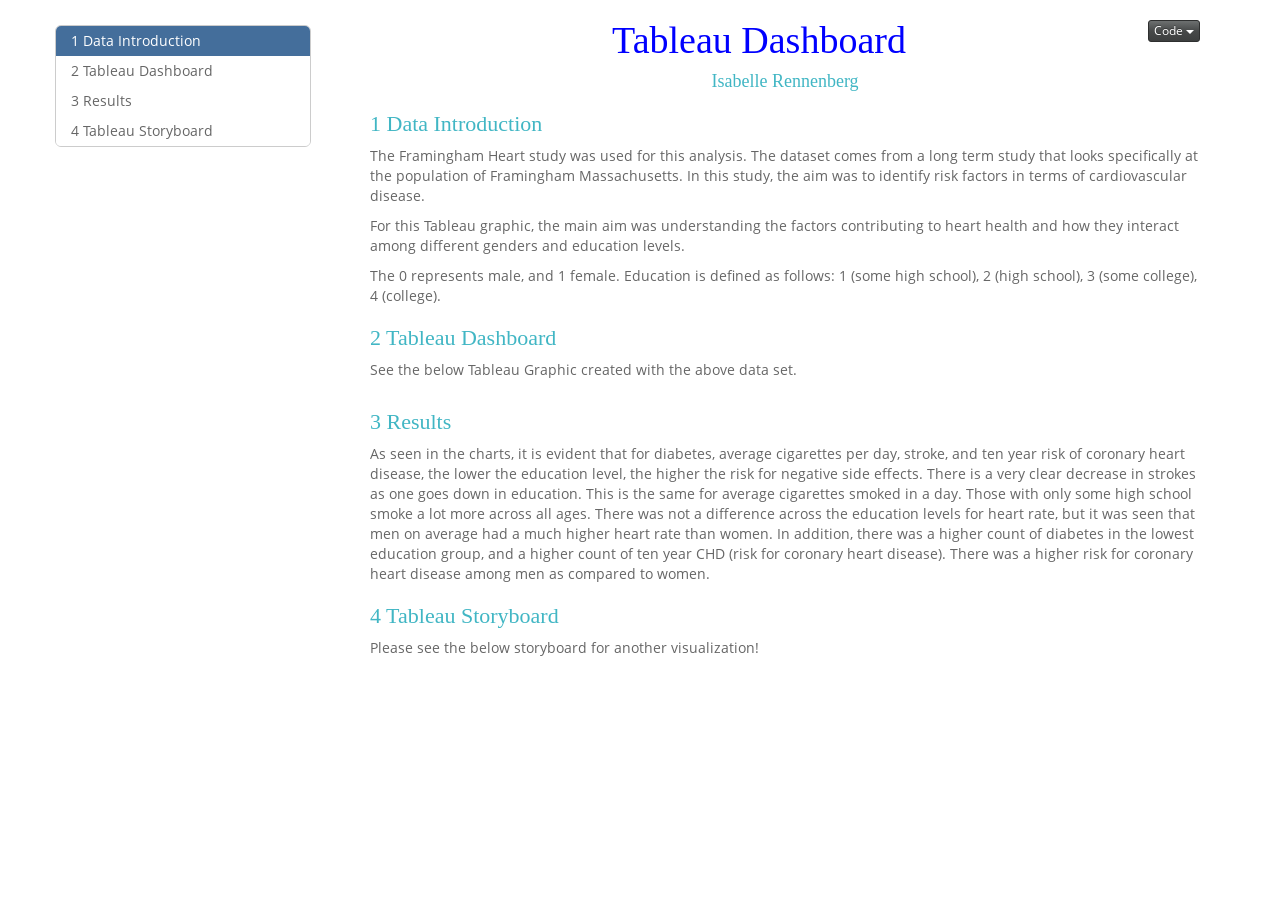
==== commit 0a711236: "Add files via upload" ====
--- a/Week10/TableauDashboard.html
+++ b/Week10/TableauDashboard.html
@@ -1694,8 +1694,42 @@
 disease). There was a higher risk for coronary heart disease among men
 as compared to women.</p>
 </div>
-
-<div id="rmd-source-code">[base64]</div>
+<div id="tableau-storyboard" class="section level1" number="4">
+<h1><span class="header-section-number">4</span> Tableau Storyboard</h1>
+<p>Please see the below storyboard for another visualization!</p>
+<table border="0" bordercolor="darkgreen" bgcolor="#f6f6f6" width="110%" align="center">
+<tr>
+<td>
+<div id="viz1712798241675" class="tableauPlaceholder" style="position: relative">
+<noscript>
+<p><a href="#"><img alt="Heart Health and Education/Gender " src="[data-uri]" style="border: none" /></a></p>
+</noscript>
+<object class="tableauViz" style="display:none;">
+<p><param name="host_url" value="https%3A%2F%2Fpublic.tableau.com%2F"></param>
+<param name="embed_code_version" value="3"></param>
+<param name="site_root" value></param>
+<param name="name" value="HeartHealthandEducationGender/Story1"></param>
+<param name="tabs" value="no"></param> <param name="toolbar" value="yes"></param>
+<param name="static_image" value="https://public.tableau.com/static/images/He/HeartHealthandEducationGender/Story1/1.png"></param>
+<param name="animate_transition" value="yes"></param>
+<param name="display_static_image" value="yes"></param>
+<param name="display_spinner" value="yes"></param>
+<param name="display_overlay" value="yes"></param>
+<param name="display_count" value="yes"></param>
+<param name="language" value="en-US"></param>
+<param name="filter" value="publish=yes"></param></p>
+</object>
+</div>
+<script type="text/javascript">                    
+var divElement = document.getElementById('viz1712798241675');                    
+var vizElement = divElement.getElementsByTagName('object')[0];                    vizElement.style.width='1016px';vizElement.style.height='991px';                    var scriptElement = document.createElement('script');                    scriptElement.src = 'https://public.tableau.com/javascripts/api/viz_v1.js';                    vizElement.parentNode.insertBefore(scriptElement, vizElement);               
+</script>
+</td>
+</tr>
+</table>
+</div>
+
+<div id="rmd-source-code">[base64]</div>
 
 
 </div>
